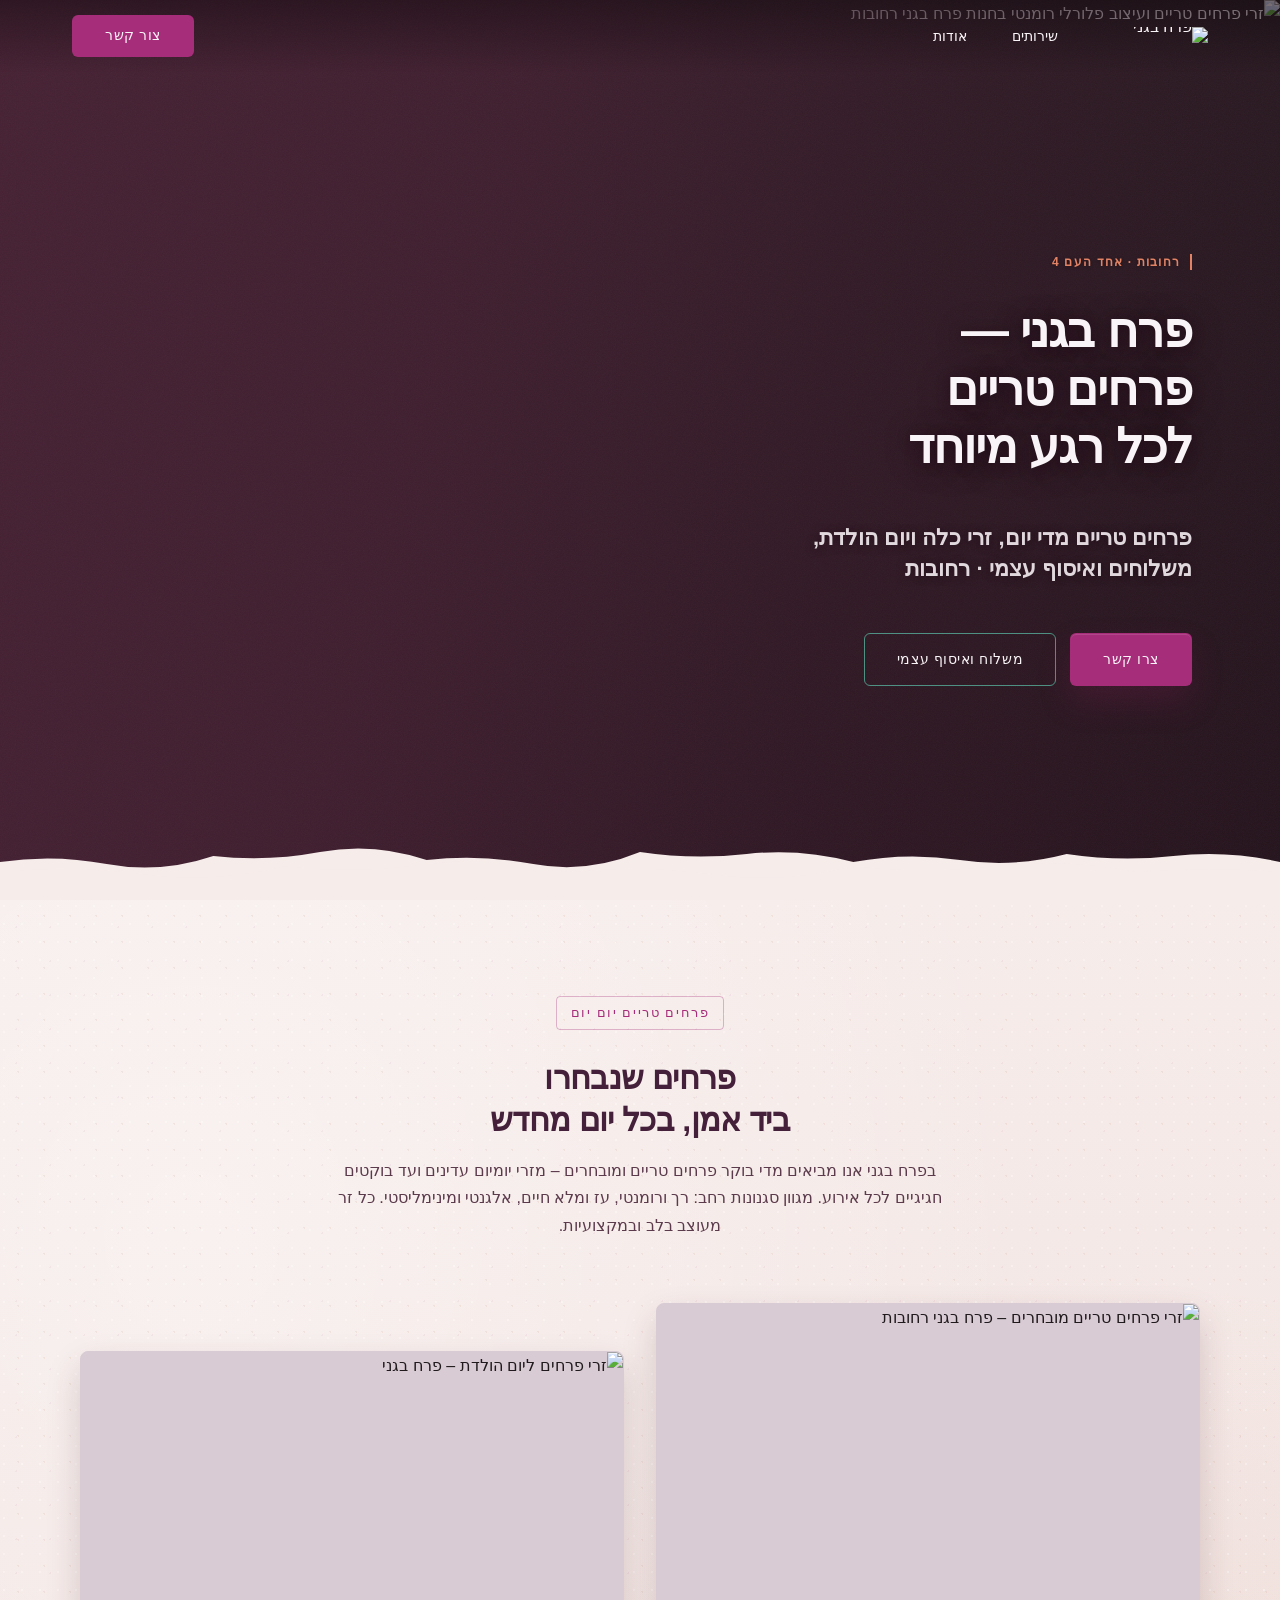
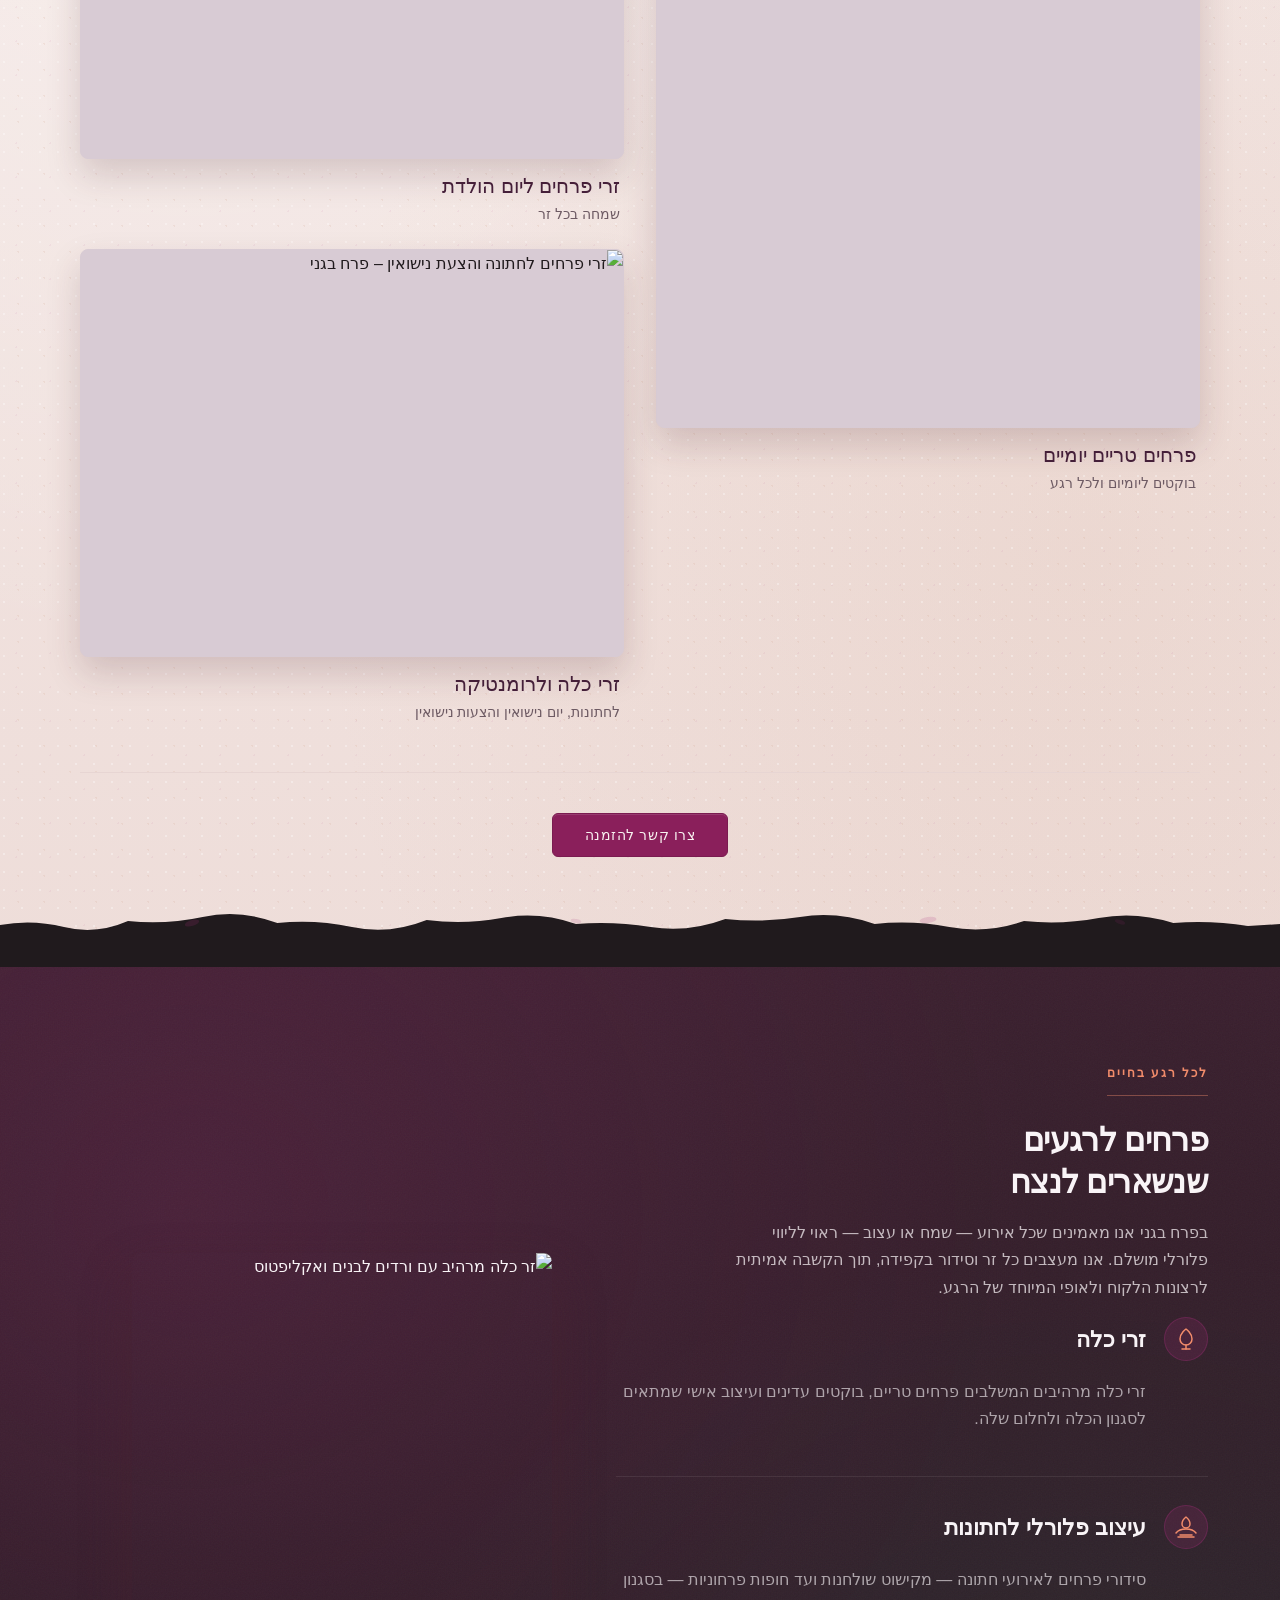
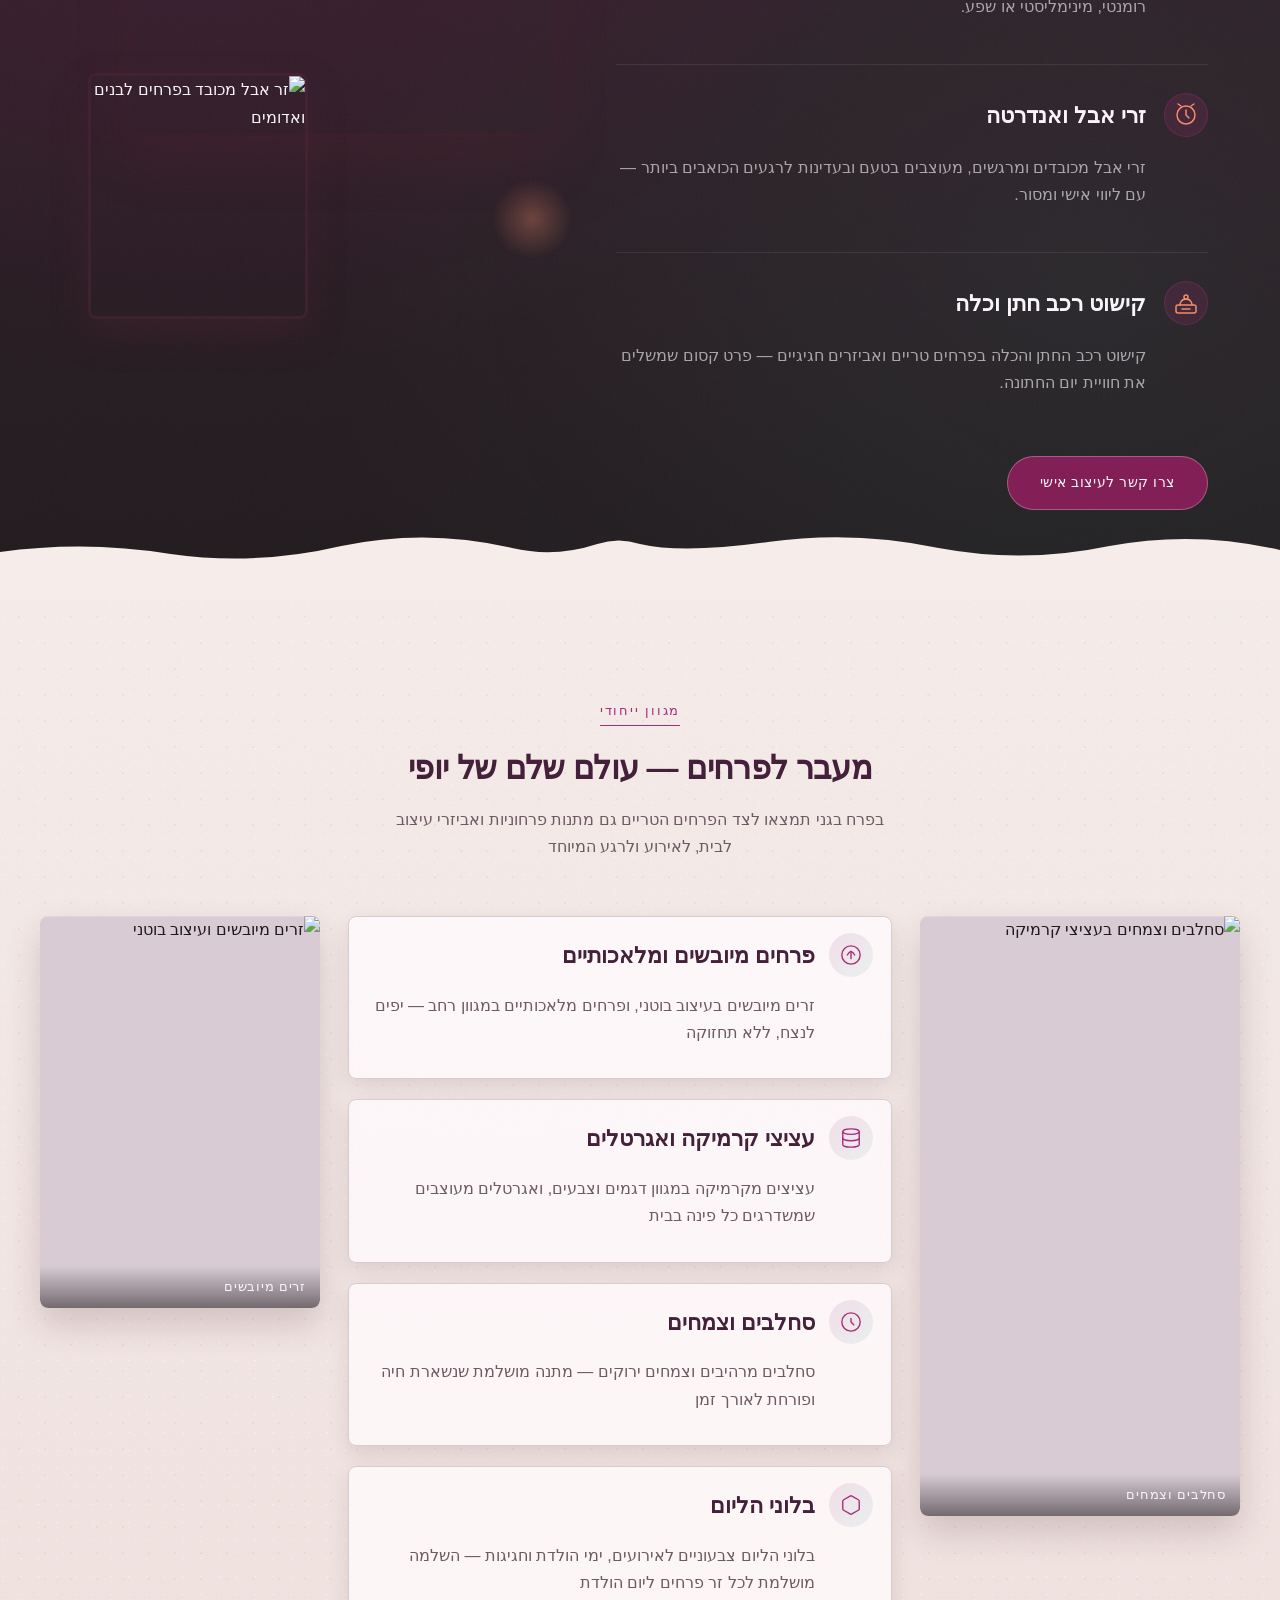
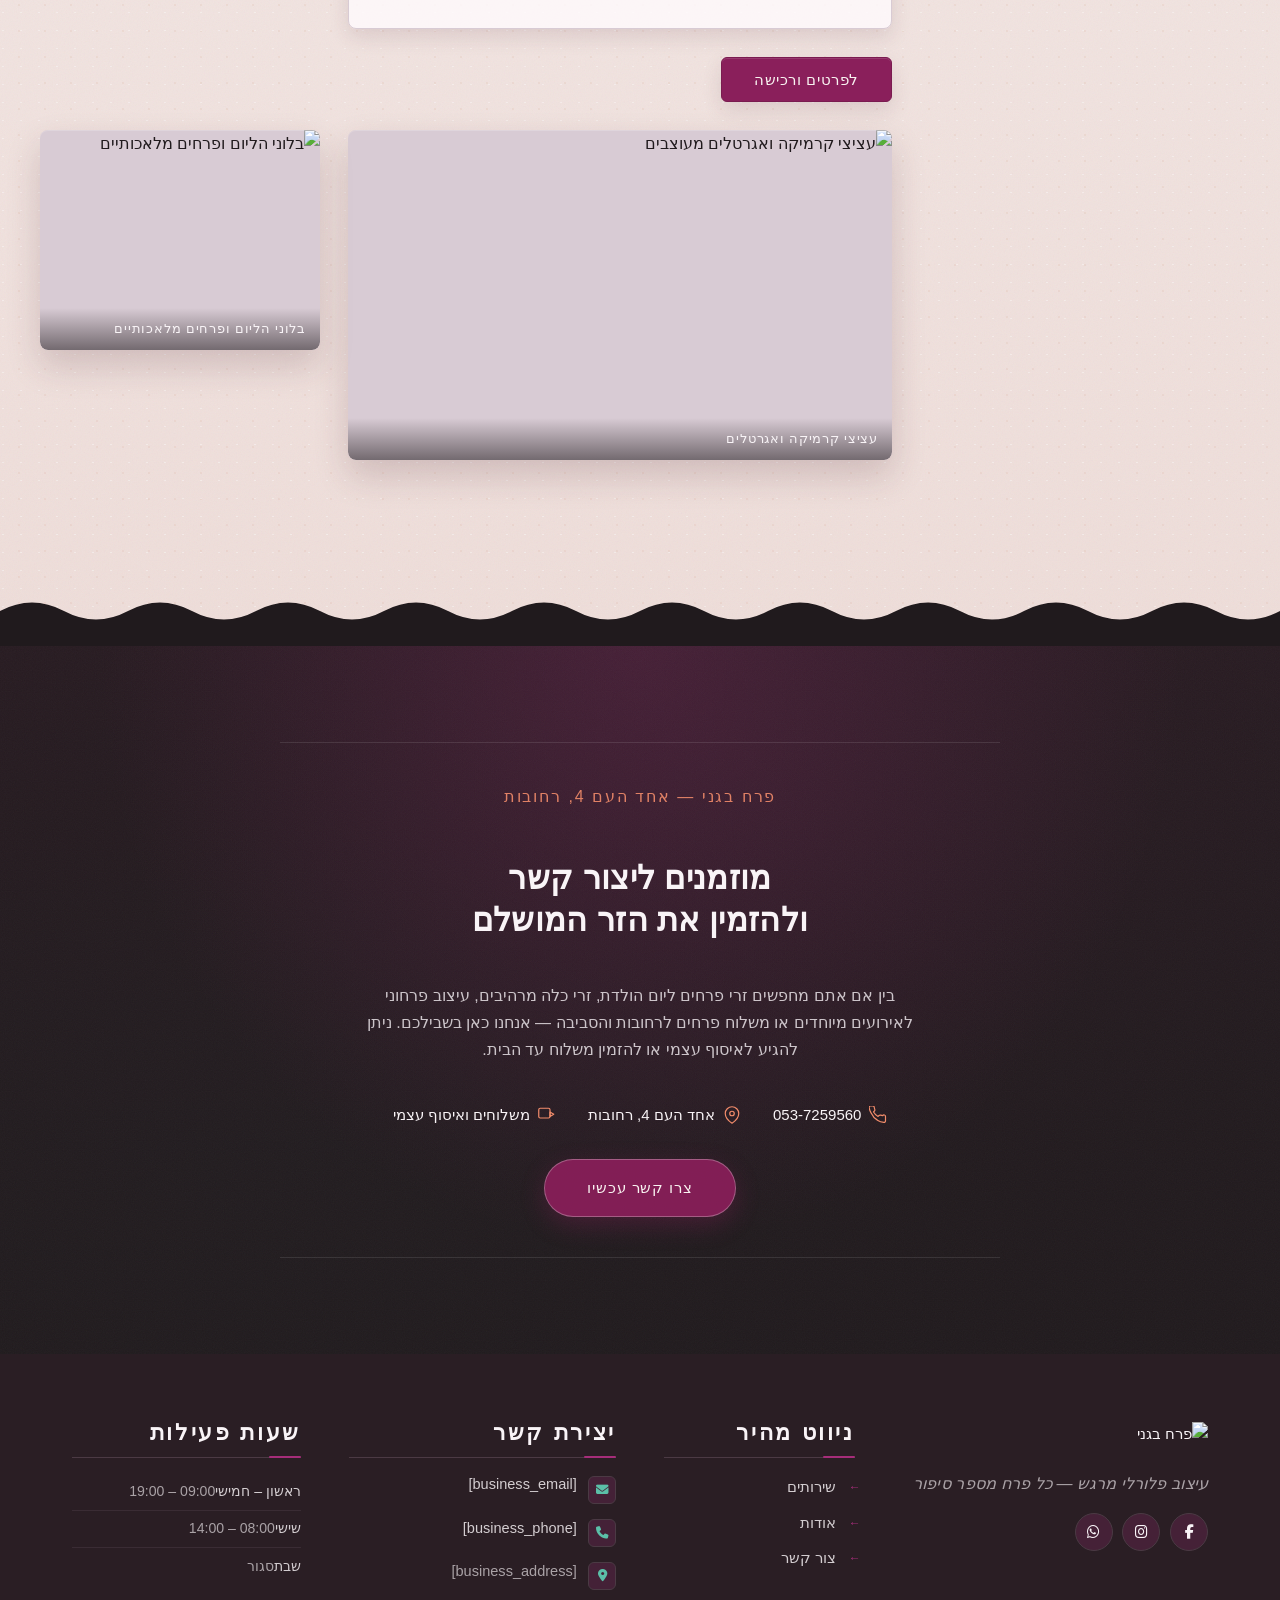
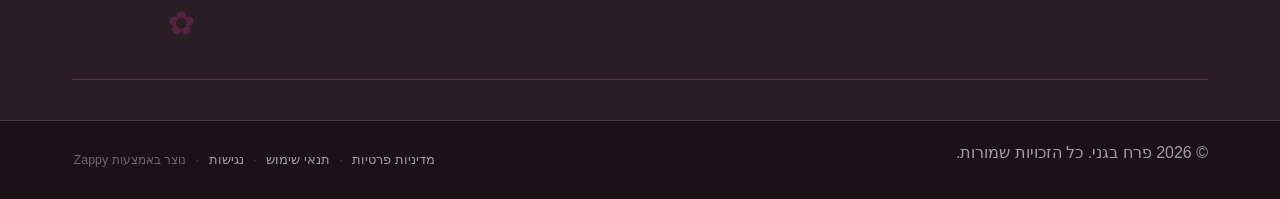
==== index.html @ be07c8a0 "Background sync: Progressive GitHub Sync" ====
<!DOCTYPE html>
<html lang="he" dir="rtl">
<head>
    <meta charset="UTF-8">
    <meta name="viewport" content="width=device-width, initial-scale=1.0">
    <meta name="robots" content="index, follow">
    <title>זרי פרחים ליום הולדת שיגנבו את הלב — פרח בגני</title>
    <meta name="description" content="פרח בגני ברחובות מציעה פרחים טריים יומיים, זרי כלה מרהיבים וזרי פרחים ליום הולדת. משלוח פרחים מהיר או איסוף עצמי — כי כל רגע מיוחד מגיע לפרח מושלם.">
    <meta name="keywords" content="זרי פרחים ליום הולדת, פרחים רחובות, משלוח פרחים, זרי כלה, חנות פרחים רחובות">
    
    <!-- Zappy Analytics -->
<script>
(function() {
  'use strict';
  
  // Configuration
  var config = {
    websiteId: '30f442de-cbdc-4a19-8106-ddbb3d1f5d53',
    apiUrl: 'https://api.zappy5.com/api/analytics/track',
    sessionDuration: 30 * 60 * 1000, // 30 minutes
    visitorDuration: 30 * 24 * 60 * 60 * 1000, // 30 days
    trackPageViews: true,
    trackClicks: true,
    trackFormSubmissions: true
  };
  
  // Generate or retrieve persistent visitor ID (30 days)
  function getVisitorId() {
    var visitorKey = 'zappy_visitor_' + config.websiteId;
    var visitor = null;
    
    try {
      visitor = localStorage.getItem(visitorKey);
      if (visitor) {
        var visitorData = JSON.parse(visitor);
        var now = Date.now();
        
        // Check if visitor ID is still valid (30 days)
        if (now - visitorData.created < config.visitorDuration) {
          // Update last seen timestamp
          visitorData.lastSeen = now;
          localStorage.setItem(visitorKey, JSON.stringify(visitorData));
          return visitorData.id;
        }
      }
    } catch (e) {
      console.warn('Zappy Analytics: LocalStorage not available');
    }
    
    // Generate new visitor ID
    var newVisitorId = 'zv_' + Date.now() + '_' + Math.random().toString(36).substr(2, 9);
    
    try {
      localStorage.setItem(visitorKey, JSON.stringify({
        id: newVisitorId,
        created: Date.now(),
        lastSeen: Date.now()
      }));
    } catch (e) {
      // Continue without local storage
    }
    
    return newVisitorId;
  }
  
  // Generate or retrieve session ID (30 minutes)
  function getSessionId() {
    var sessionKey = 'zappy_session_' + config.websiteId;
    var session = null;
    
    try {
      session = sessionStorage.getItem(sessionKey);
      if (session) {
        var sessionData = JSON.parse(session);
        var now = Date.now();
        
        // Check if session is still valid
        if (now - sessionData.timestamp < config.sessionDuration) {
          // Update timestamp
          sessionData.timestamp = now;
          sessionStorage.setItem(sessionKey, JSON.stringify(sessionData));
          return sessionData.id;
        }
      }
    } catch (e) {
      console.warn('Zappy Analytics: SessionStorage not available');
    }
    
    // Generate new session ID
    var newSessionId = 'zs_' + Date.now() + '_' + Math.random().toString(36).substr(2, 9);
    
    try {
      sessionStorage.setItem(sessionKey, JSON.stringify({
        id: newSessionId,
        timestamp: Date.now()
      }));
    } catch (e) {
      // Continue without session storage
    }
    
    return newSessionId;
  }
  
  var visitorId = getVisitorId();
  var sessionId = getSessionId();
  
  // Track an event
  function trackEvent(eventType, data) {
    data = data || {};
    
    var eventData = {
      website_id: config.websiteId,
      event_type: eventType,
      page_path: window.location.pathname,
      referrer: document.referrer || 'direct',
      visitor_id: visitorId,
      session_id: sessionId,
      metadata: data
    };
    
    // Use sendBeacon if available (better for page unload events)
    if (navigator.sendBeacon) {
      var blob = new Blob([JSON.stringify(eventData)], { type: 'application/json' });
      navigator.sendBeacon(config.apiUrl, blob);
    } else {
      // Fallback to fetch
      fetch(config.apiUrl, {
        method: 'POST',
        headers: {
          'Content-Type': 'application/json'
        },
        body: JSON.stringify(eventData),
        keepalive: true
      }).catch(function(error) {
        console.warn('Zappy Analytics: Failed to track event', error);
      });
    }
  }
  
  // Track page view
  if (config.trackPageViews) {
    trackEvent('pageview', {
      title: document.title,
      url: window.location.href
    });
  }
  
  // Track clicks on important elements
  if (config.trackClicks) {
    document.addEventListener('click', function(e) {
      var target = e.target;
      
      // Track button clicks (counted as actions)
      if (target.tagName === 'BUTTON' || target.closest('button')) {
        var button = target.tagName === 'BUTTON' ? target : target.closest('button');
        trackEvent('click', {
          element: 'button',
          text: button.textContent.trim().substring(0, 100),
          id: button.id || null,
          class: button.className || null
        });
      }
      
      // Track link clicks (navigation - not counted as actions)
      else if (target.tagName === 'A' || target.closest('a')) {
        var link = target.tagName === 'A' ? target : target.closest('a');
        trackEvent('navigation', {
          element: 'link',
          text: link.textContent.trim().substring(0, 100),
          href: link.href,
          external: link.hostname !== window.location.hostname
        });
      }
    }, true);
  }
  
  // Track form submissions
  if (config.trackFormSubmissions) {
    document.addEventListener('submit', function(e) {
      var form = e.target;
      
      trackEvent('form_submit', {
        form_id: form.id || null,
        form_name: form.name || null,
        form_action: form.action || null,
        form_method: form.method || 'GET'
      });
    }, true);
  }
  
  // Track time on page (send on page unload)
  var pageLoadTime = Date.now();
  
  window.addEventListener('beforeunload', function() {
    var timeOnPage = Math.floor((Date.now() - pageLoadTime) / 1000); // in seconds
    
    trackEvent('page_unload', {
      time_on_page: timeOnPage,
      page_path: window.location.pathname
    });
  });
  
  // Expose tracking function globally for custom events
  window.zappyAnalytics = {
    track: trackEvent,
    getVisitorId: function() { return visitorId; },
    getSessionId: function() { return sessionId; }
  };
  
})();
</script>
<!-- End Zappy Analytics -->
    <meta property="og:title" content="זרי פרחים ליום הולדת שיגנבו את הלב — פרח בגני">
    <meta property="og:description" content="פרח בגני ברחובות מציעה פרחים טריים יומיים, זרי כלה מרהיבים וזרי פרחים ליום הולדת. משלוח פרחים מהיר או איסוף עצמי — כי כל רגע מיוחד מגיע לפרח מושלם.">
    <meta name="twitter:card" content="summary_large_image">
    <meta name="twitter:title" content="זרי פרחים ליום הולדת שיגנבו את הלב — פרח בגני">
    <meta name="twitter:description" content="פרח בגני ברחובות מציעה פרחים טריים יומיים, זרי כלה מרהיבים וזרי פרחים ליום הולדת. משלוח פרחים מהיר או איסוף עצמי — כי כל רגע מיוחד מגיע לפרח מושלם.">
    <meta property="og:type" content="website">
  <meta property="og:locale" content="he_IL">
  
  
  
  
  
  <link rel="stylesheet" href="https://cdnjs.cloudflare.com/ajax/libs/font-awesome/6.4.0/css/all.min.css">

    <!-- Favicons -->
    <link rel="icon" type="image/x-icon" href="/assets/favicon.ico">
    <link rel="icon" type="image/png" sizes="16x16" href="/assets/favicon-16x16.png">
    <link rel="icon" type="image/png" sizes="32x32" href="/assets/favicon-32x32.png">
    <link rel="icon" type="image/png" sizes="48x48" href="/assets/favicon-48x48.png">
    <link rel="icon" type="image/png" sizes="192x192" href="/assets/favicon-192x192.png">
    <link rel="icon" type="image/png" sizes="512x512" href="/assets/favicon-512x512.png">
    <link rel="apple-touch-icon" href="/assets/apple-touch-icon.png">
    <!-- Cookie Consent -->
    <link rel="stylesheet" href="https://cdn.jsdelivr.net/npm/vanilla-cookieconsent@3/dist/cookieconsent.css">
    <script src="https://cdn.jsdelivr.net/npm/vanilla-cookieconsent@3/dist/cookieconsent.umd.js"></script>
    <!-- Mickidum Accessibility Toolbar -->
    <script src="https://cdn.jsdelivr.net/gh/mickidum/acc_toolbar/acctoolbar/acctoolbar.min.js"></script>
    <link rel="stylesheet" href="/styles.css">

    <style id="zappy-dropdown-submenu-styles">
      /* ========== DESKTOP DROPDOWN SUBMENU STYLES ========== */
      /* Base styles for dropdown submenus - parent must be positioned */
      .nav-menu li:has(.sub-menu), nav li:has(.sub-menu), .navbar li:has(.sub-menu), #navMenu li:has(.sub-menu) { position: relative; }
      /* Submenu base - hidden by default */
      .nav-menu .sub-menu, nav .sub-menu, .navbar .sub-menu, #navMenu .sub-menu { display: block !important; position: absolute !important; top: 100%; left: 0; min-width: 220px; background: white; border-radius: 8px; box-shadow: 0 8px 25px rgba(0,0,0,0.15); padding: 8px 0; opacity: 0; visibility: hidden; transform: translateY(10px); transition: all 0.3s ease; z-index: 1000; list-style: none; pointer-events: none; }
      /* CRITICAL: Desktop hover styles to show dropdown */
      .nav-menu li:hover > .sub-menu, nav li:hover > .sub-menu, .navbar li:hover > .sub-menu, #navMenu li:hover > .sub-menu { opacity: 1 !important; visibility: visible !important; transform: translateY(0) !important; pointer-events: auto !important; }
      /* Submenu item styling */
      .sub-menu li { list-style: none; margin: 0; padding: 0; }
      .sub-menu a { display: block !important; padding: 10px 16px !important; color: var(--text-dark, #333) !important; font-weight: 500; text-decoration: none; white-space: nowrap; transition: background-color 0.2s; }
      .sub-menu .zappy-nav-child > a { padding-left: 28px !important; font-size: 0.9em !important; opacity: 0.85 !important; }
      [dir="rtl"] .sub-menu .zappy-nav-child > a, html[lang="he"] .sub-menu .zappy-nav-child > a, html[lang="ar"] .sub-menu .zappy-nav-child > a { padding-left: 10px !important; padding-right: 28px !important; }
      .sub-menu .zappy-nav-parent > a { font-weight: 600 !important; }
      .sub-menu a:hover { background-color: #f5f5f5; }
      /* RTL (Hebrew/Arabic) dropdown positioning */
      [dir="rtl"] .nav-menu .sub-menu, [dir="rtl"] nav .sub-menu, [dir="rtl"] .navbar .sub-menu, html[lang="he"] .nav-menu .sub-menu, html[lang="he"] nav .sub-menu, html[lang="he"] .navbar .sub-menu, html[lang="ar"] .nav-menu .sub-menu, html[lang="ar"] nav .sub-menu, html[lang="ar"] .navbar .sub-menu { left: auto !important; right: 0 !important; }
      /* Hide empty dropdown menus (exclude catalog sub-menus that use <a> children instead of <li>) */
      .sub-menu:empty, .sub-menu:not(:has(li:not(.zappy-hidden-menu-item))):not(:has(> a)), .sub-menu:not(:has(li)):not(:has(> a)) { display: none !important; opacity: 0 !important; visibility: hidden !important; pointer-events: none !important; }
      /* Desktop: show submenu on Menu Group hover */
      li:has(.menu-group-title):hover > .sub-menu { opacity: 1 !important; visibility: visible !important; transform: translateY(0) !important; pointer-events: auto !important; }
      /* Menu Group title styling */
      .nav-menu > li > .menu-group-title, #navMenu > li > .menu-group-title { display: inline-block; padding: 0.5rem 1rem; cursor: default; user-select: none; }
      
      /* ========== MOBILE SUBMENU STYLES ========== */
      @media (max-width: 768px) {
        .nav-menu .sub-menu, nav .sub-menu, .navbar .sub-menu, #navMenu .sub-menu { position: static !important; transform: none !important; box-shadow: none !important; background: transparent !important; max-height: 0; overflow: hidden; opacity: 0; visibility: hidden; transition: max-height 0.3s ease, opacity 0.3s ease; padding: 0 !important; border-radius: 0 !important; }
        .navbar .sub-menu.mobile-expanded, .nav-menu .sub-menu.mobile-expanded, #navMenu .sub-menu.mobile-expanded { max-height: none !important; overflow-y: visible !important; opacity: 1 !important; visibility: visible !important; padding: 8px 0 8px 16px !important; }
        [dir="rtl"] .sub-menu.mobile-expanded, html[lang="he"] .sub-menu.mobile-expanded { padding: 8px 16px 8px 0 !important; }
        /* Disable hover behavior on mobile */
        .nav-menu li:hover > .sub-menu, nav li:hover > .sub-menu, .navbar li:hover > .sub-menu, #navMenu li:hover > .sub-menu { opacity: 0; visibility: hidden; pointer-events: none; }
        .nav-menu li > .sub-menu.mobile-expanded, nav li > .sub-menu.mobile-expanded, .navbar li > .sub-menu.mobile-expanded, #navMenu li > .sub-menu.mobile-expanded { opacity: 1 !important; visibility: visible !important; pointer-events: auto !important; }
        .nav-menu li:has(.sub-menu), nav li:has(.sub-menu), .navbar li:has(.sub-menu), #navMenu li:has(.sub-menu) { display: flex !important; flex-wrap: wrap !important; align-items: center !important; position: relative !important; min-height: 44px !important; }
        .nav-menu li:has(.sub-menu) > a, nav li:has(.sub-menu) > a, .navbar li:has(.sub-menu) > a, #navMenu li:has(.sub-menu) > a { flex: 1 !important; min-width: 0 !important; }
        .nav-menu li:has(.sub-menu) > .menu-group-title, nav li:has(.sub-menu) > .menu-group-title, .navbar li:has(.sub-menu) > .menu-group-title, #navMenu li:has(.sub-menu) > .menu-group-title { flex: 1 !important; min-width: 0 !important; padding: 0 !important; line-height: inherit !important; }
        .nav-menu li:has(.sub-menu) > .sub-menu, nav li:has(.sub-menu) > .sub-menu, .navbar li:has(.sub-menu) > .sub-menu, #navMenu li:has(.sub-menu) > .sub-menu { flex-basis: 100% !important; width: 100% !important; }
        .nav-menu li:has(.sub-menu) > a [class*="chevron"], .nav-menu li:has(.sub-menu) > a [class*="arrow"], .nav-menu li:has(.sub-menu) > a .fa-chevron-down, .nav-menu li:has(.sub-menu) > a .fa-angle-down, nav li:has(.sub-menu) > a [class*="chevron"], nav li:has(.sub-menu) > a [class*="arrow"], #navMenu li:has(.sub-menu) > a [class*="chevron"], #navMenu li:has(.sub-menu) > a [class*="arrow"] { display: none !important; visibility: hidden !important; }
        .mobile-submenu-toggle { display: flex !important; align-items: center !important; justify-content: center !important; width: 44px !important; height: auto !important; background: transparent !important; border: none !important; cursor: pointer !important; color: var(--text-light) !important; position: static !important; flex-shrink: 0 !important; align-self: stretch !important; z-index: 2 !important; padding: 0 !important; margin: 0 !important; }
        .mobile-submenu-toggle::after { content: '' !important; width: 0 !important; height: 0 !important; border-left: 6px solid transparent !important; border-right: 6px solid transparent !important; border-top: 7px solid currentColor !important; transition: transform 0.3s ease !important; }
        .mobile-submenu-toggle.expanded::after { transform: rotate(180deg) !important; }
        .sub-menu a { padding: 10px 0 !important; display: block !important; color: var(--text-light) !important; white-space: normal !important; }
        .sub-menu .zappy-nav-child > a { padding-left: 28px !important; font-size: 0.9em !important; opacity: 0.85 !important; }
        [dir="rtl"] .sub-menu .zappy-nav-child > a, html[lang="he"] .sub-menu .zappy-nav-child > a, html[lang="ar"] .sub-menu .zappy-nav-child > a { padding-left: 0 !important; padding-right: 28px !important; }
        .sub-menu .zappy-nav-parent > a { font-weight: 600 !important; }
        .nav-menu.active, #navMenu.active { max-width: 100vw !important; overflow-x: hidden !important; box-sizing: border-box !important; }
        .navbar .sub-menu li a, nav.navbar .sub-menu li a, .zappy-products-dropdown .sub-menu a { color: var(--text-light) !important; }
      }
      @media (min-width: 769px) { .mobile-submenu-toggle { display: none !important; } }
    </style>

    <style id="mobile-lang-menu-deployed-css">
    @media (max-width: 768px) {
      .lang-switcher,
      .nav-cta-container .lang-switcher,
      .nav-container .lang-switcher,
      .navbar .lang-switcher,
      .navbar .nav-cta-container .lang-switcher,
      .nav-icons-left .lang-switcher,
      .nav-ecommerce-icons .lang-switcher { display: none !important; }
      .mobile-lang-menu { width: 100%; border-top: 1px solid rgba(128,128,128,0.2); padding: 8px 0 0 0; margin-top: 8px; }
      .mobile-lang-toggle { display: flex !important; align-items: center; justify-content: space-between; width: 100%; padding: 12px 16px; background: none; border: none; cursor: pointer; font-size: 15px; color: inherit; font-family: inherit; }
      .mobile-lang-toggle::after { content: ''; display: inline-block; width: 8px; height: 8px; border-right: 2px solid currentColor; border-bottom: 2px solid currentColor; transform: rotate(45deg); transition: transform 0.3s ease; margin-left: 8px; }
      .mobile-lang-toggle.expanded::after { transform: rotate(-135deg); }
      .mobile-lang-options { max-height: 0; overflow: hidden; transition: max-height 0.3s ease; }
      .mobile-lang-options.expanded { max-height: 300px; }
      .mobile-lang-option { display: flex !important; align-items: center; gap: 10px; padding: 10px 24px; text-decoration: none; color: inherit; font-size: 14px; font-family: inherit; }
      .mobile-lang-option:hover { background: rgba(128,128,128,0.1); }
      .mobile-lang-option.active { font-weight: 600; opacity: 0.7; pointer-events: none; }
      .mobile-lang-option img { width: 20px; height: 20px; border-radius: 50%; }
    }
    @media (min-width: 769px) {
      .mobile-lang-menu { display: none !important; }
    }
    </style>

    <style id="zappy-widget-visibility">
      #mic-access-tool-general-button, .mic-access-tool-general-button,
      #mic-init-access-tool .mic-access-tool-general-button, #mic-init-access-tool #mic-access-tool-general-button,
      ._access-icon, #mic-access-tool-box, .mic-access-tool-box,
      #mic-init-access-tool #mic-access-tool-box, div[id*="mic-access-tool-box"], ._access-menu {
        display: none !important; visibility: hidden !important; opacity: 0 !important; pointer-events: none !important;
      }
    </style>
</head>
<body>

  <nav class="navbar" dir="rtl">
  <button class="mobile-toggle" id="mobileToggle" aria-label="Menu">
    <svg class="hamburger-icon" width="24" height="24" viewBox="0 0 24 24" fill="none">
      <path d="M3 12h18M3 6h18M3 18h18" stroke="currentColor" stroke-width="2" stroke-linecap="round"></path>
    </svg>
    <svg class="close-icon" width="24" height="24" viewBox="0 0 24 24" fill="none" style="display: none;">
      <path d="M18 6L6 18M6 6l12 12" stroke="currentColor" stroke-width="2" stroke-linecap="round"></path>
    </svg>
  </button>

  <button class="phone-header-btn" data-phone="" aria-label="Call">
    <svg width="20" height="20" viewBox="0 0 24 24" fill="currentColor">
      <path d="M22 16.92v3a2 2 0 0 1-2.18 2 19.79 19.79 0 0 1-8.63-3.07 19.5 19.5 0 0 1-6-6 19.79 19.79 0 0 1-3.07-8.67A2 2 0 0 1 4.11 2h3a2 2 0 0 1 2 1.72 12.84 12.84 0 0 0 .7 2.81 2 2 0 0 1-.45 2.11L8.09 9.91a16 16 0 0 0 6 6l1.27-1.27a2 2 0 0 1 2.11-.45 12.84 12.84 0 0 0 2.81.7A2 2 0 0 1 22 16.92z"></path>
    </svg>
  </button>

  <div class="nav-container">
    <div class="nav-right-group"><div class="nav-brand">
      <a href="/" class="logo-link">
        <img class="logo" data-placeholder="logo" data-context="business logo" width="160" height="40" src="" alt="פרח בגני">
      </a>
    </div><ul class="nav-menu" id="navMenu"><li><a href="/services">שירותים</a></li><li><a href="/about">אודות</a></li></ul></div>

    

    <div class="nav-cta-container">
      <a href="/contact" class="nav-cta-btn">צור קשר</a>
    </div>
  </div>
</nav>
<script>

// Navbar Mobile Menu Toggle and Contrast Fix
(function() {
  // Use 'load' event instead of 'DOMContentLoaded' to ensure we run AFTER all other scripts
  window.addEventListener('load', function() {
    
    // FIX MOBILE BUTTON CONTRAST
    // Detect navbar background color and apply contrasting color to mobile buttons
    const navbar = document.querySelector('.navbar, nav, header');
    if (!navbar) {
      console.log('[Navbar] Navbar element not found');
      return;
    }
    
    // DECLARE VARIABLES EARLY to avoid Temporal Dead Zone errors
    // These are used in multiple places below
    let mobileToggle = document.getElementById('mobileToggle') ||
                       document.querySelector('.mobile-toggle') ||
                       document.querySelector('.hamburger') ||
                       document.querySelector('.hamburger-menu') ||
                       document.querySelector('.menu-toggle') ||
                       document.querySelector('.burger-menu') ||
                       document.querySelector('[aria-label="Menu"]') ||
                       document.querySelector('[aria-label="תפריט"]');
    
    const phoneBtn = document.querySelector('.phone-header-btn');
    
    const computedStyle = window.getComputedStyle(navbar);
    let bgColor = computedStyle.backgroundColor;
    
    console.log('[Navbar] Initial navbar background:', bgColor);
    
    // Check if background is transparent or rgba with 0 alpha
    const isTransparent = bgColor === 'transparent' || 
                         bgColor === 'rgba(0, 0, 0, 0)' ||
                         (bgColor.startsWith('rgba') && bgColor.includes(', 0)'));
    
    if (isTransparent) {
      // Check for background-image or gradient
      const bgImage = computedStyle.backgroundImage;
      if (bgImage && bgImage !== 'none') {
        console.log('[Navbar] Navbar has background image/gradient, using dark text');
        bgColor = 'rgb(240, 240, 240)'; // Assume light background
      } else {
        // Transparent navbar - check body background
        const bodyBg = window.getComputedStyle(document.body).backgroundColor;
        console.log('[Navbar] Navbar transparent, using body background:', bodyBg);
        bgColor = bodyBg;
      }
    }
    
    // Calculate luminance to determine if background is light or dark
    const rgb = bgColor.match(/\d+/g);
    if (rgb && rgb.length >= 3) {
      const r = parseInt(rgb[0]);
      const g = parseInt(rgb[1]);
      const b = parseInt(rgb[2]);
      const luminance = (0.299 * r + 0.587 * g + 0.114 * b) / 255;
      
      // Mobile button colors are set by Claude's AI-generated CSS (same as .nav-menu a)
      // No dynamic color overrides needed - colors come from the generated navbar CSS
      console.log('[Navbar] Mobile button colors preserved from Claude CSS (luminance:', luminance.toFixed(2) + ')');
      
      // FIX ICON SIZES - Ensure SVGs are properly sized and visible
      // INJECT CRITICAL CSS TO OVERRIDE ANY CONFLICTING RULES
      const criticalCSS = document.createElement('style');
      criticalCSS.id = 'zappy-mobile-nav-fix';
      const htmlLang = document.documentElement.lang || 'en';
      const htmlDir = document.documentElement.dir || 'ltr';
      // Check both dir attribute AND lang for RTL detection
      // dir="rtl" is the most reliable indicator
      const isRTL = htmlDir === 'rtl' || htmlLang === 'he' || htmlLang === 'ar';
      
      criticalCSS.textContent = `
        /* Hide mobile buttons on desktop, show only on mobile */
        @media (min-width: 769px) {
          .mobile-toggle,
          .phone-header-btn {
            display: none !important;
          }
        }
        
        /* Show and position mobile buttons correctly on mobile */
        @media (max-width: 768px) {
          .mobile-toggle,
          .phone-header-btn {
            position: absolute !important;
            top: 50% !important;
            transform: translateY(-50%) !important;
            z-index: 1001 !important;
            display: flex !important;
            align-items: center !important;
            justify-content: center !important;
            width: 36px !important;
            height: 36px !important;
            border-radius: 50% !important;
            border: none !important;
            cursor: pointer !important;
            padding: 6px !important;
            background: none !important;
            color: var(--nav-text, var(--text-light)) !important;
          }
          
          /* LTR positioning (default): hamburger LEFT, phone RIGHT */
          html:not([dir="rtl"]):not([lang="he"]):not([lang="ar"]) .mobile-toggle,
          html[dir="ltr"] .mobile-toggle {
            left: 12px !important;
            right: auto !important;
          }
          html:not([dir="rtl"]):not([lang="he"]):not([lang="ar"]) .phone-header-btn,
          html[dir="ltr"] .phone-header-btn {
            right: 12px !important;
            left: auto !important;
          }
          
          /* RTL positioning: hamburger RIGHT, phone LEFT */
          html[dir="rtl"] .mobile-toggle,
          html[lang="he"] .mobile-toggle,
          html[lang="ar"] .mobile-toggle {
            right: 12px !important;
            left: auto !important;
          }
          html[dir="rtl"] .phone-header-btn,
          html[lang="he"] .phone-header-btn,
          html[lang="ar"] .phone-header-btn {
            left: 12px !important;
            right: auto !important;
          }
          
          /* CRITICAL: Ensure nav-container has min-height on mobile */
          /* All children are positioned absolutely/fixed on mobile, so height:auto collapses to 0 */
          .nav-container {
            min-height: 70px !important;
            position: relative !important;
          }
          
          /* Ensure SVG icons are properly sized and inherit color */
          .mobile-toggle svg,
          .phone-header-btn svg {
            width: 24px !important;
            height: 24px !important;
            /* Don't force display - let JavaScript control hamburger/close toggle */
          }
          
          /* Reset nav-cta-container on mobile - remove desktop box-shadow/padding */
          /* that creates a visible ghost box when CTA button is hidden */
          .nav-cta-container {
            box-shadow: none !important;
            padding: 0 !important;
          }
          
          /* Hide nav-cta-container entirely on mobile when there's no lang-switcher */
          /* (only the CTA button is inside, and it's hidden on mobile) */
          .nav-cta-container:not(:has(.lang-switcher)) {
            display: none !important;
          }
          
          /* CRITICAL: Prevent hero image fade gradient from bleeding over headline text */
          /* The .image-fade-gradient has bottom: -30px (extends below parent) */
          /* On mobile stacked layout, this overlaps the h1 text below the image */
          .hero-image-column {
            overflow: hidden !important;
          }
          .image-fade-gradient {
            bottom: 0 !important;
          }
          
          /* Hide desktop language switcher on mobile - hamburger menu handles it */
          /* High specificity to override stored CSS */
          .lang-switcher,
          .nav-cta-container .lang-switcher,
          .nav-container .lang-switcher,
          .navbar .lang-switcher,
          .navbar .nav-cta-container .lang-switcher {
            display: none !important;
          }
        }
      `;
      
      // Remove existing fix if present and inject new one
      const existing = document.getElementById('zappy-mobile-nav-fix');
      if (existing) existing.remove();
      document.head.appendChild(criticalCSS);
      
      console.log('[Navbar] Critical CSS injected for mobile nav positioning');
      
      // ONLY apply inline positioning styles on mobile viewport
      // On desktop, the CSS handles hiding these buttons with display: none
      // Inline styles were breaking desktop layout by overriding CSS
      const isMobileViewport = window.innerWidth <= 768;
      
      if (mobileToggle) {
        // Icon sizing applies to all viewports for consistency
        const hamburgerIcon = mobileToggle.querySelector('.hamburger-icon');
        const closeIcon = mobileToggle.querySelector('.close-icon');
        
        if (hamburgerIcon) {
          hamburgerIcon.style.setProperty('width', '24px', 'important');
          hamburgerIcon.style.setProperty('height', '24px', 'important');
          hamburgerIcon.style.setProperty('display', 'block', 'important'); // Show hamburger by default
        }
        if (closeIcon) {
          closeIcon.style.setProperty('width', '24px', 'important');
          closeIcon.style.setProperty('height', '24px', 'important');
          closeIcon.style.setProperty('display', 'none', 'important'); // Hide close icon by default
        }
        
        // ONLY set positioning inline styles on mobile
        if (isMobileViewport) {
          mobileToggle.style.setProperty('position', 'absolute', 'important');
          mobileToggle.style.setProperty('top', '50%', 'important');
          mobileToggle.style.setProperty('transform', 'translateY(-50%)', 'important');
          mobileToggle.style.setProperty('z-index', '1001', 'important');
          
          // Clear any inline left/right so CSS can take over based on html[dir]
          mobileToggle.style.removeProperty('left');
          mobileToggle.style.removeProperty('right');
          
          console.log('[Navbar] Mobile toggle positioning applied (mobile viewport)');
        } else {
          // On desktop, clear any positioning styles to let CSS handle it
          mobileToggle.style.removeProperty('position');
          mobileToggle.style.removeProperty('top');
          mobileToggle.style.removeProperty('transform');
          mobileToggle.style.removeProperty('z-index');
          mobileToggle.style.removeProperty('left');
          mobileToggle.style.removeProperty('right');
          console.log('[Navbar] Desktop viewport - cleared mobile toggle inline positioning');
        }
      }
      
      if (phoneBtn) {
        // Icon sizing applies to all viewports
        const phoneIcon = phoneBtn.querySelector('svg');
        if (phoneIcon) {
          phoneIcon.style.width = '24px';
          phoneIcon.style.height = '24px';
          phoneIcon.setAttribute('width', '24');
          phoneIcon.setAttribute('height', '24');
        }
        
        // ONLY set positioning inline styles on mobile
        if (isMobileViewport) {
          phoneBtn.style.setProperty('position', 'absolute', 'important');
          phoneBtn.style.setProperty('top', '50%', 'important');
          phoneBtn.style.setProperty('transform', 'translateY(-50%)', 'important');
          phoneBtn.style.setProperty('z-index', '1001', 'important');
          
          // Clear any inline left/right so CSS can take over based on html[dir]
          phoneBtn.style.removeProperty('left');
          phoneBtn.style.removeProperty('right');
          
          console.log('[Navbar] Phone button positioning applied (mobile viewport)');
        } else {
          // On desktop, clear any positioning styles to let CSS handle it
          phoneBtn.style.removeProperty('position');
          phoneBtn.style.removeProperty('top');
          phoneBtn.style.removeProperty('transform');
          phoneBtn.style.removeProperty('z-index');
          phoneBtn.style.removeProperty('left');
          phoneBtn.style.removeProperty('right');
          console.log('[Navbar] Desktop viewport - cleared phone button inline positioning');
        }
      }
    } else {
      console.log('[Navbar] Could not parse background color:', bgColor);
    }
    
    // MOBILE MENU TOGGLE
    // Re-query in case DOM changed (mobileToggle already declared at top of function)
    mobileToggle = document.getElementById('mobileToggle') ||
                   document.querySelector('.mobile-toggle') ||
                   document.querySelector('.hamburger') ||
                   document.querySelector('.hamburger-menu') ||
                   document.querySelector('.menu-toggle') ||
                   document.querySelector('.burger-menu') ||
                   document.querySelector('[aria-label="Menu"]') ||
                   document.querySelector('[aria-label="תפריט"]');
    
    // EXPANDED SEARCH: Find nav menu by ID or class
    const navMenu = document.getElementById('navMenu') ||
                  document.querySelector('.nav-menu') ||
                  document.querySelector('.nav-links') ||
                  document.querySelector('nav ul:not(.submenu)');
    
    if (!mobileToggle || !navMenu) {
      console.log('[Navbar] Mobile toggle or menu not found:', { toggle: !!mobileToggle, menu: !!navMenu });
      return;
    }
    
    // Ensure navMenu has ID for CSS targeting
    if (!navMenu.id) {
      navMenu.id = 'navMenu';
    }
    
    console.log('[Navbar] Initializing mobile menu...');
    
    // Remove any existing event listeners by cloning the button
    const newToggle = mobileToggle.cloneNode(true);
    mobileToggle.parentNode.replaceChild(newToggle, mobileToggle);
    
    // Toggle menu on button click - use newToggle now
    newToggle.addEventListener('click', function(e) {
      e.preventDefault();
      e.stopPropagation();
      
      const hamburgerIcon = this.querySelector('.hamburger-icon');
      const closeIcon = this.querySelector('.close-icon');
      const isActive = navMenu.classList.contains('active');
      
      if (isActive) {
        // Close menu
        navMenu.classList.remove('active');
        if (hamburgerIcon) hamburgerIcon.style.setProperty('display', 'block', 'important');
        if (closeIcon) closeIcon.style.setProperty('display', 'none', 'important');
        document.body.style.overflow = '';
        console.log('[Navbar] Menu closed');
      } else {
        // Open menu
        navMenu.classList.add('active');
        if (hamburgerIcon) hamburgerIcon.style.setProperty('display', 'none', 'important');
        if (closeIcon) closeIcon.style.setProperty('display', 'block', 'important');
        document.body.style.overflow = 'hidden';
        console.log('[Navbar] Menu opened');
      }
    });
    
    // Close menu when clicking nav links (but NOT dropdown toggles)
    const navLinks = navMenu.querySelectorAll('a');
    navLinks.forEach(function(link) {
      link.addEventListener('click', function() {
        // Don't close if it's a dropdown child (unless it's a real navigation link)
        if (this.getAttribute('href') === '#') return;
        
        const hamburgerIcon = newToggle.querySelector('.hamburger-icon');
        const closeIcon = newToggle.querySelector('.close-icon');
        
        navMenu.classList.remove('active');
        if (hamburgerIcon) hamburgerIcon.style.setProperty('display', 'block', 'important');
        if (closeIcon) closeIcon.style.setProperty('display', 'none', 'important');
        document.body.style.overflow = '';
        console.log('[Navbar] Menu closed (link clicked)');
      });
    });
    
    // DROPDOWN MENU TOGGLE (for mobile and touch devices)
    var dropdownToggles = navMenu.querySelectorAll('.dropdown-toggle');
    dropdownToggles.forEach(function(toggle) {
      toggle.addEventListener('click', function(e) {
        e.preventDefault();
        e.stopPropagation();
        var parent = this.closest('.nav-dropdown');
        if (!parent) return;
        
        // Close other open dropdowns at the same level
        var siblings = parent.parentNode.querySelectorAll('.nav-dropdown.open');
        siblings.forEach(function(sib) {
          if (sib !== parent) sib.classList.remove('open');
        });
        
        parent.classList.toggle('open');
        console.log('[Navbar] Dropdown toggled:', parent.classList.contains('open') ? 'open' : 'closed');
      });
    });
    
    // Close dropdowns when clicking outside
    document.addEventListener('click', function(e) {
      if (!e.target.closest('.nav-dropdown')) {
        var openDropdowns = document.querySelectorAll('.nav-dropdown.open');
        openDropdowns.forEach(function(dd) { dd.classList.remove('open'); });
      }
    });
    
    console.log('[Navbar] Dropdown handlers initialized for ' + dropdownToggles.length + ' dropdowns');
    
    // Phone button functionality (phoneBtn already declared at top of function)
    if (phoneBtn) {
      phoneBtn.addEventListener('click', function() {
        // Get phone number from placeholder in page or use default
        const phoneLinks = document.querySelectorAll('a[href^="tel:"]');
        const phoneNumber = phoneLinks.length > 0 
          ? phoneLinks[0].getAttribute('href').replace('tel:', '')
          : '[business_phone]';
        
        window.location.href = 'tel:' + phoneNumber;
        console.log('[Navbar] Phone button clicked');
      });
    }
    
    console.log('[Navbar] Mobile menu initialized successfully');
    
    // === WHATSAPP BUTTON VISIBILITY FIX ===
    // Ensure WhatsApp floating button is hidden on desktop and visible on mobile
    // IMPORTANT: Only target the floating button by its class, NOT generic wa.me links
    const handleWhatsAppVisibility = function() {
      const whatsappBtn = document.querySelector('.whatsapp-float');
      if (whatsappBtn) {
        const isDesktop = window.innerWidth >= 769;
        if (isDesktop) {
          whatsappBtn.style.setProperty('display', 'none', 'important');
          whatsappBtn.style.setProperty('visibility', 'hidden', 'important');
          whatsappBtn.style.setProperty('opacity', '0', 'important');
          whatsappBtn.style.setProperty('pointer-events', 'none', 'important');
          console.log('[WhatsApp] Button hidden on desktop');
        } else {
          whatsappBtn.style.removeProperty('display');
          whatsappBtn.style.removeProperty('visibility');
          whatsappBtn.style.removeProperty('opacity');
          whatsappBtn.style.removeProperty('pointer-events');
          console.log('[WhatsApp] Button visible on mobile');
        }
      }
    };
    
    // Run on load
    handleWhatsAppVisibility();
    
    // Run on resize with debouncing
    let resizeTimer;
    window.addEventListener('resize', function() {
      clearTimeout(resizeTimer);
      resizeTimer = setTimeout(handleWhatsAppVisibility, 100);
    });
  });
})();

</script>
  
  <main>
    <section class="index-hero-section" data-layout-spec="בית-hero" dir="rtl" data-hero-type="fullscreen-scrim">
  <!-- Background Image -->
  <div class="index-hero-bg">
    <img data-hero-bg="true" data-placeholder="index-hero-image-1" data-context="Lush, cinematic overhead and angled composition of abundant fresh flowers in a premium Israeli flower shop: garden roses in deep burgundy and blush pink, white ranunculus, purple anemones, eucalyptus sprigs, and coral peonies arranged in a rich, romantic, editorial style. Dark moody background with dramatic lighting highlighting the petals. Upscale, emotional, botanical opera mood — not commercial." width="1200" height="700" src="/assets/site-index-hero-image-1.webp" alt="זרי פרחים טריים ועיצוב פלורלי רומנטי בחנות פרח בגני רחובות" class="index-hero-img">
  </div>

  <!-- Scrim Overlay -->
  <div class="index-hero-scrim" aria-hidden="true"></div>

  <!-- Grain Texture Overlay -->
  <div class="index-hero-grain" aria-hidden="true"></div>

  <!-- Content Overlay Group -->
  <div class="index-hero-content-wrap">
    <div class="index-hero-content">
      <span class="index-hero-label">רחובות · אחד העם 4</span>
      <h1 class="index-hero-h1">פרח בגני —<br>פרחים טריים<br>לכל רגע מיוחד</h1>
      <h3 class="index-hero-subtitle">פרחים טריים מדי יום, זרי כלה ויום הולדת,<br>משלוחים ואיסוף עצמי · רחובות</h3>
      <div class="index-hero-ctas">
        <a href="/contact" class="index-hero-btn-primary">צרו קשר</a>
        <a href="/contact" class="index-hero-btn-secondary">משלוח ואיסוף עצמי</a>
      </div>
    </div>
  </div>

  <!-- Bottom Petal-Wave SVG Divider -->
  <div class="index-hero-divider-wrapper">
    <svg data-no-icon-edit="true" aria-hidden="true" viewBox="0 0 1440 90" preserveAspectRatio="none" xmlns="http://www.w3.org/2000/svg">
      <!-- Plum layer -->
      <path d="M0,90 L0,52 Q60,44 120,54 T240,46 Q300,52 360,42 T480,50 Q540,44 600,54 T720,42 Q780,50 840,44 T960,52 Q1020,42 1080,50 T1200,44 Q1260,52 1320,46 T1440,52 L1440,90 Z" fill="#F6ECEA"></path>
      <!-- Light blush base -->
      <path d="M0,90 L0,62 Q80,54 160,64 T320,56 Q400,64 480,54 T640,62 Q720,54 800,64 T960,56 Q1040,64 1120,56 T1280,62 Q1360,56 1440,62 L1440,90 Z" fill="#F6ECEA"></path>
    </svg>
  </div>
</section>

<section class="index-showcase-section" data-layout-spec="בית-showcase" dir="rtl">
  <!-- Petal texture overlay -->
  <div class="showcase-texture" aria-hidden="true"></div>

  <!-- Centered intro block -->
  <div class="showcase-container">
    <div class="showcase-intro">
      <span class="showcase-eyebrow">פרחים טריים יום יום</span>
      <h2 class="showcase-heading">פרחים שנבחרו<br>ביד אמן, בכל יום מחדש</h2>
      <p class="showcase-desc">בפרח בגני אנו מביאים מדי בוקר פרחים טריים ומובחרים – מזרי יומיום עדינים ועד בוקטים חגיגיים לכל אירוע. מגוון סגנונות רחב: רך ורומנטי, עז ומלא חיים, אלגנטי ומינימליסטי. כל זר מעוצב בלב ובמקצועיות.</p>
    </div>

    <!-- Asymmetrical image composition -->
    <div class="showcase-gallery">
      <!-- Tall primary image on the START (right) side -->
      <figure class="showcase-figure showcase-figure--primary">
        <div class="showcase-img-wrap showcase-img-wrap--tall">
          <img data-placeholder="index-showcase-image-1" data-context="A tall, lush editorial photograph of a stunning fresh flower bouquet in a blush-pink and plum color palette, featuring peonies, roses, and wildflowers arranged artfully, lying on a marble surface in soft natural light. Premium floral studio atmosphere, romantic and refined." width="520" height="720" src="/assets/site-index-showcase-image-1.webp" alt="זרי פרחים טריים מובחרים – פרח בגני רחובות">
        </div>
        <figcaption class="showcase-caption">
          <span class="showcase-caption-label">פרחים טריים יומיים</span>
          <span class="showcase-caption-sub">בוקטים ליומיום ולכל רגע</span>
        </figcaption>
      </figure>

      <!-- Two stacked supporting tiles on the END (left) side -->
      <div class="showcase-stack">
        <figure class="showcase-figure showcase-figure--secondary">
          <div class="showcase-img-wrap showcase-img-wrap--square">
            <img data-placeholder="index-showcase-image-2" data-context="A vibrant, celebratory birthday flower bouquet with bright sunflowers, orange gerberas, and purple statice, tied with a festive ribbon, photographed from above on a light blush background. Joyful and colorful floral arrangement for birthday gifting." width="400" height="300" src="/assets/site-index-showcase-image-2.webp" alt="זרי פרחים ליום הולדת – פרח בגני">
          </div>
          <figcaption class="showcase-caption">
            <span class="showcase-caption-label">זרי פרחים ליום הולדת</span>
            <span class="showcase-caption-sub">שמחה בכל זר</span>
          </figcaption>
        </figure>

        <figure class="showcase-figure showcase-figure--secondary">
          <div class="showcase-img-wrap showcase-img-wrap--square">
            <img data-placeholder="index-showcase-image-3" data-context="An elegant, romantic bridal-style bouquet with deep red roses, blush garden roses, and trailing greenery, held by a person in a soft cream garment, photographed in warm golden-hour light. Perfect for proposals, anniversaries, and weddings. Luxurious and intimate mood." width="400" height="300" src="/assets/site-index-showcase-image-3.webp" alt="זרי פרחים לחתונה והצעת נישואין – פרח בגני">
          </div>
          <figcaption class="showcase-caption">
            <span class="showcase-caption-label">זרי כלה ולרומנטיקה</span>
            <span class="showcase-caption-sub">לחתונות, יום נישואין והצעות נישואין</span>
          </figcaption>
        </figure>
      </div>
    </div>

    <!-- Thin plum divider line accent -->
    <div class="showcase-rule" aria-hidden="true"></div>

    <!-- CTA -->
    <div class="showcase-cta-wrap">
      <a href="/contact" class="btn-primary showcase-cta">צרו קשר להזמנה</a>
    </div>
  </div>

  <!-- Bottom divider: pressed-botanical torn-paper edge transitioning to dark section -->
  <div class="showcase-divider-wrapper">
    <svg data-no-icon-edit="true" aria-hidden="true" viewBox="0 0 1200 90" preserveAspectRatio="none" xmlns="http://www.w3.org/2000/svg">
      <path d="M0,90 L0,48 Q30,42 60,50 T120,44 Q155,48 190,40 T260,46 Q295,42 330,50 T400,43 Q435,48 470,41 T540,47 Q575,44 610,50 T680,42 Q715,46 750,40 T820,47 Q855,43 890,50 T960,44 Q995,48 1030,41 T1100,46 Q1135,43 1170,49 L1200,47 L1200,90 Z" fill="#201A1D"></path>
      <!-- Leaf accent shapes -->
      <ellipse cx="180" cy="46" rx="7" ry="3" fill="rgba(166,45,122,0.18)" transform="rotate(-18 180 46)"></ellipse>
      <ellipse cx="540" cy="44" rx="5" ry="2" fill="rgba(166,45,122,0.14)" transform="rotate(12 540 44)"></ellipse>
      <ellipse cx="870" cy="43" rx="8" ry="3" fill="rgba(166,45,122,0.16)" transform="rotate(-8 870 43)"></ellipse>
      <ellipse cx="1050" cy="45" rx="5" ry="2" fill="rgba(166,45,122,0.12)" transform="rotate(20 1050 45)"></ellipse>
    </svg>
  </div>
</section>

<section class="index-occasions-section" data-layout-spec="בית-occasions" dir="rtl">
  <div class="index-occasions-noise" aria-hidden="true"></div>

  <div class="index-occasions-container">

    <!-- Content Column -->
    <div class="index-occasions-content">

      <span class="index-occasions-eyebrow">לכל רגע בחיים</span>

      <h2 class="index-occasions-title">פרחים לרגעים<br>שנשארים לנצח</h2>

      <p class="index-occasions-intro">
        בפרח בגני אנו מאמינים שכל אירוע — שמח או עצוב — ראוי לליווי פלורלי מושלם.
        אנו מעצבים כל זר וסידור בקפידה, תוך הקשבה אמיתית לרצונות הלקוח
        ולאופי המיוחד של הרגע.
      </p>

      <!-- Service Items -->
      <ul class="index-occasions-services" role="list">

        <li class="index-occasions-service-item">
          <div class="index-occasions-service-icon" aria-hidden="true">
            <svg data-element-type="icon" data-icon-type="svg" width="28" height="28" viewBox="0 0 28 28" fill="none" xmlns="http://www.w3.org/2000/svg">
              <path d="M14 4C14 4 8 8 8 14C8 17.31 10.69 20 14 20C17.31 20 20 17.31 20 14C20 8 14 4 14 4Z" stroke="currentColor" stroke-width="1.5" stroke-linejoin="round"></path>
              <path d="M14 20V24" stroke="currentColor" stroke-width="1.5" stroke-linecap="round"></path>
              <path d="M10 24H18" stroke="currentColor" stroke-width="1.5" stroke-linecap="round"></path>
            </svg>
          </div>
          <div class="index-occasions-service-text">
            <h3 class="index-occasions-service-title">זרי כלה</h3>
            <p class="index-occasions-service-desc">זרי כלה מרהיבים המשלבים פרחים טריים, בוקטים עדינים ועיצוב אישי שמתאים לסגנון הכלה ולחלום שלה.</p>
          </div>
        </li>

        <li class="index-occasions-service-item">
          <div class="index-occasions-service-icon" aria-hidden="true">
            <svg data-element-type="icon" data-icon-type="svg" width="28" height="28" viewBox="0 0 28 28" fill="none" xmlns="http://www.w3.org/2000/svg">
              <path d="M4 20C4 20 7 16 14 16C21 16 24 20 24 20" stroke="currentColor" stroke-width="1.5" stroke-linecap="round"></path>
              <path d="M14 4C14 4 10 7 10 11C10 13.21 11.79 15 14 15C16.21 15 18 13.21 18 11C18 7 14 4 14 4Z" stroke="currentColor" stroke-width="1.5" stroke-linejoin="round"></path>
              <path d="M8 22H20" stroke="currentColor" stroke-width="1.5" stroke-linecap="round"></path>
              <path d="M6 24H22" stroke="currentColor" stroke-width="1.5" stroke-linecap="round"></path>
            </svg>
          </div>
          <div class="index-occasions-service-text">
            <h3 class="index-occasions-service-title">עיצוב פלורלי לחתונות</h3>
            <p class="index-occasions-service-desc">סידורי פרחים לאירועי חתונה — מקישוט שולחנות ועד חופות פרחוניות — בסגנון רומנטי, מינימליסטי או שפע.</p>
          </div>
        </li>

        <li class="index-occasions-service-item">
          <div class="index-occasions-service-icon" aria-hidden="true">
            <svg data-element-type="icon" data-icon-type="svg" width="28" height="28" viewBox="0 0 28 28" fill="none" xmlns="http://www.w3.org/2000/svg">
              <ellipse cx="14" cy="14" rx="9" ry="9" stroke="currentColor" stroke-width="1.5"></ellipse>
              <path d="M14 9V14L17 17" stroke="currentColor" stroke-width="1.5" stroke-linecap="round" stroke-linejoin="round"></path>
              <path d="M9 5L6 3" stroke="currentColor" stroke-width="1.5" stroke-linecap="round"></path>
              <path d="M19 5L22 3" stroke="currentColor" stroke-width="1.5" stroke-linecap="round"></path>
            </svg>
          </div>
          <div class="index-occasions-service-text">
            <h3 class="index-occasions-service-title">זרי אבל ואנדרטה</h3>
            <p class="index-occasions-service-desc">זרי אבל מכובדים ומרגשים, מעוצבים בטעם ובעדינות לרגעים הכואבים ביותר — עם ליווי אישי ומסור.</p>
          </div>
        </li>

        <li class="index-occasions-service-item">
          <div class="index-occasions-service-icon" aria-hidden="true">
            <svg data-element-type="icon" data-icon-type="svg" width="28" height="28" viewBox="0 0 28 28" fill="none" xmlns="http://www.w3.org/2000/svg">
              <rect x="4" y="16" width="20" height="8" rx="2" stroke="currentColor" stroke-width="1.5"></rect>
              <path d="M8 16C8 16 8 10 14 10C20 10 20 16 20 16" stroke="currentColor" stroke-width="1.5" stroke-linecap="round"></path>
              <circle cx="14" cy="8" r="2" stroke="currentColor" stroke-width="1.5"></circle>
              <path d="M10 20H18" stroke="currentColor" stroke-width="1.5" stroke-linecap="round"></path>
            </svg>
          </div>
          <div class="index-occasions-service-text">
            <h3 class="index-occasions-service-title">קישוט רכב חתן וכלה</h3>
            <p class="index-occasions-service-desc">קישוט רכב החתן והכלה בפרחים טריים ואביזרים חגיגיים — פרט קסום שמשלים את חוויית יום החתונה.</p>
          </div>
        </li>

      </ul>

      <a href="/contact" class="index-occasions-cta btn-pill">צרו קשר לעיצוב אישי</a>

    </div>
    <!-- End Content Column -->

    <!-- Visuals Column -->
    <div class="index-occasions-visuals">
      <figure class="index-occasions-img-large">
        <img data-placeholder="index-occasions-image-1" data-context="Cinematic close-up of a stunning bridal bouquet held by a bride in a white dress, featuring white garden roses, soft blush ranunculus, and cascading eucalyptus greenery, dramatic dark plum-black background, moody editorial lighting, premium Israeli flower shop, romantic and emotional atmosphere" width="520" height="640" src="/assets/site-index-occasions-image-1.webp" alt="זר כלה מרהיב עם ורדים לבנים ואקליפטוס" loading="lazy">
      </figure>
      <figure class="index-occasions-img-small">
        <img data-placeholder="index-occasions-image-2" data-context="Elegant close-up of a refined mourning floral wreath arrangement with deep burgundy and white flowers, soft dark background, dignified and respectful tone, premium Israeli florist, subtle moody lighting, tasteful and solemn" width="260" height="300" src="/assets/site-index-occasions-image-2.webp" alt="זר אבל מכובד בפרחים לבנים ואדומים" loading="lazy">
      </figure>
      <!-- Decorative coral accent dot -->
      <div class="index-occasions-accent-dot" aria-hidden="true"></div>
    </div>
    <!-- End Visuals Column -->

  </div>

  <!-- Bottom Divider: coral-apricot to blush petal notch transition -->
  <div class="index-occasions-divider-wrapper">
    <svg data-no-icon-edit="true" aria-hidden="true" viewBox="0 0 1200 90" preserveAspectRatio="none" xmlns="http://www.w3.org/2000/svg">
      <defs>
        <linearGradient id="occasions-divider-grad" x1="0" y1="0" x2="1" y2="0">
          <stop offset="0%" stop-color="#F28C6B" stop-opacity="1"></stop>
          <stop offset="50%" stop-color="#EAA89A" stop-opacity="1"></stop>
          <stop offset="100%" stop-color="#EDE3EA" stop-opacity="1"></stop>
        </linearGradient>
      </defs>
      <path d="M0,90 L0,42 Q80,30 160,44 Q240,56 320,36 Q400,18 480,38 Q520,48 560,34 Q580,27 600,34 Q640,44 720,32 Q800,20 880,38 Q960,54 1040,36 Q1120,20 1200,40 L1200,90 Z" fill="#F6ECEA"></path>
    </svg>
  </div>

</section>

<section class="index-assortment-section" data-layout-spec="בית-assortment" dir="rtl">
  <!-- Paper texture overlay -->
  <div class="assortment-texture" aria-hidden="true"></div>

  <div class="assortment-container">

    <!-- Section Header -->
    <div class="assortment-header">
      <span class="assortment-eyebrow">מגוון ייחודי</span>
      <h2 class="assortment-title">מעבר לפרחים — עולם שלם של יופי</h2>
      <p class="assortment-subtitle">בפרח בגני תמצאו לצד הפרחים הטריים גם מתנות פרחוניות ואביזרי עיצוב לבית, לאירוע ולרגע המיוחד</p>
    </div>

    <!-- Magazine Grid -->
    <div class="assortment-magazine-grid">

      <!-- Tall Orchid / Plant Image — Column 1, spans 2 rows -->
      <figure class="assortment-figure assortment-figure--tall">
        <img data-placeholder="index-assortment-image-1" data-context="Elegant tall orchid plant in a ceramic pot on a marble surface, soft blush and white tones, editorial still-life photography, luxury flower shop display, natural light, airy and premium mood" width="480" height="720" src="/assets/site-index-assortment-image-1.webp" alt="סחלבים וצמחים בעציצי קרמיקה" class="assortment-img">
        <figcaption class="assortment-figcaption">סחלבים וצמחים</figcaption>
      </figure>

      <!-- Text Block — Column 2, row 1 -->
      <div class="assortment-text-block">
        <div class="assortment-categories">

          <div class="assortment-category-item">
            <div class="assortment-category-icon">
              <svg data-element-type="icon" data-icon-type="svg" xmlns="http://www.w3.org/2000/svg" width="22" height="22" viewBox="0 0 24 24" fill="none" stroke="currentColor" stroke-width="1.5" stroke-linecap="round" stroke-linejoin="round" aria-hidden="true"><path d="M12 2C6.48 2 2 6.48 2 12s4.48 10 10 10 10-4.48 10-10S17.52 2 12 2z"></path><path d="M8 12c1.5-3 4-4 4-4s2.5 1 4 4"></path><path d="M12 8v8"></path></svg>
            </div>
            <div class="assortment-category-content">
              <h3 class="assortment-category-title">פרחים מיובשים ומלאכותיים</h3>
              <p class="assortment-category-desc">זרים מיובשים בעיצוב בוטני, ופרחים מלאכותיים במגוון רחב — יפים לנצח, ללא תחזוקה</p>
            </div>
          </div>

          <div class="assortment-category-item">
            <div class="assortment-category-icon">
              <svg data-element-type="icon" data-icon-type="svg" xmlns="http://www.w3.org/2000/svg" width="22" height="22" viewBox="0 0 24 24" fill="none" stroke="currentColor" stroke-width="1.5" stroke-linecap="round" stroke-linejoin="round" aria-hidden="true"><ellipse cx="12" cy="5" rx="9" ry="3"></ellipse><path d="M21 12c0 1.66-4 3-9 3s-9-1.34-9-3"></path><path d="M3 5v14c0 1.66 4 3 9 3s9-1.34 9-3V5"></path></svg>
            </div>
            <div class="assortment-category-content">
              <h3 class="assortment-category-title">עציצי קרמיקה ואגרטלים</h3>
              <p class="assortment-category-desc">עציצים מקרמיקה במגוון דגמים וצבעים, ואגרטלים מעוצבים שמשדרגים כל פינה בבית</p>
            </div>
          </div>

          <div class="assortment-category-item">
            <div class="assortment-category-icon">
              <svg data-element-type="icon" data-icon-type="svg" xmlns="http://www.w3.org/2000/svg" width="22" height="22" viewBox="0 0 24 24" fill="none" stroke="currentColor" stroke-width="1.5" stroke-linecap="round" stroke-linejoin="round" aria-hidden="true"><circle cx="12" cy="12" r="10"></circle><path d="M12 8v4l3 3"></path></svg>
            </div>
            <div class="assortment-category-content">
              <h3 class="assortment-category-title">סחלבים וצמחים</h3>
              <p class="assortment-category-desc">סחלבים מרהיבים וצמחים ירוקים — מתנה מושלמת שנשארת חיה ופורחת לאורך זמן</p>
            </div>
          </div>

          <div class="assortment-category-item">
            <div class="assortment-category-icon">
              <svg data-element-type="icon" data-icon-type="svg" xmlns="http://www.w3.org/2000/svg" width="22" height="22" viewBox="0 0 24 24" fill="none" stroke="currentColor" stroke-width="1.5" stroke-linecap="round" stroke-linejoin="round" aria-hidden="true"><path d="M21 16V8a2 2 0 0 0-1-1.73l-7-4a2 2 0 0 0-2 0l-7 4A2 2 0 0 0 3 8v8a2 2 0 0 0 1 1.73l7 4a2 2 0 0 0 2 0l7-4A2 2 0 0 0 21 16z"></path></svg>
            </div>
            <div class="assortment-category-content">
              <h3 class="assortment-category-title">בלוני הליום</h3>
              <p class="assortment-category-desc">בלוני הליום צבעוניים לאירועים, ימי הולדת וחגיגות — השלמה מושלמת לכל זר פרחים ליום הולדת</p>
            </div>
          </div>

        </div>

        <a href="/contact" class="assortment-cta btn-primary">לפרטים ורכישה</a>
      </div>

      <!-- Still-life ceramic pots image — Column 2, row 2 -->
      <figure class="assortment-figure assortment-figure--wide">
        <img data-placeholder="index-assortment-image-2" data-context="Beautiful still-life arrangement of colorful ceramic pots and elegant glass vases on a wooden shelf, soft natural light, blush and teal tones, boutique flower shop interior, editorial photography style" width="560" height="340" src="/assets/site-index-assortment-image-2.webp" alt="עציצי קרמיקה ואגרטלים מעוצבים" class="assortment-img">
        <figcaption class="assortment-figcaption">עציצי קרמיקה ואגרטלים</figcaption>
      </figure>

      <!-- Dried floral arrangement image — Column 3 -->
      <figure class="assortment-figure assortment-figure--accent">
        <img data-placeholder="index-assortment-image-3" data-context="Artistic dried flower bouquet arrangement with pampas grass, dried roses, and eucalyptus in warm tones, hung on a white wall, editorial botanical photography, soft shadows, premium boutique aesthetic" width="400" height="560" src="/assets/site-index-assortment-image-3.webp" alt="זרים מיובשים ועיצוב בוטני" class="assortment-img">
        <figcaption class="assortment-figcaption">זרים מיובשים</figcaption>
      </figure>

      <!-- Balloons & extras image — bottom accent -->
      <figure class="assortment-figure assortment-figure--bottom">
        <img data-placeholder="index-assortment-image-4" data-context="Cheerful colorful helium balloons and artificial flowers arrangement in a flower shop display, vibrant colors against a soft blush background, celebratory and festive mood, editorial product photography" width="400" height="280" src="/assets/site-index-assortment-image-4.webp" alt="בלוני הליום ופרחים מלאכותיים" class="assortment-img">
        <figcaption class="assortment-figcaption">בלוני הליום ופרחים מלאכותיים</figcaption>
      </figure>

    </div>
    <!-- end magazine grid -->

  </div>
  <!-- end container -->

  <!-- Bottom scalloped divider transitioning to dark section -->
  <div class="assortment-divider-wrapper">
    <svg data-no-icon-edit="true" aria-hidden="true" viewBox="0 0 1200 90" preserveAspectRatio="none" xmlns="http://www.w3.org/2000/svg">
      <path d="M0,90 L0,55 Q30,38 60,55 Q90,72 120,55 Q150,38 180,55 Q210,72 240,55 Q270,38 300,55 Q330,72 360,55 Q390,38 420,55 Q450,72 480,55 Q510,38 540,55 Q570,72 600,55 Q630,38 660,55 Q690,72 720,55 Q750,38 780,55 Q810,72 840,55 Q870,38 900,55 Q930,72 960,55 Q990,38 1020,55 Q1050,72 1080,55 Q1110,38 1140,55 Q1170,72 1200,55 L1200,90 Z" fill="#201A1D"></path>
    </svg>
  </div>

</section>

<section class="index-cta-section" dir="rtl" data-layout-spec="בית-cta">
  <div class="index-cta-bg-layer" aria-hidden="true"></div>
  <div class="index-cta-noise" aria-hidden="true"></div>

  <figure class="index-cta-floral-figure" aria-hidden="true">
    <img data-placeholder="index-cta-image-1" data-context="A softly blurred, moody close-up of a lush bridal bouquet with deep burgundy roses, dusty pink peonies, and trailing greenery, photographed against a dark plum-black background. The image is slightly out of focus to serve as an atmospheric background texture, with rich berry tones and a premium, romantic editorial feel. Suitable for a luxury flower shop CTA section." width="1200" height="700" src="/assets/site-index-cta-image-1.webp" alt="זר פרחים עשיר ורומנטי על רקע כהה">
  </figure>

  <div class="index-cta-container">
    <div class="index-cta-divider-line" aria-hidden="true"></div>

    <div class="index-cta-content">
      <p class="index-cta-eyebrow">פרח בגני — אחד העם 4, רחובות</p>

      <h2 class="index-cta-heading">מוזמנים ליצור קשר<br>ולהזמין את הזר המושלם</h2>

      <p class="index-cta-body">בין אם אתם מחפשים זרי פרחים ליום הולדת, זרי כלה מרהיבים, עיצוב פרחוני לאירועים מיוחדים או משלוח פרחים לרחובות והסביבה — אנחנו כאן בשבילכם. ניתן להגיע לאיסוף עצמי או להזמין משלוח עד הבית.</p>

      <ul class="index-cta-details">
        <li class="index-cta-detail-item">
          <span class="index-cta-detail-icon" aria-hidden="true">
            <svg data-element-type="icon" data-icon-type="svg" xmlns="http://www.w3.org/2000/svg" width="18" height="18" viewBox="0 0 24 24" fill="none" stroke="currentColor" stroke-width="1.6" stroke-linecap="round" stroke-linejoin="round"><path d="M22 16.92v3a2 2 0 01-2.18 2 19.79 19.79 0 01-8.63-3.07A19.5 19.5 0 013.07 9.81 19.79 19.79 0 01.01 1.18 2 2 0 012 0h3a2 2 0 012 1.72c.13.96.36 1.9.7 2.81a2 2 0 01-.45 2.11L6.09 7.91a16 16 0 006 6l1.27-1.27a2 2 0 012.11-.45c.91.34 1.85.57 2.81.7A2 2 0 0122 14v2.92z"></path></svg>
          </span>
          <a href="tel:053-7259560" class="index-cta-detail-link">053-7259560</a>
        </li>
        <li class="index-cta-detail-item">
          <span class="index-cta-detail-icon" aria-hidden="true">
            <svg data-element-type="icon" data-icon-type="svg" xmlns="http://www.w3.org/2000/svg" width="18" height="18" viewBox="0 0 24 24" fill="none" stroke="currentColor" stroke-width="1.6" stroke-linecap="round" stroke-linejoin="round"><path d="M21 10c0 7-9 13-9 13S3 17 3 10a9 9 0 0118 0z"></path><circle cx="12" cy="10" r="3"></circle></svg>
          </span>
          <a href="https://maps.google.com/?q=אחד+העם+4+רחובות" target="_blank" rel="noopener noreferrer" class="index-cta-detail-link">אחד העם 4, רחובות</a>
        </li>
        <li class="index-cta-detail-item">
          <span class="index-cta-detail-icon" aria-hidden="true">
            <svg data-element-type="icon" data-icon-type="svg" xmlns="http://www.w3.org/2000/svg" width="18" height="18" viewBox="0 0 24 24" fill="none" stroke="currentColor" stroke-width="1.6" stroke-linecap="round" stroke-linejoin="round"><rect x="1" y="3" width="15" height="13" rx="2"></rect><path d="M16 8l5 3-5 3V8z"></path></svg>
          </span>
          <span class="index-cta-detail-text">משלוחים ואיסוף עצמי</span>
        </li>
      </ul>

      <div class="index-cta-actions">
        <a href="/contact" class="index-cta-btn btn-pill">צרו קשר עכשיו</a>
      </div>
    </div>

    <div class="index-cta-divider-line" aria-hidden="true"></div>
  </div>
</section>
  </main>
  
  <footer class="site-footer" dir="rtl">
  <div class="footer-inner">
    <div class="footer-top">

      <!-- Column 1: Company Info -->
      <div class="footer-col footer-brand">
        <div class="footer-logo-wrap">
          <img class="logo" data-placeholder="logo" data-context="business logo" width="150" height="40" src="" alt="פרח בגני">
        </div>
        <p class="footer-tagline">עיצוב פלורלי מרגש — כל פרח מספר סיפור</p>
        <div class="footer-social">
          <a href="[facebook_handle]" aria-label="Facebook"><i class="fab fa-facebook-f"></i></a>
          <a href="[instagram_handle]" aria-label="Instagram"><i class="fab fa-instagram"></i></a>
          <a href="[whatsapp_handle]" aria-label="WhatsApp"><i class="fab fa-whatsapp"></i></a>
        </div>
      </div>

      <!-- Column 2: Quick Links -->
      <div class="footer-col footer-nav">
        <h3 class="footer-heading">ניווט מהיר</h3>
        <ul class="footer-links">
          <li><a href="/services">שירותים</a></li>
          <li><a href="/about">אודות</a></li>
          <li><a href="/contact">צור קשר</a></li>
        </ul>
      </div>

      <!-- Column 3: Contact Info -->
      <div class="footer-col footer-contact-col">
        <h3 class="footer-heading">יצירת קשר</h3>
        <ul class="footer-contact">
          <li>
            <span class="contact-icon"><i class="fas fa-envelope"></i></span>
            <span class="contact-text"><a href="mailto:[business_email]">[business_email]</a></span>
          </li>
          <li>
            <span class="contact-icon"><i class="fas fa-phone"></i></span>
            <span class="contact-text"><a href="tel:[business_phone]">[business_phone]</a></span>
          </li>
          <li><a href="/"><span class="contact-icon"><i class="fas fa-map-marker-alt"></i></span>
            <span class="contact-text">[business_address]</span></a></li>
        </ul>
      </div>

      <!-- Column 4: Decorative / Hours -->
      <div class="footer-col footer-hours">
        <h3 class="footer-heading">שעות פעילות</h3>
        <ul class="hours-list">
          <li><a href="/"><span class="day">ראשון – חמישי</span><span class="time">09:00 – 19:00</span></a></li>
          <li><a href="/"><span class="day">שישי</span><span class="time">08:00 – 14:00</span></a></li>
          <li><a href="/"><span class="day">שבת</span><span class="time">סגור</span></a></li>
        </ul>
        <div class="footer-botanical-accent" aria-hidden="true">✿</div>
      </div>

    </div>
  </div>

  <!-- Bottom Bar -->
  <div class="footer-bottom">
    <div class="footer-bottom-inner">
      <p class="footer-copyright">© 2026 פרח בגני. כל הזכויות שמורות.</p>
      <div class="footer-legal">
        <a href="/privacy">מדיניות פרטיות</a>
        <span class="legal-sep" aria-hidden="true">·</span>
        <a href="/terms">תנאי שימוש</a>
        <span class="legal-sep" aria-hidden="true">·</span>
        <a href="/accessibility">נגישות</a>
        <span class="legal-sep" aria-hidden="true">·</span>
        <a href="https://zappy5.com" target="_blank" class="zappy-attribution">נוצר באמצעות Zappy</a>
      </div>
    </div>
  </div>
</footer>
  
  <a href="https://wa.me/[whatsapp_handle]" class="whatsapp-float" aria-label="WhatsApp">
    <i class="fab fa-whatsapp"></i>
  </a>
  
  <div data-integration="accessibility:toolbar"></div>

    <script src="/script.js"></script>

    <script id="zappy-mobile-submenu-script">
    (function() {
      function initMobileSubmenuToggles() {
        if (window.innerWidth > 768) {
          document.querySelectorAll('.mobile-submenu-toggle').forEach(function(btn) { btn.remove(); });
          document.querySelectorAll('.sub-menu.mobile-expanded').forEach(function(menu) { menu.classList.remove('mobile-expanded'); });
          return;
        }
        var items = document.querySelectorAll('.nav-menu li:has(.sub-menu), nav li:has(.sub-menu), .navbar li:has(.sub-menu), #navMenu li:has(.sub-menu)');
        items.forEach(function(li) {
          if (li.querySelector('.mobile-submenu-toggle')) return;
          var submenu = li.querySelector('.sub-menu');
          var parentLink = li.querySelector(':scope > a');
          if (!submenu || !parentLink) return;
          var toggleBtn = document.createElement('button');
          toggleBtn.className = 'mobile-submenu-toggle';
          toggleBtn.setAttribute('aria-label', 'Toggle submenu');
          toggleBtn.setAttribute('type', 'button');
          parentLink.insertAdjacentElement('afterend', toggleBtn);
          toggleBtn.addEventListener('click', function(e) {
            e.preventDefault(); e.stopPropagation();
            document.querySelectorAll('.sub-menu.mobile-expanded').forEach(function(menu) {
              if (menu !== submenu) { menu.classList.remove('mobile-expanded'); var t = menu.parentElement.querySelector('.mobile-submenu-toggle'); if(t) t.classList.remove('expanded'); }
            });
            submenu.classList.toggle('mobile-expanded');
            toggleBtn.classList.toggle('expanded');
          });
        });
      }
      if (document.readyState === 'loading') { document.addEventListener('DOMContentLoaded', initMobileSubmenuToggles); }
      else { initMobileSubmenuToggles(); }
      var resizeTimer; window.addEventListener('resize', function() { clearTimeout(resizeTimer); resizeTimer = setTimeout(initMobileSubmenuToggles, 250); });
      // Re-initialize when mobile menu becomes visible (MutationObserver)
      var observer = new MutationObserver(function(mutations) {
        mutations.forEach(function(mutation) {
          if (mutation.type === 'attributes') {
            var target = mutation.target;
            if (target.classList && (target.classList.contains('active') || target.classList.contains('open'))) {
              setTimeout(initMobileSubmenuToggles, 100);
            }
          }
        });
      });
      setTimeout(function() {
        document.querySelectorAll('.mobile-menu, .nav-menu, #navMenu, nav').forEach(function(menu) {
          observer.observe(menu, { attributes: true, attributeFilter: ['class', 'style'] });
        });
      }, 500);
    })();
    </script>

    <script id="zappy-navbar-scroll-effect">
    (function(){
      var nb=document.querySelector('nav.navbar,.navbar:not(.zappy-catalog-menu)');
      var cm=document.querySelector('.zappy-catalog-menu,#zappy-catalog-menu');
      if(!nb)return;
      var fb='rgba(237,227,234,0.85)';
      var th=60;
      var rs=getComputedStyle(document.documentElement);
      var td=rs.getPropertyValue('--text-dark').trim()||'#1a1a1a';
      var tl=rs.getPropertyValue('--text-light').trim()||'#ffffff';
      var st=true?td:tl;
      nb.style.transition='background 0.3s ease,backdrop-filter 0.3s ease,-webkit-backdrop-filter 0.3s ease,box-shadow 0.3s ease';
      if(cm)cm.style.transition='background 0.3s ease,backdrop-filter 0.3s ease,-webkit-backdrop-filter 0.3s ease';
      var neSel='a,.navbar-brand,.navbar-brand a,.dropdown-toggle,.mobile-toggle,.phone-header-btn,.mobile-hamburger-btn,.mobile-close-btn,.mobile-submenu-toggle,.nav-link';
      var skipCls=['cart-link','login-link','nav-search-toggle','search-toggle'];
      function sTC(c,clr){var els=c.querySelectorAll(neSel);for(var i=0;i<els.length;i++){var sk=false;if(els[i].closest('.sub-menu')||els[i].closest('.dropdown-menu')){sk=true;}for(var j=0;j<skipCls.length;j++){if(els[i].classList.contains(skipCls[j])){sk=true;break;}}if(!sk)els[i].style.setProperty('color',clr,'important');}}
      function cTC(c){var els=c.querySelectorAll(neSel);for(var i=0;i<els.length;i++){if(els[i].closest('.sub-menu')||els[i].closest('.dropdown-menu'))continue;els[i].style.removeProperty('color');}}
      function applyScrolled(){
        nb.classList.add('scrolled');
        if(window.innerWidth>768){
          nb.style.setProperty('--frosted-text',st);
          nb.style.setProperty('background-image','none','important');
          nb.style.setProperty('background-color',fb,'important');
          nb.style.backdropFilter='blur(12px)';nb.style.webkitBackdropFilter='blur(12px)';nb.style.boxShadow='0 2px 16px rgba(0,0,0,0.12)';
          sTC(nb,st);
        }
        if(cm){cm.classList.add('scrolled');if(window.innerWidth>768){cm.style.setProperty('background',fb,'important');cm.style.setProperty('backdrop-filter','blur(12px)','important');cm.style.setProperty('-webkit-backdrop-filter','blur(12px)','important');sTC(cm,st);}}
      }
      function onS(){
        if(window._zappyNavNoDarkHero) return;
        if(window.innerWidth<=768){nb.classList.remove('scrolled');cTC(nb);if(cm){cm.classList.remove('scrolled');cTC(cm);}return;}
        var y=window.scrollY||window.pageYOffset;
        if(y>th){
          nb.classList.add('scrolled');nb.style.setProperty('background-color',fb,'important');nb.style.setProperty('background-image','none','important');
          nb.style.setProperty('--frosted-text',st);nb.style.backdropFilter='blur(12px)';nb.style.webkitBackdropFilter='blur(12px)';nb.style.boxShadow='0 2px 16px rgba(0,0,0,0.12)';
          sTC(nb,st);
          if(cm){cm.classList.add('scrolled');cm.style.setProperty('background',fb,'important');cm.style.setProperty('backdrop-filter','blur(12px)','important');cm.style.setProperty('-webkit-backdrop-filter','blur(12px)','important');sTC(cm,st);}
        }else{
          nb.classList.remove('scrolled');nb.style.setProperty('background-color','transparent','important');nb.style.removeProperty('background-image');
          nb.style.removeProperty('--frosted-text');nb.style.backdropFilter='none';nb.style.webkitBackdropFilter='none';nb.style.boxShadow='none';
          cTC(nb);
          if(cm){cm.classList.remove('scrolled');cm.style.setProperty('background','transparent','important');cm.style.setProperty('backdrop-filter','none','important');cm.style.setProperty('-webkit-backdrop-filter','none','important');cTC(cm);}
        }
      }
      function sLum(rv,gv,bv){rv/=255;gv/=255;bv/=255;rv=rv<=0.03928?rv/12.92:Math.pow((rv+0.055)/1.055,2.4);gv=gv<=0.03928?gv/12.92:Math.pow((gv+0.055)/1.055,2.4);bv=bv<=0.03928?bv/12.92:Math.pow((bv+0.055)/1.055,2.4);return 0.2126*rv+0.7152*gv+0.0722*bv;}
      window.addEventListener('scroll',onS,{passive:true});
      window.addEventListener('resize',onS,{passive:true});
      onS();
      var heroEl=document.querySelector('section[class*="hero"],[data-hero-type],main>section:first-child');
      var hasDH=false;
      if(heroEl){var hCs=getComputedStyle(heroEl);var hBI=hCs.backgroundImage;if(hBI&&hBI!=='none'){if(hBI.indexOf('url(')!==-1){var hM2=hCs.backgroundColor.match(/\d+/g);if(hM2&&hM2.length>=3){hasDH=sLum(parseInt(hM2[0]),parseInt(hM2[1]),parseInt(hM2[2]))<0.4;}else{hasDH=true;}}else if(hBI.indexOf('gradient')!==-1){var cM=hBI.match(/rgba?\(\s*(\d+)\s*,\s*(\d+)\s*,\s*(\d+)/g);if(cM&&cM.length>0){var tLm=0;for(var ci=0;ci<cM.length;ci++){var pts=cM[ci].match(/\d+/g);tLm+=sLum(parseInt(pts[0]),parseInt(pts[1]),parseInt(pts[2]));}hasDH=(tLm/cM.length)<0.4;}else{hasDH=true;}}else{hasDH=true;}}else{var hM=hCs.backgroundColor.match(/\d+/g);if(hM&&hM.length>=3){hasDH=sLum(parseInt(hM[0]),parseInt(hM[1]),parseInt(hM[2]))<0.4;}}}
      if(!hasDH){window.removeEventListener('scroll',onS);window.removeEventListener('resize',onS);applyScrolled();window._zappyNavNoDarkHero=true;}
    })();
    </script>

    <script id="zappy-mobile-lang-menu-script">
    (function() {
      function initMobileLangMenu() {
        if (window.innerWidth > 768) {
          var existingMenu = document.querySelector('.mobile-lang-menu');
          if (existingMenu) existingMenu.remove();
          return;
        }
        if (document.querySelector('.mobile-lang-menu')) return;
        var switcher = document.querySelector('.lang-switcher');
        if (!switcher) return;
        var dropdown = switcher.querySelector('.lang-switcher-dropdown');
        if (!dropdown) return;
        var options = dropdown.querySelectorAll('.lang-option');
        if (options.length === 0) return;
        var navMenu = document.getElementById('navMenu') || document.querySelector('.nav-menu') || document.querySelector('nav ul');
        if (!navMenu) return;
        var currentLang = document.documentElement.lang || 'en';
        var langConfigs = {
          he: {name:'עברית',flag:'https://api.iconify.design/circle-flags/il.svg'},
          en: {name:'English',flag:'https://api.iconify.design/circle-flags/us.svg'},
          ar: {name:'العربية',flag:'https://api.iconify.design/circle-flags/sa.svg'},
          fr: {name:'Français',flag:'https://api.iconify.design/circle-flags/fr.svg'},
          es: {name:'Español',flag:'https://api.iconify.design/circle-flags/es.svg'},
          de: {name:'Deutsch',flag:'https://api.iconify.design/circle-flags/de.svg'},
          ru: {name:'Русский',flag:'https://api.iconify.design/circle-flags/ru.svg'},
          zh: {name:'中文',flag:'https://api.iconify.design/circle-flags/cn.svg'},
          ja: {name:'日本語',flag:'https://api.iconify.design/circle-flags/jp.svg'},
          pt: {name:'Português',flag:'https://api.iconify.design/circle-flags/br.svg'},
          it: {name:'Italiano',flag:'https://api.iconify.design/circle-flags/it.svg'},
          ko: {name:'한국어',flag:'https://api.iconify.design/circle-flags/kr.svg'}
        };
        var container = document.createElement('div');
        container.className = 'mobile-lang-menu';
        var currentConfig = langConfigs[currentLang] || {name:currentLang,flag:''};
        var toggleBtn = document.createElement('button');
        toggleBtn.className = 'mobile-lang-toggle';
        toggleBtn.type = 'button';
        var currentFlagHtml = currentConfig.flag ? '<img src="' + currentConfig.flag + '" width="20" height="20" alt="" style="border-radius:50%;margin-right:8px;margin-left:8px;">' : '';
        toggleBtn.innerHTML = currentFlagHtml + currentConfig.name;
        container.appendChild(toggleBtn);
        var optionsDiv = document.createElement('div');
        optionsDiv.className = 'mobile-lang-options';
        var currentLink = document.createElement('a');
        currentLink.className = 'mobile-lang-option active';
        currentLink.href = '#';
        currentLink.innerHTML = currentFlagHtml + currentConfig.name;
        optionsDiv.appendChild(currentLink);
        options.forEach(function(opt) {
          var link = document.createElement('a');
          link.className = 'mobile-lang-option';
          link.href = opt.getAttribute('href');
          link.innerHTML = opt.innerHTML;
          optionsDiv.appendChild(link);
        });
        container.appendChild(optionsDiv);
        navMenu.appendChild(container);
        toggleBtn.addEventListener('click', function(e) {
          e.preventDefault();
          e.stopPropagation();
          toggleBtn.classList.toggle('expanded');
          optionsDiv.classList.toggle('expanded');
        });
      }
      if (document.readyState === 'loading') { document.addEventListener('DOMContentLoaded', initMobileLangMenu); }
      else { initMobileLangMenu(); }
      window.addEventListener('resize', function() { clearTimeout(window._mlrt); window._mlrt = setTimeout(initMobileLangMenu, 250); });
    })();
    </script>
</body>
</html>
---- styles.css ----
/* Self-hosted fonts (Inter + Rubik for multi-language support) */

/* Inter font (English / LTR languages) */
@font-face {
  font-family: 'Inter';
  font-style: normal;
  font-weight: 400;
  font-display: swap;
  src: url('assets/fonts/Inter-Regular.woff2') format('woff2');
}

@font-face {
  font-family: 'Inter';
  font-style: normal;
  font-weight: 500;
  font-display: swap;
  src: url('assets/fonts/Inter-Medium.woff2') format('woff2');
}

@font-face {
  font-family: 'Inter';
  font-style: normal;
  font-weight: 600;
  font-display: swap;
  src: url('assets/fonts/Inter-SemiBold.woff2') format('woff2');
}

@font-face {
  font-family: 'Inter';
  font-style: normal;
  font-weight: 700;
  font-display: swap;
  src: url('assets/fonts/Inter-Bold.woff2') format('woff2');
}

/* Rubik font (Hebrew / RTL languages) */
@font-face {
  font-family: 'Rubik';
  font-style: normal;
  font-weight: 400;
  font-display: swap;
  src: url('assets/fonts/Rubik-Regular.woff2') format('woff2');
}

@font-face {
  font-family: 'Rubik';
  font-style: normal;
  font-weight: 500;
  font-display: swap;
  src: url('assets/fonts/Rubik-Medium.woff2') format('woff2');
}

@font-face {
  font-family: 'Rubik';
  font-style: normal;
  font-weight: 600;
  font-display: swap;
  src: url('assets/fonts/Rubik-SemiBold.woff2') format('woff2');
}

@font-face {
  font-family: 'Rubik';
  font-style: normal;
  font-weight: 700;
  font-display: swap;
  src: url('assets/fonts/Rubik-Bold.woff2') format('woff2');
}


/* Self-hosted fonts (Inter + Rubik for multi-language support) */

/* Inter font (English / LTR languages) */
@font-face {
  font-family: 'Inter';
  font-style: normal;
  font-weight: 400;
  font-display: swap;
  src: url('assets/fonts/Inter-Regular.woff2') format('woff2');
}

@font-face {
  font-family: 'Inter';
  font-style: normal;
  font-weight: 500;
  font-display: swap;
  src: url('assets/fonts/Inter-Medium.woff2') format('woff2');
}

@font-face {
  font-family: 'Inter';
  font-style: normal;
  font-weight: 600;
  font-display: swap;
  src: url('assets/fonts/Inter-SemiBold.woff2') format('woff2');
}

@font-face {
  font-family: 'Inter';
  font-style: normal;
  font-weight: 700;
  font-display: swap;
  src: url('assets/fonts/Inter-Bold.woff2') format('woff2');
}

/* Rubik font (Hebrew / RTL languages) */
@font-face {
  font-family: 'Rubik';
  font-style: normal;
  font-weight: 400;
  font-display: swap;
  src: url('assets/fonts/Rubik-Regular.woff2') format('woff2');
}

@font-face {
  font-family: 'Rubik';
  font-style: normal;
  font-weight: 500;
  font-display: swap;
  src: url('assets/fonts/Rubik-Medium.woff2') format('woff2');
}

@font-face {
  font-family: 'Rubik';
  font-style: normal;
  font-weight: 600;
  font-display: swap;
  src: url('assets/fonts/Rubik-SemiBold.woff2') format('woff2');
}

@font-face {
  font-family: 'Rubik';
  font-style: normal;
  font-weight: 700;
  font-display: swap;
  src: url('assets/fonts/Rubik-Bold.woff2') format('woff2');
}
:root {
  --primary: #A62D7A;
  --secondary: #5BBFA8;
  --accent: #F28C6B;
  --bg-light: #EDE3EA;
  --bg-dark: #201A1D;
  --text-dark: #201A1D;
  --text-light: #F9F4F7;
  --text-muted: #6D5A63;
  --border-light: #D8CBD4;
  --border-dark: #4B3A44;
  --nav-bg: transparent;
  --nav-text: #F9F4F7;
  --nav-text-hover: #F28C6B;

  --radius-sm: 4px;
  --radius-card: 8px;
  --radius-btn: 6px;
  --radius-img: 8px;
  --radius-badge: 4px;
  --radius-input: 6px;
  --shadow-subtle: 0 8px 20px rgba(74,35,47,0.12);
  --shadow-card: 0 16px 34px rgba(74,35,47,0.18);
  --shadow-elevated: 0 24px 50px rgba(74,35,47,0.24);
  --shadow-btn-hover: 0 16px 32px rgba(138,31,91,0.22);
  --spacing-section: 96px;
  --spacing-section-mobile: 56px;
  --spacing-card-padding: 32px;
  --spacing-card-gap: 24px;
  --spacing-element-gap: 16px;
  --transition-default: all 0.3s cubic-bezier(0.25, 0.46, 0.45, 0.94);
  --transition-hover: all 0.22s cubic-bezier(0.25, 0.46, 0.45, 0.94);

  --gradient-primary: linear-gradient(135deg, #8A1F5B 0%, #A12F69 100%);
  --gradient-gold-shine: linear-gradient(90deg, #B8834F 0%, #E0BA84 48%, #F3D7AA 100%);
  --gradient-secondary: linear-gradient(135deg, #6F8D82 0%, #567066 100%);
  --gradient-gold-accent: linear-gradient(180deg, #E2BB85 0%, #C98F58 100%);
  --gradient-dark-section: linear-gradient(180deg, #6B314A 0%, #4B2337 100%);
  --gradient-overlay-dark: linear-gradient(90deg, rgba(75,35,55,0.78) 0%, rgba(75,35,55,0.42) 48%, rgba(75,35,55,0.08) 100%);
  --gradient-light-section: linear-gradient(180deg, #F6ECEA 0%, #EEDDD9 100%);
  --gradient-overlay-light: linear-gradient(180deg, rgba(255,245,244,0.88) 0%, rgba(248,235,233,0.74) 100%);
}

*,
*::before,
*::after {
  box-sizing: border-box;
  margin: 0;
  padding: 0;
}

html {
  font-size: 16px !important;
  direction: rtl;
  scroll-behavior: smooth;
  -webkit-text-size-adjust: 100%;
  -moz-text-size-adjust: 100%;
  text-size-adjust: 100%;
}

body {
  font-size: 16px !important;
  line-height: 1.7 !important;
  font-family: 'Rubik', sans-serif;
  color: var(--text-dark);
  background-color: var(--bg-light);
  direction: rtl;
  text-align: right;
  -webkit-font-smoothing: antialiased;
  -moz-osx-font-smoothing: grayscale;
}

img,
picture,
video,
canvas,
svg {
  display: block;
  max-width: 100%;
}

input,
button,
textarea,
select {
  font: inherit;
}

ul,
ol {
  list-style: none;
}

table {
  border-collapse: collapse;
  border-spacing: 0;
}

h1,
h2,
h3,
h4,
h5,
h6 {
  font-family: 'Rubik', sans-serif;
  color: var(--text-dark);
  font-weight: 700;
  text-wrap: balance;
}

h1 {
  font-size: 48px !important;
  font-weight: 700 !important;
  line-height: 1.2 !important;
  margin-bottom: 1rem !important;
  margin-top: 0.5rem !important;
}

h2 {
  font-size: 32px !important;
  font-weight: 600 !important;
  line-height: 1.3 !important;
  margin-bottom: 1rem !important;
  margin-top: 0.5rem !important;
}

h3 {
  font-size: 22px !important;
  font-weight: 600 !important;
  line-height: 1.4 !important;
  margin-bottom: 1rem !important;
  margin-top: 0.5rem !important;
}

h4 {
  font-size: 18px !important;
  font-weight: 600 !important;
  line-height: 1.4 !important;
  margin-bottom: 0.75rem !important;
  margin-top: 0.5rem !important;
}

h5 {
  font-size: 16px !important;
  font-weight: 600 !important;
  line-height: 1.5 !important;
  margin-bottom: 0.75rem !important;
  margin-top: 0.5rem !important;
}

h6 {
  font-size: 14px !important;
  font-weight: 600 !important;
  line-height: 1.5 !important;
  margin-bottom: 0.75rem !important;
  margin-top: 0.5rem !important;
}

p {
  font-size: 16px !important;
  font-weight: 400 !important;
  line-height: 1.7 !important;
  margin-bottom: 1rem !important;
  font-family: 'Rubik', sans-serif;
}

small,
.small-text {
  font-size: 14px !important;
  font-weight: 400 !important;
  line-height: 1.6 !important;
  font-family: 'Rubik', sans-serif;
}

span,
div,
li,
td,
th,
label,
figcaption,
blockquote,
cite,
address {
  font-family: 'Rubik', sans-serif;
}

a {
  color: var(--accent, var(--primary));
  text-decoration: none;
  transition: var(--transition-hover);
}

a:hover {
  color: var(--primary);
  text-decoration: underline;
}

.site-footer a {
  color: inherit;
}

.site-footer a:hover {
  color: inherit;
  opacity: 0.8;
  text-decoration: underline;
}

@media (max-width: 1024px) {
  h1 {
    font-size: 36px !important;
  }

  h2 {
    font-size: 28px !important;
  }

  h3 {
    font-size: 20px !important;
  }

  p {
    font-size: 15px !important;
  }
}

@media (max-width: 768px) {
  h1 {
    font-size: 28px !important;
    margin-bottom: 1rem !important;
    margin-top: 0.5rem !important;
  }

  h2 {
    font-size: 22px !important;
    margin-bottom: 1rem !important;
    margin-top: 0.5rem !important;
  }

  h3 {
    font-size: 18px !important;
    margin-bottom: 1rem !important;
    margin-top: 0.5rem !important;
  }

  p {
    font-size: 14px !important;
  }
}

.container {
  max-width: 1200px;
  margin: 0 auto;
  padding: 0 20px;
  width: 100%;
}

.section-padding {
  padding-top: var(--spacing-section);
  padding-bottom: var(--spacing-section);
}

@media (max-width: 768px) {
  .section-padding {
    padding-top: var(--spacing-section-mobile);
    padding-bottom: var(--spacing-section-mobile);
  }
}

.btn {
  display: inline-flex;
  align-items: center;
  justify-content: center;
  gap: 8px;
  border-radius: var(--radius-btn);
  padding: 14px 32px;
  font-weight: 500;
  text-transform: none;
  transition: var(--transition-hover);
  font-family: 'Rubik', sans-serif;
  font-size: 16px;
  line-height: 1;
  cursor: pointer;
  border: 2px solid transparent;
  text-decoration: none;
  white-space: nowrap;
}

.btn:hover {
  box-shadow: var(--shadow-btn-hover);
  text-decoration: none;
  transform: translateY(-1px);
}

.btn:active {
  transform: translateY(0);
}

.btn-primary {
  background: var(--gradient-primary);
  color: var(--text-light);
  border-color: transparent;
}

.btn-primary:hover {
  background: linear-gradient(135deg, #7A1A50 0%, #8F2A5E 100%);
  color: var(--text-light);
  box-shadow: var(--shadow-btn-hover);
}

.btn-secondary {
  background: transparent;
  color: var(--primary);
  border-color: var(--primary);
}

.btn-secondary:hover {
  background: var(--primary);
  color: var(--text-light);
  box-shadow: var(--shadow-btn-hover);
}

.btn-accent {
  background: var(--accent);
  color: var(--text-light);
  border-color: transparent;
}

.btn-accent:hover {
  background: #e07a57;
  color: var(--text-light);
}

.btn-outline-light {
  background: transparent;
  color: var(--text-light);
  border-color: var(--text-light);
}

.btn-outline-light:hover {
  background: var(--text-light);
  color: var(--primary);
}

.btn-sm {
  padding: 10px 20px;
  font-size: 14px;
}

.btn-lg {
  padding: 18px 40px;
  font-size: 18px;
}

.card {
  background: #fff;
  border-radius: var(--radius-card);
  box-shadow: var(--shadow-card);
  padding: var(--spacing-card-padding);
  transition: var(--transition-default);
}

.card:hover {
  box-shadow: var(--shadow-elevated);
  transform: translateY(-2px);
}

.badge {
  display: inline-flex;
  align-items: center;
  border-radius: var(--radius-badge);
  padding: 4px 10px;
  font-size: 12px;
  font-weight: 500;
  line-height: 1.4;
  font-family: 'Rubik', sans-serif;
}

.badge-primary {
  background: var(--primary);
  color: var(--text-light);
}

.badge-secondary {
  background: var(--secondary);
  color: var(--text-light);
}

.badge-accent {
  background: var(--accent);
  color: var(--text-light);
}

.text-primary { color: var(--primary) !important; }
.text-secondary { color: var(--secondary) !important; }
.text-accent { color: var(--accent) !important; }
.text-muted { color: var(--text-muted) !important; }
.text-light { color: var(--text-light) !important; }
.text-dark { color: var(--text-dark) !important; }

.bg-primary { background-color: var(--primary) !important; }
.bg-secondary { background-color: var(--secondary) !important; }
.bg-accent { background-color: var(--accent) !important; }
.bg-light { background-color: var(--bg-light) !important; }
.bg-dark { background-color: var(--bg-dark) !important; }

.text-center { text-align: center !important; }
.text-right { text-align: right !important; }
.text-left { text-align: left !important; }

.d-flex { display: flex !important; }
.d-grid { display: grid !important; }
.d-block { display: block !important; }
.d-none { display: none !important; }
.d-inline-flex { display: inline-flex !important; }

.align-center { align-items: center !important; }
.justify-center { justify-content: center !important; }
.justify-between { justify-content: space-between !important; }
.flex-wrap { flex-wrap: wrap !important; }
.flex-column { flex-direction: column !important; }

.gap-sm { gap: var(--spacing-element-gap) !important; }
.gap-card { gap: var(--spacing-card-gap) !important; }

.w-100 { width: 100% !important; }
.h-100 { height: 100% !important; }

.mt-0 { margin-top: 0 !important; }
.mb-0 { margin-bottom: 0 !important; }
.mt-1 { margin-top: 0.5rem !important; }
.mb-1 { margin-bottom: 0.5rem !important; }
.mt-2 { margin-top: 1rem !important; }
.mb-2 { margin-bottom: 1rem !important; }
.mt-3 { margin-top: 1.5rem !important; }
.mb-3 { margin-bottom: 1.5rem !important; }
.mt-4 { margin-top: 2rem !important; }
.mb-4 { margin-bottom: 2rem !important; }

.pt-section { padding-top: var(--spacing-section) !important; }
.pb-section { padding-bottom: var(--spacing-section) !important; }

.img-rounded {
  border-radius: var(--radius-img);
}

.img-cover {
  object-fit: cover;
  width: 100%;
  height: 100%;
}

.visually-hidden {
  position: absolute;
  width: 1px;
  height: 1px;
  padding: 0;
  margin: -1px;
  overflow: hidden;
  clip: rect(0, 0, 0, 0);
  white-space: nowrap;
  border: 0;
}

.whatsapp-float {
  position: fixed;
  bottom: 20px;
  left: 20px;
  width: 60px;
  height: 60px;
  background: #25D366;
  color: white;
  border-radius: 50%;
  display: flex;
  align-items: center;
  justify-content: center;
  font-size: 30px;
  z-index: 999;
  box-shadow: 0 4px 12px rgba(0,0,0,0.15);
  text-decoration: none;
  transition: transform 0.3s, box-shadow 0.3s;
}

.whatsapp-float:hover {
  transform: scale(1.1);
  box-shadow: 0 6px 20px rgba(0,0,0,0.2);
  color: white;
  text-decoration: none;
}

@media (min-width: 769px) {
  .whatsapp-float {
    display: none !important;
  }
}

@media (max-width: 480px) {
  .container {
    padding: 0 16px;
  }

  .btn {
    padding: 12px 24px;
    font-size: 15px;
  }

  .btn-lg {
    padding: 14px 28px;
    font-size: 16px;
  }
}

@media (min-width: 481px) and (max-width: 768px) {
  .container {
    padding: 0 20px;
  }
}

@media (min-width: 769px) and (max-width: 1024px) {
  .container {
    padding: 0 24px;
  }
}

@media (min-width: 1025px) {
  .container {
    padding: 0 20px;
  }
}

/* Navbar Styles */
:root {
  --nav-bg: transparent;
  --nav-text: #F9F4F7;
  --nav-text-hover: #F28C6B;
  --primary: #A62D7A;
  --secondary: #5BBFA8;
  --accent: #F28C6B;
  --bg-light: #EDE3EA;
  --bg-dark: #201A1D;
  --text-dark: #201A1D;
  --text-light: #F9F4F7;
  --text-muted: #6D5A63;
  --border-light: #D8CBD4;
  --border-dark: #4B3A44;
}

.navbar {
  background: var(--nav-bg);
  position: fixed;
  top: 0;
  right: 0;
  left: 0;
  z-index: 1000;
  width: 100%;
  padding: 0 24px;
  box-sizing: border-box;
  transition: background 0.32s cubic-bezier(0.25, 0.46, 0.45, 0.94), box-shadow 0.32s cubic-bezier(0.25, 0.46, 0.45, 0.94);
}

.navbar.scrolled {
  background: rgba(32, 26, 29, 0.94);
  backdrop-filter: blur(12px);
  -webkit-backdrop-filter: blur(12px);
  box-shadow: 0 2px 24px rgba(32, 26, 29, 0.38);
}

.nav-container {
  max-width: 1200px;
  margin: 0 auto;
  display: flex;
  align-items: center;
  justify-content: space-between;
  height: 72px;
  gap: 32px;
}

.nav-brand {
  flex-shrink: 0;
  display: flex;
  align-items: center;
}

.logo-link {
  display: flex;
  align-items: center;
  text-decoration: none;
}

.logo {
  max-height: 40px;
  height: auto;
  width: auto;
  display: block;
}

.nav-menu {
  display: flex;
  align-items: center;
  list-style: none;
  margin: 0;
  padding: 0;
  gap: 8px;
  flex: 1;
  justify-content: center;
}

.nav-item {
  position: relative;
}

.nav-link {
  color: var(--nav-text);
  text-decoration: none;
  font-size: 15px;
  font-weight: 400;
  letter-spacing: 0.03em;
  padding: 8px 16px;
  border-radius: 4px;
  display: inline-block;
  position: relative;
  transition: all 0.22s cubic-bezier(0.25, 0.46, 0.45, 0.94);
}

.nav-link::after {
  content: '';
  position: absolute;
  bottom: 2px;
  right: 16px;
  left: 16px;
  height: 1.5px;
  background: var(--nav-text-hover);
  transform: scaleX(0);
  transform-origin: right center;
  transition: transform 0.22s cubic-bezier(0.25, 0.46, 0.45, 0.94);
  border-radius: 2px;
}

.nav-link:hover {
  color: var(--nav-text-hover);
}

.nav-link:hover::after {
  transform: scaleX(1);
  transform-origin: left center;
}

.nav-cta-container {
  flex-shrink: 0;
  margin-left: auto;
  display: flex;
  align-items: center;
}

.nav-cta-btn {
  display: inline-flex;
  align-items: center;
  justify-content: center;
  background: var(--primary);
  color: var(--text-light);
  text-decoration: none;
  font-size: 14px;
  font-weight: 500;
  letter-spacing: 0.04em;
  padding: 14px 32px;
  border-radius: 6px;
  text-transform: none;
  transition: all 0.22s cubic-bezier(0.25, 0.46, 0.45, 0.94);
  border: 1.5px solid transparent;
  white-space: nowrap;
}

.nav-cta-btn:hover {
  background: transparent;
  color: var(--nav-text-hover);
  border-color: var(--nav-text-hover);
  box-shadow: 0 16px 32px rgba(138, 31, 91, 0.22);
  transform: translateY(-1px);
}

.mobile-toggle {
  display: none;
  background: none;
  border: none;
  cursor: pointer;
  color: var(--nav-text);
  padding: 8px;
  border-radius: 4px;
  align-items: center;
  justify-content: center;
  transition: all 0.22s cubic-bezier(0.25, 0.46, 0.45, 0.94);
  position: absolute;
  right: 16px;
  top: 50%;
  transform: translateY(-50%);
  z-index: 1001;
}

.mobile-toggle:hover {
  color: var(--nav-text-hover);
}

.phone-header-btn {
  display: none;
  background: none;
  border: none;
  cursor: pointer;
  color: var(--nav-text);
  padding: 8px;
  border-radius: 4px;
  align-items: center;
  justify-content: center;
  transition: all 0.22s cubic-bezier(0.25, 0.46, 0.45, 0.94);
  position: absolute;
  left: 16px;
  top: 50%;
  transform: translateY(-50%);
  z-index: 1001;
}

.phone-header-btn:hover {
  color: var(--nav-text-hover);
}

@media (max-width: 768px) {
  .navbar {
    padding: 0;
    background: rgba(32, 26, 29, 0.97);
    backdrop-filter: blur(12px);
    -webkit-backdrop-filter: blur(12px);
  }

  .mobile-toggle {
    display: flex;
  }

  .phone-header-btn {
    display: flex;
  }

  .nav-container {
    height: 64px;
    padding: 0 64px;
    justify-content: center;
  }

  .nav-brand {
    justify-content: center;
  }

  .nav-menu {
    display: none;
    flex-direction: column;
    position: absolute;
    top: 64px;
    right: 0;
    left: 0;
    background: rgba(32, 26, 29, 0.98);
    backdrop-filter: blur(16px);
    -webkit-backdrop-filter: blur(16px);
    padding: 16px 0 24px;
    gap: 4px;
    border-top: 1px solid var(--border-dark);
    box-shadow: 0 8px 32px rgba(32, 26, 29, 0.4);
  }

  .nav-menu.is-open {
    display: flex;
  }

  .nav-item {
    width: 100%;
    text-align: center;
  }

  .nav-link {
    display: block;
    width: 100%;
    padding: 12px 24px;
    font-size: 16px;
  }

  .nav-link::after {
    display: none;
  }

  .nav-cta-container {
    display: none;
  }
}
:root {
  --nav-bg: transparent;
  --nav-text: #F9F4F7;
  --nav-text-hover: #F28C6B;
  --primary: #A62D7A;
  --secondary: #5BBFA8;
  --accent: #F28C6B;
  --bg-light: #EDE3EA;
  --bg-dark: #201A1D;
  --text-dark: #201A1D;
  --text-light: #F9F4F7;
  --text-muted: #6D5A63;
  --border-light: #D8CBD4;
  --border-dark: #4B3A44;
}

.navbar {
  background: var(--nav-bg);
  position: fixed;
  top: 0;
  right: 0;
  left: 0;
  z-index: 1000;
  width: 100%;
  padding: 0 24px;
  box-sizing: border-box;
  transition: background 0.32s cubic-bezier(0.25, 0.46, 0.45, 0.94), box-shadow 0.32s cubic-bezier(0.25, 0.46, 0.45, 0.94);
}

.navbar.scrolled {
  background: rgba(32, 26, 29, 0.94);
  backdrop-filter: blur(12px);
  -webkit-backdrop-filter: blur(12px);
  box-shadow: 0 2px 24px rgba(32, 26, 29, 0.38);
}

.nav-container {
  max-width: 1200px;
  margin: 0 auto;
  display: flex;
  align-items: center;
  justify-content: space-between;
  height: 72px;
  gap: 32px;
}

.nav-brand {
  flex-shrink: 0;
  display: flex;
  align-items: center;
}

.logo-link {
  display: flex;
  align-items: center;
  text-decoration: none;
}

.logo {
  max-height: 40px;
  height: auto;
  width: auto;
  display: block;
}

.nav-menu {
  display: flex;
  align-items: center;
  list-style: none;
  margin: 0;
  padding: 0;
  gap: 8px;
  flex: 1;
  justify-content: center;
}

.nav-item {
  position: relative;
}

.nav-link {
  color: var(--nav-text);
  text-decoration: none;
  font-size: 15px;
  font-weight: 400;
  letter-spacing: 0.03em;
  padding: 8px 16px;
  border-radius: 4px;
  display: inline-block;
  position: relative;
  transition: all 0.22s cubic-bezier(0.25, 0.46, 0.45, 0.94);
}

.nav-link::after {
  content: '';
  position: absolute;
  bottom: 2px;
  right: 16px;
  left: 16px;
  height: 1.5px;
  background: var(--nav-text-hover);
  transform: scaleX(0);
  transform-origin: right center;
  transition: transform 0.22s cubic-bezier(0.25, 0.46, 0.45, 0.94);
  border-radius: 2px;
}

.nav-link:hover {
  color: var(--nav-text-hover);
}

.nav-link:hover::after {
  transform: scaleX(1);
  transform-origin: left center;
}

.nav-cta-container {
  flex-shrink: 0;
  margin-left: auto;
  display: flex;
  align-items: center;
}

.nav-cta-btn {
  display: inline-flex;
  align-items: center;
  justify-content: center;
  background: var(--primary);
  color: var(--text-light);
  text-decoration: none;
  font-size: 14px;
  font-weight: 500;
  letter-spacing: 0.04em;
  padding: 14px 32px;
  border-radius: 6px;
  text-transform: none;
  transition: all 0.22s cubic-bezier(0.25, 0.46, 0.45, 0.94);
  border: 1.5px solid transparent;
  white-space: nowrap;
}

.nav-cta-btn:hover {
  background: transparent;
  color: var(--nav-text-hover);
  border-color: var(--nav-text-hover);
  box-shadow: 0 16px 32px rgba(138, 31, 91, 0.22);
  transform: translateY(-1px);
}

.mobile-toggle {
  display: none;
  background: none;
  border: none;
  cursor: pointer;
  color: var(--nav-text);
  padding: 8px;
  border-radius: 4px;
  align-items: center;
  justify-content: center;
  transition: all 0.22s cubic-bezier(0.25, 0.46, 0.45, 0.94);
  position: absolute;
  right: 16px;
  top: 50%;
  transform: translateY(-50%);
  z-index: 1001;
}

.mobile-toggle:hover {
  color: var(--nav-text-hover);
}

.phone-header-btn {
  display: none;
  background: none;
  border: none;
  cursor: pointer;
  color: var(--nav-text);
  padding: 8px;
  border-radius: 4px;
  align-items: center;
  justify-content: center;
  transition: all 0.22s cubic-bezier(0.25, 0.46, 0.45, 0.94);
  position: absolute;
  left: 16px;
  top: 50%;
  transform: translateY(-50%);
  z-index: 1001;
}

.phone-header-btn:hover {
  color: var(--nav-text-hover);
}

@media (max-width: 768px) {
  .navbar {
    padding: 0;
    background: rgba(32, 26, 29, 0.97);
    backdrop-filter: blur(12px);
    -webkit-backdrop-filter: blur(12px);
  }

  .mobile-toggle {
    display: flex;
  }

  .phone-header-btn {
    display: flex;
  }

  .nav-container {
    height: 64px;
    padding: 0 64px;
    justify-content: center;
  }

  .nav-brand {
    justify-content: center;
  }

  .nav-menu {
    display: none;
    flex-direction: column;
    position: absolute;
    top: 64px;
    right: 0;
    left: 0;
    background: rgba(32, 26, 29, 0.98);
    backdrop-filter: blur(16px);
    -webkit-backdrop-filter: blur(16px);
    padding: 16px 0 24px;
    gap: 4px;
    border-top: 1px solid var(--border-dark);
    box-shadow: 0 8px 32px rgba(32, 26, 29, 0.4);
  }

  .nav-menu.is-open {
    display: flex;
  }

  .nav-item {
    width: 100%;
    text-align: center;
  }

  .nav-link {
    display: block;
    width: 100%;
    padding: 12px 24px;
    font-size: 16px;
  }

  .nav-link::after {
    display: none;
  }

  .nav-cta-container {
    display: none;
  }
}


/* ============================================
   NAVBAR LAYOUT - POST-GENERATION FIXES
   Structural layout only - colors from Claude
   ============================================ */

/* Base navbar styles - structural only, colors from AI */
.navbar {
  position: sticky;
  top: 0;
  width: 100%;
  z-index: 1000;
  /* Background color is set by Claude's CSS - don't override */
  box-shadow: 0 2px 4px rgba(0,0,0,0.1);
}

/* ============================================
   DESKTOP LAYOUT (>768px)
   ============================================ */

/* Nav container - constrains max width and provides padding */
.nav-container {
  display: flex;
  align-items: center;
  gap: 1rem;
  position: relative;
  max-width: 1400px;
  margin: 0 auto;
  padding: 1rem 2rem;
  width: 100%;
  box-sizing: border-box;
  min-height: 70px;
}

/* Logo styling (desktop) — mobile logo stays at 110px/35px, do not adjust */
.logo {
  max-height: 40px;
  max-width: 160px !important;
  height: auto;
  width: auto;
  display: block;
  object-fit: contain;
  transition: opacity 0.3s ease;
}

.logo:hover {
  opacity: 0.8;
}

.logo-link {
  display: inline-flex;
  align-items: center;
  text-decoration: none;
  line-height: 0;
}

.logo-link:focus {
  outline: none;
}

/* Remove browser default dark focus box on mouse-click; preserve for keyboard (:focus-visible). */
.navbar a:focus:not(:focus-visible),
.navbar button:focus:not(:focus-visible),
.nav-menu a:focus:not(:focus-visible) {
  outline: none;
}
.navbar a:focus-visible,
.navbar button:focus-visible,
.nav-menu a:focus-visible {
  outline: 2px solid var(--primary-color, var(--primary, #A62D7A));
  outline-offset: 2px;
}

/* Nav brand container */
.nav-brand {
  display: flex;
  align-items: center;
  flex-shrink: 0;
  margin: 0;
}

/* Navigation menu - positioned adjacent to logo */
.nav-menu {
  display: flex;
  list-style: none;
  gap: 0.2rem;
  margin: 0;
  padding: 0;
  align-items: center;
  flex-wrap: nowrap;
  flex: 1;
  min-width: 0;
}

.nav-menu li {
  margin: 0;
  padding: 0;
}

.nav-menu > li > a,
.nav-menu > .nav-item > a {
  text-decoration: none;
  transition: color 0.3s ease;
  font-weight: 500;
  font-size: 0.9rem;
  padding: 0.5rem 0.65rem;
  white-space: nowrap;
  color: var(--nav-text, var(--text-light)) !important;
}

.nav-menu > li > a:hover,
.nav-menu > .nav-item > a:hover {
  color: var(--nav-text-hover, var(--secondary)) !important;
}

/* CTA Container - pushed to end of navbar */
.nav-cta-container {
  margin-left: auto;
  display: flex;
  align-items: center;
  align-self: center;
  height: auto;
  max-height: none;
  padding-top: 0;
  padding-bottom: 0;
}

.nav-cta-item {
  list-style: none;
  margin: 0;
  padding: 0;
}

/* Search container inside CTA area — vertically center to match CTA button */
.nav-cta-container .zappy-search-container {
  align-self: center;
}
.nav-cta-container p {
  margin: 0 !important;
}

/* CTA button - prevent stretching to fill navbar height.
   AI CSS provides colors/gradients/etc - we only constrain sizing.
   display: inline-flex + max-height: 44px keeps it as a compact pill. */
.nav-cta-btn {
  display: inline-flex;
  align-items: center;
  align-self: center;
  height: auto;
  max-height: 44px;
  padding-top: 0.5rem;
  padding-bottom: 0.5rem;
  white-space: nowrap;
  box-sizing: border-box;
  overflow: hidden;
}

/* ============================================
   LTR DESKTOP LAYOUT (English, Spanish, French)
   ============================================ */
html[dir="ltr"] .nav-container,
html[lang="en"] .nav-container,
html[lang="es"] .nav-container,
html[lang="fr"] .nav-container {
  justify-content: flex-start;
}

html[dir="ltr"] .nav-menu,
html[lang="en"] .nav-menu,
html[lang="es"] .nav-menu,
html[lang="fr"] .nav-menu {
  margin-left: 0;
  margin-right: 0;
}

html[dir="ltr"] .nav-cta-container,
html[lang="en"] .nav-cta-container,
html[lang="es"] .nav-cta-container,
html[lang="fr"] .nav-cta-container {
  margin-left: auto;
  margin-right: 0;
}

/* ============================================
   RTL DESKTOP LAYOUT (Hebrew, Arabic)
   ============================================ */
html[dir="rtl"] .nav-container,
html[lang="he"] .nav-container,
html[lang="ar"] .nav-container {
  flex-direction: row-reverse;
  justify-content: space-between;
}

/* CTA on the left in RTL */
html[dir="rtl"] .nav-cta-container,
html[lang="he"] .nav-cta-container,
html[lang="ar"] .nav-cta-container {
  order: -1;
  margin: 0;
}

/* Wrapper groups menu and logo together on the right */
html[dir="rtl"] .nav-right-group,
html[lang="he"] .nav-right-group,
html[lang="ar"] .nav-right-group {
  display: flex;
  align-items: center;
  gap: 1rem;
  order: 1;
  flex: 1;
  min-width: 0;
  flex-direction: row-reverse;
}

/* Within wrapper: Logo on far right, menu to its left */
html[dir="rtl"] .nav-right-group .nav-brand,
html[lang="he"] .nav-right-group .nav-brand,
html[lang="ar"] .nav-right-group .nav-brand {
  order: 2;
}

html[dir="rtl"] .nav-right-group .nav-menu,
html[lang="he"] .nav-right-group .nav-menu,
html[lang="ar"] .nav-right-group .nav-menu {
  order: 1;
}

/* ============================================
   DROPDOWN MENUS (Desktop)
   ============================================ */
.nav-dropdown {
  position: relative;
}

.dropdown-toggle {
  background: none;
  border: none;
  cursor: pointer;
  font-family: 'Rubik', sans-serif;
  font-size: 0.9rem;
  font-weight: 500;
  display: inline-flex;
  align-items: center;
  gap: 4px;
  padding: 0.5rem 0.65rem;
  color: var(--nav-text, var(--text-light)) !important;
  transition: color 0.3s ease;
  white-space: nowrap;
}

.dropdown-toggle:hover {
  color: var(--nav-text-hover, var(--secondary)) !important;
}

.dropdown-arrow {
  width: 10px;
  height: 10px;
  flex-shrink: 0;
  transition: transform 0.2s ease;
}

.nav-dropdown:hover .dropdown-arrow,
.nav-dropdown.open .dropdown-arrow {
  transform: rotate(180deg);
}

.nav-dropdown {
  overflow: visible !important;
}

.dropdown-menu {
  display: none;
  position: absolute;
  top: calc(100% + 8px);
  min-width: 220px;
  background: var(--bg-light, #ffffff);
  box-shadow: 0 8px 24px rgba(0,0,0,0.15);
  border-radius: 8px;
  padding: 8px 0;
  z-index: 100001;
  list-style: none;
  margin: 0;
}

html[dir="rtl"] .dropdown-menu,
html[lang="he"] .dropdown-menu,
html[lang="ar"] .dropdown-menu {
  right: 0;
  left: auto;
}

html[dir="ltr"] .dropdown-menu,
html:not([dir="rtl"]):not([lang="he"]):not([lang="ar"]) .dropdown-menu {
  left: 0;
  right: auto;
}

@media (min-width: 769px) {
  .nav-dropdown:hover > .dropdown-menu {
    display: block;
  }
}

.dropdown-menu li {
  margin: 0;
  padding: 0;
}

.dropdown-menu li a {
  display: block;
  padding: 10px 20px;
  text-decoration: none;
  white-space: nowrap;
  font-weight: 400;
  font-size: 0.9em;
  color: var(--text-dark, #1a1a1a) !important;
  transition: background 0.2s ease, color 0.2s ease;
}

.dropdown-menu li a:hover {
  background: rgba(128,128,128,0.1);
  color: var(--nav-text-hover, var(--accent, var(--primary))) !important;
}

/* Desktop: Hide mobile-only elements */
@media (min-width: 769px) {
  .mobile-toggle,
  .phone-header-btn {
    display: none !important;
  }
  
  /* Hide Contact in nav-menu on desktop (it shows in CTA container instead) */
  .nav-menu .mobile-contact-link {
    display: none !important;
  }
  
  /* When .nav-right-group wrapper is absent, the nav-container has 3 direct
     children (brand, menu, CTA) with space-between. flex:1 makes the menu
     fill the gap, and justify-content:flex-start pushes items toward the
     logo side instead of centering them in the available space. */
  .nav-menu {
    flex: 1 !important;
    justify-content: flex-start !important;
  }
}

/* ============================================
   MOBILE RESPONSIVE (≤768px)
   ============================================ */
@media (max-width: 768px) {
  /* Reset nav-container for mobile */
  /* CRITICAL: Reset position properties to prevent conflict with AI-generated mobile CSS */
  /* Some AI generations set .nav-container to position:fixed for slide-out menus, */
  /* position:relative is needed so .nav-brand (position:absolute) centers within it */
  .nav-container {
    padding: 0.75rem 1rem;
    gap: 0;
    justify-content: center !important;
    position: relative !important;
    top: auto !important;
    right: auto !important;
    left: auto !important;
    height: auto !important;
    min-height: 70px !important; /* Ensure height for absolutely positioned mobile buttons */
    width: 100% !important;
  }
  
  /* Show mobile elements - positioned as direct children of navbar */
  .mobile-toggle {
    position: absolute;
    top: 50%;
    transform: translateY(-50%);
    left: 12px; /* LTR default - hamburger on left */
    right: auto;
    display: flex !important;
    align-items: center;
    justify-content: center;
    background: none;
    border: none;
    cursor: pointer;
    padding: 6px;
    z-index: 1001;
    width: 36px !important;
    height: 36px !important;
    color: var(--nav-text, var(--text-light)) !important;
  }
  
  .phone-header-btn {
    position: absolute;
    top: 50%;
    transform: translateY(-50%);
    right: 12px; /* LTR default - phone on right */
    left: auto;
    display: flex !important;
    align-items: center;
    justify-content: center;
    background: none;
    border: none;
    cursor: pointer;
    padding: 6px;
    z-index: 1001;
    width: 36px !important;
    height: 36px !important;
    color: var(--nav-text, var(--text-light)) !important;
  }
  
  /* Ensure logo-link is centered */
  .logo-link, .nav-brand a {
    display: flex !important;
    justify-content: center !important;
    margin: 0 auto !important;
  }
  
  .mobile-toggle svg,
  .phone-header-btn svg {
    width: 24px !important;
    height: 24px !important;
    color: inherit !important;
    fill: none !important;
    stroke: currentColor !important;
    stroke-width: 2 !important;
    transition: opacity 0.3s ease;
  }
  
  .mobile-toggle svg path,
  .phone-header-btn svg path {
    stroke: currentColor !important;
  }
  
  .mobile-toggle img,
  .phone-header-btn img {
    width: 24px !important;
    height: 24px !important;
    /* Filter removed - preserve original image colors */
    /* ColorContrastService will handle contrast adjustments */
  }
  
  .mobile-toggle:hover svg,
  .phone-header-btn:hover svg {
    opacity: 0.8;
  }
  
  /* Remove default button styles */
  .mobile-toggle:focus,
  .mobile-toggle:active,
  .phone-header-btn:focus,
  .phone-header-btn:active {
    outline: none;
    border: none;
    box-shadow: none;
  }
  
  /* Center logo on mobile - applies to both LTR and RTL */
  /* RTL selectors added for higher specificity to override desktop RTL rules */
  /* IMPORTANT: Do NOT use margin shorthand (margin: 0 auto) — it resets margin-top
     which breaks AI centering hacks (top:50% + margin-top:-Npx).
     Use explicit left/right + transform for robust vertical centering. */
  .nav-brand,
  html[dir="rtl"] .nav-brand,
  html[lang="he"] .nav-brand,
  html[lang="ar"] .nav-brand,
  html[dir="rtl"] .nav-right-group .nav-brand,
  html[lang="he"] .nav-right-group .nav-brand,
  html[lang="ar"] .nav-right-group .nav-brand {
    position: absolute !important;
    left: 50% !important;
    top: 50% !important;
    transform: translate(-50%, -50%) !important;
    margin: 0 !important;
    text-align: center;
    order: 0 !important;
  }
  
  /* Mobile logo size: fixed at 35px/110px — do not adjust, especially for e-commerce/catalog sites */
  .logo {
    max-height: 35px !important;
    max-width: 110px !important;
  }
  
  /* Hide RTL wrapper on mobile */
  .nav-right-group {
    display: contents !important;
  }
  
  /* Hide CTA container on mobile - Contact will be in hamburger menu */
  .nav-cta-container {
    display: none !important;
  }
  
  /* Mobile menu - hidden by default */
  /* CRITICAL: flex-direction: column must have !important to override any desktop rules */
  .nav-menu {
    position: fixed;
    top: 70px;
    width: 50%;
    max-width: 300px;
    /* Mobile menu is position:fixed so it CANNOT inherit background from navbar.
       When --nav-bg is transparent (hero-overlay navbars), the menu would be invisible.
       Always use a solid background derived from the palette. */
    background-color: var(--bg-dark, #1a1a1a) !important;
    flex-direction: column !important;
    gap: 0;
    padding: 20px 0;
    box-shadow: 0 4px 12px rgba(0,0,0,0.15);
    display: none;
    z-index: 999;
    margin: 0 !important;
    /* Align menu items to top, not center */
    align-items: stretch !important;
    justify-content: flex-start !important;
  }
  
  .nav-menu.active {
    display: flex !important;
    flex-direction: column !important;
  }
  
  .nav-menu li {
    width: 100%;
  }
  
  /* Show mobile-contact-link in hamburger menu */
  .nav-menu .mobile-contact-link {
    display: block !important;
  }
  
  /* LTR mobile menu text alignment - left aligned */
  html[dir="ltr"] .nav-menu a,
  html:not([dir="rtl"]):not([lang="he"]):not([lang="ar"]) .nav-menu a {
    text-align: left !important;
  }
  
  .nav-menu a {
    display: block;
    padding: 15px 30px;
    width: 100%;
    font-weight: 500;
  }
  
  /* Mobile dropdown menus */
  .nav-dropdown {
    position: static;
  }
  
  .dropdown-toggle {
    display: flex;
    width: 100%;
    padding: 15px 30px;
    font-weight: 500;
    justify-content: space-between;
  }
  
  .dropdown-menu {
    position: static !important;
    box-shadow: none !important;
    border-radius: 0 !important;
    padding: 0 !important;
    background: rgba(128,128,128,0.06) !important;
    min-width: auto !important;
    max-height: 0 !important;
    overflow: hidden !important;
    opacity: 1 !important;
    visibility: visible !important;
    transform: none !important;
    transition: max-height 0.3s ease !important;
  }
  
  .nav-dropdown .dropdown-menu {
    display: block;
    max-height: 0 !important;
    overflow: hidden !important;
  }
  
  .nav-dropdown.open > .dropdown-menu {
    display: block !important;
    max-height: none !important;
    overflow-y: visible !important;
    padding: 0.5rem 0 !important;
  }
  
  .dropdown-menu li a {
    padding: 12px 30px 12px 50px !important;
    font-size: 0.9em;
  }
  
  html[dir="rtl"] .dropdown-menu li a,
  html[lang="he"] .dropdown-menu li a,
  html[lang="ar"] .dropdown-menu li a {
    padding: 12px 50px 12px 30px !important;
  }

  /* Mobile submenu links: use nav panel text color instead of desktop submenu color.
     Desktop submenu uses light bg + dark text, but mobile submenu is inline (transparent)
     within the nav panel which may be dark. Cannot use 'inherit' because the container
     chain (.sub-menu, li) has dark color — only nav <a> tags get light color explicitly. */
  .navbar .sub-menu li a,
  nav.navbar .sub-menu li a,
  .nav-menu .sub-menu a,
  .zappy-products-dropdown .sub-menu a,
  .sub-menu a {
    color: var(--nav-text, var(--text-light)) !important;
    white-space: normal !important;
  }
  .mobile-submenu-toggle {
    color: var(--nav-text, var(--text-light)) !important;
  }

  /* Force sub-menu hidden by default on mobile */
  .navbar .zappy-products-dropdown .sub-menu,
  .navbar .zappy-products-dropdown > .sub-menu {
    display: none !important;
    position: static !important;
    max-height: 0 !important;
    overflow: hidden !important;
     !important;
    visibility: hidden !important;
    pointer-events: none !important;
    box-shadow: none !important;
    border: none !important;
    padding: 0 !important;
    transform: none !important;
  }
  /* Disable hover-triggered dropdowns on mobile — only open via click (.open class) */
  .navbar .zappy-products-dropdown:hover .sub-menu,
  .navbar .zappy-products-dropdown:hover > .sub-menu,
  .navbar .zappy-products-dropdown:focus-within .sub-menu,
  .navbar .zappy-products-dropdown:focus-within > .sub-menu,
  .navbar .menu-item-has-children:hover > .sub-menu,
  .navbar .nav-dropdown:hover > .dropdown-menu {
    display: none !important;
     !important;
    visibility: hidden !important;
    max-height: 0 !important;
    pointer-events: none !important;
  }
  .navbar .zappy-products-dropdown.open .sub-menu,
  .navbar .zappy-products-dropdown.open > .sub-menu,
  .navbar .zappy-products-dropdown .sub-menu.mobile-expanded,
  .navbar .zappy-products-dropdown > .sub-menu.mobile-expanded,
  .navbar .menu-item-has-children.open > .sub-menu,
  .navbar .menu-item-has-children > .sub-menu.mobile-expanded,
  .navbar .nav-dropdown.open > .dropdown-menu {
    display: block !important;
    opacity: 1 !important;
    visibility: visible !important;
    max-height: none !important;
    pointer-events: auto !important;
    position: static !important;
    overflow-y: visible !important;
    padding: 0.5rem 0 !important;
  }

  /* Prevent hero image fade gradient from bleeding over headline text below */
  /* The .image-fade-gradient has bottom: -30px which extends below parent; */
  /* on mobile stacked layout this overlaps the h1 text */
  .hero-image-column {
    overflow: hidden !important;
  }
  .image-fade-gradient {
    bottom: 0 !important;
  }
}

/* ============================================
   LTR POSITIONING (English, Spanish, French, etc.)
   For LTR mobile: hamburger on LEFT, phone on RIGHT
   Uses !important to override any inline styles
   ============================================ */
@media (max-width: 768px) {
  html[dir="ltr"] .mobile-toggle,
  html:not([dir="rtl"]):not([lang="he"]):not([lang="ar"]) .mobile-toggle {
    left: 12px !important;
    right: auto !important;
  }
  
  html[dir="ltr"] .phone-header-btn,
  html:not([dir="rtl"]):not([lang="he"]):not([lang="ar"]) .phone-header-btn {
    right: 12px !important;
    left: auto !important;
  }
  
  html[dir="ltr"] .nav-menu,
  html:not([dir="rtl"]):not([lang="he"]):not([lang="ar"]) .nav-menu {
    left: 0 !important;
    right: auto !important;
  }
}

/* ============================================
   RTL POSITIONING (Hebrew, Arabic)
   For RTL mobile: hamburger on RIGHT, phone on LEFT
   (natural mirror of LTR layout)
   Uses !important to override any inline styles
   ============================================ */
@media (max-width: 768px) {
  html[dir="rtl"] .mobile-toggle,
  html[lang="he"] .mobile-toggle,
  html[lang="ar"] .mobile-toggle {
    left: auto !important;
    right: 12px !important;
  }
  
  html[dir="rtl"] .phone-header-btn,
  html[lang="he"] .phone-header-btn,
  html[lang="ar"] .phone-header-btn {
    left: 12px !important;
    right: auto !important;
  }
  
  html[dir="rtl"] .nav-menu,
  html[lang="he"] .nav-menu,
  html[lang="ar"] .nav-menu {
    right: 0 !important;
    left: auto !important;
  }
  
  html[dir="rtl"] .nav-menu a,
  html[lang="he"] .nav-menu a,
  html[lang="ar"] .nav-menu a {
    text-align: right !important;
  }
  
  /* Hide desktop language switcher on mobile - hamburger menu handles it */
  /* High specificity to override stored CSS */
  .lang-switcher,
  .nav-cta-container .lang-switcher,
  .nav-container .lang-switcher,
  .navbar .lang-switcher,
  .navbar .nav-cta-container .lang-switcher {
    display: none !important;
  }
}

/* ============================================
   CLONED SITE NAVBAR FIXES
   For sites without nav-right-group wrapper
   ============================================ */

/* Force navbar to be truly full width */
header {
  width: 100% !important;
  max-width: 100% !important;
  margin: 0 !important;
  padding: 0 !important;
  box-sizing: border-box !important;
}

.navbar {
  width: 100% !important;
  max-width: 100% !important;
  margin: 0 !important;
  left: 0 !important;
  right: 0 !important;
}

nav.navbar {
  position: fixed;
  top: 0;
  left: 0;
  right: 0;
  width: 100% !important;
  max-width: none !important;
  overflow-x: hidden !important;
}

/* iOS Safari fix: When the page has hidden horizontal overflow (which iOS
   does not clip on the <html> element), width: 100% / 100vw on a fixed
   element resolves to the visual viewport width, which can exceed the
   actual layout viewport. This pushes children positioned with right:0
   off-screen to the right.

   Two-part fix:
   1. Navbar — left:0 + right:0 + width:auto + overflow-x:hidden anchors
      the navbar to the real layout viewport on all mobile browsers.
   2. Mobile dropdown menu — position:fixed + right:0 on the menu still
      anchors to the iOS visual viewport (regardless of its navbar parent).
      We use a CSS variable --ios-viewport-gap, set by a runtime JS snippet
      (see ensureIOSNavbarGapFix in githubService) to
      (window.innerWidth - document.documentElement.clientWidth). Shifting
      the menu's 'right' by that gap lands it on the real layout-viewport
      right edge on iOS, and is a no-op on every other browser (gap=0).  */
@media (max-width: 768px) {
  .navbar,
  nav.navbar {
    width: auto !important;
    max-width: none !important;
    left: 0 !important;
    right: 0 !important;
    overflow-x: hidden !important;
    box-sizing: border-box !important;
  }
  /* Selector list mirrors the RTL selectors used elsewhere in Zappy CSS so
     this rule wins the cascade via equal-or-higher specificity. */
  #navMenu,
  .nav-menu,
  html[dir="rtl"] .nav-menu,
  html[dir="rtl"] .navbar .nav-menu,
  html[dir="rtl"] nav .nav-menu,
  html[dir="rtl"] header .nav-menu,
  html[dir="rtl"] .nav-container .nav-menu,
  [dir="rtl"] .navbar .nav-menu,
  [dir="rtl"] nav .nav-menu,
  [dir="rtl"] header .nav-menu,
  [dir="rtl"] .nav-container .nav-menu,
  [dir="rtl"] .nav-menu,
  html[lang="he"] .nav-menu,
  html[lang="ar"] .nav-menu {
    position: fixed !important;
    top: var(--zappy-navbar-bottom, 70px) !important;
    right: var(--ios-viewport-gap, 0px) !important;
  }
}

/* Constrained nav-container - content limited to 1200px and centered */
.nav-container {
  width: 100% !important;
  max-width: 1200px !important;
  margin: 0 auto !important;
  padding: 0 2rem !important;
  box-sizing: border-box !important;
  display: flex !important;
  align-items: center !important;
  justify-content: space-between !important;
}

/* RTL layout for cloned sites (without nav-right-group) */
/* Base RTL styles - apply to all screens */
html[dir="rtl"] .nav-container,
html[lang="he"] .nav-container,
html[lang="ar"] .nav-container {
  justify-content: space-between !important;
}

/* Logo stays on right in RTL - DESKTOP ONLY */
/* On mobile, logo should be centered (handled by mobile media query) */
@media (min-width: 769px) {
  html[dir="rtl"] .nav-brand,
  html[dir="rtl"] .logo-link,
  html[lang="he"] .nav-brand,
  html[lang="he"] .logo-link,
  html[lang="ar"] .nav-brand,
  html[lang="ar"] .logo-link {
    order: 2 !important;
    margin-left: 1.5rem !important;
  }
}

/* Base RTL nav-menu styles - display:flex but NOT flex-direction (that's desktop-only) */
html[dir="rtl"] .nav-menu,
html[lang="he"] .nav-menu,
html[lang="ar"] .nav-menu {
  order: 1 !important;
  margin-right: 0 !important;
  margin-left: 0 !important;
}

/* CTA button pushed to far left in RTL */
html[dir="rtl"] .cta-button,
html[dir="rtl"] a.cta-button,
html[dir="rtl"] .nav-cta-btn,
html[lang="he"] .cta-button,
html[lang="he"] a.cta-button,
html[lang="he"] .nav-cta-btn,
html[lang="ar"] .cta-button,
html[lang="ar"] a.cta-button,
html[lang="ar"] .nav-cta-btn {
  order: 0 !important;
  margin-right: auto !important;
  margin-left: 0 !important;
}

/* DESKTOP ONLY: Horizontal flex layout for RTL navbar - prevents breaking mobile vertical menu */
@media (min-width: 769px) {
  html[dir="rtl"] .nav-container,
  html[lang="he"] .nav-container,
  html[lang="ar"] .nav-container {
    flex-direction: row-reverse !important;
  }
  
  html[dir="rtl"] .nav-menu,
  html[lang="he"] .nav-menu,
  html[lang="ar"] .nav-menu {
    display: flex !important;
    flex-direction: row !important;
    align-items: center !important;
    gap: 1.5rem !important;
    /* flex:1 ensures menu fills space between brand and CTA so items
       stay adjacent to the logo instead of centering when the
       .nav-right-group wrapper is absent (cloned sites, etc.).
       justify-content: flex-start pushes items toward the logo
       (in RTL, flex-start = right side, adjacent to the brand). */
    flex: 1 !important;
    justify-content: flex-start !important;
  }
}

/* ============================================
   END NAVBAR FIXES
   ============================================ */

/* Post-generation fix: Remove main element margin-top and padding-top */
main { margin-top: 0 !important; padding-top: 0 !important; }


/* Footer Styles */
.site-footer {
  --primary: #A62D7A;
  --secondary: #5BBFA8;
  --accent: #F28C6B;
  --bg-light: #EDE3EA;
  --bg-dark: #201A1D;
  --text-dark: #201A1D;
  --text-light: #F9F4F7;
  --text-muted: #6D5A63;
  --border-light: #D8CBD4;
  --border-dark: #4B3A44;

  --footer-bg: #2A1E24;
  --footer-bg-bottom: #1A1217;
  --footer-text: var(--text-light);
  --footer-muted: rgba(249, 244, 247, 0.62);
  --footer-link: rgba(249, 244, 247, 0.82);
  --footer-link-hover: #F28C6B;
  --footer-heading-color: #F9F4F7;
  --footer-border: #4B3A44;
  --footer-icon-bg: rgba(166, 45, 122, 0.22);
  --footer-icon-hover: var(--primary);
  --footer-social-hover-bg: var(--accent);

  background-color: var(--footer-bg);
  color: var(--footer-text);
  font-family: 'Rubik', sans-serif;
  direction: rtl;
  font-size: 0.93rem;
  line-height: 1.7;
}

.footer-inner {
  max-width: 1200px;
  margin: 0 auto;
  padding: 3.5rem 2rem 2.5rem;
}

.footer-top {
  display: grid;
  grid-template-columns: 1.6fr 1fr 1.4fr 1.2fr;
  gap: 2.5rem 3rem;
  padding-bottom: 2.5rem;
  border-bottom: 1px solid var(--footer-border);
}

/* ── Brand Column ── */
.footer-brand .footer-logo-wrap {
  margin-bottom: 1rem;
  min-height: 44px;
  display: flex;
  align-items: center;
}

.footer-brand .logo {
  display: block;
  max-width: 150px;
  height: auto;
  object-fit: contain;
}

.footer-tagline {
  color: var(--footer-muted);
  font-size: 0.88rem;
  margin: 0 0 1.4rem;
  font-style: italic;
  letter-spacing: 0.01em;
}

/* ── Social Icons ── */
.footer-social {
  display: flex;
  gap: 0.6rem;
  flex-wrap: wrap;
}

.footer-social a {
  display: inline-flex;
  align-items: center;
  justify-content: center;
  width: 38px;
  height: 38px;
  border-radius: 50%;
  background: var(--footer-icon-bg);
  color: var(--footer-text);
  font-size: 0.9rem;
  text-decoration: none;
  border: 1px solid var(--footer-border);
  transition: all 0.22s cubic-bezier(0.25, 0.46, 0.45, 0.94);
}

.footer-social a:hover,
.footer-social a:focus {
  background: var(--footer-social-hover-bg);
  border-color: var(--footer-social-hover-bg);
  color: #fff;
  transform: translateY(-2px);
  box-shadow: 0 8px 20px rgba(74, 35, 47, 0.28);
  outline: none;
}

/* ── Heading ── */
.footer-heading {
  color: var(--footer-heading-color);
  font-size: 0.82rem;
  font-weight: 700;
  letter-spacing: 0.12em;
  text-transform: uppercase;
  margin: 0 0 1.1rem;
  padding-bottom: 0.55rem;
  border-bottom: 1px solid var(--footer-border);
  position: relative;
}

.footer-heading::after {
  content: '';
  position: absolute;
  bottom: -1px;
  right: 0;
  width: 32px;
  height: 2px;
  background: var(--primary);
  border-radius: 2px;
}

/* ── Quick Links ── */
.footer-links {
  list-style: none;
  margin: 0;
  padding: 0;
}

.footer-links li {
  margin-bottom: 0.55rem;
}

.footer-links a {
  color: var(--footer-link);
  text-decoration: none;
  font-size: 0.92rem;
  transition: all 0.22s cubic-bezier(0.25, 0.46, 0.45, 0.94);
  display: inline-flex;
  align-items: center;
  gap: 0.4rem;
  border-radius: 6px;
  padding: 0.05rem 0;
}

.footer-links a::before {
  content: '←';
  font-size: 0.75rem;
  color: var(--primary);
  
  transform: translateX(6px);
  transition: all 0.22s cubic-bezier(0.25, 0.46, 0.45, 0.94);
  display: inline-block;
}

.footer-links a:hover,
.footer-links a:focus {
  color: var(--footer-link-hover);
  outline: none;
}

.footer-links a:hover::before,
.footer-links a:focus::before {
  opacity: 1;
  transform: translateX(0);
}

/* ── Contact List ── */
.footer-contact {
  list-style: none;
  margin: 0;
  padding: 0;
}

.footer-contact li {
  display: flex;
  align-items: flex-start;
  gap: 0.7rem;
  margin-bottom: 0.85rem;
  color: var(--footer-muted);
  font-size: 0.91rem;
}

.contact-icon {
  flex-shrink: 0;
  width: 28px;
  height: 28px;
  border-radius: 6px;
  background: var(--footer-icon-bg);
  border: 1px solid var(--footer-border);
  display: inline-flex;
  align-items: center;
  justify-content: center;
  color: var(--secondary);
  font-size: 0.78rem;
  margin-top: 0.1rem;
}

.contact-text {
  color: var(--footer-muted);
  line-height: 1.5;
}

.contact-text a {
  color: var(--footer-link);
  text-decoration: none;
  transition: all 0.22s cubic-bezier(0.25, 0.46, 0.45, 0.94);
  border-radius: 6px;
}

.contact-text a:hover,
.contact-text a:focus {
  color: var(--footer-link-hover);
  outline: none;
}

/* ── Hours Column ── */
.hours-list {
  list-style: none;
  margin: 0;
  padding: 0;
}

.hours-list li {
  display: flex;
  justify-content: space-between;
  gap: 1rem;
  padding: 0.38rem 0;
  border-bottom: 1px solid rgba(75, 58, 68, 0.5);
  font-size: 0.88rem;
  color: var(--footer-muted);
}

.hours-list li:last-child {
  border-bottom: none;
}

.hours-list .day {
  color: var(--footer-link);
  font-weight: 500;
}

.hours-list .time {
  color: var(--footer-muted);
  white-space: nowrap;
}

.footer-botanical-accent {
  margin-top: 1.4rem;
  font-size: 2rem;
  color: var(--primary);
  opacity: 0.35;
  text-align: center;
  line-height: 1;
  letter-spacing: 0.3em;
  user-select: none;
}

/* ── Bottom Bar ── */
.footer-bottom {
  background-color: var(--footer-bg-bottom);
  border-top: 1px solid var(--footer-border);
}

.footer-bottom-inner {
  max-width: 1200px;
  margin: 0 auto;
  padding: 1.1rem 2rem;
  display: flex;
  align-items: center;
  justify-content: space-between;
  gap: 1rem;
  flex-wrap: wrap;
}

.footer-copyright {
  margin: 0;
  color: var(--footer-muted);
  font-size: 0.82rem;
}

.footer-legal {
  display: flex;
  align-items: center;
  gap: 0.5rem;
  flex-wrap: wrap;
  justify-content: flex-start;
}

.footer-legal a {
  color: var(--footer-muted);
  text-decoration: none;
  font-size: 0.82rem;
  border-radius: 6px;
  padding: 0.05rem 0.1rem;
  transition: all 0.22s cubic-bezier(0.25, 0.46, 0.45, 0.94);
}

.footer-legal a:hover,
.footer-legal a:focus {
  color: var(--footer-link-hover);
  outline: none;
}

.legal-sep {
  color: var(--footer-border);
  font-size: 0.75rem;
  user-select: none;
}

.zappy-attribution {
  color: rgba(249, 244, 247, 0.38) !important;
  font-size: 0.78rem !important;
  transition: all 0.22s cubic-bezier(0.25, 0.46, 0.45, 0.94);
}

.zappy-attribution:hover,
.zappy-attribution:focus {
  color: var(--footer-link-hover) !important;
}

/* ── Responsive ── */
@media (max-width: 1024px) {
  .footer-top {
    grid-template-columns: 1fr 1fr;
    gap: 2rem;
  }
}

@media (max-width: 767px) {
  .footer-inner {
    padding: 2.5rem 1.25rem 2rem;
  }

  .footer-top {
    grid-template-columns: 1fr;
    gap: 2rem;
    padding-bottom: 2rem;
  }

  .footer-brand {
    text-align: center;
  }

  .footer-brand .footer-logo-wrap {
    justify-content: center;
  }

  .footer-social {
    justify-content: center;
  }

  .footer-heading::after {
    right: 50%;
    transform: translateX(50%);
  }

  .footer-heading {
    text-align: center;
  }

  .footer-links {
    text-align: center;
  }

  .footer-links a::before {
    display: none;
  }

  .footer-contact li {
    justify-content: flex-start;
  }

  .footer-botanical-accent {
    text-align: center;
  }

  .footer-bottom-inner {
    flex-direction: column;
    align-items: center;
    text-align: center;
    padding: 1rem 1.25rem;
  }

  .footer-legal {
    justify-content: center;
  }
}

/* Footer contact alignment fix */
.footer-contact li > a { display: flex; align-items: flex-start; gap: inherit; }
/* RTL footer contact: icon on the right (start) side, text on the left */
html[dir="rtl"] .footer-contact li,
html[dir="rtl"] .site-footer .footer-contact li,
html[dir="rtl"] .site-footer .footer-col:nth-child(3) .footer-contact li {
  flex-direction: row !important;
  justify-content: flex-start !important;
}
html[dir="rtl"] .footer-contact .contact-icon { order: 0 !important; }
html[dir="rtl"] .footer-contact .contact-text { order: 1 !important; }
html[dir="rtl"] .footer-contact li > a { flex-direction: row !important; }
/* index-hero */
.index-hero-section {
  position: relative;
  width: 100%;
  min-height: 100vh;
  overflow: visible;
  background-color: var(--bg-dark);
  color: var(--text-light);
  display: flex;
  align-items: center;
  direction: rtl;
}

/* ── Background Image ── */
.index-hero-section .index-hero-bg {
  position: absolute;
  inset: 0;
  z-index: 0;
  overflow: hidden;
}

.index-hero-section .index-hero-img {
  display: block;
  width: 100%;
  height: 100%;
  object-fit: cover;
  object-position: center center;
  border-radius: 0;
  box-shadow: none;
  border: none;
}

/* ── Scrim Overlay (berry-plum gradient) ── */
.index-hero-section .index-hero-scrim {
  position: absolute;
  inset: 0;
  z-index: 1;
  pointer-events: none;
  background-image:
    linear-gradient(105deg,
      rgba(75, 35, 55, 0.88) 0%,
      rgba(75, 35, 55, 0.72) 35%,
      rgba(75, 35, 55, 0.38) 65%,
      rgba(75, 35, 55, 0.10) 100%
    ),
    linear-gradient(180deg,
      rgba(32, 10, 22, 0.22) 0%,
      rgba(32, 10, 22, 0.55) 100%
    );
}

/* ── Grain Texture Overlay ── */
.index-hero-section .index-hero-grain {
  position: absolute;
  inset: 0;
  z-index: 2;
  pointer-events: none;
  opacity: 0.04;
  background-image: url("data:image/svg+xml,%3Csvg xmlns='http://www.w3.org/2000/svg' width='200' height='200'%3E%3Cfilter id='noise'%3E%3CfeTurbulence type='fractalNoise' baseFrequency='0.85' numOctaves='4' stitchTiles='stitch'/%3E%3C/filter%3E%3Crect width='200' height='200' filter='url(%23noise)' opacity='1'/%3E%3C/svg%3E");
  background-repeat: repeat;
  background-size: 200px 200px;
}

/* ── Content Wrapper ── */
.index-hero-section .index-hero-content-wrap {
  position: relative;
  z-index: 10;
  width: 100%;
  max-width: 1200px;
  margin: 0 auto;
  padding: 160px 48px 120px;
  display: flex;
  align-items: center;
  justify-content: flex-start;
}

/* ── Content Group ── */
.index-hero-section .index-hero-content {
  max-width: 580px;
  display: flex;
  flex-direction: column;
  align-items: flex-start;
  gap: 24px;
  text-align: right;
}

/* ── Location Label ── */
.index-hero-section .index-hero-label {
  display: inline-block;
  font-family: 'Rubik', sans-serif;
  font-size: 12px;
  font-weight: 600;
  letter-spacing: 0.1em;
  text-transform: uppercase;
  color: var(--accent);
  opacity: 0.92;
  border-inline-start: 2px solid var(--accent);
  padding-inline-start: 10px;
  line-height: 1.4;
  text-shadow: 0 1px 4px rgba(0,0,0,0.4);
}

/* ── H1 ── */
.index-hero-section .index-hero-h1 {
  font-family: 'Rubik', sans-serif;
  font-size: clamp(2.8rem, 6vw, 4.5rem);
  font-weight: 500;
  line-height: 1.1;
  letter-spacing: -0.02em;
  color: var(--text-light);
  margin: 0;
  text-shadow:
    0 2px 12px rgba(32, 10, 22, 0.65),
    0 4px 32px rgba(32, 10, 22, 0.45);
}

/* ── Subtitle H3 ── */
.index-hero-section .index-hero-subtitle {
  font-family: 'Rubik', sans-serif;
  font-size: 1rem;
  font-weight: 400;
  line-height: 1.75;
  color: rgba(249, 244, 247, 0.88);
  margin: 0;
  text-shadow: 0 1px 8px rgba(32, 10, 22, 0.55);
  max-width: 460px;
}

/* ── CTA Buttons ── */
.index-hero-section .index-hero-ctas {
  display: flex;
  flex-direction: row;
  flex-wrap: wrap;
  gap: 14px;
  align-items: center;
  margin-top: 8px;
}

.index-hero-section .index-hero-btn-primary {
  display: inline-block;
  font-family: 'Rubik', sans-serif;
  font-size: 14px;
  font-weight: 500;
  letter-spacing: 0.04em;
  text-decoration: none;
  color: #F9F4F7;
  background: var(--primary);
  border: 1px solid rgba(166, 45, 122, 0.85);
  border-radius: 6px;
  padding: 14px 32px;
  box-shadow: 0 16px 32px rgba(138, 31, 91, 0.22), inset 0 1px 0 rgba(255,255,255,0.12);
  transition: all 0.3s cubic-bezier(0.25, 0.46, 0.45, 0.94);
  white-space: nowrap;
}

.index-hero-section .index-hero-btn-primary:hover {
  background: #8A1F5B;
  box-shadow: 0 20px 40px rgba(138, 31, 91, 0.35);
  transform: translateY(-3px);
  color: #F9F4F7;
}

.index-hero-section .index-hero-btn-secondary {
  display: inline-block;
  font-family: 'Rubik', sans-serif;
  font-size: 14px;
  font-weight: 500;
  letter-spacing: 0.04em;
  text-decoration: none;
  color: var(--text-light);
  background: transparent;
  border: 1px solid rgba(91, 191, 168, 0.72);
  border-radius: 6px;
  padding: 14px 32px;
  transition: all 0.3s cubic-bezier(0.25, 0.46, 0.45, 0.94);
  white-space: nowrap;
}

.index-hero-section .index-hero-btn-secondary:hover {
  background: rgba(91, 191, 168, 0.18);
  border-color: var(--secondary);
  transform: translateY(-3px);
  color: var(--text-light);
}

/* ── Bottom Petal-Wave Divider ── */
.index-hero-section .index-hero-divider-wrapper {
  position: absolute;
  bottom: 0;
  left: 0;
  width: 100%;
  height: 90px;
  pointer-events: none;
  z-index: 5;
}

.index-hero-section .index-hero-divider-wrapper svg {
  display: block;
  width: 100%;
  height: 100%;
}

/* ── MOBILE STYLES ── */
@media (max-width: 768px) {
  .index-hero-section {
    min-height: 100svh;
    align-items: flex-start;
  }

  .index-hero-section .index-hero-content-wrap {
    padding: 110px 20px 100px;
    justify-content: flex-start;
    align-items: flex-start;
  }

  .index-hero-section .index-hero-content {
    max-width: 100%;
    gap: 18px;
  }

  .index-hero-section .index-hero-h1 {
    font-size: clamp(2.2rem, 10vw, 3rem);
    line-height: 1.15;
  }

  .index-hero-section .index-hero-subtitle {
    font-size: 0.9375rem;
    max-width: 100%;
  }

  .index-hero-section .index-hero-ctas {
    flex-direction: column;
    align-items: stretch;
    gap: 12px;
    width: 100%;
  }

  .index-hero-section .index-hero-btn-primary,
  .index-hero-section .index-hero-btn-secondary {
    text-align: center;
    padding: 14px 24px;
    width: 100%;
  }

  .index-hero-section .index-hero-scrim {
    background-image:
      linear-gradient(170deg,
        rgba(75, 35, 55, 0.92) 0%,
        rgba(75, 35, 55, 0.78) 50%,
        rgba(75, 35, 55, 0.45) 100%
      );
  }

  .index-hero-section .index-hero-divider-wrapper {
    height: 56px;
  }
}

@media (min-width: 769px) and (max-width: 1024px) {
  .index-hero-section .index-hero-content-wrap {
    padding: 140px 36px 110px;
  }

  .index-hero-section .index-hero-content {
    max-width: 500px;
  }
}

/* index-showcase */
.index-showcase-section {
  position: relative;
  overflow: visible;
  background-color: #F6ECEA;
  background-image:
    radial-gradient(ellipse at 15% 20%, rgba(255,255,255,0.38) 0%, transparent 55%),
    radial-gradient(ellipse at 85% 75%, rgba(212,168,144,0.16) 0%, transparent 50%),
    linear-gradient(180deg, #F6ECEA 0%, #EEDDD9 100%);
  color: var(--text-dark);
  padding: 96px 0 110px;
  direction: rtl;
}

/* Petal texture overlay */
.index-showcase-section .showcase-texture {
  position: absolute;
  inset: 0;
  pointer-events: none;
  z-index: 0;
  background-image:
    radial-gradient(circle at 22% 35%, rgba(255,255,255,0.32) 0, rgba(255,255,255,0.32) 1px, transparent 1px),
    radial-gradient(circle at 70% 60%, rgba(212,168,144,0.18) 0, rgba(212,168,144,0.18) 1px, transparent 1px),
    radial-gradient(circle at 48% 80%, rgba(166,45,122,0.06) 0, rgba(166,45,122,0.06) 1px, transparent 1px);
  background-size: 18px 18px, 26px 26px, 34px 34px;
  opacity: 1;
}

/* Container */
.index-showcase-section .showcase-container {
  position: relative;
  z-index: 1;
  max-width: 1200px;
  margin: 0 auto;
  padding: 0 40px;
}

/* Intro block */
.index-showcase-section .showcase-intro {
  text-align: center;
  max-width: 640px;
  margin: 0 auto 64px;
}

.index-showcase-section .showcase-eyebrow {
  display: inline-block;
  font-family: 'Rubik', sans-serif;
  font-size: 13px;
  font-weight: 500;
  letter-spacing: 0.12em;
  text-transform: uppercase;
  color: var(--primary);
  border: 1px solid rgba(166,45,122,0.32);
  border-radius: 4px;
  padding: 5px 14px;
  margin-bottom: 20px;
}

.index-showcase-section .showcase-heading {
  font-family: 'Rubik', sans-serif;
  font-size: 36px;
  font-weight: 500;
  letter-spacing: -0.02em;
  line-height: 1.15;
  color: #45203A;
  margin: 0 0 20px;
}

.index-showcase-section .showcase-desc {
  font-family: 'Rubik', sans-serif;
  font-size: 16px;
  line-height: 1.7;
  color: #5B3A4B;
  margin: 0;
  text-align: center;
  max-width: none !important;
}

/* Gallery layout */
.index-showcase-section .showcase-gallery {
  display: grid;
  grid-template-columns: 1fr 1fr;
  gap: 32px;
  align-items: start;
  direction: rtl;
  margin-bottom: 48px;
}

/* Figures */
.index-showcase-section .showcase-figure {
  margin: 0;
  padding: 0;
}

.index-showcase-section .showcase-figure--primary {
  grid-column: 1;
}

.index-showcase-section .showcase-stack {
  grid-column: 2;
  display: flex;
  flex-direction: column;
  gap: 24px;
  padding-top: 48px;
}

/* Image wrappers */
.index-showcase-section .showcase-img-wrap {
  overflow: hidden;
  border-radius: 8px;
  box-shadow: 0 16px 34px rgba(74,35,47,0.18);
  border: 1px solid var(--border-light);
  background: var(--border-light);
  position: relative;
}

.index-showcase-section .showcase-img-wrap--tall {
  aspect-ratio: 3/4;
}

.index-showcase-section .showcase-img-wrap--square {
  aspect-ratio: 4/3;
}

.index-showcase-section .showcase-img-wrap img {
  width: 100%;
  height: 100%;
  object-fit: cover;
  display: block;
  border-radius: 8px;
  transition: transform 0.3s cubic-bezier(0.25, 0.46, 0.45, 0.94);
}

.index-showcase-section .showcase-img-wrap:hover img {
  transform: scale(1.025);
}

/* Captions */
.index-showcase-section .showcase-caption {
  display: flex;
  flex-direction: column;
  gap: 4px;
  padding: 14px 4px 0;
  text-align: right;
}

.index-showcase-section .showcase-caption-label {
  font-family: 'Rubik', sans-serif;
  font-size: 20px;
  font-weight: 500;
  line-height: 1.3;
  color: #45203A;
}

.index-showcase-section .showcase-caption-sub {
  font-family: 'Rubik', sans-serif;
  font-size: 14px;
  line-height: 1.6;
  color: var(--text-muted);
}

/* Thin plum accent rule */
.index-showcase-section .showcase-rule {
  width: 100%;
  height: 1px;
  background: #E7D5D3;
  margin: 0 0 40px;
}

/* CTA */
.index-showcase-section .showcase-cta-wrap {
  text-align: center;
}

.index-showcase-section .showcase-cta {
  display: inline-block;
  font-family: 'Rubik', sans-serif;
  font-size: 14px;
  font-weight: 500;
  letter-spacing: 0.04em;
  text-decoration: none;
  background: #8A1F5B;
  color: #F9F3F1;
  padding: 14px 32px;
  border-radius: 6px;
  border: 1px solid #7A1B50;
  box-shadow: inset 0 1px 0 rgba(255,255,255,0.12);
  transition: all 0.3s cubic-bezier(0.25, 0.46, 0.45, 0.94);
  line-height: 1;
}

.index-showcase-section .showcase-cta:hover {
  background: var(--primary);
  box-shadow: 0 16px 32px rgba(138,31,91,0.22), inset 0 1px 0 rgba(255,255,255,0.12);
  transform: translateY(-2px);
  color: #F9F3F1;
}

/* Bottom divider */
.index-showcase-section .showcase-divider-wrapper {
  position: absolute;
  bottom: 0;
  left: 0;
  width: 100%;
  height: 90px;
  pointer-events: none;
  z-index: 5;
}

.index-showcase-section .showcase-divider-wrapper svg {
  display: block;
  width: 100%;
  height: 100%;
}

/* ── RESPONSIVE ── */
@media (max-width: 900px) {
  .index-showcase-section .showcase-gallery {
    grid-template-columns: 1fr;
    gap: 24px;
  }

  .index-showcase-section .showcase-figure--primary {
    grid-column: 1;
  }

  .index-showcase-section .showcase-stack {
    grid-column: 1;
    padding-top: 0;
    flex-direction: row;
    gap: 16px;
  }

  .index-showcase-section .showcase-stack .showcase-figure--secondary {
    flex: 1;
  }

  .index-showcase-section .showcase-img-wrap--tall {
    aspect-ratio: 16/9;
  }
}

@media (max-width: 768px) {
  .index-showcase-section {
    padding: 56px 0 100px;
  }

  .index-showcase-section .showcase-container {
    padding: 0 16px;
  }

  .index-showcase-section .showcase-intro {
    margin-bottom: 40px;
  }

  .index-showcase-section .showcase-heading {
    font-size: 28px;
  }

  .index-showcase-section .showcase-gallery {
    grid-template-columns: 1fr;
    gap: 20px;
  }

  .index-showcase-section .showcase-stack {
    flex-direction: column;
    gap: 20px;
    padding-top: 0;
  }

  .index-showcase-section .showcase-img-wrap--tall {
    aspect-ratio: 4/3;
  }

  .index-showcase-section .showcase-img-wrap--square {
    aspect-ratio: 3/2;
  }

  .index-showcase-section .showcase-caption-label {
    font-size: 18px;
  }

  .index-showcase-section .showcase-divider-wrapper {
    height: 60px;
  }

  .index-showcase-section {
    padding-bottom: 70px;
  }
}

/* index-occasions */
.index-occasions-section {
  position: relative;
  overflow: visible;
  background-color: #201A1D;
  background-image:
    radial-gradient(ellipse at 15% 20%, rgba(166,45,122,0.18) 0%, transparent 55%),
    radial-gradient(ellipse at 85% 75%, rgba(91,191,168,0.08) 0%, transparent 50%),
    linear-gradient(180deg, #3A1F2E 0%, #201A1D 100%);
  color: var(--text-light);
  padding: 96px 0 90px;
  direction: rtl;
}

/* Noise texture overlay */
.index-occasions-section .index-occasions-noise {
  position: absolute;
  inset: 0;
  pointer-events: none;
  z-index: 0;
  opacity: 0.04;
  background-image: url("data:image/svg+xml,%3Csvg xmlns='http://www.w3.org/2000/svg' width='200' height='200'%3E%3Cfilter id='n'%3E%3CfeTurbulence type='fractalNoise' baseFrequency='0.75' numOctaves='4' stitchTiles='stitch'/%3E%3C/filter%3E%3Crect width='200' height='200' filter='url(%23n)' opacity='1'/%3E%3C/svg%3E");
  background-size: 200px 200px;
}

/* Container */
.index-occasions-section .index-occasions-container {
  position: relative;
  z-index: 2;
  max-width: 1200px;
  margin: 0 auto;
  padding: 0 32px;
  display: grid;
  grid-template-columns: 1fr 480px;
  gap: 64px;
  align-items: center;
  direction: rtl;
}

/* ── CONTENT COLUMN ── */
.index-occasions-section .index-occasions-content {
  display: flex;
  flex-direction: column;
  align-items: flex-start;
  gap: 0;
}

.index-occasions-section .index-occasions-eyebrow {
  display: inline-block;
  font-family: 'Rubik', sans-serif;
  font-size: 12px;
  font-weight: 600;
  letter-spacing: 0.16em;
  text-transform: uppercase;
  color: var(--accent);
  margin-bottom: 16px;
  padding-bottom: 12px;
  border-bottom: 1px solid rgba(242,140,107,0.4);
  text-align: right;
}

.index-occasions-section .index-occasions-title {
  font-family: 'Rubik', sans-serif;
  font-size: clamp(2rem, 4vw, 3rem);
  font-weight: 500;
  line-height: 1.15;
  letter-spacing: -0.02em;
  color: var(--text-light);
  margin: 0 0 24px 0;
  text-align: right;
}

.index-occasions-section .index-occasions-intro {
  font-family: 'Rubik', sans-serif;
  font-size: 16px;
  line-height: 1.75;
  color: rgba(249,244,247,0.72);
  margin: 0 0 40px 0;
  max-width: 480px;
  text-align: right;
}

/* ── SERVICE LIST ── */
.index-occasions-section .index-occasions-services {
  list-style: none;
  margin: 0 0 44px 0;
  padding: 0;
  display: flex;
  flex-direction: column;
  gap: 28px;
  width: 100%;
}

.index-occasions-section .index-occasions-service-item {
  display: grid;
  grid-template-columns: 44px 1fr;
  gap: 18px;
  align-items: flex-start;
  padding-bottom: 28px;
  border-bottom: 1px solid rgba(255,255,255,0.08);
  direction: rtl;
}

.index-occasions-section .index-occasions-service-item:last-child {
  border-bottom: none;
  padding-bottom: 0;
}

.index-occasions-section .index-occasions-service-icon {
  display: flex;
  align-items: center;
  justify-content: center;
  width: 44px;
  height: 44px;
  border-radius: 50%;
  background: rgba(166,45,122,0.18);
  border: 1px solid rgba(166,45,122,0.32);
  color: var(--accent);
  flex-shrink: 0;
  transition: all 0.3s cubic-bezier(0.25, 0.46, 0.45, 0.94);
}

.index-occasions-section .index-occasions-service-item:hover .index-occasions-service-icon {
  background: rgba(166,45,122,0.32);
  border-color: var(--accent);
  box-shadow: 0 0 28px rgba(242,154,122,0.28);
}

.index-occasions-section .index-occasions-service-text {
  display: flex;
  flex-direction: column;
  gap: 6px;
}

.index-occasions-section .index-occasions-service-title {
  font-family: 'Rubik', sans-serif;
  font-size: 1.375rem;
  font-weight: 500;
  line-height: 1.3;
  color: var(--text-light);
  margin: 0;
  text-align: right;
}

.index-occasions-section .index-occasions-service-desc {
  font-family: 'Rubik', sans-serif;
  font-size: 14px;
  line-height: 1.65;
  color: rgba(249,244,247,0.62);
  margin: 0;
  text-align: right;
}

/* ── CTA BUTTON ── */
.index-occasions-section .index-occasions-cta {
  display: inline-block;
  font-family: 'Rubik', sans-serif;
  font-size: 14px;
  font-weight: 500;
  letter-spacing: 0.04em;
  text-decoration: none;
  border-radius: 999px;
  padding: 14px 32px;
  border: 1px solid rgba(255,255,255,0.28);
  background: rgba(138,31,91,0.92);
  color: var(--text-light);
  transition: all 0.3s cubic-bezier(0.25, 0.46, 0.45, 0.94);
  cursor: pointer;
  text-align: center;
}

.index-occasions-section .index-occasions-cta:hover {
  background: var(--primary);
  border-color: var(--primary);
  box-shadow: 0 16px 32px rgba(138,31,91,0.22);
  transform: translateY(-2px);
  color: var(--text-light);
}

/* ── VISUALS COLUMN ── */
.index-occasions-section .index-occasions-visuals {
  position: relative;
  display: flex;
  flex-direction: column;
  align-items: flex-end;
  gap: 20px;
}

.index-occasions-section .index-occasions-img-large {
  margin: 0;
  width: 100%;
  max-width: 420px;
  border-radius: 8px;
  overflow: hidden;
  box-shadow: 0 24px 50px rgba(74,35,47,0.4);
  position: relative;
  z-index: 2;
  align-self: flex-start;
}

.index-occasions-section .index-occasions-img-large img {
  display: block;
  width: 100%;
  height: 480px;
  object-fit: cover;
  border-radius: 8px;
  transition: all 0.3s cubic-bezier(0.25, 0.46, 0.45, 0.94);
}

.index-occasions-section .index-occasions-img-large:hover img {
  transform: scale(1.025);
}

.index-occasions-section .index-occasions-img-small {
  margin: 0;
  width: 220px;
  border-radius: 8px;
  overflow: hidden;
  box-shadow: 0 16px 34px rgba(74,35,47,0.36);
  position: relative;
  z-index: 3;
  align-self: flex-end;
  margin-top: -80px;
  margin-inline-end: 16px;
  border: 3px solid rgba(75,35,55,0.6);
}

.index-occasions-section .index-occasions-img-small img {
  display: block;
  width: 100%;
  height: 240px;
  object-fit: cover;
  border-radius: 6px;
  transition: all 0.3s cubic-bezier(0.25, 0.46, 0.45, 0.94);
}

.index-occasions-section .index-occasions-img-small:hover img {
  transform: scale(1.025);
}

/* Decorative accent dot */
.index-occasions-section .index-occasions-accent-dot {
  position: absolute;
  inset-inline-start: -20px;
  bottom: 60px;
  width: 80px;
  height: 80px;
  border-radius: 50%;
  background: radial-gradient(circle, rgba(242,140,107,0.32) 0%, transparent 70%);
  pointer-events: none;
  z-index: 0;
}

/* ── BOTTOM DIVIDER ── */
.index-occasions-section .index-occasions-divider-wrapper {
  position: absolute;
  bottom: 0;
  left: 0;
  width: 100%;
  height: 90px;
  pointer-events: none;
  z-index: 5;
}

.index-occasions-section .index-occasions-divider-wrapper svg {
  display: block;
  width: 100%;
  height: 100%;
}

/* ── RESPONSIVE ── */
@media (max-width: 1024px) {
  .index-occasions-section .index-occasions-container {
    grid-template-columns: 1fr 360px;
    gap: 40px;
  }
  .index-occasions-section .index-occasions-img-large img {
    height: 380px;
  }
  .index-occasions-section .index-occasions-img-small {
    width: 180px;
  }
  .index-occasions-section .index-occasions-img-small img {
    height: 200px;
  }
}

@media (max-width: 768px) {
  .index-occasions-section {
    padding: 56px 0 90px;
  }
  .index-occasions-section .index-occasions-container {
    grid-template-columns: 1fr;
    gap: 40px;
    padding: 0 16px;
  }
  .index-occasions-section .index-occasions-visuals {
    
    align-items: center;
  }
  .index-occasions-section .index-occasions-img-large {
    max-width: 100%;
    align-self: stretch;
  }
  .index-occasions-section .index-occasions-img-large img {
    height: 280px;
  }
  .index-occasions-section .index-occasions-img-small {
    width: 160px;
    margin-top: -60px;
    margin-inline-end: 8px;
  }
  .index-occasions-section .index-occasions-img-small img {
    height: 180px;
  }
  .index-occasions-section .index-occasions-accent-dot {
    inset-inline-start: 0;
    bottom: 20px;
    width: 60px;
    height: 60px;
  }
  .index-occasions-section .index-occasions-title {
    font-size: 2rem;
  }
  .index-occasions-section .index-occasions-intro {
    max-width: 100%;
  }
  .index-occasions-section .index-occasions-service-item {
    grid-template-columns: 40px 1fr;
    gap: 14px;
  }
  .index-occasions-section .index-occasions-service-icon {
    width: 40px;
    height: 40px;
  }
}
/* ZAPPY_POSTGEN_GUARD_RTL_ORDER:בית-occasions — stripped 1 order declaration(s) conflicting with RTL grid */


/* index-assortment */
.index-assortment-section {
  position: relative;
  overflow: visible;
  background-color: #F6ECEA;
  background-image:
    radial-gradient(circle at 15% 25%, rgba(255,255,255,0.38) 0, rgba(255,255,255,0.38) 1px, transparent 1px),
    radial-gradient(circle at 72% 65%, rgba(212,168,144,0.16) 0, rgba(212,168,144,0.16) 1px, transparent 1px),
    linear-gradient(180deg, #F6ECEA 0%, #EEDDD9 100%);
  background-size: 18px 18px, 26px 26px, 100% 100%;
  color: var(--text-dark);
  padding: var(--spacing-section, 96px) 24px calc(var(--spacing-section, 96px) + 90px);
  direction: rtl;
}

/* Paper texture pseudo-element */
.index-assortment-section .assortment-texture {
  position: absolute;
  inset: 0;
  background-image: url("data:image/svg+xml,%3Csvg xmlns='http://www.w3.org/2000/svg' width='300' height='300'%3E%3Cfilter id='n'%3E%3CfeTurbulence type='fractalNoise' baseFrequency='0.75' numOctaves='4' stitchTiles='stitch'/%3E%3C/filter%3E%3Crect width='300' height='300' filter='url(%23n)' opacity='0.06'/%3E%3C/svg%3E");
  pointer-events: none;
  z-index: 0;
}

/* Container */
.index-assortment-section .assortment-container {
  position: relative;
  z-index: 1;
  max-width: 1200px;
  margin: 0 auto;
}

/* ── Section Header ── */
.index-assortment-section .assortment-header {
  text-align: center;
  margin-block-end: 56px;
}

.index-assortment-section .assortment-eyebrow {
  display: inline-block;
  font-family: 'Rubik', sans-serif;
  font-size: 0.8125rem;
  font-weight: 500;
  letter-spacing: 0.14em;
  text-transform: uppercase;
  color: var(--primary);
  border-bottom: 1px solid var(--primary);
  padding-block-end: 3px;
  margin-block-end: 14px;
}

.index-assortment-section .assortment-title {
  font-family: 'Rubik', sans-serif;
  font-size: 36px;
  font-weight: 500;
  letter-spacing: -0.02em;
  line-height: 1.15;
  color: #45203A;
  margin: 0 auto 16px;
  max-width: 640px;
}

.index-assortment-section .assortment-subtitle {
  font-family: 'Rubik', sans-serif;
  font-size: 16px;
  line-height: 1.7;
  color: var(--text-muted);
  max-width: 520px;
  margin: 0 auto;
  text-align: center;
}

/* ── Magazine Grid ── */
.index-assortment-section .assortment-magazine-grid {
  display: grid;
  grid-template-columns: 1fr;
  grid-template-rows: auto;
  gap: 24px;
  direction: rtl;
}

@media (min-width: 768px) {
  .index-assortment-section .assortment-magazine-grid {
    grid-template-columns: 320px 1fr 280px;
    grid-template-rows: auto auto;
    gap: 28px;
    align-items: start;
  }
}

/* ── Figure Base ── */
.index-assortment-section .assortment-figure {
  margin: 0;
  position: relative;
  overflow: hidden;
  border-radius: var(--radius-img, 8px);
  box-shadow: 0 16px 34px rgba(74,35,47,0.18);
  background: var(--border-light);
}

.index-assortment-section .assortment-figure::after {
  content: '';
  position: absolute;
  inset: 0;
  border-radius: var(--radius-img, 8px);
  box-shadow: inset 0 1px 0 rgba(255,255,255,0.18);
  pointer-events: none;
}

.index-assortment-section .assortment-img {
  display: block;
  width: 100%;
  height: 100%;
  object-fit: cover;
  border-radius: var(--radius-img, 8px);
  transition: transform 0.3s cubic-bezier(0.25, 0.46, 0.45, 0.94);
}

.index-assortment-section .assortment-figure:hover .assortment-img {
  transform: scale(1.025);
}

.index-assortment-section .assortment-figcaption {
  position: absolute;
  bottom: 0;
  inset-inline-start: 0;
  inset-inline-end: 0;
  padding: 10px 14px;
  background: linear-gradient(to top, rgba(32,26,29,0.55) 0%, transparent 100%);
  font-family: 'Rubik', sans-serif;
  font-size: 0.8125rem;
  font-weight: 500;
  letter-spacing: 0.06em;
  color: var(--text-light);
  text-align: start;
  border-radius: 0 0 var(--radius-img, 8px) var(--radius-img, 8px);
}

/* Tall image: col 1, rows 1-2 */
.index-assortment-section .assortment-figure--tall {
  min-height: 320px;
}

.index-assortment-section .assortment-figure--tall .assortment-img {
  min-height: 320px;
}

@media (min-width: 768px) {
  .index-assortment-section .assortment-figure--tall {
    grid-column: 1;
    grid-row: 1 / 3;
    min-height: 600px;
  }

  .index-assortment-section .assortment-figure--tall .assortment-img {
    min-height: 600px;
  }
}

/* Text block: col 2, row 1 */
.index-assortment-section .assortment-text-block {
  display: flex;
  flex-direction: column;
  gap: 28px;
}

@media (min-width: 768px) {
  .index-assortment-section .assortment-text-block {
    grid-column: 2;
    grid-row: 1;
  }
}

/* Wide image: col 2, row 2 */
.index-assortment-section .assortment-figure--wide {
  min-height: 240px;
}

.index-assortment-section .assortment-figure--wide .assortment-img {
  min-height: 240px;
}

@media (min-width: 768px) {
  .index-assortment-section .assortment-figure--wide {
    grid-column: 2;
    grid-row: 2;
    min-height: 280px;
  }

  .index-assortment-section .assortment-figure--wide .assortment-img {
    min-height: 280px;
  }
}

/* Accent image (dried): col 3, row 1 */
.index-assortment-section .assortment-figure--accent {
  min-height: 300px;
}

.index-assortment-section .assortment-figure--accent .assortment-img {
  min-height: 300px;
}

@media (min-width: 768px) {
  .index-assortment-section .assortment-figure--accent {
    grid-column: 3;
    grid-row: 1;
    min-height: 380px;
  }

  .index-assortment-section .assortment-figure--accent .assortment-img {
    min-height: 380px;
  }
}

/* Bottom image: col 3, row 2 */
.index-assortment-section .assortment-figure--bottom {
  min-height: 200px;
}

.index-assortment-section .assortment-figure--bottom .assortment-img {
  min-height: 200px;
}

@media (min-width: 768px) {
  .index-assortment-section .assortment-figure--bottom {
    grid-column: 3;
    grid-row: 2;
    min-height: 220px;
  }

  .index-assortment-section .assortment-figure--bottom .assortment-img {
    min-height: 220px;
  }
}

/* ── Category Items ── */
.index-assortment-section .assortment-categories {
  display: flex;
  flex-direction: column;
  gap: 20px;
}

.index-assortment-section .assortment-category-item {
  display: grid;
  grid-template-columns: 44px 1fr;
  gap: 14px;
  align-items: start;
  padding: 16px 18px;
  background: rgba(255,250,253,0.82);
  border: 1px solid var(--border-light);
  border-radius: var(--radius-card, 8px);
  box-shadow: 0 8px 20px rgba(74,35,47,0.12);
  transition: all 0.3s cubic-bezier(0.25, 0.46, 0.45, 0.94);
}

.index-assortment-section .assortment-category-item:hover {
  transform: translateY(-4px);
  box-shadow: 0 24px 50px rgba(74,35,47,0.24);
}

.index-assortment-section .assortment-category-icon {
  display: flex;
  align-items: center;
  justify-content: center;
  width: 44px;
  height: 44px;
  border-radius: 50%;
  background: linear-gradient(135deg, rgba(166,45,122,0.12) 0%, rgba(91,191,168,0.12) 100%);
  color: var(--primary);
  flex-shrink: 0;
}

.index-assortment-section .assortment-category-content {
  display: flex;
  flex-direction: column;
  gap: 4px;
}

.index-assortment-section .assortment-category-title {
  font-family: 'Rubik', sans-serif;
  font-size: 1.125rem;
  font-weight: 600;
  line-height: 1.3;
  color: #45203A;
  margin: 0;
}

.index-assortment-section .assortment-category-desc {
  font-family: 'Rubik', sans-serif;
  font-size: 14px;
  line-height: 1.6;
  color: var(--text-muted);
  margin: 0;
}

/* ── CTA Button ── */
.index-assortment-section .assortment-cta {
  display: inline-block;
  align-self: flex-start;
  background: #8A1F5B;
  color: #F9F3F1;
  padding: 14px 32px;
  border-radius: var(--radius-btn, 6px);
  border: 1px solid #7A1B50;
  font-family: 'Rubik', sans-serif;
  font-weight: 500;
  font-size: 15px;
  letter-spacing: 0.04em;
  line-height: 1;
  box-shadow: inset 0 1px 0 rgba(255,255,255,0.12), 0 8px 20px rgba(74,35,47,0.12);
  text-decoration: none;
  transition: all 0.3s cubic-bezier(0.25, 0.46, 0.45, 0.94);
}

.index-assortment-section .assortment-cta:hover {
  background: var(--primary);
  box-shadow: 0 16px 32px rgba(138,31,91,0.22);
  transform: translateY(-2px);
  color: #F9F3F1;
}

/* ── Bottom Scallop Divider ── */
.index-assortment-section .assortment-divider-wrapper {
  position: absolute;
  bottom: 0;
  left: 0;
  width: 100%;
  height: 90px;
  pointer-events: none;
  z-index: 5;
}

.index-assortment-section .assortment-divider-wrapper svg {
  display: block;
  width: 100%;
  height: 100%;
}

/* ── Mobile Overrides ── */
@media (max-width: 767px) {
  .index-assortment-section {
    padding: var(--spacing-section-mobile, 56px) 16px calc(var(--spacing-section-mobile, 56px) + 90px);
  }

  .index-assortment-section .assortment-header {
    margin-block-end: 36px;
  }

  .index-assortment-section .assortment-title {
    font-size: 28px;
  }

  .index-assortment-section .assortment-magazine-grid {
    grid-template-columns: 1fr;
  }

  .index-assortment-section .assortment-figure--tall,
  .index-assortment-section .assortment-figure--wide,
  .index-assortment-section .assortment-figure--accent,
  .index-assortment-section .assortment-figure--bottom {
    grid-column: 1;
    grid-row: auto;
  }

  .index-assortment-section .assortment-figure--tall .assortment-img,
  .index-assortment-section .assortment-figure--tall {
    min-height: 280px;
  }

  .index-assortment-section .assortment-figure--accent .assortment-img,
  .index-assortment-section .assortment-figure--accent {
    min-height: 260px;
  }

  .index-assortment-section .assortment-figure--wide .assortment-img,
  .index-assortment-section .assortment-figure--wide {
    min-height: 220px;
  }

  .index-assortment-section .assortment-figure--bottom .assortment-img,
  .index-assortment-section .assortment-figure--bottom {
    min-height: 200px;
  }

  .index-assortment-section .assortment-text-block {
    grid-column: 1;
    grid-row: auto;
  }

  .index-assortment-section .assortment-category-item {
    padding: 12px 14px;
  }

  .index-assortment-section .assortment-cta {
    align-self: stretch;
    text-align: center;
  }
}

/* index-cta */
.index-cta-section {
  position: relative;
  overflow: hidden;
  background-color: #201A1D;
  background-image:
    radial-gradient(ellipse at 60% 20%, rgba(166, 45, 122, 0.18) 0%, transparent 55%),
    radial-gradient(ellipse at 20% 80%, rgba(91, 191, 168, 0.08) 0%, transparent 50%),
    linear-gradient(180deg, #3A1E2C 0%, #201A1D 100%);
  color: var(--text-light);
  padding: var(--spacing-section, 96px) 24px;
  text-align: center;
  direction: rtl;
}

/* Blurred floral background image */
.index-cta-section .index-cta-floral-figure {
  position: absolute;
  inset: 0;
  margin: 0;
  padding: 0;
  z-index: 0;
  overflow: hidden;
}

.index-cta-section .index-cta-floral-figure img {
  width: 100%;
  height: 100%;
  object-fit: cover;
  object-position: center;
  filter: blur(6px) brightness(0.28) saturate(1.3);
  transform: scale(1.06);
  display: block;
  border-radius: 0;
}

/* Gradient overlay on top of blurred image */
.index-cta-section .index-cta-bg-layer {
  position: absolute;
  inset: 0;
  z-index: 1;
  background-image:
    radial-gradient(ellipse at 50% 0%, rgba(166, 45, 122, 0.22) 0%, transparent 60%),
    linear-gradient(180deg, rgba(32, 26, 29, 0.72) 0%, rgba(32, 26, 29, 0.88) 100%);
  pointer-events: none;
}

/* Grain noise texture */
.index-cta-section .index-cta-noise {
  position: absolute;
  inset: 0;
  z-index: 2;
  pointer-events: none;
  opacity: 0.04;
  background-image: url("data:image/svg+xml,%3Csvg xmlns='http://www.w3.org/2000/svg' width='200' height='200'%3E%3Cfilter id='n'%3E%3CfeTurbulence type='fractalNoise' baseFrequency='0.9' numOctaves='4' stitchTiles='stitch'/%3E%3C/filter%3E%3Crect width='200' height='200' filter='url(%23n)' opacity='1'/%3E%3C/svg%3E");
  background-size: 200px 200px;
}

/* Main container */
.index-cta-section .index-cta-container {
  position: relative;
  z-index: 10;
  max-width: 720px;
  margin: 0 auto;
  display: flex;
  flex-direction: column;
  align-items: center;
  gap: 40px;
}

/* Horizontal rule divider */
.index-cta-section .index-cta-divider-line {
  width: 100%;
  height: 1px;
  background: rgba(255, 255, 255, 0.10);
  flex-shrink: 0;
}

/* Content block */
.index-cta-section .index-cta-content {
  display: flex;
  flex-direction: column;
  align-items: center;
  gap: 24px;
  text-align: center;
  width: 100%;
}

/* Eyebrow label */
.index-cta-section .index-cta-eyebrow {
  font-family: 'Rubik', sans-serif;
  font-size: 0.875rem;
  font-weight: 400;
  letter-spacing: 0.12em;
  color: var(--accent);
  text-transform: uppercase;
  margin: 0;
  line-height: 1.6;
  opacity: 0.9;
}

/* Main heading */
.index-cta-section .index-cta-heading {
  font-family: 'Rubik', sans-serif;
  font-size: 2.6rem;
  font-weight: 500;
  line-height: 1.25;
  color: var(--text-light);
  margin: 0;
  letter-spacing: 0.01em;
  max-width: none !important;
}

/* Body paragraph */
.index-cta-section .index-cta-body {
  font-family: 'Rubik', sans-serif;
  font-size: 1rem !important;
  font-weight: 400;
  line-height: 1.8;
  color: rgba(249, 244, 247, 0.78);
  margin: 0;
  max-width: 560px;
  text-align: center;
}

/* Contact details list */
.index-cta-section .index-cta-details {
  list-style: none;
  margin: 0;
  padding: 0;
  display: flex;
  flex-direction: row;
  flex-wrap: wrap;
  justify-content: center;
  gap: 8px 32px;
}

.index-cta-section .index-cta-detail-item {
  display: flex;
  flex-direction: row;
  align-items: center;
  gap: 8px;
  color: var(--text-light);
}

.index-cta-section .index-cta-detail-icon {
  display: flex;
  align-items: center;
  justify-content: center;
  color: var(--accent);
  flex-shrink: 0;
  line-height: 1;
}

.index-cta-section .index-cta-detail-link {
  font-family: 'Rubik', sans-serif;
  font-size: 0.9375rem;
  font-weight: 400;
  color: var(--text-light);
  text-decoration: none;
  transition: color 0.22s cubic-bezier(0.25, 0.46, 0.45, 0.94);
  line-height: 1.6;
}

.index-cta-section .index-cta-detail-link:hover {
  color: var(--accent);
}

.index-cta-section .index-cta-detail-text {
  font-family: 'Rubik', sans-serif;
  font-size: 0.9375rem;
  font-weight: 400;
  color: var(--text-light);
  line-height: 1.6;
}

/* CTA button area */
.index-cta-section .index-cta-actions {
  margin-block-start: 8px;
}

.index-cta-section .index-cta-btn {
  display: inline-block;
  font-family: 'Rubik', sans-serif;
  font-size: 0.9375rem;
  font-weight: 500;
  letter-spacing: 0.06em;
  text-decoration: none;
  padding: 15px 42px;
  border-radius: 999px;
  border: 1px solid rgba(255, 255, 255, 0.28);
  background: rgba(138, 31, 91, 0.92);
  color: #F9F3F1;
  transition: all 0.3s cubic-bezier(0.25, 0.46, 0.45, 0.94);
  box-shadow: 0 8px 24px rgba(138, 31, 91, 0.32);
  cursor: pointer;
}

.index-cta-section .index-cta-btn:hover {
  background: var(--primary);
  border-color: rgba(255, 255, 255, 0.45);
  box-shadow: 0 16px 32px rgba(138, 31, 91, 0.42);
  transform: translateY(-2px);
  color: #F9F3F1;
}

/* ── RESPONSIVE ── */
@media (max-width: 768px) {
  .index-cta-section {
    padding: var(--spacing-section-mobile, 56px) 20px;
  }

  .index-cta-section .index-cta-heading {
    font-size: 2rem;
  }

  .index-cta-section .index-cta-details {
    flex-direction: column;
    align-items: center;
    gap: 12px;
  }

  .index-cta-section .index-cta-container {
    gap: 28px;
  }

  .index-cta-section .index-cta-content {
    gap: 18px;
  }

  .index-cta-section .index-cta-btn {
    padding: 14px 32px;
    font-size: 0.9rem;
  }
}

@media (min-width: 769px) {
  .index-cta-section .index-cta-heading {
    font-size: 3rem;
  }
}

/* services-intro */
.services-intro-section {
  position: relative;
  overflow: visible;
  background-color: #F6ECEA;
  background-image:
    radial-gradient(circle at 15% 20%, rgba(255,255,255,0.38) 0%, transparent 55%),
    radial-gradient(circle at 85% 80%, rgba(212,168,144,0.14) 0%, transparent 50%),
    linear-gradient(180deg, #F6ECEA 0%, #EEDDD9 100%);
  color: var(--text-dark);
  padding: 140px 0 80px;
  direction: rtl;
}

.services-intro-section::before {
  content: '';
  position: absolute;
  inset: 0;
  background-image:
    radial-gradient(circle at 30% 50%, rgba(255,255,255,0.22) 0, rgba(255,255,255,0.22) 1px, transparent 1px),
    radial-gradient(circle at 70% 30%, rgba(212,168,144,0.12) 0, rgba(212,168,144,0.12) 1px, transparent 1px);
  background-size: 18px 18px, 26px 26px;
  opacity: 0.6;
  pointer-events: none;
  z-index: 0;
}

.services-intro-section .services-intro-container {
  position: relative;
  z-index: 1;
  max-width: 1200px;
  margin: 0 auto;
  padding: 0 48px;
}

.services-intro-section .services-intro-text-block {
  max-width: 680px;
  margin-inline-start: 0;
  margin-bottom: 52px;
}

.services-intro-section .services-intro-eyebrow {
  display: inline-block;
  font-family: 'Rubik', sans-serif;
  font-size: 13px;
  font-weight: 500;
  letter-spacing: 0.12em;
  text-transform: uppercase;
  color: var(--primary);
  margin-bottom: 20px;
  padding-bottom: 10px;
  border-bottom: 1px solid var(--border-light);
}

.services-intro-section .services-intro-heading {
  font-family: 'Rubik', sans-serif;
  font-size: clamp(2.6rem, 5vw, 4rem);
  font-weight: 500;
  line-height: 1.15;
  letter-spacing: -0.02em;
  color: #45203A;
  margin: 0 0 28px 0;
  text-align: start;
}

.services-intro-section .services-intro-body {
  font-family: 'Rubik', sans-serif;
  font-size: 16px;
  line-height: 1.75;
  color: #4D2740;
  max-width: 600px;
  text-align: start;
  margin: 0;
}

.services-intro-section .services-intro-image-strip {
  position: relative;
  width: 100%;
  border-radius: 8px;
  overflow: hidden;
  box-shadow: 0 16px 34px rgba(74,35,47,0.18);
}

.services-intro-section .services-intro-image-strip img {
  display: block;
  width: 100%;
  height: 420px;
  object-fit: cover;
  border-radius: 8px;
  transition: transform 0.6s cubic-bezier(0.25, 0.46, 0.45, 0.94);
}

.services-intro-section .services-intro-image-strip:hover img {
  transform: scale(1.025);
}

.services-intro-section .services-intro-image-caption {
  position: absolute;
  bottom: 0;
  inset-inline-start: 0;
  width: 100%;
  padding: 28px 32px 20px;
  background: linear-gradient(to top, rgba(32,26,29,0.62) 0%, transparent 100%);
  font-family: 'Rubik', sans-serif;
  font-size: 13px;
  font-weight: 400;
  letter-spacing: 0.08em;
  color: var(--text-light);
  text-align: start;
  pointer-events: none;
}

/* Bottom divider */
.services-intro-section .services-intro-divider-wrapper {
  position: absolute;
  bottom: 0;
  left: 0;
  width: 100%;
  height: 48px;
  pointer-events: none;
  z-index: 5;
}

.services-intro-section .services-intro-divider-wrapper svg {
  display: block;
  width: 100%;
  height: 100%;
}

/* ── Mobile ─────────────────────────────────────────────── */
@media (max-width: 768px) {
  .services-intro-section {
    padding: 100px 0 64px;
  }

  .services-intro-section .services-intro-container {
    padding: 0 20px;
  }

  .services-intro-section .services-intro-text-block {
    max-width: 100%;
    margin-bottom: 32px;
  }

  .services-intro-section .services-intro-heading {
    font-size: 2.2rem;
    margin-bottom: 20px;
  }

  .services-intro-section .services-intro-body {
    max-width: 100%;
  }

  .services-intro-section .services-intro-image-strip img {
    height: 240px;
  }

  .services-intro-section .services-intro-image-caption {
    padding: 20px 20px 14px;
    font-size: 12px;
  }
}

/* services-offerings */
.services-offerings-section {
  position: relative;
  overflow: visible;
  background-color: #F5E9E8;
  background-image:
    radial-gradient(circle at 15% 25%, rgba(255,255,255,0.32) 0, rgba(255,255,255,0.32) 1px, transparent 1px),
    radial-gradient(circle at 72% 58%, rgba(212,168,144,0.18) 0, rgba(212,168,144,0.18) 1px, transparent 1px),
    linear-gradient(180deg, #F6ECEA 0%, #EEDDD9 100%);
  background-size: 18px 18px, 26px 26px, 100% 100%;
  color: var(--text-dark);
  padding: 96px 24px 130px;
  direction: rtl;
}

.services-offerings-section .services-offerings-container {
  max-width: 1200px;
  margin: 0 auto;
  position: relative;
  z-index: 1;
}

/* ── Section Header ── */
.services-offerings-section .services-offerings-header {
  text-align: center;
  margin-bottom: 64px;
  max-width: 640px;
  margin-inline: auto;
  margin-bottom: 64px;
}

.services-offerings-section .services-offerings-eyebrow {
  display: inline-block;
  font-family: 'Rubik', sans-serif;
  font-size: 0.8125rem;
  font-weight: 500;
  letter-spacing: 0.12em;
  text-transform: uppercase;
  color: var(--primary);
  margin-bottom: 12px;
  border-bottom: 1px solid var(--border-light);
  padding-bottom: 6px;
}

.services-offerings-section .services-offerings-title {
  font-family: 'Rubik', sans-serif;
  font-size: 2rem;
  font-weight: 500;
  line-height: 1.3;
  color: #45203A;
  letter-spacing: -0.02em;
  margin: 0 0 16px;
}

.services-offerings-section .services-offerings-subtitle {
  font-family: 'Rubik', sans-serif;
  font-size: 1rem;
  line-height: 1.7;
  color: var(--text-muted);
  margin: 0;
  text-align: center;
}

/* ── Grid Wrapper with Corner Images ── */
.services-offerings-section .services-offerings-grid-wrapper {
  position: relative;
}

/* ── Corner Images ── */
.services-offerings-section .services-corner-image {
  position: absolute;
  margin: 0;
  padding: 0;
  z-index: 0;
  pointer-events: none;
}

.services-offerings-section .services-corner-image--top-right {
  inset-inline-start: -40px;
  top: -32px;
  width: 220px;
}

.services-offerings-section .services-corner-image--bottom-left {
  inset-inline-end: -36px;
  bottom: -24px;
  width: 190px;
}

.services-offerings-section .services-corner-image img {
  width: 100%;
  height: auto;
  display: block;
  border-radius: 8px;
  object-fit: cover;
  box-shadow: 0 16px 34px rgba(74,35,47,0.18);
  transition: all 0.3s cubic-bezier(0.25, 0.46, 0.45, 0.94);
  opacity: 0.88;
}

.services-offerings-section .services-corner-image img:hover {
  transform: scale(1.025);
  opacity: 1;
}

/* ── Cards Grid ── */
.services-offerings-section .services-offerings-cards {
  position: relative;
  z-index: 1;
  display: grid;
  grid-template-columns: repeat(3, 1fr);
  gap: 24px;
  direction: rtl;
}

/* ── Individual Card ── */
.services-offerings-section .services-offering-card {
  background: rgba(255,250,253,0.82);
  border: 1px solid var(--border-light);
  border-radius: 8px;
  padding: 32px;
  box-shadow: 0 16px 34px rgba(74,35,47,0.18);
  transition: all 0.3s cubic-bezier(0.25, 0.46, 0.45, 0.94);
  display: flex;
  flex-direction: column;
  gap: 16px;
  text-align: right;
}

.services-offerings-section .services-offering-card:hover {
  transform: translateY(-4px);
  box-shadow: 0 24px 50px rgba(74,35,47,0.24);
}

/* ── Card Icon ── */
.services-offerings-section .services-offering-card__icon {
  display: flex;
  align-items: center;
  justify-content: flex-end;
  width: 52px;
  height: 52px;
  background: linear-gradient(135deg, rgba(166,45,122,0.08) 0%, rgba(242,140,107,0.10) 100%);
  border-radius: 8px;
  border: 1px solid rgba(166,45,122,0.14);
  color: var(--primary);
  align-self: flex-end;
  flex-shrink: 0;
  padding: 10px;
}

.services-offerings-section .services-offering-card__icon svg {
  width: 28px;
  height: 28px;
  flex-shrink: 0;
}

/* ── Card Content ── */
.services-offerings-section .services-offering-card__content {
  display: flex;
  flex-direction: column;
  gap: 10px;
}

.services-offerings-section .services-offering-card__title {
  font-family: 'Rubik', sans-serif;
  font-size: 1.375rem;
  font-weight: 500;
  line-height: 1.4;
  color: #45203A;
  margin: 0;
}

.services-offerings-section .services-offering-card__desc {
  font-family: 'Rubik', sans-serif;
  font-size: 1rem;
  line-height: 1.7;
  color: var(--text-muted);
  margin: 0;
}

/* ── CTA Strip ── */
.services-offerings-section .services-offerings-cta-strip {
  display: flex;
  align-items: center;
  justify-content: space-between;
  gap: 24px;
  margin-top: 56px;
  padding: 28px 36px;
  background: rgba(255,250,253,0.72);
  border: 1px solid var(--border-light);
  border-radius: 8px;
  box-shadow: 0 8px 20px rgba(74,35,47,0.12);
  position: relative;
  z-index: 1;
}

.services-offerings-section .services-offerings-cta-text {
  font-family: 'Rubik', sans-serif;
  font-size: 1.25rem;
  font-weight: 500;
  color: #45203A;
  line-height: 1.4;
}

.services-offerings-section .services-offerings-cta-btn {
  display: inline-block;
  background: #8A1F5B;
  color: #F9F3F1;
  padding: 14px 32px;
  border-radius: 6px;
  border: 1px solid #7A1B50;
  font-family: 'Rubik', sans-serif;
  font-weight: 500;
  font-size: 0.9375rem;
  letter-spacing: 0.04em;
  text-decoration: none;
  white-space: nowrap;
  flex-shrink: 0;
  box-shadow: inset 0 1px 0 rgba(255,255,255,0.12);
  transition: all 0.3s cubic-bezier(0.25, 0.46, 0.45, 0.94);
}

.services-offerings-section .services-offerings-cta-btn:hover {
  background: var(--primary);
  box-shadow: 0 16px 32px rgba(138,31,91,0.22), inset 0 1px 0 rgba(255,255,255,0.12);
  transform: translateY(-2px);
}

/* ── Bottom Divider ── */
.services-offerings-section .services-offerings-divider-wrapper {
  position: absolute;
  bottom: 0;
  left: 0;
  width: 100%;
  height: 90px;
  pointer-events: none;
  z-index: 5;
}

.services-offerings-section .services-offerings-divider-wrapper svg {
  display: block;
  width: 100%;
  height: 100%;
}

/* ── Responsive: Tablet ── */
@media (max-width: 1024px) {
  .services-offerings-section .services-corner-image--top-right {
    width: 160px;
    inset-inline-start: -16px;
    top: -16px;
  }

  .services-offerings-section .services-corner-image--bottom-left {
    width: 140px;
    inset-inline-end: -16px;
    bottom: -12px;
  }

  .services-offerings-section .services-offerings-cards {
    grid-template-columns: repeat(2, 1fr);
  }
}

/* ── Responsive: Mobile ── */
@media (max-width: 768px) {
  .services-offerings-section {
    padding: 56px 16px 110px;
  }

  .services-offerings-section .services-offerings-header {
    margin-bottom: 40px;
  }

  .services-offerings-section .services-offerings-title {
    font-size: 1.75rem;
  }

  /* Hide corner images on mobile to avoid overlap issues */
  .services-offerings-section .services-corner-image {
    display: none;
  }

  .services-offerings-section .services-offerings-cards {
    grid-template-columns: 1fr !important;
    gap: 16px;
  }

  .services-offerings-section .services-offering-card {
    padding: 24px 20px;
  }

  .services-offerings-section .services-offerings-cta-strip {
    flex-direction: column;
    align-items: flex-end;
    text-align: right;
    padding: 20px 20px;
    gap: 16px;
    margin-top: 36px;
  }

  .services-offerings-section .services-offerings-cta-text {
    font-size: 1.1rem;
  }

  .services-offerings-section .services-offerings-cta-btn {
    width: 100%;
    text-align: center;
    padding: 14px 24px;
  }
}

/* services-milestones */
.services-milestones-section {
  position: relative;
  overflow: visible;
  direction: rtl;
  background-color: #4B2337;
  background-image:
    radial-gradient(ellipse at 80% 10%, rgba(242,140,107,0.13) 0%, transparent 55%),
    radial-gradient(ellipse at 10% 80%, rgba(166,45,122,0.14) 0%, transparent 50%),
    linear-gradient(180deg, #6B314A 0%, #4B2337 100%);
  color: var(--text-light);
  padding: var(--spacing-section, 96px) 0 90px;
}

/* Grain texture overlay */
.services-milestones-section .sms-grain-overlay {
  position: absolute;
  inset: 0;
  pointer-events: none;
  z-index: 0;
  opacity: 0.04;
  background-image: url("data:image/svg+xml,%3Csvg xmlns='http://www.w3.org/2000/svg' width='200' height='200'%3E%3Cfilter id='n'%3E%3CfeTurbulence type='fractalNoise' baseFrequency='0.75' numOctaves='4' stitchTiles='stitch'/%3E%3C/filter%3E%3Crect width='200' height='200' filter='url(%23n)' opacity='1'/%3E%3C/svg%3E");
  background-size: 200px 200px;
}

.services-milestones-section .sms-container {
  position: relative;
  z-index: 1;
  max-width: 1200px;
  margin: 0 auto;
  padding: 0 32px;
}

/* Title block */
.services-milestones-section .sms-title-block {
  text-align: center;
  margin-bottom: 64px;
  max-width: 680px;
  margin-inline: auto;
  margin-bottom: 64px;
}

.services-milestones-section .sms-label {
  display: inline-block;
  font-family: 'Rubik', sans-serif;
  font-size: 13px;
  font-weight: 500;
  letter-spacing: 0.14em;
  text-transform: uppercase;
  color: var(--accent);
  margin-bottom: 14px;
  border: 1px solid rgba(242,140,107,0.38);
  border-radius: var(--radius-badge, 4px);
  padding: 5px 14px;
}

.services-milestones-section .sms-heading {
  font-family: 'Rubik', sans-serif;
  font-size: 2rem;
  font-weight: 500;
  line-height: 1.3;
  color: var(--text-light);
  letter-spacing: -0.02em;
  margin: 0 0 20px;
}

.services-milestones-section .sms-intro {
  font-family: 'Rubik', sans-serif;
  font-size: 16px;
  line-height: 1.7;
  color: rgba(249,244,247,0.78);
  margin: 0;
  text-align: center;
}

/* Two-column body */
.services-milestones-section .sms-body {
  display: grid;
  grid-template-columns: 1fr 480px;
  gap: 56px;
  align-items: start;
  direction: rtl;
}

/* Occasions column (START = right in RTL) */
.services-milestones-section .sms-occasions {
  display: flex;
  flex-direction: column;
  gap: 0;
}

.services-milestones-section .sms-occasion-entry {
  padding: 24px 0;
}

.services-milestones-section .sms-entry-header {
  display: flex;
  flex-direction: row;
  align-items: baseline;
  gap: 14px;
  margin-bottom: 10px;
}

.services-milestones-section .sms-entry-number {
  font-family: 'Rubik', sans-serif;
  font-size: 13px;
  font-weight: 500;
  letter-spacing: 0.12em;
  color: var(--accent);
  opacity: 0.85;
  flex-shrink: 0;
  line-height: 1;
  padding-top: 3px;
}

.services-milestones-section .sms-entry-title {
  font-family: 'Rubik', sans-serif;
  font-size: 1.375rem;
  font-weight: 500;
  line-height: 1.4;
  color: var(--text-light);
  margin: 0;
}

.services-milestones-section .sms-entry-desc {
  font-family: 'Rubik', sans-serif;
  font-size: 16px;
  line-height: 1.7;
  color: rgba(249,244,247,0.72);
  margin: 0;
  padding-inline-start: 0;
}

.services-milestones-section .sms-entry-divider {
  height: 1px;
  background: rgba(255,255,255,0.10);
  margin-top: 24px;
  width: 100%;
}

/* CTA row */
.services-milestones-section .sms-cta-row {
  display: flex;
  flex-direction: row;
  align-items: center;
  gap: 20px;
  margin-top: 32px;
  flex-wrap: wrap;
}

.services-milestones-section .sms-cta-btn {
  display: inline-block;
  background: var(--primary);
  color: var(--text-light);
  font-family: 'Rubik', sans-serif;
  font-size: 14px;
  font-weight: 500;
  letter-spacing: 0.04em;
  padding: 14px 32px;
  border-radius: var(--radius-btn, 6px);
  border: 1px solid rgba(166,45,122,0.7);
  text-decoration: none;
  transition: var(--transition-default, all 0.3s cubic-bezier(0.25,0.46,0.45,0.94));
  box-shadow: inset 0 1px 0 rgba(255,255,255,0.12);
  white-space: nowrap;
}

.services-milestones-section .sms-cta-btn:hover {
  background: #C9446D;
  box-shadow: 0 16px 32px rgba(138,31,91,0.28);
  transform: translateY(-2px);
}

.services-milestones-section .sms-phone-hint {
  font-family: 'Rubik', sans-serif;
  font-size: 14px;
  color: rgba(249,244,247,0.65);
}

.services-milestones-section .sms-phone-link {
  color: var(--accent);
  text-decoration: none;
  font-weight: 500;
  transition: var(--transition-hover, all 0.22s cubic-bezier(0.25,0.46,0.45,0.94));
}

.services-milestones-section .sms-phone-link:hover {
  color: var(--text-light);
  text-decoration: underline;
}

/* Images column (END = left in RTL) */
.services-milestones-section .sms-images {
  display: flex;
  flex-direction: column;
  gap: var(--spacing-card-gap, 24px);
  position: sticky;
  top: 120px;
}

.services-milestones-section .sms-img-dominant {
  margin: 0;
  padding: 0;
  border-radius: var(--radius-img, 8px);
  overflow: hidden;
  box-shadow: 0 16px 34px rgba(74,35,47,0.35);
  line-height: 0;
}

.services-milestones-section .sms-img-dominant img {
  width: 100%;
  height: 420px;
  object-fit: cover;
  border-radius: var(--radius-img, 8px);
  display: block;
  transition: var(--transition-hover, all 0.22s cubic-bezier(0.25,0.46,0.45,0.94));
}

.services-milestones-section .sms-img-dominant:hover img {
  transform: scale(1.025);
}

.services-milestones-section .sms-img-tiles {
  display: grid;
  grid-template-columns: 1fr 1fr;
  gap: var(--spacing-card-gap, 24px);
}

.services-milestones-section .sms-img-tile {
  margin: 0;
  padding: 0;
  border-radius: var(--radius-img, 8px);
  overflow: hidden;
  box-shadow: 0 8px 20px rgba(74,35,47,0.28);
  line-height: 0;
}

.services-milestones-section .sms-img-tile img {
  width: 100%;
  height: 200px;
  object-fit: cover;
  border-radius: var(--radius-img, 8px);
  display: block;
  transition: var(--transition-hover, all 0.22s cubic-bezier(0.25,0.46,0.45,0.94));
}

.services-milestones-section .sms-img-tile:hover img {
  transform: scale(1.025);
}

/* Bottom divider */
.services-milestones-section .sms-divider-wrapper {
  position: absolute;
  bottom: 0;
  left: 0;
  width: 100%;
  height: 90px;
  pointer-events: none;
  z-index: 5;
}

.services-milestones-section .sms-divider-wrapper svg {
  display: block;
  width: 100%;
  height: 100%;
}

/* ── Tablet ── */
@media (max-width: 1024px) {
  .services-milestones-section .sms-body {
    grid-template-columns: 1fr 380px;
    gap: 40px;
  }
  .services-milestones-section .sms-images {
    position: static;
  }
}

/* ── Mobile ── */
@media (max-width: 768px) {
  .services-milestones-section {
    padding: var(--spacing-section-mobile, 56px) 0 90px;
  }
  .services-milestones-section .sms-container {
    padding: 0 16px;
  }
  .services-milestones-section .sms-title-block {
    margin-bottom: 40px;
  }
  .services-milestones-section .sms-heading {
    font-size: 1.75rem;
  }
  .services-milestones-section .sms-intro {
    font-size: 15px;
  }
  .services-milestones-section .sms-body {
    grid-template-columns: 1fr !important;
    gap: 40px;
  }
  .services-milestones-section .sms-images {
    position: static;
    order: -1;
  }
  .services-milestones-section .sms-img-dominant img {
    height: 300px;
  }
  .services-milestones-section .sms-img-tiles {
    grid-template-columns: 1fr 1fr;
    gap: 12px;
  }
  .services-milestones-section .sms-img-tile img {
    height: 150px;
  }
  .services-milestones-section .sms-cta-row {
    flex-direction: column;
    align-items: flex-start;
    gap: 12px;
  }
  .services-milestones-section .sms-occasion-entry {
    padding: 18px 0;
  }
}

/* services-decor */
.services-decor-section {
  position: relative;
  overflow: visible;
  background-color: #F5E9E8;
  background-image:
    radial-gradient(circle at 20% 30%, rgba(255,255,255,0.32) 0, rgba(255,255,255,0.32) 1px, transparent 1px),
    radial-gradient(circle at 75% 60%, rgba(212,168,144,0.18) 0, rgba(212,168,144,0.18) 1px, transparent 1px),
    linear-gradient(180deg, #F6ECEA 0%, #EEDDD9 100%);
  background-size: 18px 18px, 26px 26px, 100% 100%;
  color: var(--text-dark);
  padding: 96px 24px 140px;
  direction: rtl;
}

.services-decor-section .services-decor-container {
  max-width: 1200px;
  margin: 0 auto;
  display: grid;
  grid-template-columns: 1fr 1fr;
  gap: 64px;
  align-items: center;
  direction: rtl;
}

/* ── TEXT SIDE ── */
.services-decor-section .services-decor-text {
  display: flex;
  flex-direction: column;
  align-items: flex-start;
  gap: 24px;
  text-align: right;
  position: relative;
  z-index: 2;
}

.services-decor-section .services-decor-label {
  display: inline-block;
  font-family: 'Rubik', sans-serif;
  font-size: 13px;
  font-weight: 500;
  letter-spacing: 0.12em;
  text-transform: uppercase;
  color: var(--primary);
  border-bottom: 1px solid var(--border-light);
  padding-bottom: 6px;
}

.services-decor-section .services-decor-heading {
  font-family: 'Rubik', sans-serif;
  font-size: 36px;
  font-weight: 500;
  letter-spacing: -0.02em;
  line-height: 1.15;
  color: #45203A;
  margin: 0;
}

.services-decor-section .services-decor-intro {
  font-family: 'Rubik', sans-serif;
  font-size: 16px;
  line-height: 1.7;
  color: #5B3A4B;
  margin: 0;
  max-width: 480px;
}

/* ── LIST ── */
.services-decor-section .services-decor-list {
  list-style: none;
  padding: 0;
  margin: 0;
  display: flex;
  flex-direction: column;
  gap: 20px;
  width: 100%;
}

.services-decor-section .services-decor-list li {
  display: flex;
  flex-direction: row;
  align-items: flex-start;
  gap: 16px;
  background: rgba(255, 250, 253, 0.82);
  border: 1px solid var(--border-light);
  border-radius: 8px;
  padding: 16px 20px;
  box-shadow: 0 8px 20px rgba(74,35,47,0.12);
  transition: all 0.3s cubic-bezier(0.25, 0.46, 0.45, 0.94);
}

.services-decor-section .services-decor-list li:hover {
  transform: translateY(-3px);
  box-shadow: 0 16px 34px rgba(74,35,47,0.18);
}

.services-decor-section .services-decor-icon {
  flex-shrink: 0;
  width: 40px;
  height: 40px;
  border-radius: 50%;
  background: linear-gradient(135deg, rgba(166,45,122,0.12) 0%, rgba(91,191,168,0.10) 100%);
  display: flex;
  align-items: center;
  justify-content: center;
  color: var(--primary);
  margin-top: 2px;
}

.services-decor-section .services-decor-item-text {
  display: flex;
  flex-direction: column;
  gap: 4px;
  text-align: right;
}

.services-decor-section .services-decor-item-text strong {
  font-family: 'Rubik', sans-serif;
  font-size: 17px;
  font-weight: 600;
  color: #45203A;
  line-height: 1.3;
}

.services-decor-section .services-decor-item-text span {
  font-family: 'Rubik', sans-serif;
  font-size: 14px;
  line-height: 1.6;
  color: var(--text-muted);
}

/* ── CTA BUTTON ── */
.services-decor-section .services-decor-cta {
  display: inline-block;
  background: #8A1F5B;
  color: #F9F3F1;
  padding: 14px 32px;
  border-radius: 6px;
  border: 1px solid #7A1B50;
  font-family: 'Rubik', sans-serif;
  font-weight: 500;
  font-size: 15px;
  letter-spacing: 0.04em;
  text-decoration: none;
  line-height: 1;
  box-shadow: inset 0 1px 0 rgba(255,255,255,0.12);
  transition: all 0.3s cubic-bezier(0.25, 0.46, 0.45, 0.94);
  margin-top: 8px;
}

.services-decor-section .services-decor-cta:hover {
  background: var(--primary);
  box-shadow: 0 16px 32px rgba(138,31,91,0.22);
  transform: translateY(-2px);
  color: #F9F3F1;
}

/* ── COLLAGE SIDE ── */
.services-decor-section .services-decor-collage {
  position: relative;
  z-index: 1;
}

.services-decor-section .services-decor-collage-inner {
  position: relative;
  width: 100%;
  min-height: 480px;
}

/* Main image */
.services-decor-section .services-decor-img-main {
  margin: 0;
  position: relative;
  z-index: 2;
  border-radius: 8px;
  overflow: hidden;
  box-shadow: 0 16px 34px rgba(74,35,47,0.18);
  display: block;
  width: 88%;
}

.services-decor-section .services-decor-img-main img {
  display: block;
  width: 100%;
  height: auto;
  aspect-ratio: 4/3;
  object-fit: cover;
  border-radius: 8px;
  transition: transform 0.3s cubic-bezier(0.25, 0.46, 0.45, 0.94);
}

.services-decor-section .services-decor-img-main:hover img {
  transform: scale(1.025);
}

/* Offset secondary image — peeks from bottom-end (left in RTL) corner */
.services-decor-section .services-decor-img-offset {
  margin: 0;
  position: absolute;
  bottom: -36px;
  inset-inline-end: -20px;
  z-index: 3;
  border-radius: 8px;
  overflow: hidden;
  box-shadow: 0 16px 34px rgba(74,35,47,0.22);
  width: 48%;
  border: 4px solid #F6ECEA;
}

.services-decor-section .services-decor-img-offset img {
  display: block;
  width: 100%;
  height: auto;
  aspect-ratio: 4/3;
  object-fit: cover;
  border-radius: 6px;
  transition: transform 0.3s cubic-bezier(0.25, 0.46, 0.45, 0.94);
}

.services-decor-section .services-decor-img-offset:hover img {
  transform: scale(1.025);
}

/* Small accent image floating near top-start */
.services-decor-section .services-decor-img-accent {
  margin: 0;
  position: absolute;
  top: -24px;
  inset-inline-start: -16px;
  z-index: 4;
  border-radius: 8px;
  overflow: hidden;
  box-shadow: 0 8px 20px rgba(74,35,47,0.14);
  width: 34%;
  border: 3px solid #F6ECEA;
}

.services-decor-section .services-decor-img-accent img {
  display: block;
  width: 100%;
  height: auto;
  aspect-ratio: 1/1;
  object-fit: cover;
  border-radius: 6px;
  transition: transform 0.3s cubic-bezier(0.25, 0.46, 0.45, 0.94);
}

.services-decor-section .services-decor-img-accent:hover img {
  transform: scale(1.025);
}

/* Decorative dot pattern */
.services-decor-section .services-decor-dot-pattern {
  position: absolute;
  bottom: 20px;
  inset-inline-start: -30px;
  width: 120px;
  height: 120px;
  background-image: radial-gradient(circle, rgba(166,45,122,0.18) 1.5px, transparent 1.5px);
  background-size: 14px 14px;
  z-index: 0;
  pointer-events: none;
  border-radius: 50%;
}

/* ── BOTTOM SCALLOPED DIVIDER ── */
.services-decor-section .services-decor-divider-wrapper {
  position: absolute;
  bottom: 0;
  left: 0;
  width: 100%;
  height: 70px;
  pointer-events: none;
  z-index: 5;
}

.services-decor-section .services-decor-divider-wrapper svg {
  display: block;
  width: 100%;
  height: 100%;
}

/* ── RESPONSIVE ── */
@media (max-width: 900px) {
  .services-decor-section .services-decor-container {
    grid-template-columns: 1fr;
    gap: 48px;
  }

  .services-decor-section .services-decor-collage {
    order: -1;
  }

  .services-decor-section .services-decor-collage-inner {
    min-height: 340px;
  }

  .services-decor-section .services-decor-img-main {
    width: 80%;
  }

  .services-decor-section .services-decor-img-offset {
    inset-inline-end: -10px;
    bottom: -28px;
    width: 44%;
  }

  .services-decor-section .services-decor-img-accent {
    top: -16px;
    inset-inline-start: -8px;
    width: 30%;
  }
}

@media (max-width: 768px) {
  .services-decor-section {
    padding: 56px 16px 110px;
  }

  .services-decor-section .services-decor-container {
    grid-template-columns: 1fr !important;
    gap: 32px;
  }

  .services-decor-section .services-decor-heading {
    font-size: 28px;
  }

  .services-decor-section .services-decor-intro {
    max-width: 100%;
  }

  .services-decor-section .services-decor-collage-inner {
    min-height: 280px;
  }

  .services-decor-section .services-decor-img-main {
    width: 82%;
  }

  .services-decor-section .services-decor-img-offset {
    position: absolute;
    inset-inline-end: 0;
    bottom: -20px;
    width: 46%;
    border-width: 3px;
  }

  .services-decor-section .services-decor-img-accent {
    position: absolute;
    top: -12px;
    inset-inline-start: 0;
    width: 32%;
    border-width: 2px;
  }

  .services-decor-section .services-decor-dot-pattern {
    display: none;
  }

  .services-decor-section .services-decor-list li {
    padding: 14px 16px;
  }

  .services-decor-section .services-decor-cta {
    width: 100%;
    text-align: center;
    padding: 14px 24px;
  }
}

/* services-logistics */
.services-logistics-section {
  background-color: #EDE3EA;
  background-image:
    radial-gradient(circle at 20% 30%, rgba(255,255,255,0.32) 0, rgba(255,255,255,0.32) 1px, transparent 1px),
    radial-gradient(circle at 75% 60%, rgba(212,168,144,0.18) 0, rgba(212,168,144,0.18) 1px, transparent 1px),
    linear-gradient(180deg, #F6ECEA 0%, #EEDDD9 100%);
  background-size: 18px 18px, 26px 26px, 100% 100%;
  color: var(--text-dark);
  padding: 96px 24px;
  position: relative;
  overflow: visible;
  direction: rtl;
}

.services-logistics-section .sls-container {
  max-width: 1200px;
  margin: 0 auto;
  width: 100%;
}

/* ── Intro Block ── */
.services-logistics-section .sls-intro {
  text-align: center;
  max-width: 640px;
  margin: 0 auto 56px;
}

.services-logistics-section .sls-eyebrow {
  display: inline-block;
  font-family: 'Rubik', sans-serif;
  font-size: 12px;
  font-weight: 500;
  letter-spacing: 0.14em;
  text-transform: uppercase;
  color: var(--primary);
  margin-bottom: 14px;
  padding: 5px 14px;
  border: 1px solid var(--border-light);
  border-radius: 4px;
  background: rgba(166, 45, 122, 0.07);
}

.services-logistics-section .sls-heading {
  font-family: 'Rubik', sans-serif;
  font-size: 36px;
  font-weight: 500;
  letter-spacing: -0.02em;
  line-height: 1.15;
  color: #45203A;
  margin: 0 0 18px;
  max-width: none !important;
}

.services-logistics-section .sls-subtext {
  font-family: 'Rubik', sans-serif;
  font-size: 16px;
  line-height: 1.7;
  color: var(--text-muted);
  margin: 0 0 28px;
  max-width: none !important;
  text-align: center;
}

.services-logistics-section .sls-cta-btn {
  display: inline-block;
  font-family: 'Rubik', sans-serif;
  font-size: 14px;
  font-weight: 500;
  letter-spacing: 0.04em;
  text-decoration: none;
  color: #F9F3F1;
  background: #8A1F5B;
  border: 1px solid #7A1B50;
  border-radius: 6px;
  padding: 14px 32px;
  box-shadow: inset 0 1px 0 rgba(255,255,255,0.12);
  transition: all 0.3s cubic-bezier(0.25, 0.46, 0.45, 0.94);
  line-height: 1;
}

.services-logistics-section .sls-cta-btn:hover {
  background: #A62D7A;
  box-shadow: 0 16px 32px rgba(138,31,91,0.22), inset 0 1px 0 rgba(255,255,255,0.12);
  transform: translateY(-2px);
}

/* ── Divider Rule ── */
.services-logistics-section .sls-divider-rule {
  width: 100%;
  height: 1px;
  background: #E7D5D3;
  margin-bottom: 56px;
}

/* ── Panels Grid ── */
.services-logistics-section .sls-panels {
  display: grid;
  grid-template-columns: 1fr 1fr;
  gap: 24px;
  direction: rtl;
}

/* ── Individual Panel ── */
.services-logistics-section .sls-panel {
  background: rgba(255, 250, 253, 0.82);
  border: 1px solid var(--border-light);
  border-radius: 8px;
  padding: 32px;
  box-shadow: 0 16px 34px rgba(74,35,47,0.18);
  transition: all 0.3s cubic-bezier(0.25, 0.46, 0.45, 0.94);
  display: flex;
  flex-direction: column;
  gap: 16px;
  position: relative;
  overflow: hidden;
}

.services-logistics-section .sls-panel::before {
  content: '';
  position: absolute;
  inset-inline-end: 0;
  top: 0;
  width: 4px;
  height: 100%;
  background: linear-gradient(180deg, var(--primary) 0%, var(--accent) 100%);
  border-radius: 0 8px 8px 0;
}

.services-logistics-section .sls-panel:hover {
  transform: translateY(-4px);
  box-shadow: 0 24px 50px rgba(74,35,47,0.24);
}

/* ── Panel Icon ── */
.services-logistics-section .sls-panel-icon-wrap {
  display: flex;
  align-items: center;
  justify-content: flex-end;
  width: 60px;
  height: 60px;
  background: linear-gradient(135deg, rgba(166,45,122,0.10) 0%, rgba(91,191,168,0.10) 100%);
  border: 1px solid var(--border-light);
  border-radius: 8px;
  color: var(--primary);
  padding: 12px;
  flex-shrink: 0;
  align-self: flex-start;
}

.services-logistics-section .sls-panel-icon-wrap svg {
  width: 32px;
  height: 32px;
  flex-shrink: 0;
}

/* ── Panel Content ── */
.services-logistics-section .sls-panel-content {
  display: flex;
  flex-direction: column;
  gap: 12px;
}

.services-logistics-section .sls-panel-title {
  font-family: 'Rubik', sans-serif;
  font-size: 22px;
  font-weight: 500;
  line-height: 1.4;
  color: #45203A;
  margin: 0;
  text-align: right;
}

.services-logistics-section .sls-panel-text {
  font-family: 'Rubik', sans-serif;
  font-size: 16px;
  line-height: 1.7;
  color: var(--text-muted);
  margin: 0;
  text-align: right;
}

.services-logistics-section .sls-panel-text strong {
  color: #45203A;
  font-weight: 600;
}

/* ── Panel List ── */
.services-logistics-section .sls-panel-list {
  list-style: none;
  padding: 0;
  margin: 4px 0 0;
  display: flex;
  flex-direction: column;
  gap: 8px;
}

.services-logistics-section .sls-panel-list li {
  display: flex;
  flex-direction: row;
  align-items: center;
  gap: 8px;
  font-family: 'Rubik', sans-serif;
  font-size: 14px;
  line-height: 1.6;
  color: #4D2740;
  text-align: right;
}

.services-logistics-section .sls-panel-list li svg {
  flex-shrink: 0;
  color: var(--secondary);
}

/* ── Map Link ── */
.services-logistics-section .sls-map-link {
  display: inline-flex;
  flex-direction: row;
  align-items: center;
  gap: 6px;
  font-family: 'Rubik', sans-serif;
  font-size: 13px;
  font-weight: 500;
  letter-spacing: 0.03em;
  color: var(--secondary);
  text-decoration: none;
  border-bottom: 1px solid rgba(91,191,168,0.4);
  padding-bottom: 2px;
  margin-top: 4px;
  align-self: flex-start;
  transition: all 0.22s cubic-bezier(0.25, 0.46, 0.45, 0.94);
}

.services-logistics-section .sls-map-link:hover {
  color: var(--primary);
  border-bottom-color: rgba(166,45,122,0.4);
}

/* ── Responsive ── */
@media (max-width: 768px) {
  .services-logistics-section {
    padding: 56px 16px;
  }

  .services-logistics-section .sls-intro {
    margin-bottom: 40px;
  }

  .services-logistics-section .sls-heading {
    font-size: 28px;
  }

  .services-logistics-section .sls-divider-rule {
    margin-bottom: 32px;
  }

  .services-logistics-section .sls-panels {
    grid-template-columns: 1fr !important;
    gap: 16px;
  }

  .services-logistics-section .sls-panel {
    padding: 24px 20px;
  }

  .services-logistics-section .sls-panel::before {
    border-radius: 8px 8px 0 0;
    width: 100%;
    height: 4px;
    inset-inline-end: 0;
    top: 0;
    right: 0;
  }

  .services-logistics-section .sls-panel-title {
    font-size: 20px;
  }
}

/* about-intro */
.about-intro-section {
  position: relative;
  overflow: visible;
  background-color: #F6ECEA;
  background-image:
    radial-gradient(circle at 15% 20%, rgba(255,255,255,0.38) 0%, transparent 45%),
    radial-gradient(circle at 80% 75%, rgba(212,168,144,0.16) 0%, transparent 50%),
    linear-gradient(180deg, #F6ECEA 0%, #EEDDD9 100%);
  color: var(--text-dark);
  padding: 140px 24px 110px;
  direction: rtl;
}

/* Subtle petal texture */
.about-intro-section .about-intro-texture {
  position: absolute;
  inset: 0;
  background-image:
    radial-gradient(circle at 20% 30%, rgba(255,255,255,0.32) 0, rgba(255,255,255,0.32) 1px, transparent 1px),
    radial-gradient(circle at 75% 60%, rgba(212,168,144,0.18) 0, rgba(212,168,144,0.18) 1px, transparent 1px);
  background-size: 18px 18px, 26px 26px;
  opacity: 0.6;
  pointer-events: none;
  z-index: 0;
}

/* Container */
.about-intro-section .about-intro-container {
  position: relative;
  z-index: 1;
  max-width: 1200px;
  margin: 0 auto;
  display: flex;
  flex-direction: row;
  align-items: center;
  gap: 64px;
}

/* ── TEXT BLOCK ── */
.about-intro-section .about-intro-text {
  flex: 1 1 0;
  min-width: 280px;
  display: flex;
  flex-direction: column;
  align-items: flex-start;
  text-align: right;
}

.about-intro-section .about-intro-eyebrow {
  display: inline-block;
  font-family: 'Rubik', sans-serif;
  font-size: 13px;
  font-weight: 500;
  letter-spacing: 0.12em;
  text-transform: uppercase;
  color: var(--primary);
  margin-bottom: 18px;
  border-inline-start: 3px solid var(--primary);
  padding-inline-start: 12px;
}

.about-intro-section .about-intro-heading {
  font-family: 'Rubik', sans-serif;
  font-size: clamp(2.6rem, 5vw, 4rem);
  font-weight: 500;
  line-height: 1.15;
  letter-spacing: -0.02em;
  color: #45203A;
  margin: 0 0 24px 0;
}

.about-intro-section .about-intro-rule {
  width: 56px;
  height: 1px;
  background: var(--accent);
  margin-bottom: 24px;
  margin-inline-start: 0;
}

.about-intro-section .about-intro-body {
  font-family: 'Rubik', sans-serif;
  font-size: 16px;
  line-height: 1.75;
  color: #4D2740;
  max-width: 520px;
  margin: 0 0 16px 0;
}

.about-intro-section .about-intro-sub {
  font-family: 'Rubik', sans-serif;
  font-size: 14px;
  line-height: 1.6;
  color: var(--text-muted);
  margin: 0 0 36px 0;
}

.about-intro-section .about-intro-cta-row {
  display: flex;
  flex-direction: row;
  align-items: center;
  gap: 16px;
  flex-wrap: wrap;
}

/* Buttons */
.about-intro-section .about-intro-btn {
  display: inline-block;
  font-family: 'Rubik', sans-serif;
  font-size: 14px;
  font-weight: 500;
  letter-spacing: 0.04em;
  text-decoration: none;
  padding: 14px 32px;
  border-radius: 6px;
  background: var(--primary);
  color: var(--text-light);
  border: 1px solid #7A1B50;
  box-shadow: inset 0 1px 0 rgba(255,255,255,0.12);
  transition: all 0.3s cubic-bezier(0.25, 0.46, 0.45, 0.94);
}

.about-intro-section .about-intro-btn:hover {
  background: #8A1F5B;
  box-shadow: 0 16px 32px rgba(138,31,91,0.22);
  transform: translateY(-2px);
}

.about-intro-section .about-intro-btn-ghost {
  display: inline-block;
  font-family: 'Rubik', sans-serif;
  font-size: 14px;
  font-weight: 500;
  letter-spacing: 0.04em;
  text-decoration: none;
  padding: 13px 28px;
  border-radius: 6px;
  background: transparent;
  color: #8A1F5B;
  border: 1px solid #8A1F5B;
  transition: all 0.3s cubic-bezier(0.25, 0.46, 0.45, 0.94);
}

.about-intro-section .about-intro-btn-ghost:hover {
  background: rgba(138,31,91,0.07);
  box-shadow: 0 8px 20px rgba(74,35,47,0.12);
  transform: translateY(-2px);
}

/* ── IMAGE BLOCK ── */
.about-intro-section .about-intro-figure {
  flex: 0 0 420px;
  position: relative;
  margin: 0;
}

.about-intro-section .about-intro-img-frame {
  position: relative;
  border-radius: 8px;
  overflow: hidden;
  box-shadow: 0 16px 34px rgba(74,35,47,0.18);
  line-height: 0;
}

.about-intro-section .about-intro-img-frame::before {
  content: '';
  position: absolute;
  inset: 0;
  background: linear-gradient(160deg, rgba(162,45,122,0.08) 0%, transparent 50%);
  z-index: 1;
  pointer-events: none;
}

.about-intro-section .about-intro-img {
  width: 100%;
  height: 520px;
  object-fit: cover;
  border-radius: 8px;
  display: block;
  transition: transform 0.5s cubic-bezier(0.25, 0.46, 0.45, 0.94);
}

.about-intro-section .about-intro-img-frame:hover .about-intro-img {
  transform: scale(1.025);
}

/* Decorative offset frame */
.about-intro-section .about-intro-img-frame::after {
  content: '';
  position: absolute;
  inset: -10px;
  border: 1px solid var(--border-light);
  border-radius: 10px;
  z-index: -1;
  pointer-events: none;
}

/* Badge */
.about-intro-section .about-intro-badge {
  position: absolute;
  bottom: -20px;
  inset-inline-end: -20px;
  background: var(--accent);
  color: var(--text-light);
  border-radius: 50%;
  width: 84px;
  height: 84px;
  display: flex;
  flex-direction: column;
  align-items: center;
  justify-content: center;
  box-shadow: 0 8px 20px rgba(74,35,47,0.22);
  z-index: 2;
}

.about-intro-section .about-intro-badge-num {
  font-family: 'Rubik', sans-serif;
  font-size: 18px;
  font-weight: 600;
  line-height: 1;
  color: var(--text-light);
}

.about-intro-section .about-intro-badge-label {
  font-family: 'Rubik', sans-serif;
  font-size: 11px;
  font-weight: 500;
  letter-spacing: 0.06em;
  color: var(--text-light);
  margin-top: 2px;
}

/* ── BOTTOM DIVIDER ── */
.about-intro-section .about-intro-divider-wrapper {
  position: absolute;
  bottom: 0;
  left: 0;
  width: 100%;
  height: 90px;
  pointer-events: none;
  z-index: 5;
}

.about-intro-section .about-intro-divider-wrapper svg {
  display: block;
  width: 100%;
  height: 100%;
}

/* ── RESPONSIVE ── */
@media (max-width: 900px) {
  .about-intro-section .about-intro-figure {
    flex: 0 0 340px;
  }
  .about-intro-section .about-intro-container {
    gap: 40px;
  }
}

@media (max-width: 768px) {
  .about-intro-section {
    padding: 100px 16px 100px;
  }

  .about-intro-section .about-intro-container {
    flex-direction: column;
    gap: 40px;
  }

  .about-intro-section .about-intro-text {
    order: 1;
    width: 100%;
  }

  .about-intro-section .about-intro-figure {
    order: 2;
    flex: none;
    width: 100%;
    position: static;
  }

  .about-intro-section .about-intro-img {
    height: 320px;
  }

  .about-intro-section .about-intro-badge {
    position: absolute;
    bottom: -16px;
    inset-inline-end: 8px;
    width: 72px;
    height: 72px;
  }

  .about-intro-section .about-intro-badge-num {
    font-size: 15px;
  }

  .about-intro-section .about-intro-heading {
    font-size: 2.4rem;
  }

  .about-intro-section .about-intro-body {
    max-width: 100%;
  }

  .about-intro-section .about-intro-cta-row {
    flex-direction: column;
    align-items: flex-start;
    gap: 12px;
  }

  .about-intro-section .about-intro-btn,
  .about-intro-section .about-intro-btn-ghost {
    width: 100%;
    text-align: center;
  }
}

/* about-story */
.about-story-section {
  position: relative;
  overflow: visible;
  background-color: #4B2337;
  background-image:
    radial-gradient(ellipse at 10% 0%, rgba(166,45,122,0.18) 0%, transparent 55%),
    radial-gradient(ellipse at 90% 80%, rgba(91,191,168,0.10) 0%, transparent 50%),
    linear-gradient(180deg, #6B314A 0%, #4B2337 100%);
  color: var(--text-light);
  padding: 96px 24px 90px;
  direction: rtl;
}

.about-story-section::before {
  content: '';
  position: absolute;
  inset: 0;
  background-image: url("data:image/svg+xml,%3Csvg xmlns='http://www.w3.org/2000/svg' width='200' height='200'%3E%3Cfilter id='n'%3E%3CfeTurbulence type='fractalNoise' baseFrequency='0.75' numOctaves='4' stitchTiles='stitch'/%3E%3C/filter%3E%3Crect width='200' height='200' filter='url(%23n)' opacity='0.04'/%3E%3C/svg%3E");
  pointer-events: none;
  z-index: 0;
  opacity: 0.7;
}

.about-story-inner {
  position: relative;
  z-index: 1;
  max-width: 1200px;
  margin: 0 auto;
  display: grid;
  grid-template-columns: 1fr 480px;
  gap: 72px;
  align-items: center;
  direction: rtl;
}

/* ── Content Column ── */
.about-story-content {
  display: flex;
  flex-direction: column;
  gap: 0;
}

.about-story-label {
  font-family: 'Rubik', sans-serif;
  font-size: 0.75rem;
  font-weight: 500;
  letter-spacing: 0.18em;
  text-transform: uppercase;
  color: var(--accent);
  margin-bottom: 16px;
  text-align: right;
}

.about-story-h2 {
  font-family: 'Rubik', sans-serif;
  font-size: clamp(2rem, 3.5vw, 2.8rem);
  font-weight: 500;
  line-height: 1.2;
  letter-spacing: -0.02em;
  color: var(--text-light);
  margin: 0 0 10px 0;
  text-align: right;
}

.about-story-h2-accent {
  display: block;
  color: var(--accent);
  font-style: italic;
}

.about-story-h3 {
  font-family: 'Rubik', sans-serif;
  font-size: 1.2rem;
  font-weight: 400;
  line-height: 1.4;
  color: rgba(249,244,247,0.70);
  margin: 0 0 24px 0;
  text-align: right;
  letter-spacing: 0.01em;
}

.about-story-divider-line {
  width: 48px;
  height: 1px;
  background: var(--accent);
  margin-bottom: 28px;
  margin-inline-start: auto;
  opacity: 0.7;
}

.about-story-para {
  font-family: 'Rubik', sans-serif;
  font-size: 1rem !important;
  line-height: 1.8;
  color: rgba(249,244,247,0.82);
  margin: 0 0 20px 0;
  text-align: right;
}

.about-story-para:last-of-type {
  margin-bottom: 32px;
}

.about-story-tags {
  display: flex;
  flex-wrap: wrap;
  gap: 10px;
  justify-content: flex-start;
  direction: rtl;
  margin-top: 4px;
}

.about-story-tag {
  font-family: 'Rubik', sans-serif;
  font-size: 0.8125rem;
  font-weight: 400;
  color: rgba(249,244,247,0.72);
  border: 1px solid rgba(249,244,247,0.22);
  border-radius: 4px;
  padding: 5px 14px;
  letter-spacing: 0.03em;
  background: rgba(255,255,255,0.05);
  transition: all 0.3s cubic-bezier(0.25, 0.46, 0.45, 0.94);
}

.about-story-tag:hover {
  border-color: var(--accent);
  color: var(--accent);
  background: rgba(242,140,107,0.08);
}

/* ── Image Column ── */
.about-story-image-col {
  position: relative;
  display: flex;
  flex-direction: column;
  align-items: flex-start;
}

.about-story-image-frame {
  position: relative;
  width: 100%;
  border-radius: 8px;
  overflow: hidden;
  box-shadow: 0 24px 50px rgba(74,35,47,0.40);
}

.about-story-image-frame img {
  display: block;
  width: 100%;
  height: 580px;
  object-fit: cover;
  object-position: center top;
  border-radius: 8px;
  transition: all 0.3s cubic-bezier(0.25, 0.46, 0.45, 0.94);
}

.about-story-image-frame:hover img {
  transform: scale(1.025);
}

.about-story-image-badge {
  position: absolute;
  bottom: 24px;
  inset-inline-end: 24px;
  background: rgba(75,35,55,0.88);
  border: 1px solid rgba(249,244,247,0.18);
  border-radius: 8px;
  padding: 16px 22px;
  display: flex;
  flex-direction: column;
  align-items: center;
  gap: 2px;
  backdrop-filter: blur(4px);
  box-shadow: 0 8px 20px rgba(74,35,47,0.30);
  z-index: 2;
}

.about-story-badge-num {
  font-family: 'Rubik', sans-serif;
  font-size: 2rem;
  font-weight: 600;
  color: var(--accent);
  line-height: 1;
  display: block;
}

.about-story-badge-text {
  font-family: 'Rubik', sans-serif;
  font-size: 0.75rem;
  color: rgba(249,244,247,0.80);
  letter-spacing: 0.06em;
  text-align: center;
  white-space: nowrap;
}

.about-story-image-accent-bar {
  width: 56px;
  height: 4px;
  background: linear-gradient(90deg, var(--accent), var(--primary));
  border-radius: 2px;
  margin-top: 20px;
  margin-inline-start: 8px;
  opacity: 0.8;
}

/* ── Botanical Divider ── */
.about-story-divider-wrapper {
  position: absolute;
  bottom: 0;
  left: 0;
  width: 100%;
  height: 90px;
  pointer-events: none;
  z-index: 5;
}

.about-story-divider-wrapper svg {
  display: block;
  width: 100%;
  height: 100%;
}

/* ── Responsive ── */
@media (max-width: 1024px) {
  .about-story-inner {
    grid-template-columns: 1fr 380px;
    gap: 48px;
  }
}

@media (max-width: 768px) {
  .about-story-section {
    padding: 56px 16px 80px;
  }

  .about-story-inner {
    grid-template-columns: 1fr;
    gap: 40px;
  }

  .about-story-image-col {
    order: -1;
    align-items: center;
  }

  .about-story-image-frame img {
    height: 340px;
  }

  .about-story-image-badge {
    bottom: 16px;
    inset-inline-end: 16px;
    padding: 12px 16px;
  }

  .about-story-badge-num {
    font-size: 1.5rem;
  }

  .about-story-image-accent-bar {
    margin-inline-start: auto;
    margin-inline-end: auto;
  }

  .about-story-h2 {
    font-size: 1.75rem;
  }

  .about-story-tags {
    gap: 8px;
  }

  .about-story-divider-wrapper {
    height: 60px;
  }
}

/* about-principles */
.about-principles-section {
  position: relative;
  overflow: visible;
  background-color: #EDE3EA;
  background-image:
    radial-gradient(circle at 20% 30%, rgba(255,255,255,0.32) 0, rgba(255,255,255,0.32) 1px, transparent 1px),
    radial-gradient(circle at 75% 60%, rgba(212,168,144,0.18) 0, rgba(212,168,144,0.18) 1px, transparent 1px),
    linear-gradient(180deg, #F6ECEA 0%, #EEDDD9 100%);
  background-size: 18px 18px, 26px 26px, 100% 100%;
  color: var(--text-dark);
  padding: 96px 24px 96px;
  direction: rtl;
}

.about-principles-inner {
  position: relative;
  z-index: 1;
  max-width: 1200px;
  margin: 0 auto;
}

.about-principles-intro {
  text-align: center;
  max-width: 680px;
  margin: 0 auto 56px;
}

.about-principles-eyebrow {
  display: inline-block;
  font-family: 'Rubik', sans-serif;
  font-size: 13px;
  font-weight: 500;
  letter-spacing: 0.12em;
  text-transform: uppercase;
  color: var(--primary);
  margin-bottom: 14px;
}

.about-principles-heading {
  font-family: 'Rubik', sans-serif;
  font-size: 36px;
  font-weight: 500;
  letter-spacing: -0.02em;
  line-height: 1.15;
  color: #45203A;
  margin: 0 0 18px;
}

.about-principles-subtext {
  font-family: 'Rubik', sans-serif;
  font-size: 16px;
  line-height: 1.7;
  color: #5B3A4B;
  margin: 0;
  max-width: none !important;
}

.about-principles-image-wrap {
  width: 100%;
  max-width: 900px;
  margin: 0 auto 64px;
  border-radius: 8px;
  overflow: hidden;
  box-shadow: 0 16px 34px rgba(74,35,47,0.18);
  line-height: 0;
}

.about-principles-grid {
  display: grid;
  grid-template-columns: repeat(4, 1fr);
  gap: 24px;
  direction: rtl;
}

.about-principle-card {
  background: rgba(255, 250, 253, 0.82);
  border: 1px solid var(--border-light);
  border-radius: 8px;
  padding: 32px;
  box-shadow: 0 16px 34px rgba(74,35,47,0.18);
  transition: all 0.3s cubic-bezier(0.25, 0.46, 0.45, 0.94);
  display: flex;
  flex-direction: column;
  align-items: flex-start;
  text-align: right;
  position: relative;
  overflow: hidden;
}

.about-principle-icon {
  width: 52px;
  height: 52px;
  border-radius: 50%;
  background: linear-gradient(135deg, rgba(166,45,122,0.10) 0%, rgba(242,140,107,0.10) 100%);
  border: 1px solid var(--border-light);
  display: flex;
  align-items: center;
  justify-content: center;
  margin-bottom: 20px;
  color: var(--primary);
  flex-shrink: 0;
  transition: all 0.3s cubic-bezier(0.25, 0.46, 0.45, 0.94);
}

.about-principle-icon {
  background: linear-gradient(135deg, rgba(166,45,122,0.18) 0%, rgba(242,140,107,0.18) 100%);
  border-color: var(--primary);
}

.about-principle-content {
  flex: 1;
}

.about-principle-title {
  font-family: 'Rubik', sans-serif;
  font-size: 22px;
  font-weight: 500;
  line-height: 1.4;
  color: #45203A;
  margin: 0 0 12px;
}

.about-principle-text {
  font-family: 'Rubik', sans-serif;
  font-size: 16px;
  line-height: 1.7;
  color: #4D2740;
  margin: 0;
}

.about-principles-divider-wrapper {
  position: absolute;
  bottom: 0;
  left: 0;
  width: 100%;
  height: 48px;
  pointer-events: none;
  z-index: 5;
}

.about-principles-grid {
    grid-template-columns: repeat(2, 1fr);
  }

.about-principles-section {
    padding: 56px 16px 72px;
  }

.about-principles-intro {
    margin-bottom: 36px;
  }

.about-principles-heading {
    font-size: 28px;
  }

.about-principles-image-wrap {
    margin-bottom: 36px;
  }

.about-principles-grid {
    grid-template-columns: 1fr !important;
    gap: 16px;
  }

.about-principle-card {
    padding: 24px;
  }

.about-principle-icon {
    width: 44px;
    height: 44px;
    margin-bottom: 14px;
  }

.about-principle-title {
    font-size: 20px;
  }

/* about-visit */
.about-visit-section {
  position: relative;
  background-color: #EEDDD9;
  background-image:
    radial-gradient(circle at 15% 25%, rgba(255,255,255,0.38) 0%, transparent 55%),
    radial-gradient(circle at 85% 75%, rgba(212,168,144,0.22) 0%, transparent 50%),
    linear-gradient(180deg, #F6ECEA 0%, #EEDDD9 100%);
  color: var(--text-dark);
  padding: var(--spacing-section, 96px) 24px;
  overflow: visible;
  direction: rtl;
}

/* Faint petal/paper texture via pseudo-element */
.about-visit-section .about-visit-texture {
  position: absolute;
  inset: 0;
  background-image:
    radial-gradient(circle at 20% 30%, rgba(255,255,255,0.32) 0, rgba(255,255,255,0.32) 1px, transparent 1px),
    radial-gradient(circle at 75% 60%, rgba(212,168,144,0.18) 0, rgba(212,168,144,0.18) 1px, transparent 1px);
  background-size: 18px 18px, 26px 26px;
  opacity: 0.6;
  pointer-events: none;
  z-index: 0;
}

/* ── Container ── */
.about-visit-section .about-visit-container {
  position: relative;
  z-index: 1;
  max-width: 1200px;
  margin: 0 auto;
  display: grid;
  grid-template-columns: 1fr 1fr;
  gap: 64px;
  align-items: center;
  direction: rtl;
}

/* ── Text Side ── */
.about-visit-section .about-visit-content {
  display: flex;
  flex-direction: column;
  gap: 24px;
  text-align: right;
}

/* Eyebrow label */
.about-visit-section .about-visit-eyebrow {
  display: inline-block;
  font-family: 'Rubik', sans-serif;
  font-size: 12px;
  font-weight: 600;
  letter-spacing: 0.14em;
  text-transform: uppercase;
  color: var(--primary);
  padding: 6px 14px;
  border: 1px solid var(--border-light);
  border-radius: 4px;
  background: rgba(166, 45, 122, 0.07);
  width: fit-content;
}

/* Heading */
.about-visit-section .about-visit-heading {
  font-family: 'Rubik', sans-serif;
  font-size: 36px;
  font-weight: 500;
  letter-spacing: -0.02em;
  line-height: 1.15;
  color: #45203A;
  margin: 0;
}

/* Lead paragraph */
.about-visit-section .about-visit-lead {
  font-family: 'Rubik', sans-serif;
  font-size: 16px;
  font-weight: 400;
  line-height: 1.75;
  color: #4D2740;
  margin: 0;
  max-width: 520px;
}

/* ── Location Details List ── */
.about-visit-section .about-visit-details {
  list-style: none;
  padding: 0;
  margin: 0;
  display: flex;
  flex-direction: column;
  gap: 14px;
  border-top: 1px solid var(--border-light);
  padding-top: 24px;
}

.about-visit-section .about-visit-details li {
  display: flex;
  flex-direction: row;
  align-items: center;
  gap: 12px;
  font-family: 'Rubik', sans-serif;
  font-size: 15px;
  line-height: 1.5;
  color: var(--text-dark);
}

.about-visit-section .about-visit-icon {
  display: flex;
  align-items: center;
  justify-content: center;
  width: 36px;
  height: 36px;
  border-radius: 50%;
  background: rgba(166, 45, 122, 0.09);
  color: var(--primary);
  flex-shrink: 0;
}

.about-visit-section .about-visit-details a {
  color: var(--primary);
  text-decoration: none;
  font-weight: 500;
  transition: color 0.22s cubic-bezier(0.25, 0.46, 0.45, 0.94);
}

.about-visit-section .about-visit-details a:hover {
  color: var(--accent);
  text-decoration: underline;
}

/* ── CTA Buttons ── */
.about-visit-section .about-visit-cta {
  display: flex;
  flex-direction: row;
  gap: 14px;
  align-items: center;
  flex-wrap: wrap;
  margin-top: 8px;
}

.about-visit-section .about-visit-btn-primary {
  display: inline-flex;
  align-items: center;
  justify-content: center;
  background: #8A1F5B;
  color: #F9F3F1;
  padding: 14px 32px;
  border-radius: 6px;
  border: 1px solid #7A1B50;
  font-family: 'Rubik', sans-serif;
  font-weight: 500;
  font-size: 15px;
  letter-spacing: 0.04em;
  text-decoration: none;
  box-shadow: inset 0 1px 0 rgba(255,255,255,0.12);
  transition: all 0.3s cubic-bezier(0.25, 0.46, 0.45, 0.94);
  cursor: pointer;
}

.about-visit-section .about-visit-btn-primary:hover {
  background: var(--primary);
  box-shadow: 0 16px 32px rgba(138, 31, 91, 0.22);
  transform: translateY(-2px);
  color: #F9F3F1;
}

.about-visit-section .about-visit-btn-ghost {
  display: inline-flex;
  align-items: center;
  justify-content: center;
  gap: 8px;
  background: transparent;
  color: #8A1F5B;
  border: 1px solid #8A1F5B;
  padding: 14px 24px;
  border-radius: 6px;
  font-family: 'Rubik', sans-serif;
  font-weight: 500;
  font-size: 15px;
  letter-spacing: 0.04em;
  text-decoration: none;
  transition: all 0.3s cubic-bezier(0.25, 0.46, 0.45, 0.94);
  cursor: pointer;
}

.about-visit-section .about-visit-btn-ghost:hover {
  background: rgba(138, 31, 91, 0.08);
  box-shadow: 0 8px 20px rgba(74, 35, 47, 0.12);
  transform: translateY(-2px);
  color: var(--primary);
}

/* ── Figure / Image Side ── */
.about-visit-section .about-visit-figure {
  position: relative;
  margin: 0;
  padding: 0;
}

.about-visit-section .about-visit-img-wrapper {
  position: relative;
  border-radius: 8px;
  overflow: hidden;
  box-shadow: 0 16px 34px rgba(74, 35, 47, 0.18);
  aspect-ratio: 5 / 6;
}

.about-visit-section .about-visit-img-wrapper img {
  width: 100%;
  height: 100%;
  object-fit: cover;
  border-radius: 8px;
  display: block;
  transition: transform 0.5s cubic-bezier(0.25, 0.46, 0.45, 0.94);
}

.about-visit-section .about-visit-img-wrapper:hover img {
  transform: scale(1.025);
}

/* Decorative botanical accent square */
.about-visit-section .about-visit-img-accent {
  position: absolute;
  bottom: -20px;
  inset-inline-start: -20px;
  width: 120px;
  height: 120px;
  border-radius: 8px;
  background: linear-gradient(135deg, rgba(166, 45, 122, 0.14) 0%, rgba(91, 191, 168, 0.18) 100%);
  border: 1px solid var(--border-light);
  z-index: -1;
  pointer-events: none;
}

/* ── Responsive: Mobile ── */
@media (max-width: 768px) {
  .about-visit-section {
    padding: var(--spacing-section-mobile, 56px) 16px;
  }

  .about-visit-section .about-visit-container {
    grid-template-columns: 1fr;
    gap: 40px;
  }

  /* On mobile, image comes AFTER text (natural DOM order is text first, image second) */
  .about-visit-section .about-visit-content {
    gap: 18px;
  }

  .about-visit-section .about-visit-heading {
    font-size: 28px;
  }

  .about-visit-section .about-visit-lead {
    max-width: 100%;
    font-size: 16px;
  }

  .about-visit-section .about-visit-img-wrapper {
    aspect-ratio: 4 / 3;
  }

  .about-visit-section .about-visit-img-accent {
    display: none;
  }

  .about-visit-section .about-visit-cta {
    flex-direction: column;
    align-items: flex-start;
  }

  .about-visit-section .about-visit-btn-primary,
  .about-visit-section .about-visit-btn-ghost {
    width: 100%;
    justify-content: center;
  }
}

@media (min-width: 769px) and (max-width: 1024px) {
  .about-visit-section .about-visit-container {
    gap: 40px;
  }

  .about-visit-section .about-visit-heading {
    font-size: 30px;
  }
}

/* contact-intro */
.contact-intro-section {
  position: relative;
  overflow: visible;
  background-color: #F5E9E8;
  background-image:
    radial-gradient(circle at 20% 30%, rgba(255,255,255,0.32) 0, rgba(255,255,255,0.32) 1px, transparent 1px),
    radial-gradient(circle at 75% 60%, rgba(212,168,144,0.18) 0, rgba(212,168,144,0.18) 1px, transparent 1px),
    linear-gradient(180deg, #F6ECEA 0%, #EEDDD9 100%);
  background-size: 18px 18px, 26px 26px, 100% 100%;
  color: var(--text-dark);
  padding: 140px 24px 96px;
  direction: rtl;
  text-align: center;
  padding-bottom: 80px;
}

.contact-intro-section .contact-intro-container {
  max-width: 720px;
  margin: 0 auto;
  position: relative;
  z-index: 1;
  text-align: center;
}

.contact-intro-section .contact-intro-eyebrow {
  display: flex;
  align-items: center;
  justify-content: center;
  gap: 14px;
  margin-bottom: 24px;
}

.contact-intro-section .contact-intro-line {
  display: block;
  width: 48px;
  height: 1px;
  background-color: var(--primary);
  opacity: 0.5;
  flex-shrink: 0;
}

.contact-intro-section .contact-intro-label {
  font-family: 'Rubik', sans-serif;
  font-size: 13px;
  font-weight: 500;
  letter-spacing: 0.12em;
  text-transform: uppercase;
  color: var(--primary);
  white-space: nowrap;
}

.contact-intro-section .contact-intro-heading {
  font-family: 'Rubik', sans-serif;
  font-size: 3rem;
  font-weight: 500;
  line-height: 1.2;
  color: var(--text-dark);
  letter-spacing: -0.02em;
  margin: 0 0 24px;
  text-align: center;
  max-width: none !important;
}

.contact-intro-section .contact-intro-subtext {
  font-family: 'Rubik', sans-serif;
  font-size: 16px;
  line-height: 1.7;
  color: var(--text-muted);
  text-align: center;
  margin: 0 auto 32px;
  max-width: 600px;
}

.contact-intro-section .contact-intro-divider-accent {
  width: 56px;
  height: 2px;
  background: linear-gradient(90deg, var(--primary), var(--accent));
  border-radius: 2px;
  margin: 0 auto;
  opacity: 0.7;
}

.contact-intro-section .contact-intro-divider-wrapper {
  position: absolute;
  bottom: 0;
  left: 0;
  width: 100%;
  height: 60px;
  pointer-events: none;
  z-index: 5;
}

.contact-intro-section .contact-intro-divider-wrapper svg {
  display: block;
  width: 100%;
  height: 100%;
}

@media (max-width: 768px) {
  .contact-intro-section {
    padding: 110px 16px 72px;
  }

  .contact-intro-section .contact-intro-heading {
    font-size: 2.1rem;
  }

  .contact-intro-section .contact-intro-subtext {
    font-size: 16px;
    max-width: 100%;
  }

  .contact-intro-section .contact-intro-line {
    width: 28px;
  }
}

/* contact-details */
.contact-details-section {
  position: relative;
  overflow: visible;
  background-color: #4B2337;
  background-image:
    radial-gradient(ellipse at 80% 20%, rgba(162,45,122,0.18) 0%, transparent 55%),
    radial-gradient(ellipse at 10% 80%, rgba(91,191,168,0.10) 0%, transparent 50%),
    linear-gradient(180deg, #6B314A 0%, #4B2337 100%);
  color: var(--text-light);
  padding: 96px 24px 90px;
  direction: rtl;
}

/* Grain texture */
.contact-details-section .contact-details-grain {
  position: absolute;
  inset: 0;
  pointer-events: none;
  z-index: 0;
  background-image: url("data:image/svg+xml,%3Csvg viewBox='0 0 200 200' xmlns='http://www.w3.org/2000/svg'%3E%3Cfilter id='n'%3E%3CfeTurbulence type='fractalNoise' baseFrequency='0.85' numOctaves='4' stitchTiles='stitch'/%3E%3C/filter%3E%3Crect width='100%25' height='100%25' filter='url(%23n)' opacity='0.04'/%3E%3C/svg%3E");
  background-size: 200px 200px;
  opacity: 1;
}

.contact-details-section .contact-details-container {
  position: relative;
  z-index: 1;
  max-width: 1200px;
  margin: 0 auto;
  display: grid;
  grid-template-columns: 1fr 420px;
  gap: 64px;
  align-items: start;
  direction: rtl;
}

/* ── Details Column ─────────────────────────────────── */
.contact-details-section .contact-details-content {
  display: flex;
  flex-direction: column;
  gap: 0;
}

.contact-details-section .contact-details-eyebrow {
  font-family: 'Rubik', sans-serif;
  font-size: 12px;
  font-weight: 500;
  letter-spacing: 0.14em;
  text-transform: uppercase;
  color: var(--accent);
  margin-bottom: 12px;
  text-align: right;
}

.contact-details-section .contact-details-heading {
  font-family: 'Rubik', sans-serif;
  font-size: 2rem;
  font-weight: 500;
  line-height: 1.3;
  color: var(--text-light);
  margin: 0 0 16px 0;
  text-align: right;
}

.contact-details-section .contact-details-intro {
  font-family: 'Rubik', sans-serif;
  font-size: 16px;
  line-height: 1.7;
  color: rgba(249,244,247,0.78);
  margin: 0 0 28px 0;
  text-align: right;
  max-width: 480px;
}

.contact-details-section .contact-details-divider {
  width: 48px;
  height: 1px;
  background: rgba(255,255,255,0.18);
  margin-bottom: 32px;
  margin-inline-start: auto;
  margin-inline-end: 0;
}

/* ── Detail Items ───────────────────────────────────── */
.contact-details-section .contact-detail-item {
  display: grid;
  grid-template-columns: 44px 1fr;
  gap: 0 16px;
  align-items: start;
  margin-bottom: 28px;
  direction: rtl;
}

.contact-details-section .contact-detail-item:last-of-type {
  margin-bottom: 32px;
}

.contact-details-section .contact-detail-icon-wrap {
  width: 44px;
  height: 44px;
  background: rgba(162,45,122,0.22);
  border: 1px solid rgba(162,45,122,0.35);
  border-radius: 8px;
  display: flex;
  align-items: center;
  justify-content: center;
  color: var(--accent);
  flex-shrink: 0;
  transition: all 0.3s cubic-bezier(0.25, 0.46, 0.45, 0.94);
}

.contact-details-section .contact-detail-item:hover .contact-detail-icon-wrap {
  background: rgba(162,45,122,0.38);
  box-shadow: 0 0 28px rgba(242,154,122,0.28);
}

.contact-details-section .contact-detail-body {
  display: flex;
  flex-direction: column;
  gap: 4px;
  padding-top: 4px;
}

.contact-details-section .contact-detail-label {
  font-family: 'Rubik', sans-serif;
  font-size: 11px;
  font-weight: 600;
  letter-spacing: 0.1em;
  text-transform: uppercase;
  color: rgba(249,244,247,0.50);
  margin: 0;
  text-align: right;
  line-height: 1.4;
}

.contact-details-section .contact-detail-value {
  font-family: 'Rubik', sans-serif;
  font-size: 1.375rem;
  font-weight: 500;
  line-height: 1.4;
  color: var(--text-light);
  text-decoration: none;
  text-align: right;
  transition: color 0.22s cubic-bezier(0.25, 0.46, 0.45, 0.94);
}

.contact-details-section a.contact-detail-value:hover {
  color: var(--accent);
}

.contact-details-section .contact-detail-text {
  font-family: 'Rubik', sans-serif;
  font-size: 16px;
  font-weight: 400;
  line-height: 1.6;
  color: rgba(249,244,247,0.82);
  margin: 0;
}

/* ── Service Tags ───────────────────────────────────── */
.contact-details-section .contact-details-tags {
  display: flex;
  flex-wrap: wrap;
  gap: 8px;
  justify-content: flex-start;
  direction: rtl;
}

.contact-details-section .contact-tag {
  font-family: 'Rubik', sans-serif;
  font-size: 13px;
  font-weight: 400;
  color: rgba(249,244,247,0.80);
  background: rgba(162,45,122,0.18);
  border: 1px solid rgba(162,45,122,0.30);
  border-radius: 4px;
  padding: 5px 12px;
  transition: all 0.22s cubic-bezier(0.25, 0.46, 0.45, 0.94);
  cursor: default;
}

.contact-details-section .contact-tag:hover {
  background: rgba(162,45,122,0.32);
  color: var(--text-light);
}

/* ── Image Column ───────────────────────────────────── */
.contact-details-section .contact-details-figure {
  position: relative;
  margin: 0;
  padding: 0;
}

.contact-details-section .contact-details-img {
  width: 100%;
  height: 560px;
  object-fit: cover;
  border-radius: 8px;
  box-shadow: 0 24px 50px rgba(74,35,47,0.40);
  display: block;
  transition: all 0.3s cubic-bezier(0.25, 0.46, 0.45, 0.94);
}

.contact-details-section .contact-details-figure:hover .contact-details-img {
  transform: scale(1.025);
  box-shadow: 0 32px 60px rgba(74,35,47,0.50);
}

.contact-details-section .contact-details-img-badge {
  position: absolute;
  bottom: 24px;
  inset-inline-end: 24px;
  background: rgba(75,35,55,0.88);
  border: 1px solid rgba(162,45,122,0.40);
  border-radius: 8px;
  padding: 14px 20px;
  display: flex;
  flex-direction: column;
  align-items: center;
  gap: 2px;
  box-shadow: 0 8px 20px rgba(74,35,47,0.30);
  text-align: center;
}

.contact-details-section .img-badge-line1 {
  font-family: 'Rubik', sans-serif;
  font-size: 15px;
  font-weight: 500;
  color: var(--accent);
  line-height: 1.2;
  white-space: nowrap;
}

.contact-details-section .img-badge-line2 {
  font-family: 'Rubik', sans-serif;
  font-size: 11px;
  font-weight: 400;
  letter-spacing: 0.08em;
  color: rgba(249,244,247,0.70);
  white-space: nowrap;
}

/* ── Bottom Petal Divider ───────────────────────────── */
.contact-details-section .contact-details-divider-wrapper {
  position: absolute;
  bottom: 0;
  left: 0;
  width: 100%;
  height: 90px;
  pointer-events: none;
  z-index: 5;
}

.contact-details-section .contact-details-divider-wrapper svg {
  display: block;
  width: 100%;
  height: 100%;
}

/* ── Responsive ─────────────────────────────────────── */
@media (max-width: 900px) {
  .contact-details-section .contact-details-container {
    grid-template-columns: 1fr;
    gap: 40px;
  }

  .contact-details-section .contact-details-figure {
    
  }

  .contact-details-section .contact-details-img {
    height: 320px;
  }
}

@media (max-width: 768px) {
  .contact-details-section {
    padding: 56px 16px 90px;
  }

  .contact-details-section .contact-details-container {
    grid-template-columns: 1fr;
    gap: 32px;
  }

  .contact-details-section .contact-details-heading {
    font-size: 1.7rem;
  }

  .contact-details-section .contact-details-intro {
    max-width: 100%;
  }

  .contact-details-section .contact-detail-item {
    grid-template-columns: 40px 1fr;
    gap: 0 12px;
    margin-bottom: 22px;
  }

  .contact-details-section .contact-detail-icon-wrap {
    width: 40px;
    height: 40px;
  }

  .contact-details-section .contact-detail-value {
    font-size: 1.2rem;
  }

  .contact-details-section .contact-details-img {
    height: 260px;
  }

  .contact-details-section .contact-details-img-badge {
    bottom: 16px;
    inset-inline-end: 16px;
    padding: 10px 14px;
  }

  .contact-details-section .contact-details-tags {
    gap: 6px;
  }
}
/* ZAPPY_POSTGEN_GUARD_RTL_ORDER:צור קשר-details — stripped 1 order declaration(s) conflicting with RTL grid */


/* contact-form */
.contact-form-section {
  position: relative;
  overflow: visible;
  background-color: #F6ECEA;
  background-image:
    radial-gradient(circle at 15% 20%, rgba(255,255,255,0.38) 0%, transparent 55%),
    radial-gradient(circle at 85% 75%, rgba(212,168,144,0.15) 0%, transparent 50%),
    linear-gradient(180deg, #F6ECEA 0%, #EEDDD9 100%);
  color: var(--text-dark);
  padding: 96px 24px 140px;
  direction: rtl;
}

.contact-form-section__container {
  max-width: 680px;
  margin: 0 auto;
  position: relative;
  z-index: 1;
}

.contact-form-section__header {
  text-align: center;
  margin-bottom: 48px;
}

.contact-form-section__title {
  font-family: 'Rubik', sans-serif;
  font-size: 2rem;
  font-weight: 500;
  letter-spacing: -0.02em;
  line-height: 1.15;
  color: var(--text-dark);
  margin: 0 0 18px;
}

.contact-form-section__subtitle {
  font-family: 'Rubik', sans-serif;
  font-size: 1rem;
  line-height: 1.75;
  color: var(--text-muted);
  max-width: 560px;
  margin: 0 auto;
  text-align: center;
}

.contact-form-section__form-wrapper {
  background: rgba(255, 250, 253, 0.82);
  border: 1px solid var(--border-light);
  border-radius: 8px;
  padding: 40px;
  box-shadow: 0 16px 34px rgba(74,35,47,0.18);
  position: relative;
}

.contact-form-section__fields {
  display: grid;
  grid-template-columns: 1fr 1fr;
  gap: 20px;
  margin-bottom: 20px;
}

.contact-form-section__field-group {
  display: flex;
  flex-direction: column;
  gap: 7px;
}

.contact-form-section__field-group--full {
  grid-column: 1 / -1;
}

.contact-form-section__label {
  font-family: 'Rubik', sans-serif;
  font-size: 0.875rem;
  font-weight: 500;
  color: var(--text-dark);
  text-align: right;
  letter-spacing: 0.01em;
}

.contact-form-section__input {
  font-family: 'Rubik', sans-serif;
  font-size: 1rem;
  color: var(--text-dark);
  background: #FDFAF9;
  border: 1px solid var(--border-light);
  border-radius: 6px;
  padding: 12px 14px;
  width: 100%;
  box-sizing: border-box;
  outline: none;
  transition: all 0.3s cubic-bezier(0.25, 0.46, 0.45, 0.94);
  text-align: right;
  direction: rtl;
  appearance: none;
}

.contact-form-section__input::placeholder {
  color: var(--text-muted);
  opacity: 0.75;
}

.contact-form-section__input:focus {
  border-color: var(--primary);
  background: #fff;
  box-shadow: 0 0 0 3px rgba(162,45,122,0.10);
}

.contact-form-section__textarea {
  resize: vertical;
  min-height: 130px;
  line-height: 1.7;
}

.contact-form-section .privacy-consent {
  margin-bottom: 24px;
  color: var(--text-dark);
}

.contact-form-section .privacy-consent-label {
  display: flex;
  flex-direction: row;
  align-items: flex-start;
  gap: 10px;
  font-family: 'Rubik', sans-serif;
  font-size: 0.875rem;
  line-height: 1.6;
  color: var(--text-dark);
  cursor: pointer;
  text-align: right;
}

.contact-form-section .privacy-consent-checkbox {
  margin-top: 3px;
  flex-shrink: 0;
  accent-color: var(--primary);
  width: 16px;
  height: 16px;
  cursor: pointer;
}

.contact-form-section .privacy-consent a {
  color: var(--primary);
  text-decoration: underline;
  text-underline-offset: 2px;
}

.contact-form-section .privacy-consent a:hover {
  color: var(--accent);
}

.contact-form-section__submit-row {
  display: flex;
  justify-content: center;
}

.contact-form-section__btn-submit {
  display: inline-flex;
  align-items: center;
  gap: 10px;
  flex-direction: row;
  font-family: 'Rubik', sans-serif;
  font-size: 0.9375rem;
  font-weight: 500;
  letter-spacing: 0.04em;
  color: #F9F4F7;
  background: var(--primary);
  border: none;
  border-radius: 6px;
  padding: 14px 40px;
  cursor: pointer;
  transition: all 0.3s cubic-bezier(0.25, 0.46, 0.45, 0.94);
  box-shadow: 0 8px 20px rgba(74,35,47,0.12);
}

.contact-form-section__btn-submit:hover {
  background: #8A1F5B;
  box-shadow: 0 16px 32px rgba(138,31,91,0.22);
  transform: translateY(-2px);
}

.contact-form-section__btn-submit svg {
  flex-shrink: 0;
  transform: scaleX(-1);
}

.contact-form-section__floral-accent {
  position: absolute;
  top: -30px;
  inset-inline-end: -20px;
  width: 100px;
  height: 100px;
  opacity: 0.55;
  pointer-events: none;
  z-index: 0;
}

/* Bottom scalloped divider */
.contact-form-section__divider-wrapper {
  position: absolute;
  bottom: 0;
  left: 0;
  width: 100%;
  height: 70px;
  pointer-events: none;
  z-index: 5;
}

.contact-form-section__divider-wrapper svg {
  display: block;
  width: 100%;
  height: 100%;
}

/* Tablet */
@media (min-width: 768px) {
  .contact-form-section__title {
    font-size: 2.25rem;
  }
}

/* Mobile */
@media (max-width: 767px) {
  .contact-form-section {
    padding: 100px 16px 110px;
  }

  .contact-form-section__container {
    max-width: 100%;
  }

  .contact-form-section__header {
    margin-bottom: 32px;
  }

  .contact-form-section__title {
    font-size: 1.75rem;
  }

  .contact-form-section__subtitle {
    font-size: 0.9375rem;
  }

  .contact-form-section__form-wrapper {
    padding: 24px 18px;
  }

  .contact-form-section__fields {
    grid-template-columns: 1fr;
    gap: 16px;
  }

  .contact-form-section__field-group--full {
    grid-column: 1 / -1;
  }

  .contact-form-section__floral-accent {
    display: none;
  }

  .contact-form-section__btn-submit {
    width: 100%;
    justify-content: center;
    padding: 14px 24px;
  }
}

/* contact-location */
.contact-location-section {
  background-color: #F5E9E8;
  background-image:
    radial-gradient(circle at 10% 20%, rgba(255,255,255,0.38) 0, rgba(255,255,255,0.38) 1px, transparent 1px),
    radial-gradient(circle at 70% 65%, rgba(212,168,144,0.20) 0, rgba(212,168,144,0.20) 1px, transparent 1px),
    linear-gradient(180deg, #F6ECEA 0%, #EEDDD9 100%);
  background-size: 18px 18px, 26px 26px, 100% 100%;
  color: var(--text-dark);
  padding: 96px 24px;
  position: relative;
  overflow: visible;
  direction: rtl;
}

.contact-location-section .contact-location-container {
  max-width: 1200px;
  margin: 0 auto;
  display: grid;
  grid-template-columns: 1fr 1fr;
  gap: 64px;
  align-items: center;
  direction: rtl;
}

/* ── Content (right column in RTL) ── */
.contact-location-section .contact-location-content {
  display: flex;
  flex-direction: column;
  gap: 28px;
  position: relative;
  z-index: 2;
}

.contact-location-section .contact-location-label {
  display: inline-block;
  font-family: 'Rubik', sans-serif;
  font-size: 12px;
  font-weight: 600;
  letter-spacing: 0.14em;
  text-transform: uppercase;
  color: var(--primary);
  padding: 5px 14px;
  border: 1px solid rgba(166, 45, 122, 0.28);
  border-radius: 4px;
  background: rgba(166, 45, 122, 0.06);
  width: fit-content;
}

.contact-location-section .contact-location-heading {
  font-family: 'Rubik', sans-serif;
  font-size: 36px;
  font-weight: 500;
  line-height: 1.15;
  letter-spacing: -0.02em;
  color: #45203A;
  margin: 0;
}

.contact-location-section .contact-location-desc {
  font-family: 'Rubik', sans-serif;
  font-size: 16px;
  line-height: 1.7;
  color: #4D2740;
  margin: 0;
  max-width: 480px;
  text-align: start;
}

.contact-location-section .contact-location-desc strong {
  color: var(--primary);
  font-weight: 600;
}

/* ── Detail Items ── */
.contact-location-section .contact-location-details {
  display: flex;
  flex-direction: column;
  gap: 16px;
  padding: 24px;
  background: rgba(255, 250, 253, 0.82);
  border: 1px solid var(--border-light);
  border-radius: 8px;
  box-shadow: 0 8px 20px rgba(74,35,47,0.12);
}

.contact-location-section .contact-location-detail-item {
  display: grid;
  grid-template-columns: 40px 1fr;
  align-items: center;
  gap: 12px;
  direction: rtl;
}

.contact-location-section .contact-location-detail-icon {
  width: 40px;
  height: 40px;
  border-radius: 50%;
  background: rgba(166, 45, 122, 0.08);
  display: flex;
  align-items: center;
  justify-content: center;
  color: var(--primary);
  flex-shrink: 0;
}

.contact-location-section .contact-location-detail-text {
  display: flex;
  flex-direction: column;
  gap: 2px;
  text-align: start;
}

.contact-location-section .contact-location-detail-label {
  font-family: 'Rubik', sans-serif;
  font-size: 11px;
  font-weight: 600;
  letter-spacing: 0.08em;
  text-transform: uppercase;
  color: var(--text-muted);
}

.contact-location-section .contact-location-detail-value {
  font-family: 'Rubik', sans-serif;
  font-size: 15px;
  font-weight: 500;
  color: #45203A;
  line-height: 1.4;
}

.contact-location-section .contact-location-phone {
  font-family: 'Rubik', sans-serif;
  font-size: 15px;
  font-weight: 600;
  color: var(--primary);
  text-decoration: none;
  transition: all 0.3s cubic-bezier(0.25, 0.46, 0.45, 0.94);
  direction: ltr;
  display: inline-block;
  text-align: start;
}

.contact-location-section .contact-location-phone:hover {
  color: var(--accent);
  text-decoration: underline;
}

/* ── CTA Button ── */
.contact-location-section .contact-location-map-btn {
  display: inline-flex;
  align-items: center;
  gap: 8px;
  background: #8A1F5B;
  color: #F9F3F1;
  padding: 14px 32px;
  border-radius: 6px;
  border: 1px solid #7A1B50;
  font-family: 'Rubik', sans-serif;
  font-weight: 500;
  font-size: 14px;
  letter-spacing: 0.04em;
  text-decoration: none;
  box-shadow: inset 0 1px 0 rgba(255,255,255,0.12);
  transition: all 0.3s cubic-bezier(0.25, 0.46, 0.45, 0.94);
  width: fit-content;
}

.contact-location-section .contact-location-map-btn:hover {
  background: var(--primary);
  box-shadow: 0 16px 32px rgba(138,31,91,0.22), inset 0 1px 0 rgba(255,255,255,0.12);
  transform: translateY(-2px);
  color: #F9F3F1;
}

/* ── Figure (left column in RTL) ── */
.contact-location-section .contact-location-figure {
  position: relative;
  margin: 0;
  z-index: 1;
}

.contact-location-section .contact-location-img-wrapper {
  position: relative;
  border-radius: 8px;
  overflow: hidden;
  box-shadow: 0 16px 34px rgba(74,35,47,0.18);
}

.contact-location-section .contact-location-img-wrapper img {
  display: block;
  width: 100%;
  height: 520px;
  object-fit: cover;
  border-radius: 8px;
  transition: all 0.3s cubic-bezier(0.25, 0.46, 0.45, 0.94);
}

.contact-location-section .contact-location-img-wrapper:hover img {
  transform: scale(1.025);
}

/* Subtle warm overlay on image */
.contact-location-section .contact-location-img-wrapper::after {
  content: '';
  position: absolute;
  inset: 0;
  background: linear-gradient(to top, rgba(69, 32, 58, 0.28) 0%, transparent 50%);
  border-radius: 8px;
  pointer-events: none;
  z-index: 1;
}

/* Badge on image */
.contact-location-section .contact-location-img-badge {
  position: absolute;
  bottom: 20px;
  right: 20px;
  background: rgba(255, 250, 253, 0.94);
  border: 1px solid var(--border-light);
  border-radius: 4px;
  padding: 10px 16px;
  display: flex;
  align-items: center;
  gap: 8px;
  font-family: 'Rubik', sans-serif;
  font-size: 13px;
  font-weight: 600;
  color: #45203A;
  box-shadow: 0 8px 20px rgba(74,35,47,0.18);
  z-index: 3;
  direction: rtl;
}

.contact-location-section .contact-location-img-badge-icon {
  font-size: 16px;
  line-height: 1;
}

/* Decorative accent block */
.contact-location-section .contact-location-img-accent {
  position: absolute;
  bottom: -20px;
  left: -20px;
  width: 140px;
  height: 140px;
  border-radius: 8px;
  background: linear-gradient(135deg, rgba(166,45,122,0.12) 0%, rgba(91,191,168,0.10) 100%);
  border: 1px solid rgba(166,45,122,0.16);
  z-index: 0;
  pointer-events: none;
}

/* ── Responsive ── */
@media (max-width: 900px) {
  .contact-location-section .contact-location-container {
    grid-template-columns: 1fr;
    gap: 40px;
  }

  .contact-location-section .contact-location-figure {
    
  }

  .contact-location-section .contact-location-img-wrapper img {
    height: 380px;
  }

  .contact-location-section .contact-location-img-accent {
    display: none;
  }
}

@media (max-width: 768px) {
  .contact-location-section {
    padding: 56px 16px;
  }

  .contact-location-section .contact-location-container {
    grid-template-columns: 1fr;
    gap: 32px;
  }

  .contact-location-section .contact-location-heading {
    font-size: 28px;
  }

  .contact-location-section .contact-location-desc {
    max-width: 100%;
  }

  .contact-location-section .contact-location-details {
    padding: 16px;
  }

  .contact-location-section .contact-location-img-wrapper img {
    height: 300px;
  }

  .contact-location-section .contact-location-map-btn {
    width: 100%;
    justify-content: center;
  }
}
/* ZAPPY_POSTGEN_GUARD_RTL_ORDER:צור קשר-location — stripped 1 order declaration(s) conflicting with RTL grid */




/* Global font override - exclude icon fonts and special elements */
*:not(.fas):not(.far):not(.fab):not(.fa):not([class*="fa-"]):not(.iconify):not([class*="icon"]):not(code):not(pre):not(i[class*="fa"]) {
  font-family: 'Rubik', sans-serif !important;
}


/* Logo size constraint - enforce max-height only */
.logo, img.logo, .logo img, .logo-link img, .nav-brand img {
  max-height: 40px !important;
  height: auto !important;
  width: auto !important;
  object-fit: contain !important;
}


/* Hide WhatsApp float button on desktop (mobile-only) */
@media (min-width: 769px) {
  .whatsapp-float {
    display: none !important;
    visibility: hidden !important;
    opacity: 0 !important;
    pointer-events: none !important;
  }
}


/* Footer contact alignment fix */
.footer-contact li > a { display: flex; align-items: flex-start; gap: inherit; }

/* RTL footer contact: icon on the right (start) side, text on the left */
html[dir="rtl"] .footer-contact li, html[dir="rtl"] .site-footer .footer-contact li, html[dir="rtl"] .site-footer .footer-col:nth-child(3) .footer-contact li { flex-direction: row !important; justify-content: flex-start !important; }
html[dir="rtl"] .footer-contact .contact-icon { order: 0 !important; }
html[dir="rtl"] .footer-contact .contact-text { order: 1 !important; }
html[dir="rtl"] .footer-contact li > a { flex-direction: row !important; }


/* ============================================
   MOBILE RESPONSIVE FIXES (Auto-generated)
   Safe, minimal fixes for common overflow issues
   ============================================ */

@media (max-width: 768px) {
  
  /* 1. GLOBAL FIXES - Essential for preventing horizontal scroll */
  html, body {
    width: 100% !important;
    max-width: 100vw !important;
    overflow-x: hidden !important;
    box-sizing: border-box !important;
  }
  
  *, *::before, *::after {
    box-sizing: border-box !important;
  }

  /* 2. FORM FIXES - Forms often have fixed widths */
  input[type="text"],
  input[type="email"],
  input[type="tel"],
  input[type="number"],
  input[type="url"],
  input[type="search"],
  select,
  textarea {
    width: 100% !important;
    max-width: 100% !important;
    min-width: 0 !important;
    box-sizing: border-box !important;
  }

  .form-field,
  .form-group,
  .input-group {
    width: 100% !important;
    max-width: 100% !important;
    box-sizing: border-box !important;
  }

  /* 3. GRID TO COLUMN CONVERSION */
  /* Only convert grids that don't have proper mobile handling */
  [style*="display: grid"]:not([data-zappy-auto-grid="true"]):not(.zappy-preserve-css-grid),
  [style*="display:grid"]:not([data-zappy-auto-grid="true"]):not(.zappy-preserve-css-grid),
  .grid:not([data-zappy-auto-grid="true"]):not(.zappy-preserve-css-grid) {
    display: flex !important;
    flex-direction: column !important;
    gap: 1rem !important;
  }
  
  /* Ensure auto-grids use single column on mobile */
  [data-zappy-auto-grid="true"] {
    display: grid !important;
    grid-template-columns: 1fr !important;
    gap: 1.5rem !important;
  }
  
  /* Force single-column for AI-generated grids with class names like gallery-grid, features-grid, etc. */
  /* These often have fixed column counts (repeat(3, 1fr) or repeat(4, 1fr)) that don't fit mobile */
  [class*="-grid"]:not([data-zappy-auto-grid="true"]):not([data-zappy-explicit-columns="true"]) {
    grid-template-columns: 1fr !important;
  }
  
  /* Reset any column/row spanning items on mobile - they cause overflow */
  [class*="-grid"] > [class*="-large"],
  [class*="-grid"] > [class*="-item-large"],
  [class*="-grid"] > [style*="grid-column: span"],
  [class*="-grid"] > [style*="grid-row: span"] {
    grid-column: span 1 !important;
    grid-row: span 1 !important;
  }
  
  /* Fix zoom wrapper images to be responsive on mobile */
  [data-zappy-zoom-wrapper="true"] {
    width: 100% !important;
    max-width: 100% !important;
    height: auto !important;
  }
  
  [data-zappy-zoom-wrapper="true"] img {
    position: relative !important;
    width: 100% !important;
    height: auto !important;
    max-height: 300px !important;
    object-fit: cover !important;
    top: 0 !important;
    left: 0 !important;
  }

  /* Hero sections need extra padding-top to clear the sticky navbar */
  /* The navbar is ~70px tall, so hero needs at least 100px padding-top */
  /* IMPORTANT: Use section tag to avoid matching child elements like buttons that contain "-hero-section" in their BEM class */
  section[class*="-hero-section"]:first-of-type,
  main > section:first-child {
    padding-top: 100px !important;
  }

  /* 4. TYPOGRAPHY SCALING - Only headings, NOT spans (breaks icons) */
  h1 {
    font-size: clamp(28px, 8vw, 48px) !important;
  }
  
  h2 {
    font-size: clamp(24px, 6vw, 36px) !important;
  }
  
  h3 {
    font-size: clamp(20px, 5vw, 28px) !important;
  }
  
  h4 {
    font-size: clamp(18px, 4vw, 24px) !important;
  }

  /* Body text scaling - exclude spans to avoid breaking icons */
  p, li {
    font-size: clamp(14px, 4vw, 18px) !important;
  }

  /* 5. IMAGE RESPONSIVENESS */
  img {
    max-width: 100% !important;
    height: auto !important;
  }

  /* 5b. HERO BG IMAGE EXCEPTION - fullscreen hero backgrounds must fill their
     absolute-positioned wrapper, not shrink to natural aspect-ratio height.
     data-hero-bg is added deterministically by sectionGenerationService. */
  img[data-hero-bg] {
    height: 100% !important;
    width: 100% !important;
    object-fit: cover !important;
  }

  /* 6. MULTI-COLUMN LAYOUTS */
  .columns,
  [style*="column-count"],
  [style*="columns:"] {
    column-count: 1 !important;
    columns: 1 !important;
  }

  /* 7. TABLES */
  table {
    width: 100% !important;
    display: block !important;
    overflow-x: auto !important;
  }

  /* 8. CARDS/BLOCKS */
  .card,
  .block,
  .box {
    width: 100% !important;
    max-width: 100% !important;
  }

  /* 9. HERO SECTIONS - Targeted selectors only */
  section.hero,
  section.hero-section,
  section[class*="hero-section"] {
    min-height: auto !important;
    height: auto !important;
    padding: 2rem 1rem !important;
  }

  /* 9b. HERO SECTION CHILDREN - prevent 100vh min-height on inner wrappers
     AI often sets content-wrappers / scrim divs to min-height:100vh which
     creates huge empty space on mobile. Reset direct children so the section
     sizes to its content. Absolute-positioned backgrounds are unaffected. */
  section.hero > *,
  section.hero-section > *,
  section[class*="hero-section"] > * {
    min-height: auto !important;
  }

  /* 9c. FULLSCREEN HERO EXCEPTION — from sharedMobileCss.js */

  section[data-hero-type*="fullscreen"] {
    height: auto !important;
    min-height: 100svh !important;
    padding: 0 0 90px 0 !important;
  }
  section[data-hero-type*="fullscreen"] > [class*="-container"]:not([class*="bg"]):not([class*="scrim"]):not([class*="divider"]),
  section[data-hero-type*="fullscreen"] > .container {
    padding-bottom: 100px !important;
    min-height: auto !important;
  }

  /* 10. HERO TITLE ACCENTS - ensure inline display for proper text flow */
  h1 span[class*="accent"],
  h2 span[class*="accent"],
  .hero-title span,
  .hero-heading span {
    display: inline !important;
  }

  /* 11. PACKAGES/CARDS GRIDS - Specific class targeting */
  .packages-grid,
  .cards-grid,
  .pricing-grid {
    display: flex !important;
    flex-direction: column !important;
    width: 100% !important;
  }

  /* 12. PREVENT HORIZONTAL SCROLL - Safety net */
  body > * {
    max-width: 100vw !important;
  }
}

/* END MOBILE RESPONSIVE FIXES */

/* === NAVBAR STYLE OVERRIDES START === */
.navbar { background-color: transparent !important; background-image: linear-gradient(to bottom, rgba(0,0,0,var(--nav-overlay-opacity,0.35)), transparent) !important; transition: background-color 0.3s ease, background-image 0.3s ease, backdrop-filter 0.3s ease, -webkit-backdrop-filter 0.3s ease, box-shadow 0.3s ease !important; }
.zappy-catalog-menu, #zappy-catalog-menu { background-image: linear-gradient(to bottom, rgba(0,0,0,var(--nav-overlay-opacity,0.35)), transparent) !important; transition: background 0.3s ease, background-image 0.3s ease, backdrop-filter 0.3s ease, -webkit-backdrop-filter 0.3s ease !important;}
.navbar .nav-menu > li > a,
.navbar .nav-menu > .nav-item > a,
.navbar .nav-link,
.navbar .navbar-nav .nav-link,
.navbar a:not(.nav-cta-btn) { color: #F9F4F7 !important; }
.navbar .nav-menu > li > a:hover,
.navbar .nav-menu > .nav-item > a:hover,
.navbar .nav-link:hover,
.navbar a:not(.nav-cta-btn):hover { color: #F28C6B !important; }
.navbar .navbar-brand, .navbar .navbar-brand a { color: #F9F4F7 !important; }
.navbar .dropdown-toggle { color: #F9F4F7 !important; }
.navbar .dropdown-toggle:hover { color: #F28C6B !important; }
.navbar .mobile-hamburger-btn, .navbar .mobile-close-btn { color: #F9F4F7 !important; }
.navbar-toggler { color: #F9F4F7 !important; border-color: #F9F4F744 !important; }
.navbar-toggler-icon { background-image: url("data:image/svg+xml,%3csvg xmlns='http://www.w3.org/2000/svg' viewBox='0 0 30 30'%3e%3cpath stroke='%23F9F4F7' stroke-linecap='round' stroke-miterlimit='10' stroke-width='2' d='M4 7h22M4 15h22M4 23h22'/%3e%3c/svg%3e") !important; }
.navbar .dropdown-menu { background-color: #201A1D !important; }
.navbar .dropdown-menu li a,
.navbar .dropdown-menu .dropdown-item { color: #F9F4F7 !important; }
.navbar .dropdown-menu li a:hover,
.navbar .dropdown-menu .dropdown-item:hover { color: #F28C6B !important; background-color: rgba(128,128,128,0.1) !important; }
.navbar .sub-menu,
.navbar ul.sub-menu,
nav.navbar .sub-menu { background-color: #201A1D !important; }
.navbar .sub-menu a,
.navbar .sub-menu li a,
.navbar .nav-menu .sub-menu a,
.navbar .nav-menu .sub-menu li a,
.navbar .zappy-products-dropdown .sub-menu a,
nav.navbar .sub-menu li a { color: #F9F4F7 !important; }
.navbar .sub-menu a:hover,
.navbar .sub-menu li a:hover,
nav.navbar .sub-menu li a:hover { color: #F28C6B !important; background-color: rgba(128,128,128,0.1) !important; }
.navbar .mobile-submenu-toggle { color: #F9F4F7 !important; }
.navbar .phone-header-btn { color: #F9F4F7 !important; }
.navbar .nav-search-input,
.navbar .nav-search-box .nav-search-input { color: #201A1D !important; }
.navbar .nav-search-input::placeholder { color: var(--text-muted, rgba(128,128,128,0.6)) !important; }
@media (min-width: 769px) {
  .navbar .nav-search-box .nav-search-btn { color: #201A1D !important; }
  .navbar .nav-search-box .nav-search-btn svg { stroke: #201A1D !important; fill: none !important; }
}
.navbar .nav-search-result-name { color: #201A1D !important; }
.navbar .nav-search-result-item a { color: #201A1D !important; }
.navbar .nav-search-result-price { color: var(--accent, var(--primary)) !important; }
.navbar .nav-search-no-results,
.navbar .search-no-results { color: var(--text-muted, rgba(128,128,128,0.6)) !important; }
.zappy-catalog-menu, #zappy-catalog-menu { background: transparent !important; }
.zappy-catalog-menu .catalog-menu-item,
.zappy-catalog-menu .catalog-menu-all { color: #F9F4F7 !important; }
.zappy-catalog-menu .catalog-menu-item:hover,
.zappy-catalog-menu .catalog-menu-all:hover { color: #F28C6B !important; background: rgba(128,128,128,0.1) !important; }
.navbar .cart-link.nav-cart,
.navbar .login-link.nav-login,
.navbar .nav-search-toggle,
.navbar .search-toggle { background: var(--bg-light, #ffffff) !important; color: var(--text-dark, #1a1a1a) !important; }
.navbar .cart-link.nav-cart:hover,
.navbar .login-link.nav-login:hover,
.navbar .nav-search-toggle:hover,
.navbar .search-toggle:hover { background: rgba(128,128,128,0.15) !important; color: var(--text-dark, #1a1a1a) !important; }
.navbar .cart-link.nav-cart svg, .navbar .login-link.nav-login svg, .navbar .nav-search-toggle svg, .navbar .search-toggle svg { color: inherit !important; fill: none !important; stroke: currentColor !important; }

@media (min-width: 769px) {
  .navbar:not(.scrolled) .dropdown-menu { background-color: #201A1D !important; }
  .navbar:not(.scrolled) .dropdown-menu li a,
  .navbar:not(.scrolled) .dropdown-menu .dropdown-item { color: #F9F4F7 !important; }
  .navbar:not(.scrolled) .dropdown-menu li a:hover,
  .navbar:not(.scrolled) .dropdown-menu .dropdown-item:hover { color: var(--nav-text-hover, var(--accent)) !important; }
  .navbar:not(.scrolled) .sub-menu { background-color: #201A1D !important; }
  .navbar:not(.scrolled) .sub-menu a,
  .navbar:not(.scrolled) .sub-menu li a,
  .navbar:not(.scrolled) .nav-menu .sub-menu a,
  .navbar:not(.scrolled) .zappy-products-dropdown .sub-menu a { color: #F9F4F7 !important; }
  .navbar:not(.scrolled) .sub-menu a:hover,
  .navbar:not(.scrolled) .sub-menu li a:hover { color: var(--nav-text-hover, var(--accent)) !important; }
}
.navbar.scrolled { background-color: rgba(32,26,29,0.85) !important; background-image: none !important; backdrop-filter: blur(12px) !important; -webkit-backdrop-filter: blur(12px) !important; box-shadow: 0 2px 16px rgba(0,0,0,0.12) !important; }
.navbar.scrolled::before, .navbar.scrolled::after { background: transparent !important; opacity: 0 !important; }
.navbar.scrolled ~ .zappy-catalog-menu, .navbar.scrolled ~ #zappy-catalog-menu, .zappy-catalog-menu.scrolled, #zappy-catalog-menu.scrolled { background: rgba(32,26,29,0.85) !important; background-image: none !important; backdrop-filter: blur(12px) !important; -webkit-backdrop-filter: blur(12px) !important; }
.zappy-catalog-menu.scrolled .catalog-menu-item,
.zappy-catalog-menu.scrolled .catalog-menu-all,
#zappy-catalog-menu.scrolled .catalog-menu-item,
#zappy-catalog-menu.scrolled .catalog-menu-all,
.navbar.scrolled ~ .zappy-catalog-menu .catalog-menu-item,
.navbar.scrolled ~ .zappy-catalog-menu .catalog-menu-all,
.navbar.scrolled ~ #zappy-catalog-menu .catalog-menu-item,
.navbar.scrolled ~ #zappy-catalog-menu .catalog-menu-all { color: var(--frosted-text, #F9F4F7) !important; }
.zappy-catalog-menu.scrolled .catalog-menu-item:hover,
.zappy-catalog-menu.scrolled .catalog-menu-all:hover,
#zappy-catalog-menu.scrolled .catalog-menu-item:hover,
#zappy-catalog-menu.scrolled .catalog-menu-all:hover,
.navbar.scrolled ~ .zappy-catalog-menu .catalog-menu-item:hover,
.navbar.scrolled ~ .zappy-catalog-menu .catalog-menu-all:hover,
.navbar.scrolled ~ #zappy-catalog-menu .catalog-menu-item:hover,
.navbar.scrolled ~ #zappy-catalog-menu .catalog-menu-all:hover { color: var(--nav-text-hover, var(--accent)) !important; }
.navbar.scrolled .nav-menu > li > a,
.navbar.scrolled .nav-menu > .nav-item > a,
.navbar.scrolled .nav-link,
.navbar.scrolled a:not(.nav-cta-btn) { color: var(--frosted-text, #F9F4F7) !important; }
.navbar.scrolled .nav-menu > li > a:hover,
.navbar.scrolled .nav-menu > .nav-item > a:hover,
.navbar.scrolled .nav-link:hover,
.navbar.scrolled a:not(.nav-cta-btn):hover { color: var(--nav-text-hover, var(--accent)) !important; }
.navbar.scrolled .navbar-brand, .navbar.scrolled .navbar-brand a { color: var(--frosted-text, #F9F4F7) !important; }
.navbar.scrolled .dropdown-toggle { color: var(--frosted-text, #F9F4F7) !important; }
.navbar.scrolled .mobile-hamburger-btn, .navbar.scrolled .mobile-close-btn { color: var(--frosted-text, #F9F4F7) !important; }
.navbar.scrolled .phone-header-btn { color: var(--frosted-text, #F9F4F7) !important; }
.navbar.scrolled .mobile-toggle { color: var(--frosted-text, #F9F4F7) !important; }
.navbar.scrolled .mobile-toggle svg { color: inherit !important; }
.navbar.scrolled .mobile-toggle svg path { stroke: currentColor !important; }
.navbar.scrolled .nav-search-btn { color: var(--frosted-text, #F9F4F7) !important; }
.navbar.scrolled .nav-search-btn svg { stroke: var(--frosted-text, #F9F4F7) !important; fill: none !important; }
@media (min-width: 769px) {
  .navbar.scrolled .sub-menu,
  .navbar.scrolled ul.sub-menu,
  nav.navbar.scrolled .sub-menu { background-color: #EDE3EA !important; border-radius: 8px !important; box-shadow: 0 4px 20px rgba(0,0,0,0.15) !important; }
  .navbar.scrolled .sub-menu a,
  .navbar.scrolled .sub-menu li a,
  .navbar.scrolled .nav-menu .sub-menu a,
  .navbar.scrolled .nav-menu .sub-menu li a,
  .navbar.scrolled .zappy-products-dropdown .sub-menu a,
  nav.navbar.scrolled .sub-menu li a { color: #201A1D !important; }
  .navbar.scrolled .sub-menu a:hover,
  .navbar.scrolled .sub-menu li a:hover,
  .navbar.scrolled .nav-menu .sub-menu a:hover,
  nav.navbar.scrolled .sub-menu li a:hover { color: #F28C6B !important; background-color: rgba(128,128,128,0.1) !important; }
  .navbar.scrolled .dropdown-menu { background-color: #EDE3EA !important; }
  .navbar.scrolled .dropdown-menu li a,
  .navbar.scrolled .dropdown-menu .dropdown-item { color: #201A1D !important; }
  .navbar.scrolled .dropdown-menu li a:hover,
  .navbar.scrolled .dropdown-menu .dropdown-item:hover { color: #F28C6B !important; background-color: rgba(128,128,128,0.1) !important; }
  .navbar.scrolled .mobile-submenu-toggle { color: #201A1D !important; }
}

.navbar.scrolled .cart-link.nav-cart,
.navbar.scrolled .login-link.nav-login,
.navbar.scrolled .nav-search-toggle,
.navbar.scrolled .search-toggle { background: var(--bg-light, #ffffff) !important; color: var(--text-dark, #1a1a1a) !important; }
@media (max-width: 768px) {
  .navbar { background-color: transparent !important; background-image: none !important; backdrop-filter: none !important; -webkit-backdrop-filter: none !important; box-shadow: none !important; }
  .zappy-catalog-menu, #zappy-catalog-menu { background-image: none !important; }
  .navbar::before, .navbar::after { background: transparent !important; opacity: 0 !important; }
  body.menu-open .navbar, body.nav-open .navbar, body.mobile-menu-open .navbar, .navbar.scrolled, .navbar.active, .navbar.open, .navbar.show, .navbar.menu-open, .navbar:has(.nav-menu.active), .navbar:has(#navMenu.active), .navbar:has(.mobile-menu.active), .navbar:has(.mobile-toggle.active), .navbar:has(#mobileToggle.active) { background-color: #201A1D !important; }
  .nav-menu, .nav-menu.active, .nav-menu.nav-menu-active, #navMenu, #navMenu.active, .mobile-menu, .mobile-menu.active, .mobile-nav, .mobile-nav.active { background-color: #201A1D !important; background: #201A1D !important; }
  .nav-menu.active, .nav-menu.nav-menu-active, #navMenu.active, .mobile-menu.active, .mobile-nav.active { max-height: calc(100dvh - 70px) !important; overflow-y: auto !important; }
  .nav-menu a, .nav-menu > li > a, #navMenu a, #navMenu > li > a { color: #F9F4F7 !important; }
  .nav-menu a:hover, .nav-menu > li > a:hover { color: #F28C6B !important; }
  .nav-menu .dropdown-menu { background: rgba(128,128,128,0.06) !important; }
  .nav-menu .dropdown-menu a, .nav-menu .dropdown-menu li a { color: #F9F4F7 !important; }
  .nav-menu .dropdown-menu a:hover { color: #F28C6B !important; }
  .nav-menu .sub-menu a { color: #F9F4F7 !important; white-space: normal !important; }
  .nav-menu .sub-menu a:hover { color: #F28C6B !important; }
  .nav-menu > li { position: relative !important; }
  .navbar .nav-menu .mobile-submenu-toggle { color: #F9F4F7 !important; position: static !important; height: auto !important; flex-shrink: 0 !important; align-self: stretch !important; }
  .mobile-toggle { color: #F9F4F7 !important; }
  .mobile-toggle svg { color: inherit !important; }
  .mobile-toggle svg path { stroke: currentColor !important; }
  
  /* When menu is open or navbar is scrolled in mobile, the background is dropdownBg, so text should be mobileMenuText */
  .navbar.scrolled .mobile-toggle, .navbar.scrolled .mobile-hamburger-btn, .navbar.scrolled .mobile-close-btn,
  .navbar.scrolled .navbar-brand, .navbar.scrolled .dropdown-toggle, .navbar.scrolled .phone-header-btn,
  body.menu-open .navbar .mobile-toggle, body.nav-open .navbar .mobile-toggle, body.mobile-menu-open .navbar .mobile-toggle,
  .navbar.active .mobile-toggle, .navbar.open .mobile-toggle, .navbar.show .mobile-toggle, .navbar.menu-open .mobile-toggle,
  .navbar:has(.nav-menu.active) .mobile-toggle, .navbar:has(#navMenu.active) .mobile-toggle, .navbar:has(.mobile-menu.active) .mobile-toggle, .navbar:has(.mobile-toggle.active) .mobile-toggle,
  body.menu-open .navbar .navbar-brand, body.nav-open .navbar .navbar-brand, body.mobile-menu-open .navbar .navbar-brand,
  .navbar.active .navbar-brand, .navbar.open .navbar-brand, .navbar.show .navbar-brand, .navbar.menu-open .navbar-brand,
  .navbar:has(.nav-menu.active) .navbar-brand, .navbar:has(#navMenu.active) .navbar-brand, .navbar:has(.mobile-menu.active) .navbar-brand, .navbar:has(.mobile-toggle.active) .navbar-brand,
  body.menu-open .navbar .phone-header-btn, body.nav-open .navbar .phone-header-btn, body.mobile-menu-open .navbar .phone-header-btn,
  .navbar.active .phone-header-btn, .navbar.open .phone-header-btn, .navbar.show .phone-header-btn, .navbar.menu-open .phone-header-btn,
  .navbar:has(.nav-menu.active) .phone-header-btn, .navbar:has(#navMenu.active) .phone-header-btn, .navbar:has(.mobile-menu.active) .phone-header-btn, .navbar:has(.mobile-toggle.active) .phone-header-btn {
    color: #F9F4F7 !important;
  }
  
  .navbar.scrolled .mobile-toggle svg { color: inherit !important; }
  .navbar.scrolled .mobile-toggle svg path { stroke: currentColor !important; }
  
  .navbar.scrolled .nav-menu > li > a,
  .navbar.scrolled .nav-menu > .nav-item > a,
  .navbar.scrolled .nav-link,
  .navbar.scrolled a:not(.nav-cta-btn) { color: #F9F4F7 !important; }
  .cart-link.nav-cart,
  .login-link.nav-login,
  .nav-search-toggle,
  .search-toggle { background: var(--bg-light, #ffffff) !important; color: var(--text-dark, #1a1a1a) !important; }
  .cart-link.nav-cart svg,
  .login-link.nav-login svg,
  .nav-search-toggle svg,
  .search-toggle svg { stroke: var(--text-dark, #1a1a1a) !important; color: var(--text-dark, #1a1a1a) !important; }
  .mobile-search-panel { color: #F9F4F7 !important; }
  .mobile-search-panel input { color: #F9F4F7 !important; background: rgba(255,255,255,0.12) !important; }
  .mobile-search-panel .close-search { color: #F9F4F7 !important; background: rgba(255,255,255,0.15) !important; }
  .mobile-search-panel .close-search svg { stroke: #F9F4F7 !important; color: #F9F4F7 !important; }
  .mobile-search-panel .close-search:hover { color: #F9F4F7 !important; background: rgba(255,255,255,0.25) !important; }
  .mobile-search-panel .close-search:hover svg { stroke: #F9F4F7 !important; color: #F9F4F7 !important; }
  .navbar .zappy-products-dropdown .sub-menu,
  .navbar .zappy-products-dropdown > .sub-menu {
    display: none !important; position: static !important; max-height: 0 !important;
    overflow: hidden !important; opacity: 0 !important; visibility: hidden !important;
    pointer-events: none !important; box-shadow: none !important; border: none !important;
    padding: 0 !important; transform: none !important;
  }
  .navbar .zappy-products-dropdown:hover .sub-menu,
  .navbar .zappy-products-dropdown:hover > .sub-menu,
  .navbar .zappy-products-dropdown:focus-within .sub-menu,
  .navbar .zappy-products-dropdown:focus-within > .sub-menu,
  .navbar .menu-item-has-children:hover > .sub-menu,
  .navbar .nav-dropdown:hover > .dropdown-menu {
    display: none !important; opacity: 0 !important; visibility: hidden !important;
    max-height: 0 !important; pointer-events: none !important;
  }
  .navbar .zappy-products-dropdown.open .sub-menu,
  .navbar .zappy-products-dropdown.open > .sub-menu,
  .navbar .zappy-products-dropdown .sub-menu.mobile-expanded,
  .navbar .zappy-products-dropdown > .sub-menu.mobile-expanded,
  .navbar .menu-item-has-children.open > .sub-menu,
  .navbar .menu-item-has-children > .sub-menu.mobile-expanded,
  .navbar .nav-dropdown.open > .dropdown-menu {
    display: block !important; opacity: 1 !important; visibility: visible !important;
    max-height: none !important; pointer-events: auto !important; position: static !important;
    overflow-y: visible !important; padding: 0.5rem 0 !important;
  }
}
/* === NAVBAR STYLE OVERRIDES END === */

/* Legal Pages Content Styles */

/* Legal Pages Content Styles */
.legal-page-content {
  padding: 120px 0 60px;
  min-height: 60vh;
  color: inherit;
}

.legal-page-content .container {
  max-width: 800px;
  margin: 0 auto;
  padding: 0 20px;
}

.legal-page-content h1 {
  font-size: 2.5rem;
  margin-bottom: 1rem;
  color: inherit;
}

.legal-page-content .last-updated {
  color: #666;
  margin-bottom: 2rem;
  font-style: italic;
}

.legal-page-content h2 {
  font-size: 1.5rem;
  margin-top: 2rem;
  margin-bottom: 1rem;
  color: inherit;
}

.legal-page-content p {
  margin-bottom: 1rem;
  line-height: 1.7;
}

.legal-page-content ul {
  margin-bottom: 1.5rem;
  padding-left: 1.5rem;
}

[dir="rtl"] .legal-page-content ul {
  padding-left: 0;
  padding-right: 1.5rem;
}

.legal-page-content li {
  margin-bottom: 0.5rem;
  line-height: 1.6;
}

.legal-page-content .contact-box,
.legal-page-content .contact-info {
  background: rgba(0, 0, 0, 0.03);
  padding: 1.5rem;
  border-radius: 8px;
  margin-top: 1.5rem;
  border: 1px solid rgba(0, 0, 0, 0.08);
}

.legal-page-content .contact-box a,
.legal-page-content .contact-info a {
  color: inherit;
  text-decoration: underline;
}

.legal-page-content .contact-box a:hover,
.legal-page-content .contact-info a:hover {
  opacity: 0.8;
}

.legal-page-content .important-notice,
.legal-page-content .legal-reference {
  background: rgba(0, 0, 0, 0.03);
  padding: 1rem 1.5rem;
  border-radius: 8px;
  margin: 1.5rem 0;
  border-left: 4px solid currentColor;
}

[dir="rtl"] .legal-page-content .important-notice,
[dir="rtl"] .legal-page-content .legal-reference {
  border-left: none;
  border-right: 4px solid currentColor;
}


/* Cookie Consent Styles */

/* Cookie Consent Customizations */
:root {
  --cc-btn-primary-bg: #3b82f6;
  --cc-btn-primary-border: #3b82f6;
  --cc-btn-primary-hover-bg: #2269dd;
}

#cc--main {
  font-family: inherit !important;
}

.cc-btn.cc--btn-primary {
  background-color: var(--cc-btn-primary-bg) !important;
  border-color: var(--cc-btn-primary-border) !important;
}

.cc-btn.cc--btn-primary:hover {
  background-color: var(--cc-btn-primary-hover-bg) !important;
}

/* Responsive adjustments */
@media (max-width: 768px) {
  #cc--main .cc__btn {
    font-size: 14px !important;
    padding: 8px 16px !important;
  }
  
  .cc__modal .cc__modal-content {
    margin: 10px !important;
  }
}

/* Cookie preferences button in footer */
.cookie-preferences-btn:hover {
  text-decoration: none !important;
}

/* Accessibility Styles */

/* Basic Accessibility Enhancements */
:root {
  --accessibility-focus: #f9f4f7;
}

/* Skip link styles */
.skip-link:focus {
  position: absolute !important;
  top: 6px !important;
  left: 6px !important;
  background: #000 !important;
  color: white !important;
  padding: 8px !important;
  text-decoration: none !important;
  z-index: 10000 !important;
  border-radius: 4px !important;
}

/* Enhanced focus indicators */
*:focus {
  outline: 2px solid var(--accessibility-focus) !important;
  outline-offset: 2px !important;
}

/* High contrast mode support */
@media (prefers-contrast: high) {
  * {
    border-color: currentColor !important;
  }
}

/* Reduced motion support */
@media (prefers-reduced-motion: reduce) {
  *,
  *::before,
  *::after {
    animation-duration: 0.01ms !important;
    animation-iteration-count: 1 !important;
    transition-duration: 0.01ms !important;
    scroll-behavior: auto !important;
  }
}

/* Screen reader only content */
.sr-only {
  position: absolute !important;
  width: 1px !important;
  height: 1px !important;
  padding: 0 !important;
  margin: -1px !important;
  overflow: hidden !important;
  clip: rect(0, 0, 0, 0) !important;
  white-space: nowrap !important;
  border: 0 !important;
}


/* Custom Accessibility Toolbar Styling - Zappy Style */

/* Main button icon - ONLY target the floating button, not menu elements */
#mic-access-tool-general-button {
  background-color: transparent !important;
  background: transparent !important;
  border: none !important;
  width: 32px !important;
  height: 32px !important;
  min-width: 32px !important;
  min-height: 32px !important;
  display: flex !important;
  align-items: center !important;
  justify-content: center !important;
  padding: 0 !important;
  line-height: 0 !important;
  position: relative !important;
  overflow: hidden !important;
}

/* AGGRESSIVELY hide all text in the button */
#mic-access-tool-general-button,
#mic-access-tool-general-button *:not(svg):not(path):not(circle):not(rect):not(polygon):not(ellipse):not(line):not(polyline):not(g) {
  font-size: 0 !important;
  color: transparent !important;
  text-indent: -9999px !important;
  line-height: 0 !important;
  letter-spacing: -999em !important;
  white-space: nowrap !important;
}

/* Hide text nodes specifically */
#mic-access-tool-general-button::before,
#mic-access-tool-general-button::after {
  content: none !important;
  display: none !important;
}

/* Hover state - keep text hidden */
#mic-access-tool-general-button:hover {
  background-color: rgba(249, 244, 247, 0.1) !important;
  background: rgba(249, 244, 247, 0.1) !important;
  box-shadow: 0 2px 8px rgba(249, 244, 247, 0.2) !important;
  font-size: 0 !important;
  color: transparent !important;
  text-indent: -9999px !important;
}

/* Target the SVG and make it the selected color */
#mic-access-tool-general-button svg {
  width: 18px !important;
  height: 18px !important;
  max-width: 18px !important;
  max-height: 18px !important;
  position: absolute !important;
  top: 50% !important;
  left: 50% !important;
  transform: translate(-50%, -50%) !important;
  margin: 0 !important;
  /* Convert green to selected color using dynamic CSS filter */
  filter: invert(50%) sepia(100%) saturate(500%) hue-rotate(0deg) brightness(100%) contrast(100%) !important;
}

/* Also directly target all SVG elements to be the selected color */
#mic-access-tool-general-button svg,
#mic-access-tool-general-button svg *,
#mic-access-tool-general-button svg path,
#mic-access-tool-general-button svg circle,
#mic-access-tool-general-button svg rect,
#mic-access-tool-general-button svg polygon,
#mic-access-tool-general-button svg ellipse,
#mic-access-tool-general-button svg line,
#mic-access-tool-general-button svg polyline,
#mic-access-tool-general-button svg g {
  fill: #f9f4f7 !important;
  stroke: #f9f4f7 !important;
  color: #f9f4f7 !important;
}

/* Target images if the icon is an img instead of SVG */
#mic-access-tool-general-button img,
#mic-access-tool-general-button i {
  width: 18px !important;
  height: 18px !important;
  position: absolute !important;
  top: 50% !important;
  left: 50% !important;
  transform: translate(-50%, -50%) !important;
  /* Convert green to selected color using dynamic filter */
  filter: invert(50%) sepia(100%) saturate(500%) hue-rotate(0deg) brightness(100%) contrast(100%) !important;
}

/* Menu header with selected color */
#mic-access-tool-box .mic-access-tool-box-header,
.mic-access-tool-box-header,
div[id*="mic-access-tool-box"] header,
div[id*="mic-access-tool-box"] .header {
  background: #f9f4f7 !important;
  color: white !important;
}

/* Make header text white - title and close button */
#mic-access-tool-box .mic-access-tool-box-header *,
.mic-access-tool-box-header *,
div[id*="mic-access-tool-box"] header *,
div[id*="mic-access-tool-box"] .header * {
  color: white !important;
}

/* Close button text */
#mic-access-tool-box .mic-access-tool-box-header button,
#mic-access-tool-box .mic-access-tool-box-header a,
#mic-access-tool-box [class*="close"],
#mic-access-tool-box button[title*="close"],
#mic-access-tool-box button[title*="Close"] {
  color: white !important;
  background: transparent !important;
}

/* Active buttons and highlights in menu */
#mic-access-tool-box button.active,
#mic-access-tool-box button:hover,
div[id*="mic-access-tool-box"] button.active,
div[id*="mic-access-tool-box"] button:hover {
  border-color: #f9f4f7 !important;
  color: #f9f4f7 !important;
  background-color: rgba(249, 244, 247, 0.1) !important;
}

/* Reset button */
#mic-access-tool-box button[title*="reset"],
#mic-access-tool-box button[title*="Reset"],
#mic-access-tool-box [class*="reset"],
div[id*="mic-access-tool-box"] button[class*="reset"] {
  background: #f9f4f7 !important;
  color: white !important;
}

/* Reset button text and icon */
#mic-access-tool-box button[title*="reset"] *,
#mic-access-tool-box button[title*="Reset"] *,
#mic-access-tool-box [class*="reset"] *,
div[id*="mic-access-tool-box"] button[class*="reset"] * {
  color: white !important;
}

/* Hide accessibility widget by default on all screen sizes */
/* TODO: Can be re-enabled in the future by removing display: none */
/* The widget can be shown via ALT+A keyboard shortcut (desktop only) */
/* Target Mickidum accessibility button with high specificity */
#mic-access-tool-general-button,
.mic-access-tool-general-button,
#mic-init-access-tool .mic-access-tool-general-button,
#mic-init-access-tool #mic-access-tool-general-button,
._access-icon {
  display: none !important; /* Hidden by default - can be re-enabled */
}

/* Target Mickidum accessibility menu with high specificity */
#mic-access-tool-box,
.mic-access-tool-box,
#mic-init-access-tool #mic-access-tool-box,
div[id*="mic-access-tool-box"],
._access-menu {
  display: none !important; /* Hidden by default - can be re-enabled */
}

/* Show accessibility widget when ALT+A keyboard shortcut is used (desktop only) */
body.accessibility-widget-visible #mic-access-tool-general-button,
body.accessibility-widget-visible .mic-access-tool-general-button,
body.accessibility-widget-visible #mic-init-access-tool .mic-access-tool-general-button,
body.accessibility-widget-visible #mic-init-access-tool #mic-access-tool-general-button,
body.accessibility-widget-visible ._access-icon {
  display: flex !important; /* Show button when visible class is added */
}

body.accessibility-widget-visible #mic-access-tool-box,
body.accessibility-widget-visible .mic-access-tool-box,
body.accessibility-widget-visible #mic-init-access-tool #mic-access-tool-box,
body.accessibility-widget-visible div[id*="mic-access-tool-box"],
body.accessibility-widget-visible ._access-menu {
  display: block !important; /* Show menu when visible class is added */
}

/* On mobile, ensure it stays hidden */
@media (max-width: 768px) {
  /* Hide the accessibility button on mobile - higher specificity */
  #mic-access-tool-general-button,
  .mic-access-tool-general-button,
  #mic-init-access-tool .mic-access-tool-general-button,
  #mic-init-access-tool #mic-access-tool-general-button,
  ._access-icon {
    display: none !important; /* Hidden on mobile - can be re-enabled */
  }
  
  /* Hide the accessibility menu on mobile - higher specificity */
  #mic-access-tool-box,
  .mic-access-tool-box,
  #mic-init-access-tool #mic-access-tool-box,
  div[id*="mic-access-tool-box"],
  ._access-menu {
    display: none !important; /* Hidden on mobile - can be re-enabled */
  }
  
  /* Ensure mobile never shows widget even with keyboard shortcut */
  body.accessibility-widget-visible #mic-access-tool-general-button,
  body.accessibility-widget-visible .mic-access-tool-general-button,
  body.accessibility-widget-visible #mic-init-access-tool .mic-access-tool-general-button,
  body.accessibility-widget-visible #mic-init-access-tool #mic-access-tool-general-button,
  body.accessibility-widget-visible ._access-icon,
  body.accessibility-widget-visible #mic-access-tool-box,
  body.accessibility-widget-visible .mic-access-tool-box,
  body.accessibility-widget-visible #mic-init-access-tool #mic-access-tool-box,
  body.accessibility-widget-visible div[id*="mic-access-tool-box"],
  body.accessibility-widget-visible ._access-menu {
    display: none !important;
  }
}
/* mobile-submenu-overflow-fix */
@media (max-width: 768px) {
  .navbar .sub-menu.mobile-expanded,
  .nav-menu .sub-menu.mobile-expanded,
  #navMenu .sub-menu.mobile-expanded,
  .zappy-products-dropdown .sub-menu.mobile-expanded,
  .zappy-products-dropdown > .sub-menu.mobile-expanded,
  .menu-item-has-children > .sub-menu.mobile-expanded {
    max-height: none !important;
    overflow-y: visible !important;
  }
  .menu-item-has-children,
  .zappy-products-dropdown,
  .nav-menu > li.menu-item-has-children {
    flex-shrink: 0 !important;
  }
  .sub-menu a,
  .navbar .sub-menu a,
  .navbar .sub-menu li a,
  nav.navbar .sub-menu li a,
  .zappy-products-dropdown .sub-menu a {
    white-space: normal !important;
  }
}


/* zappy-nav-child-indent */
.zappy-products-dropdown .zappy-nav-child > a,
.sub-menu .zappy-nav-child > a {
  padding-left: 28px !important;
  font-size: 0.9em !important;
  opacity: 0.85 !important;
}
[dir="rtl"] .zappy-products-dropdown .zappy-nav-child > a,
[dir="rtl"] .sub-menu .zappy-nav-child > a,
html[lang="he"] .zappy-products-dropdown .zappy-nav-child > a,
html[lang="he"] .sub-menu .zappy-nav-child > a,
html[lang="ar"] .zappy-products-dropdown .zappy-nav-child > a,
html[lang="ar"] .sub-menu .zappy-nav-child > a {
  padding-left: 0 !important;
  padding-right: 28px !important;
}
.zappy-products-dropdown .zappy-nav-parent > a,
.sub-menu .zappy-nav-parent > a {
  font-weight: 600 !important;
}
@media (max-width: 768px) {
  .nav-menu.active,
  #navMenu.active {
    max-width: 100vw !important;
    overflow-x: hidden !important;
    box-sizing: border-box !important;
  }
}


/* ========== EMPTY SUBMENU HIDING (Auto-added by Zappy) ========== */
.sub-menu:empty,
.dropdown-menu:empty,
.sub-menu.zappy-empty-submenu,
.dropdown-menu.zappy-empty-submenu,
.nav-menu .sub-menu.zappy-empty-submenu,
nav .sub-menu.zappy-empty-submenu,
.navbar .sub-menu.zappy-empty-submenu,
#navMenu .sub-menu.zappy-empty-submenu,
#navMenu .dropdown-menu.zappy-empty-submenu {
  display: none !important;
}


/* ========== RTL MOBILE NAVBAR FIX (zappy-rtl-mobile-fix) ========== */
/* High-specificity rules to ensure RTL positioning wins over any [lang="en"] conflicts */
/* For RTL sites: hamburger on RIGHT, phone on LEFT (mirror of LTR layout) */
/* NOTE: Includes both html[dir="rtl"] AND [dir="rtl"] selectors as fallback */
/* because some pages may be wrapped with <html lang="en"> (missing dir="rtl" on html) */
/* but still have dir="rtl" on <body> or other ancestor elements */

@media (max-width: 768px) {
  /* RTL Mobile Toggle (hamburger) - positioned on RIGHT */
  /* Using multiple parent selectors for higher specificity */
  html[dir="rtl"] .navbar .mobile-toggle,
  html[dir="rtl"] nav .mobile-toggle,
  html[dir="rtl"] header .mobile-toggle,
  html[dir="rtl"] .nav-container .mobile-toggle,
  html[dir="rtl"] .mobile-toggle,
  [dir="rtl"] .navbar .mobile-toggle,
  [dir="rtl"] nav .mobile-toggle,
  [dir="rtl"] header .mobile-toggle,
  [dir="rtl"] .nav-container .mobile-toggle,
  [dir="rtl"] .mobile-toggle,
  html[lang="he"] .mobile-toggle,
  html[lang="ar"] .mobile-toggle {
    left: auto !important;
    right: 15px !important;
  }
  
  /* RTL Phone Button - positioned on LEFT */
  html[dir="rtl"] .navbar .phone-header-btn,
  html[dir="rtl"] nav .phone-header-btn,
  html[dir="rtl"] header .phone-header-btn,
  html[dir="rtl"] .nav-container .phone-header-btn,
  html[dir="rtl"] .phone-header-btn,
  [dir="rtl"] .navbar .phone-header-btn,
  [dir="rtl"] nav .phone-header-btn,
  [dir="rtl"] header .phone-header-btn,
  [dir="rtl"] .nav-container .phone-header-btn,
  [dir="rtl"] .phone-header-btn,
  html[lang="he"] .phone-header-btn,
  html[lang="ar"] .phone-header-btn {
    left: 15px !important;
    right: auto !important;
  }
  
  /* RTL Mobile Menu - slides from RIGHT */
  html[dir="rtl"] .navbar .nav-menu,
  html[dir="rtl"] nav .nav-menu,
  html[dir="rtl"] header .nav-menu,
  html[dir="rtl"] .nav-container .nav-menu,
  html[dir="rtl"] .nav-menu,
  [dir="rtl"] .navbar .nav-menu,
  [dir="rtl"] nav .nav-menu,
  [dir="rtl"] header .nav-menu,
  [dir="rtl"] .nav-container .nav-menu,
  [dir="rtl"] .nav-menu,
  html[lang="he"] .nav-menu,
  html[lang="ar"] .nav-menu {
    left: auto !important;
    right: 0 !important;
  }
  
  /* RTL Mobile Menu Links - text align right */
  html[dir="rtl"] .nav-menu a,
  html[dir="rtl"] .nav-menu li,
  [dir="rtl"] .nav-menu a,
  [dir="rtl"] .nav-menu li,
  html[lang="he"] .nav-menu a,
  html[lang="he"] .nav-menu li,
  html[lang="ar"] .nav-menu a,
  html[lang="ar"] .nav-menu li {
    text-align: right !important;
  }
}

/* ========== END RTL MOBILE NAVBAR FIX ========== */


/* ========== NAV CONTAINER MIN-HEIGHT FIX (nav-container-min-height-fix) ========== */
/* On mobile, all nav children are position:absolute/fixed (out of flow), */
/* so height:auto collapses to 0px. min-height ensures the navbar is visible. */

/* DEFENSIVE: Ensure CTA container is visible on desktop */
/* This guards against CSS minifiers (CleanCSS level 2) that may pull */
/* the mobile display:none rule out of its @media query */
@media (min-width: 769px) {
  .nav-cta-container,
  .nav-cta-container:not(:has(.lang-switcher)) {
    display: flex !important;
    align-items: center !important;
  }
}

@media (max-width: 768px) {
  .nav-container {
    min-height: 70px !important;
    position: relative !important;
  }
  /* Reset nav-cta-container desktop styling (box-shadow/padding) on mobile */
  .nav-cta-container {
    box-shadow: none !important;
    padding: 0 !important;
  }
  /* Hide nav-cta-container when no lang-switcher (only CTA btn, which is hidden on mobile) */
  .nav-cta-container:not(:has(.lang-switcher)) {
    display: none !important;
  }
}

/* ========== END NAV CONTAINER MIN-HEIGHT FIX ========== */


/* ========== HERO IMAGE GRADIENT FIX (hero-image-gradient-fix) ========== */
/* Prevent hero image fade gradient from bleeding over headline text below. */
/* The .image-fade-gradient has bottom: -30px which extends below its parent; */
/* on mobile stacked layout this overlaps the h1 text. */

@media (max-width: 768px) {
  .hero-image-column {
    overflow: hidden !important;
  }
  .image-fade-gradient {
    bottom: 0 !important;
  }
}

/* ========== END HERO IMAGE GRADIENT FIX ========== */


/* ========== FULLSCREEN HERO OVERFLOW FIX (fullscreen-hero-overflow-fix) ========== */
@media (max-width: 768px) {

  section[data-hero-type*="fullscreen"] {
    height: auto !important;
    min-height: 100svh !important;
    padding: 0 0 90px 0 !important;
  }
  section[data-hero-type*="fullscreen"] > [class*="-container"]:not([class*="bg"]):not([class*="scrim"]):not([class*="divider"]),
  section[data-hero-type*="fullscreen"] > .container {
    padding-bottom: 100px !important;
    min-height: auto !important;
  }
}
/* ========== END FULLSCREEN HERO OVERFLOW FIX ========== */


/* ========== PRODUCT ICON STYLES (product-icon-styles) ========== */
.product-title-row { display: flex; align-items: flex-start; justify-content: space-between; gap: 16px; width: 100%; }
.product-title-row h1 { flex: 1; min-width: 0; }
.product-icon-actions { display: flex; gap: 8px; flex-shrink: 0; padding-top: 6px; }
.icon-btn { width: 36px; height: 36px; border: none; background: transparent; cursor: pointer; display: flex; align-items: center; justify-content: center; transition: color 0.2s; color: currentColor; padding: 0; }
.icon-btn:hover { color: var(--primary-color, #ff0083); }
.icon-btn.active { color: #e74c3c; }
.icon-btn.active .heart-outline { display: none !important; }
.icon-btn.active .heart-filled { display: block !important; }
.profile-section, .addresses-section, .favorites-section, .orders-section { border: 1px solid var(--border-color, rgba(128,128,128,0.2)); border-radius: 12px; padding: 24px; margin-bottom: 24px; background: transparent; }
.favorites-section h2 { font-size: 1.25rem; color: var(--text-color, #1f2937); margin-bottom: 20px; }
.favorites-loading { text-align: center; padding: 20px; color: var(--text-secondary, #6b7280); }
.favorites-empty { text-align: center; padding: 32px; color: var(--text-secondary, #6b7280); }
.favorites-empty p { margin-bottom: 16px; }
.favorites-grid { display: grid; grid-template-columns: repeat(auto-fill, minmax(180px, 1fr)); gap: 16px; }
.favorite-card { background: transparent; border: 1px solid var(--border-color, rgba(128,128,128,0.2)); border-radius: 10px; overflow: hidden; transition: box-shadow 0.2s; position: relative; }
.favorite-card:hover { box-shadow: 0 2px 12px rgba(0,0,0,0.08); }
.favorite-card-img { width: 100%; aspect-ratio: 1; object-fit: cover; }
.favorite-card-body { padding: 12px; }
.favorite-card-body h4 { font-size: 0.875rem; font-weight: 500; color: var(--text-color, #1f2937); margin: 0 0 6px 0; overflow: hidden; text-overflow: ellipsis; white-space: nowrap; }
.favorite-price { font-weight: 600; color: var(--primary-color, #ff0083); font-size: 0.9rem; }
.favorite-remove-btn { position: absolute; top: 8px; right: 8px; width: 28px; height: 28px; border-radius: 50%; border: none; background: rgba(255,255,255,0.9); color: #dc2626; cursor: pointer; display: flex; align-items: center; justify-content: center; font-size: 16px; transition: all 0.2s; box-shadow: 0 1px 4px rgba(0,0,0,0.1); }
.favorite-remove-btn:hover { background: #dc2626; color: white; }
@media (max-width: 480px) { .favorites-grid { grid-template-columns: repeat(2, 1fr); gap: 10px; } }
/* ========== END PRODUCT ICON STYLES ========== */

/* ========== ORPHANED_ZOOM_IMG_FIX ========== */
@media (max-width: 768px) {
  .zappy-preserve-css-grid > img[data-zappy-zoom],
  [class*="-grid"] > img[data-zappy-zoom] {
    position: relative !important;
    width: 100% !important;
    height: auto !important;
    max-width: 100% !important;
    max-height: 300px !important;
    object-fit: cover !important;
    left: auto !important;
    top: auto !important;
  }
}
/* ========== END ORPHANED_ZOOM_IMG_FIX ========== */


/* ========== GRID RESPONSIVE FIX (zappy-grid-mobile-fix) ========== */
/* Ensures grids with explicit columns use CSS variable and are responsive on mobile */

/* DESKTOP: Explicit column grids use CSS variable for grid-template-columns */
/* The deployment process ensures --zappy-grid-cols is always set in inline styles */
[data-zappy-explicit-columns="true"] {
  display: grid !important;
  grid-template-columns: var(--zappy-grid-cols, repeat(2, minmax(0, 1fr))) !important;
}
/* Carousel mode overrides grid display to allow flex-based track layout */
.zappy-carousel-mode,
[data-zappy-display-mode="carousel"] {
  display: block !important;
}

/* ZOOM WRAPPER: Ensure overflow:hidden and position:relative for crop zoom effect */
/* The wrapper clips the oversized image to create the zoom/crop effect */
/* position:relative is needed so absolutely positioned images stay within the wrapper */
[data-zappy-zoom-wrapper="true"] {
  overflow: hidden !important;
  position: relative !important;
}

/* Prevent inserted elements from exceeding their container width.
   max-width uses no !important so inline styles can set a specific constraint. */
.zappy-inserted-element {
  max-width: 100%;
  box-sizing: border-box !important;
}

@media (max-width: 768px) {
  /* Auto-grid (AI-generated) grids - force single column on mobile */
  .zappy-preserve-css-grid[data-zappy-auto-grid="true"],
  [data-zappy-auto-grid="true"] {
    grid-template-columns: 1fr !important;
    gap: 1.5rem !important;
  }
  
  /* Grid children: override min-width:auto so children with fixed-width
     content (e.g. zoom wrappers with width:448px!important) can shrink
     to fit the 1fr column instead of overflowing the grid container. */
  .zappy-preserve-css-grid[data-zappy-auto-grid="true"] > *,
  [data-zappy-auto-grid="true"] > *,
  [data-zappy-explicit-columns="true"] > * {
    min-width: 0 !important;
    max-width: 100% !important;
  }
  
  /* Featured grids - force single column on mobile */
  .featured-grid {
    grid-template-columns: 1fr !important;
  }
  
  /* Neutralize centering transforms on mobile */
  [data-zappy-center-transform] {
    transform: none !important;
  }
  
  /* Media-only grid items - constrain height on mobile */
  .zappy-preserve-css-grid[data-zappy-auto-grid="true"] > .zappy-grid-item-media-only,
  [data-zappy-auto-grid="true"] > .zappy-grid-item-media-only {
    height: auto !important;
    max-height: 300px !important;
  }
  
  .zappy-preserve-css-grid[data-zappy-auto-grid="true"] > .zappy-grid-item-media-only img,
  [data-zappy-auto-grid="true"] > .zappy-grid-item-media-only img {
    height: auto !important;
    max-height: 300px !important;
  }
  
  /* Full-width mode zoom wrappers - ensure image is visible (not collapsed) */
  [data-zappy-zoom-wrapper-width-mode="full"] img {
    position: relative !important;
    width: 100% !important;
    height: auto !important;
    max-width: 100% !important;
    max-height: 300px !important;
    left: auto !important;
    top: auto !important;
    object-fit: cover !important;
  }
  
  /* MOBILE: Explicit column grids - force single column on mobile */
  [data-zappy-explicit-columns="true"] {
    grid-template-columns: 1fr !important;
  }
  
  /* Inline grid with fixed pixel columns - make responsive */
  .zappy-inline-grid-active.zappy-preserve-css-grid {
    grid-template-columns: 1fr !important;
  }
  
  /* AI-generated section grids with common naming patterns */
  /* These often have fixed pixel column widths that don't adapt to mobile */
  [class*="-grid"]:not([data-zappy-auto-grid]):not(.zappy-preserve-css-grid):not([data-zappy-explicit-columns="true"]) {
    grid-template-columns: 1fr !important;
  }
  
  /* Reset any column/row spanning items on mobile - they cause overflow */
  /* Gallery grids often have -large items that span multiple columns */
  [class*="-grid"] > [class*="-large"],
  [class*="-grid"] > [class*="-item-large"],
  [class*="-grid"] > [style*="grid-column: span"],
  [class*="-grid"] > [style*="grid-row: span"] {
    grid-column: span 1 !important;
    grid-row: span 1 !important;
  }
  
  /* Common AI-generated visual/frame containers that may overflow */
  [class*="-visual"],
  [class*="-frame"] {
    width: 100% !important;
    max-width: 100% !important;
    min-width: 0 !important;
  }
  
  /* CRITICAL: Constrain zoom wrappers on mobile - they often have fixed pixel widths */
  [data-zappy-zoom-wrapper="true"] {
    width: 100% !important;
    max-width: 100% !important;
    min-width: 0 !important;
    height: auto !important;
  }
  
  /* Fix zoom wrapper images on mobile - make responsive */
  /* Exclude images with mobile overrides — those are handled by JS to honor user settings */
  [data-zappy-zoom-wrapper="true"] img:not([data-zappy-mobile-object-position]):not([data-zappy-mobile-zoom]) {
    position: relative !important;
    width: 100% !important;
    height: auto !important;
    max-height: 300px !important;
    max-width: 100% !important;
    object-fit: cover !important;
    top: auto !important;
    left: auto !important;
    right: auto !important;
    bottom: auto !important;
  }
  
  /* Carousel: ensure block display on mobile */
  .zappy-carousel-mode,
  [data-zappy-display-mode="carousel"] {
    display: block !important;
  }
  /* JS-initialized carousel: constrain wrapper on mobile */
  .zappy-carousel-js-init .zappy-carousel-container-wrapper {
    max-width: calc(100% - 20px) !important;
  }
  .zappy-carousel-js-init .zappy-carousel-item {
    min-width: 0 !important;
    max-width: 100% !important;
  }
  /* CSS-only fallback: if JS didn't initialize, stack items vertically */
  .zappy-carousel-mode:not(.zappy-carousel-js-init) .zappy-carousel-container-wrapper {
    width: 100% !important;
    max-width: 100% !important;
    overflow: visible !important;
  }
  .zappy-carousel-mode:not(.zappy-carousel-js-init) .zappy-carousel-track {
    flex-direction: column !important;
    transform: none !important;
    gap: 1.5rem !important;
  }
  .zappy-carousel-mode:not(.zappy-carousel-js-init) .zappy-carousel-item {
    width: 100% !important;
    min-width: 0 !important;
    max-width: 100% !important;
    flex: 0 0 auto !important;
  }
  .zappy-carousel-mode:not(.zappy-carousel-js-init) > :not(style):not(script):not(.zappy-carousel-btn):not(.zappy-carousel-dots):not(.zappy-carousel-container-wrapper) {
    width: 100% !important;
    min-width: 0 !important;
    max-width: 100% !important;
    flex: none !important;
  }
  .zappy-carousel-mode:not(.zappy-carousel-js-init) .zappy-carousel-btn,
  .zappy-carousel-mode:not(.zappy-carousel-js-init) .zappy-carousel-dots {
    display: none !important;
  }
  /* Carousel items: fix zoom wrapper padding creating excess spacing */
  .zappy-carousel-item [data-zappy-zoom-wrapper="true"],
  .zappy-carousel-mode > div [data-zappy-zoom-wrapper="true"] {
    padding-bottom: 0 !important;
    min-height: 0 !important;
    height: auto !important;
  }
  /* Carousel buttons: position inside the card area on mobile */
  .zappy-carousel-js-init > .zappy-carousel-btn {
    left: 4px !important;
    right: auto !important;
    width: 36px !important;
    height: 36px !important;
    font-size: 16px !important;
    background: rgba(255,255,255,0.9) !important;
  }
  .zappy-carousel-js-init > .zappy-carousel-btn.zappy-carousel-right {
    left: auto !important;
    right: 4px !important;
  }
  
  /* ========== MAIN PADDING FIX ========== */
  /* Fix double-padding from old V2 mobile CSS that applied padding to both main and sections */
  /* Exclude ecommerce-page which needs its own horizontal padding for proper mobile layout */
  main:not(.ecommerce-page) {
    padding-left: 0 !important;
    padding-right: 0 !important;
  }
  
  /* Hero sections need flex-column on mobile for proper stacking */
  section[class*="hero"],
  .home-Hero-section {
    flex-direction: column !important;
  }
  
  /* Hero sections need extra padding-top to clear the sticky navbar */
  /* The navbar is ~70px tall, so hero needs at least 100px padding-top */
  /* IMPORTANT: Use section tag to avoid matching child elements like buttons that contain "-hero-section" in their BEM class */
  section[class*="-hero-section"]:first-of-type,
  main > section:first-child {
    padding-top: 100px !important;
  }
  
  /* ========== HERO CONTAINER FULL-WIDTH (FULLSCREEN HEROES ONLY) ========== */
  /* Only strip container padding/width for heroes with actual background images.
     Text-only and side-by-side hero sections on inner pages need normal padding. */
  .hero-container,
  /* V2 generation-time fullscreen heroes */
  section[data-hero-type="fullscreen-scrim"] > .container,
  section[data-hero-type="fullscreen-card"] > .container,
  /* Editor-applied background images on hero sections */
  section[class*="hero"][data-zappy-bg-type="image"] > .container,
  section[class*="hero"][data-zappy-bg-type="video"] > .container,
  /* V1 fallback: hero sections with known bg structures */
  section[class*="hero"]:has(.hero-bg-container) > .container,
  section[class*="hero"]:has([data-hero-bg]) > .container {
    width: 100% !important;
    max-width: 100% !important;
  }
  
  /* ========== HERO WIDTH FIX ========== */
  /* Remove nested horizontal padding for fullscreen-type heroes only */
  .home-Hero-section .hero-container,
  .home-Hero-section .hero-content,
  .home-Hero-section .hero-metrics,
  .home-Hero-section .hero-image-column,
  .home-Hero-section .hero-image-frame,
  .home-Hero-section .container,
  .home-Hero-section .wrapper,
  /* V2 fullscreen heroes */
  section[data-hero-type="fullscreen-scrim"] .hero-container,
  section[data-hero-type="fullscreen-scrim"] .hero-content,
  section[data-hero-type="fullscreen-scrim"] .container,
  section[data-hero-type="fullscreen-card"] .hero-container,
  section[data-hero-type="fullscreen-card"] .hero-content,
  section[data-hero-type="fullscreen-card"] .container,
  /* Editor-applied background images on hero sections */
  section[class*="hero"][data-zappy-bg-type="image"] .hero-container,
  section[class*="hero"][data-zappy-bg-type="image"] .hero-content,
  section[class*="hero"][data-zappy-bg-type="image"] .container,
  section[class*="hero"][data-zappy-bg-type="video"] .hero-container,
  section[class*="hero"][data-zappy-bg-type="video"] .hero-content,
  section[class*="hero"][data-zappy-bg-type="video"] .container,
  /* V1 fallback: hero sections with known bg structures */
  section[class*="hero"]:has(.hero-bg-container) .hero-container,
  section[class*="hero"]:has(.hero-bg-container) .hero-content,
  section[class*="hero"]:has(.hero-bg-container) .container,
  section[class*="hero"]:has([data-hero-bg]) .hero-container,
  section[class*="hero"]:has([data-hero-bg]) .hero-content,
  section[class*="hero"]:has([data-hero-bg]) .container {
    padding-left: 0 !important;
    padding-right: 0 !important;
    padding-inline-start: 0 !important;
    padding-inline-end: 0 !important;
  }
  
  /* ========== HERO VERTICAL SPACING FIX ========== */
  .home-Hero-section .hero-content,
  .home-Hero-section .hero-container,
  .home-Hero-section .hero-image-column {
    padding-top: 8px !important;
    padding-bottom: 8px !important;
  }
  
  .hero-cta-row {
    padding: 8px 0 !important;
    margin: 8px 0 12px !important;
  }
  
  .hero-content {
    gap: 12px !important;
  }
  
  .hero-metrics {
    gap: 10px !important;
  }
  
  .metric-card {
    padding: 12px !important;
  }
  
  .hero-container {
    gap: 16px !important;
  }

  /* ========== GRID OVERFLOW FIX ========== */
  /* CSS Grid items default to min-width:auto, preventing them from shrinking
     below their content's intrinsic size. Fixed-width zoom wrappers or large
     images inside grid items can force the column wider than the viewport. */
  .hero-container > * {
    min-width: 0 !important;
    overflow: hidden !important;
  }

  /* Zappy-inserted image elements with fixed-width zoom wrappers must
     respect the parent container width on mobile */
  .zappy-inserted-element,
  [data-zappy-zoom-wrapper] {
    max-width: 100% !important;
  }

  /* ========== FULLSCREEN HERO OVERFLOW FIX ========== */

  section[data-hero-type*="fullscreen"] {
    height: auto !important;
    min-height: 100svh !important;
    padding: 0 0 90px 0 !important;
  }
  section[data-hero-type*="fullscreen"] > [class*="-container"]:not([class*="bg"]):not([class*="scrim"]):not([class*="divider"]),
  section[data-hero-type*="fullscreen"] > .container {
    padding-bottom: 100px !important;
    min-height: auto !important;
  }
}

/* ========== HERO SECTION WIDTH CONSTRAINT (ALL VIEWPORTS) ========== */
/* Prevent hero sections from exceeding viewport width.                */
/* Root cause: AI-generated CSS may use width:100vw or add horizontal  */
/* padding to the section, causing it to overflow the viewport.        */
/* NOTE: Do NOT add overflow:hidden here — it clips SVG bottom dividers */
/* that need overflow:visible to extend into the next section.          */
section[class*="hero" i],
section[class*="Hero"],
section[data-hero-type] {
  max-width: 100% !important;
  box-sizing: border-box !important;
}

/* ========== SVG DIVIDER OVERLAY FIX ========== */
/* Many AI sections place .section-divider absolutely at the bottom of a section,
   which can overlap/cut off the last row of content. The safest CSS-only fix
   is to prevent overlay by forcing the divider into normal flow. */
.section-divider {
  position: relative !important;
  bottom: auto !important;
  top: auto !important;
  left: auto !important;
  right: auto !important;
  z-index: auto !important;
  margin-top: 16px !important;
}

.section-divider svg {
  display: block !important;
  width: 100% !important;
  height: auto !important;
}

/* Exclude small icon SVGs from full-width sizing - these are decorative icons, not wave dividers */
.section-divider svg.divider-icon,
.section-divider svg[width="32"],
.section-divider svg[width="24"],
.section-divider svg[width="48"],
.section-divider svg[viewBox="0 0 32 32"],
.section-divider svg[viewBox="0 0 24 24"],
.section-divider svg[viewBox="0 0 48 48"] {
  width: auto !important;
  height: auto !important;
  max-width: 64px !important;
  max-height: 64px !important;
}

/* ========== END SVG DIVIDER OVERLAY FIX ========== */

/* ========== HORIZONTAL-PAIR GRID MEDIA FIX ========== */
/* Ensures media in horizontal-pair grids fills columns correctly */

/* Image/video media cells: stretch to fill the grid cell */
.zappy-horizontal-grid[data-zappy-grid-kind="horizontal-pair"] [data-zappy-media-cell="true"]:not([data-element-type="icon"]) {
  position: relative !important;
  display: flex !important;
  flex-direction: column !important;
  align-items: stretch !important;
  justify-content: stretch !important;
  min-height: 0 !important;
}

/* Icon media cells: use flex for centering but allow alignment to be controlled by the editor */
.zappy-horizontal-grid[data-zappy-grid-kind="horizontal-pair"] [data-zappy-media-cell="true"][data-element-type="icon"] {
  position: relative !important;
  display: flex !important;
  min-height: 0 !important;
}

/* Images/videos: preserve aspect ratio while filling column width */
.zappy-horizontal-grid[data-zappy-grid-kind="horizontal-pair"] [data-zappy-media-cell="true"] > img,
.zappy-horizontal-grid[data-zappy-grid-kind="horizontal-pair"] [data-zappy-media-cell="true"] > video {
  width: 100% !important;
  max-width: 100% !important;
  height: auto !important;
  max-height: none !important;
  flex: 0 0 auto !important;
  min-height: 0 !important;
  display: block !important;
  object-fit: contain !important;
  object-position: center !important;
}

/* Icons/SVG: respect their explicit pixel size from the editor */
/* Do NOT force width/height: 100% - icons should use their inline size */
.zappy-horizontal-grid[data-zappy-grid-kind="horizontal-pair"] [data-zappy-media-cell="true"] > svg,
.zappy-horizontal-grid[data-zappy-grid-kind="horizontal-pair"] [data-zappy-media-cell="true"] > .iconify,
.zappy-horizontal-grid[data-zappy-grid-kind="horizontal-pair"] [data-zappy-media-cell="true"] > .iconify svg {
  flex: 0 0 auto !important;
  min-height: 0 !important;
  display: inline-block !important;
}

/* Non-media grid items (buttons, text, etc.) should NOT stretch */
.zappy-horizontal-grid[data-zappy-grid-kind="horizontal-pair"] > .zappy-inserted-element:not([data-zappy-media-cell]) {
  align-self: start !important;
  height: auto !important;
  width: auto !important;
  max-width: 100% !important;
}

/* Buttons inside non-media grid items should NOT stretch horizontally */
.zappy-horizontal-grid[data-zappy-grid-kind="horizontal-pair"] > .zappy-inserted-element:not([data-zappy-media-cell]) .btn,
.zappy-horizontal-grid[data-zappy-grid-kind="horizontal-pair"] > .zappy-inserted-element:not([data-zappy-media-cell]) [data-element-type="button"] {
  width: auto !important;
  flex: 0 0 auto !important;
}

/* ========== END HORIZONTAL-PAIR GRID MEDIA FIX ========== */

/* ========== END GRID RESPONSIVE FIX ========== */


/* ZAPPY_CONTACT_FORM_LAYOUT_FIX */
form.contact-form, .contact-form { flex-direction: column !important; align-items: stretch !important; }
form.contact-form > .contact-form-field, .contact-form > .contact-form-field { width: 100% !important; align-self: stretch !important; }
form.contact-form .contact-input, form.contact-form .contact-textarea { width: 100% !important; box-sizing: border-box !important; }


/* ZAPPY_NAVBAR_CTA_ALIGNMENT_FIX */
.nav-cta-container .zappy-search-container,
.zappy-search-container { align-self: center; }
.nav-cta-container p { margin: 0 !important; }


/* ZAPPY_SECTION_BG_TYPE_FIX */
[data-zappy-bg-type="color"] { background-image: none !important; background-color: var(--zappy-bg-color, transparent) !important; }
[data-zappy-bg-type="image"] { background-image: linear-gradient(var(--zappy-bg-overlay, rgba(0,0,0,0)), var(--zappy-bg-overlay, rgba(0,0,0,0))), var(--zappy-bg-image, none) !important; background-size: cover !important; background-position: center !important; background-repeat: no-repeat !important; }
[data-zappy-bg-type="video"] { background-image: none !important; }


/* ZAPPY_IOS_NAVBAR_GAP_FIX */
/* iOS Safari does not clip overflow-x:hidden on <html>, so a page with any
   horizontal overflow ends up with visual viewport > layout viewport.
   position:fixed children anchored with right:0 (the mobile dropdown menu)
   then pin to the visual viewport right edge — off-screen past the navbar.
   Companion JS (ZAPPY_IOS_VIEWPORT_GAP_FIX in script.js) measures the gap
   and exposes it as --ios-viewport-gap; this rule uses it to shift the
   menu inward so it lands on the real layout-viewport right edge. On every
   other browser the gap is 0 and the rule is a no-op.

   The selector list below intentionally mirrors the RTL selectors used
   elsewhere in the stylesheet — we need equal-or-higher specificity to
   win the cascade (!important alone can't beat higher specificity). */
@media (max-width: 768px) {
  .navbar,
  nav.navbar {
    width: auto !important;
    max-width: none !important;
    left: 0 !important;
    right: 0 !important;
    overflow-x: hidden !important;
    box-sizing: border-box !important;
  }
  #navMenu,
  .nav-menu,
  html[dir="rtl"] .nav-menu,
  html[dir="rtl"] .navbar .nav-menu,
  html[dir="rtl"] nav .nav-menu,
  html[dir="rtl"] header .nav-menu,
  html[dir="rtl"] .nav-container .nav-menu,
  [dir="rtl"] .navbar .nav-menu,
  [dir="rtl"] nav .nav-menu,
  [dir="rtl"] header .nav-menu,
  [dir="rtl"] .nav-container .nav-menu,
  [dir="rtl"] .nav-menu,
  html[lang="he"] .nav-menu,
  html[lang="ar"] .nav-menu {
    /* Force position:fixed so the --ios-viewport-gap shift is measured
       against the (visual) viewport, not whatever container the menu may
       have been reparented into by earlier v1/v2 patches.
       --zappy-navbar-bottom is set by the runtime JS companion and
       defaults to 70px — this lets us override the v2 `top: 100%` (which
       with position:fixed would resolve to the full viewport height and
       push the menu off-screen). */
    position: fixed !important;
    top: var(--zappy-navbar-bottom, 70px) !important;
    right: var(--ios-viewport-gap, 0px) !important;
  }
}

/* Spec table BiDi fix: isolate cells so mixed LTR/RTL content renders correctly */
.specs-table th, .specs-table td { unicode-bidi: plaintext !important; }
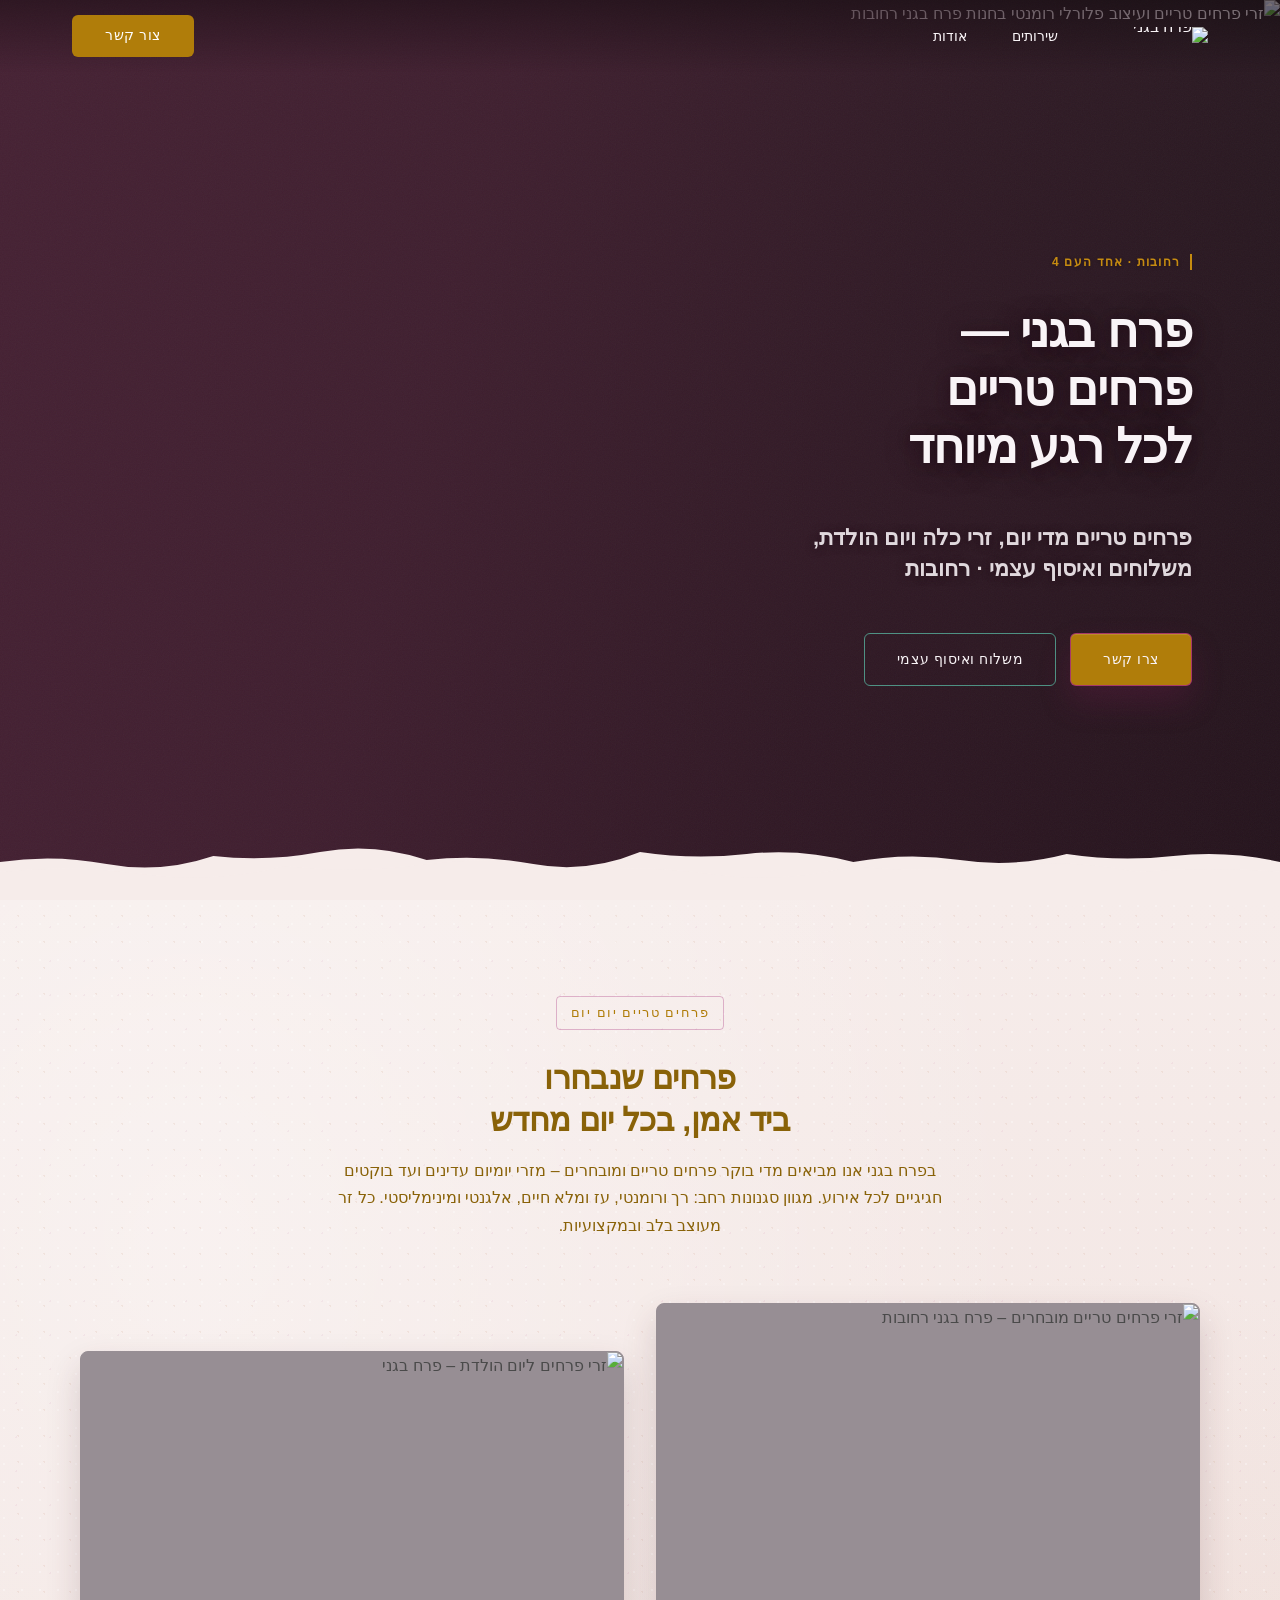
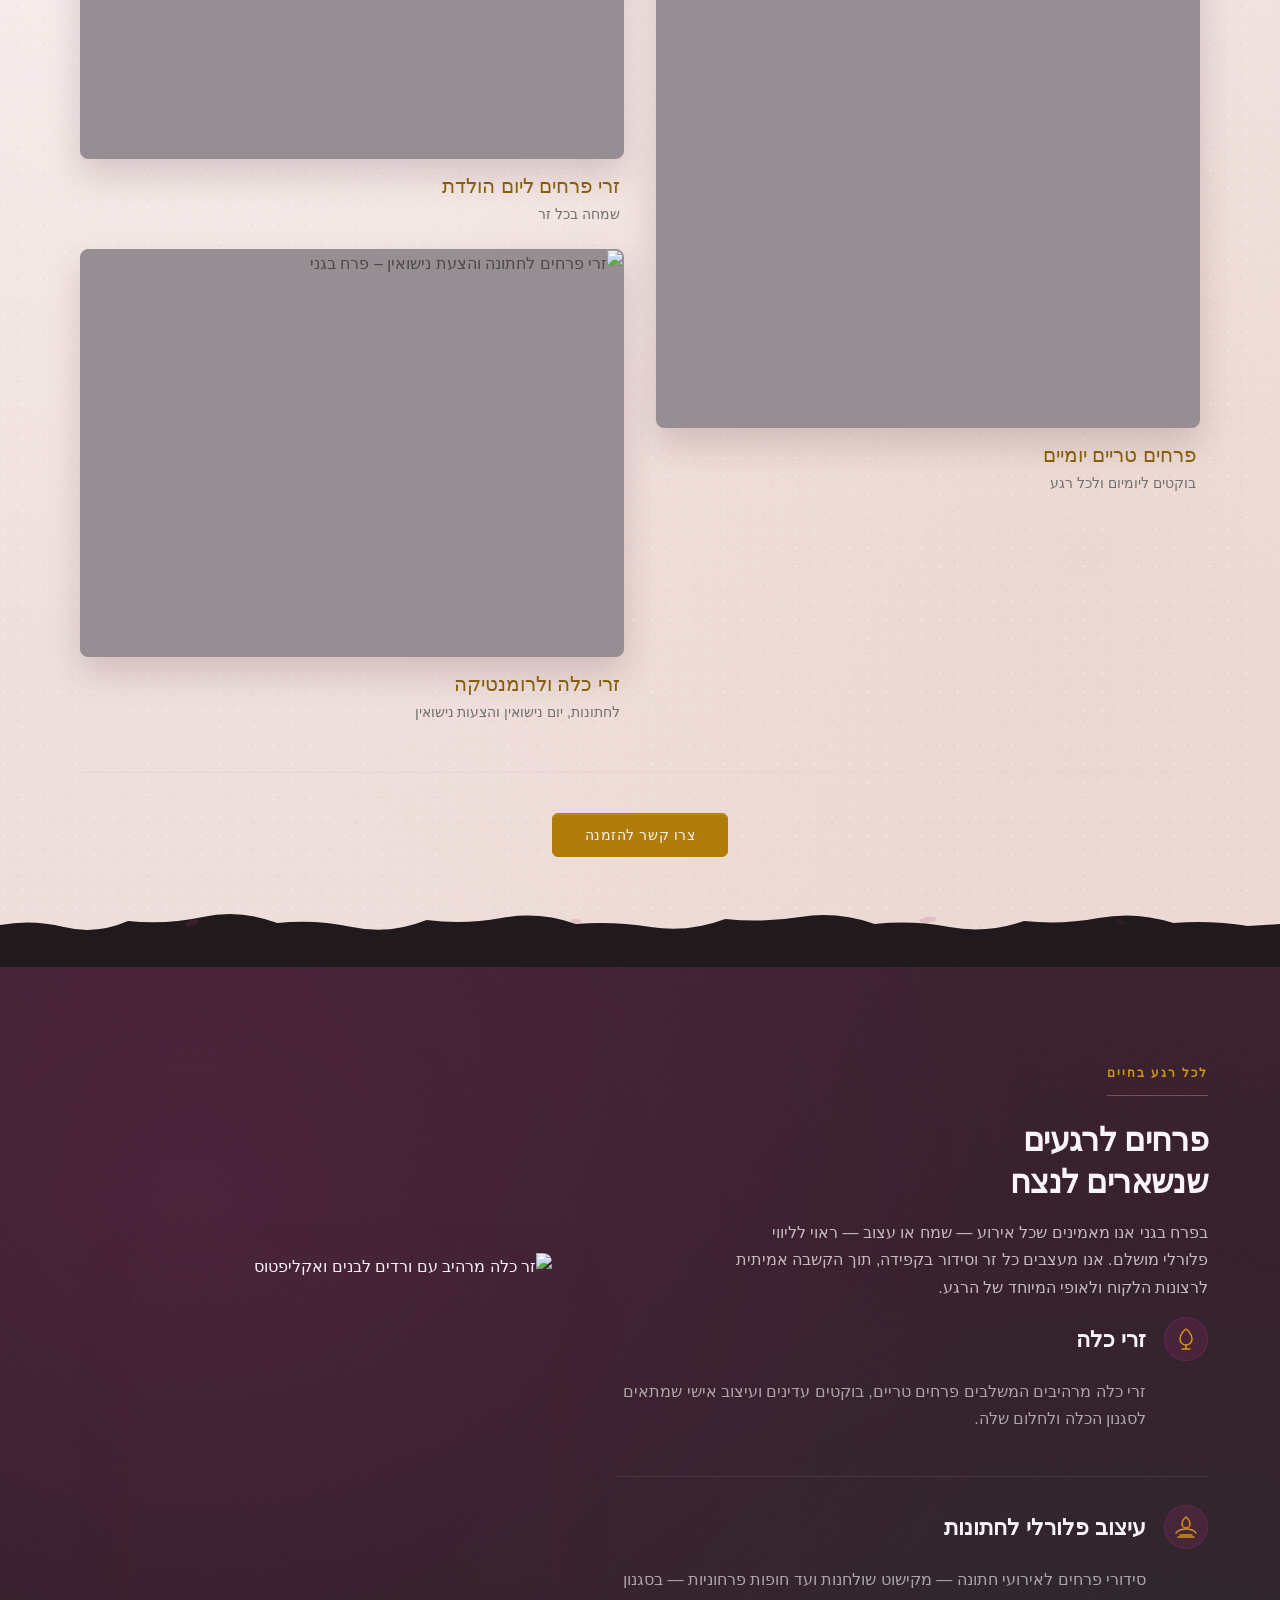
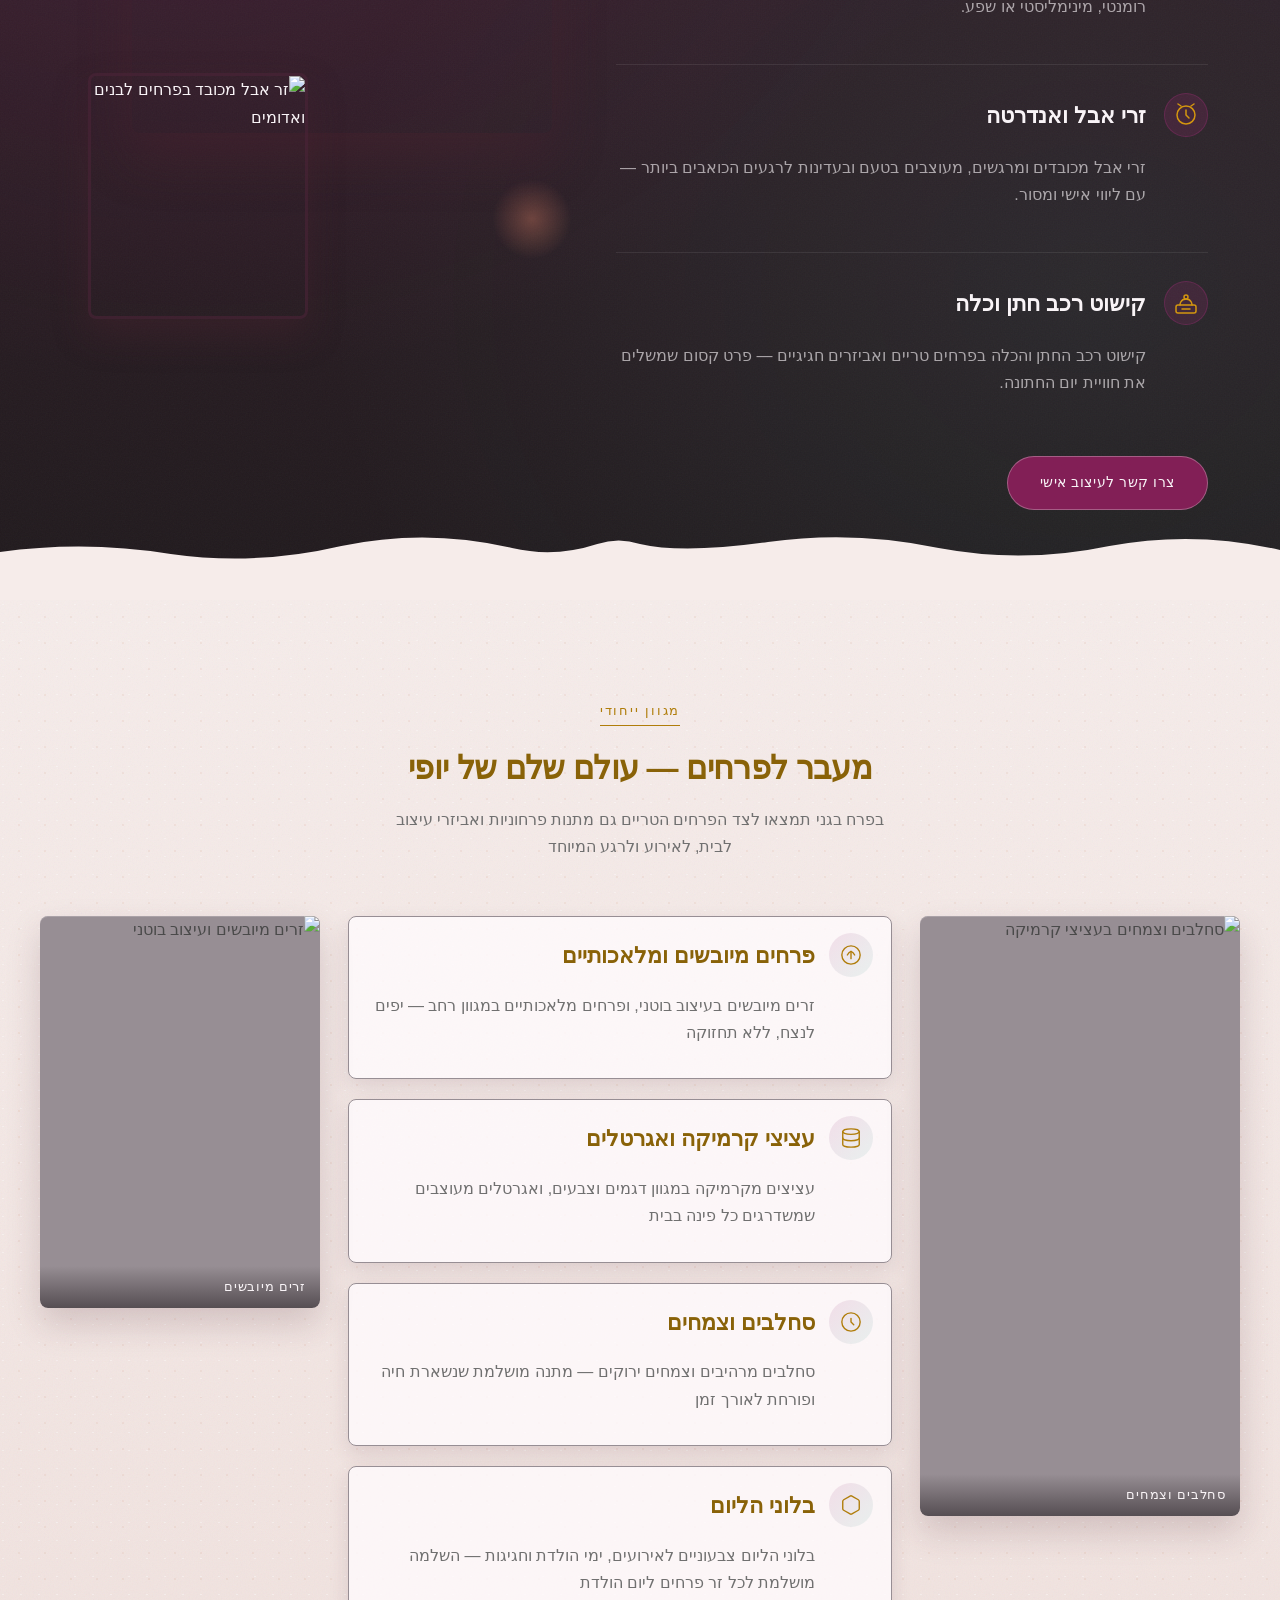
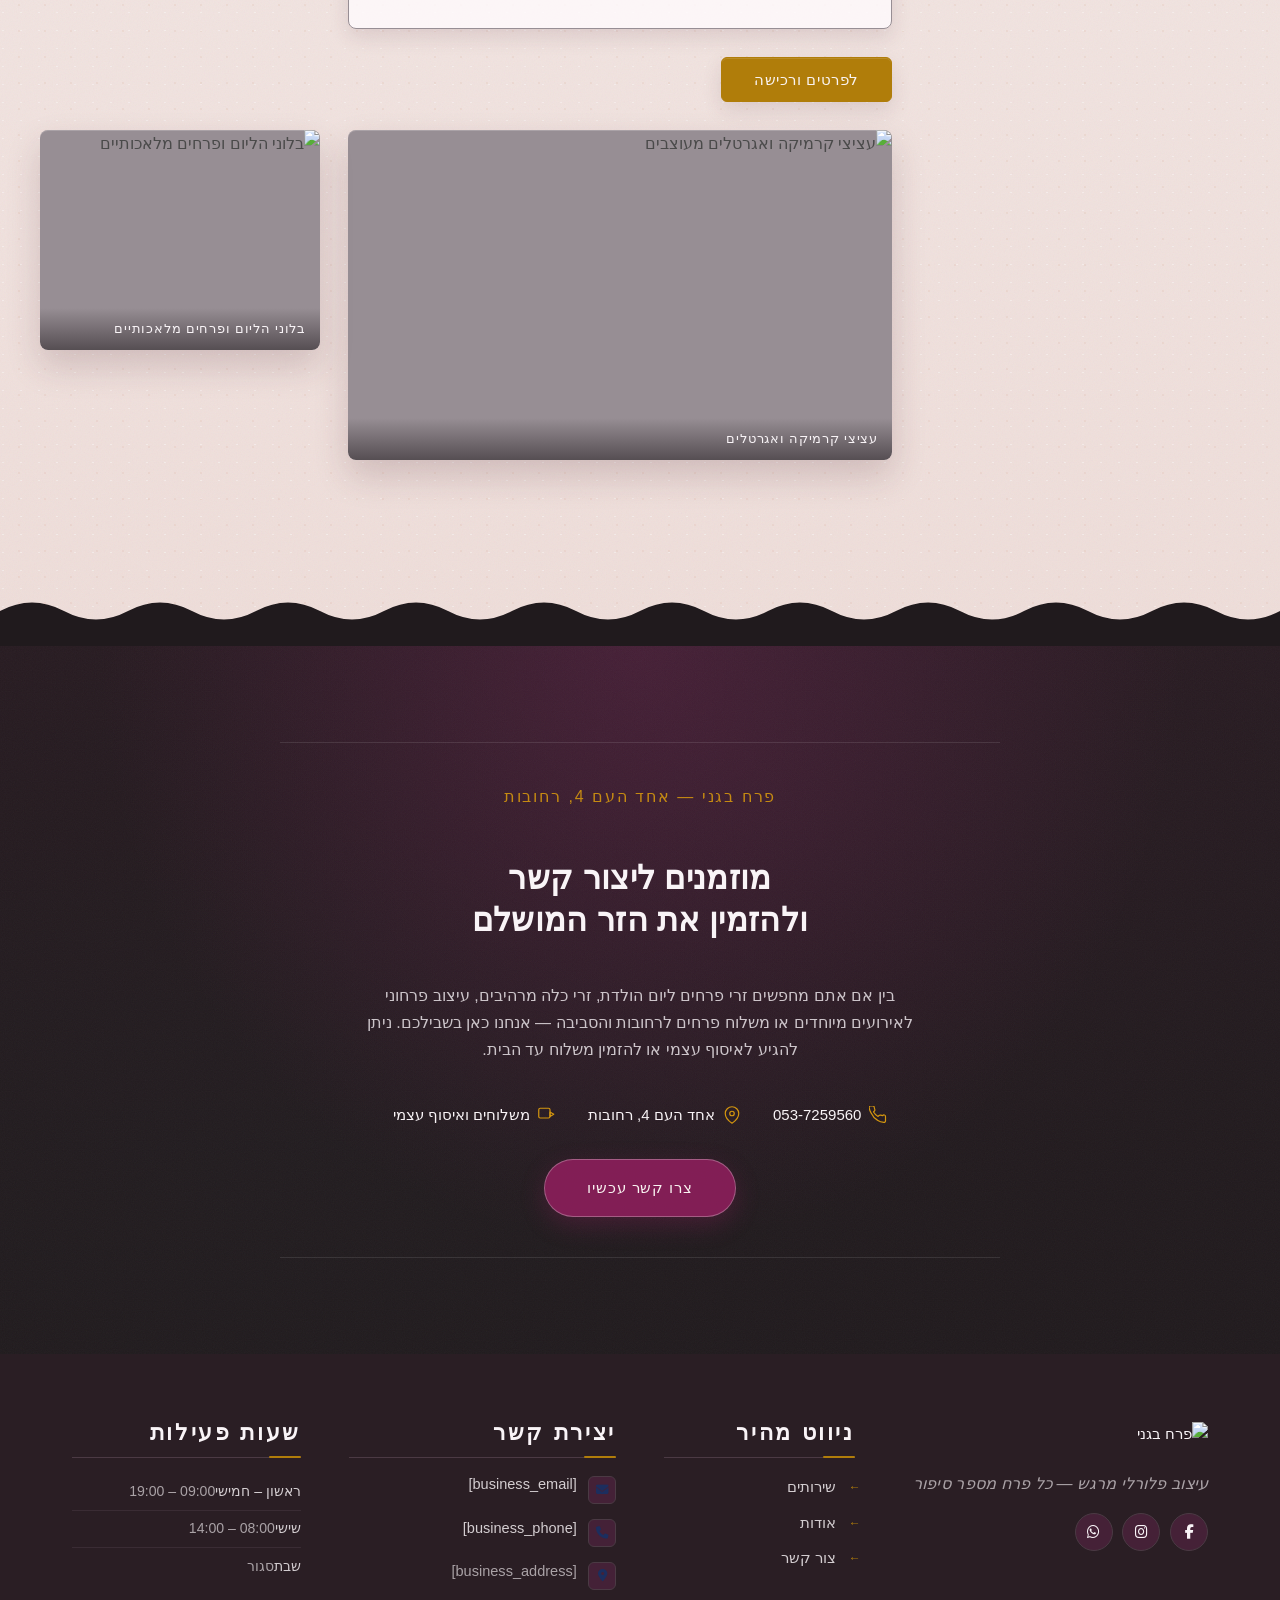
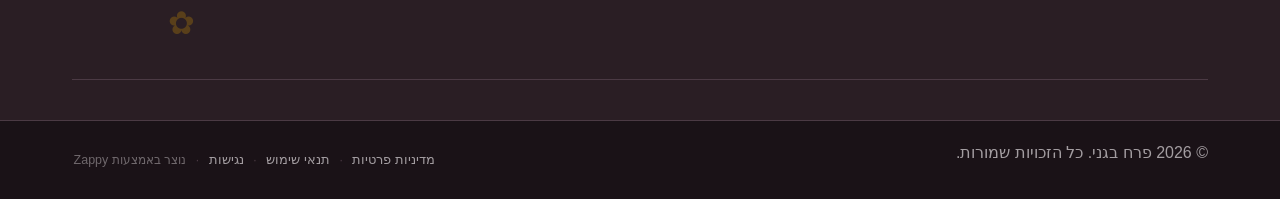
==== commit ea6cae70: "Background sync: Progressive GitHub Sync" ====
--- a/index.html
+++ b/index.html
@@ -999,7 +999,7 @@
     <svg data-no-icon-edit="true" aria-hidden="true" viewBox="0 0 1200 90" preserveAspectRatio="none" xmlns="http://www.w3.org/2000/svg">
       <defs>
         <linearGradient id="occasions-divider-grad" x1="0" y1="0" x2="1" y2="0">
-          <stop offset="0%" stop-color="#F28C6B" stop-opacity="1"></stop>
+          <stop offset="0%" stop-color="#D4960F" stop-opacity="1"></stop>
           <stop offset="50%" stop-color="#EAA89A" stop-opacity="1"></stop>
           <stop offset="100%" stop-color="#EDE3EA" stop-opacity="1"></stop>
         </linearGradient>
@@ -1294,61 +1294,6 @@
           observer.observe(menu, { attributes: true, attributeFilter: ['class', 'style'] });
         });
       }, 500);
-    })();
-    </script>
-
-    <script id="zappy-navbar-scroll-effect">
-    (function(){
-      var nb=document.querySelector('nav.navbar,.navbar:not(.zappy-catalog-menu)');
-      var cm=document.querySelector('.zappy-catalog-menu,#zappy-catalog-menu');
-      if(!nb)return;
-      var fb='rgba(237,227,234,0.85)';
-      var th=60;
-      var rs=getComputedStyle(document.documentElement);
-      var td=rs.getPropertyValue('--text-dark').trim()||'#1a1a1a';
-      var tl=rs.getPropertyValue('--text-light').trim()||'#ffffff';
-      var st=true?td:tl;
-      nb.style.transition='background 0.3s ease,backdrop-filter 0.3s ease,-webkit-backdrop-filter 0.3s ease,box-shadow 0.3s ease';
-      if(cm)cm.style.transition='background 0.3s ease,backdrop-filter 0.3s ease,-webkit-backdrop-filter 0.3s ease';
-      var neSel='a,.navbar-brand,.navbar-brand a,.dropdown-toggle,.mobile-toggle,.phone-header-btn,.mobile-hamburger-btn,.mobile-close-btn,.mobile-submenu-toggle,.nav-link';
-      var skipCls=['cart-link','login-link','nav-search-toggle','search-toggle'];
-      function sTC(c,clr){var els=c.querySelectorAll(neSel);for(var i=0;i<els.length;i++){var sk=false;if(els[i].closest('.sub-menu')||els[i].closest('.dropdown-menu')){sk=true;}for(var j=0;j<skipCls.length;j++){if(els[i].classList.contains(skipCls[j])){sk=true;break;}}if(!sk)els[i].style.setProperty('color',clr,'important');}}
-      function cTC(c){var els=c.querySelectorAll(neSel);for(var i=0;i<els.length;i++){if(els[i].closest('.sub-menu')||els[i].closest('.dropdown-menu'))continue;els[i].style.removeProperty('color');}}
-      function applyScrolled(){
-        nb.classList.add('scrolled');
-        if(window.innerWidth>768){
-          nb.style.setProperty('--frosted-text',st);
-          nb.style.setProperty('background-image','none','important');
-          nb.style.setProperty('background-color',fb,'important');
-          nb.style.backdropFilter='blur(12px)';nb.style.webkitBackdropFilter='blur(12px)';nb.style.boxShadow='0 2px 16px rgba(0,0,0,0.12)';
-          sTC(nb,st);
-        }
-        if(cm){cm.classList.add('scrolled');if(window.innerWidth>768){cm.style.setProperty('background',fb,'important');cm.style.setProperty('backdrop-filter','blur(12px)','important');cm.style.setProperty('-webkit-backdrop-filter','blur(12px)','important');sTC(cm,st);}}
-      }
-      function onS(){
-        if(window._zappyNavNoDarkHero) return;
-        if(window.innerWidth<=768){nb.classList.remove('scrolled');cTC(nb);if(cm){cm.classList.remove('scrolled');cTC(cm);}return;}
-        var y=window.scrollY||window.pageYOffset;
-        if(y>th){
-          nb.classList.add('scrolled');nb.style.setProperty('background-color',fb,'important');nb.style.setProperty('background-image','none','important');
-          nb.style.setProperty('--frosted-text',st);nb.style.backdropFilter='blur(12px)';nb.style.webkitBackdropFilter='blur(12px)';nb.style.boxShadow='0 2px 16px rgba(0,0,0,0.12)';
-          sTC(nb,st);
-          if(cm){cm.classList.add('scrolled');cm.style.setProperty('background',fb,'important');cm.style.setProperty('backdrop-filter','blur(12px)','important');cm.style.setProperty('-webkit-backdrop-filter','blur(12px)','important');sTC(cm,st);}
-        }else{
-          nb.classList.remove('scrolled');nb.style.setProperty('background-color','transparent','important');nb.style.removeProperty('background-image');
-          nb.style.removeProperty('--frosted-text');nb.style.backdropFilter='none';nb.style.webkitBackdropFilter='none';nb.style.boxShadow='none';
-          cTC(nb);
-          if(cm){cm.classList.remove('scrolled');cm.style.setProperty('background','transparent','important');cm.style.setProperty('backdrop-filter','none','important');cm.style.setProperty('-webkit-backdrop-filter','none','important');cTC(cm);}
-        }
-      }
-      function sLum(rv,gv,bv){rv/=255;gv/=255;bv/=255;rv=rv<=0.03928?rv/12.92:Math.pow((rv+0.055)/1.055,2.4);gv=gv<=0.03928?gv/12.92:Math.pow((gv+0.055)/1.055,2.4);bv=bv<=0.03928?bv/12.92:Math.pow((bv+0.055)/1.055,2.4);return 0.2126*rv+0.7152*gv+0.0722*bv;}
-      window.addEventListener('scroll',onS,{passive:true});
-      window.addEventListener('resize',onS,{passive:true});
-      onS();
-      var heroEl=document.querySelector('section[class*="hero"],[data-hero-type],main>section:first-child');
-      var hasDH=false;
-      if(heroEl){var hCs=getComputedStyle(heroEl);var hBI=hCs.backgroundImage;if(hBI&&hBI!=='none'){if(hBI.indexOf('url(')!==-1){var hM2=hCs.backgroundColor.match(/\d+/g);if(hM2&&hM2.length>=3){hasDH=sLum(parseInt(hM2[0]),parseInt(hM2[1]),parseInt(hM2[2]))<0.4;}else{hasDH=true;}}else if(hBI.indexOf('gradient')!==-1){var cM=hBI.match(/rgba?\(\s*(\d+)\s*,\s*(\d+)\s*,\s*(\d+)/g);if(cM&&cM.length>0){var tLm=0;for(var ci=0;ci<cM.length;ci++){var pts=cM[ci].match(/\d+/g);tLm+=sLum(parseInt(pts[0]),parseInt(pts[1]),parseInt(pts[2]));}hasDH=(tLm/cM.length)<0.4;}else{hasDH=true;}}else{hasDH=true;}}else{var hM=hCs.backgroundColor.match(/\d+/g);if(hM&&hM.length>=3){hasDH=sLum(parseInt(hM[0]),parseInt(hM[1]),parseInt(hM[2]))<0.4;}}}
-      if(!hasDH){window.removeEventListener('scroll',onS);window.removeEventListener('resize',onS);applyScrolled();window._zappyNavNoDarkHero=true;}
     })();
     </script>
 
--- a/styles.css
+++ b/styles.css
@@ -137,16 +137,16 @@
   src: url('assets/fonts/Rubik-Bold.woff2') format('woff2');
 }
 :root {
-  --primary: #A62D7A;
-  --secondary: #5BBFA8;
-  --accent: #F28C6B;
-  --bg-light: #EDE3EA;
+--primary: #B07D0A;
+  --secondary: #1C2E5E;
+  --accent: #D4960F;
+  --bg-light: #FFFFFF;
   --bg-dark: #201A1D;
-  --text-dark: #201A1D;
+  --text-dark: #4a4a4a;
   --text-light: #F9F4F7;
-  --text-muted: #6D5A63;
-  --border-light: #D8CBD4;
-  --border-dark: #4B3A44;
+  --text-muted: #707070;
+  --border-light: #978e94;
+  --border-dark: #7e6d77;
   --nav-bg: transparent;
   --nav-text: #F9F4F7;
   --nav-text-hover: #F28C6B;
@@ -169,14 +169,21 @@
   --transition-default: all 0.3s cubic-bezier(0.25, 0.46, 0.45, 0.94);
   --transition-hover: all 0.22s cubic-bezier(0.25, 0.46, 0.45, 0.94);
 
-  --gradient-primary: linear-gradient(135deg, #8A1F5B 0%, #A12F69 100%);
+  --gradient-primary: linear-gradient(135deg, #886108 0%, #AD7B0A 100%);
   --gradient-gold-shine: linear-gradient(90deg, #B8834F 0%, #E0BA84 48%, #F3D7AA 100%);
   --gradient-secondary: linear-gradient(135deg, #6F8D82 0%, #567066 100%);
-  --gradient-gold-accent: linear-gradient(180deg, #E2BB85 0%, #C98F58 100%);
+  --gradient-gold-accent: linear-gradient(180deg, #DD9D10 0%, #9C6E0B 100%);
   --gradient-dark-section: linear-gradient(180deg, #6B314A 0%, #4B2337 100%);
   --gradient-overlay-dark: linear-gradient(90deg, rgba(75,35,55,0.78) 0%, rgba(75,35,55,0.42) 48%, rgba(75,35,55,0.08) 100%);
   --gradient-light-section: linear-gradient(180deg, #F6ECEA 0%, #EEDDD9 100%);
   --gradient-overlay-light: linear-gradient(180deg, rgba(255,245,244,0.88) 0%, rgba(248,235,233,0.74) 100%);
+  --primary-color: #B07D0A;
+  --secondary-color: #1C2E5E;
+  --accent-color: #D4960F;
+  --background-color: #FFFFFF;
+  --surface-color: #F8F6F0;
+  --text-color: #4a4a4a;
+  --text-secondary-color: #707070;
 }
 
 *,
@@ -441,7 +448,7 @@
 }
 
 .btn-primary:hover {
-  background: linear-gradient(135deg, #7A1A50 0%, #8F2A5E 100%);
+  background: linear-gradient(135deg, #745307 0%, #976C09 100%);
   color: var(--text-light);
   box-shadow: var(--shadow-btn-hover);
 }
@@ -465,7 +472,7 @@
 }
 
 .btn-accent:hover {
-  background: #e07a57;
+  background: #D4960F;
   color: var(--text-light);
 }
 
@@ -491,7 +498,7 @@
 }
 
 .card {
-  background: #fff;
+  background: #F8F6F0;
   border-radius: var(--radius-card);
   box-shadow: var(--shadow-card);
   padding: var(--spacing-card-padding);
@@ -606,7 +613,7 @@
   left: 20px;
   width: 60px;
   height: 60px;
-  background: #25D366;
+  background: #1C2E5E;
   color: white;
   border-radius: 50%;
   display: flex;
@@ -671,16 +678,16 @@
   --nav-bg: transparent;
   --nav-text: #F9F4F7;
   --nav-text-hover: #F28C6B;
-  --primary: #A62D7A;
-  --secondary: #5BBFA8;
-  --accent: #F28C6B;
-  --bg-light: #EDE3EA;
+  --primary: #B07D0A;
+  --secondary: #1C2E5E;
+  --accent: #D4960F;
+  --bg-light: #FFFFFF;
   --bg-dark: #201A1D;
-  --text-dark: #201A1D;
+  --text-dark: #4a4a4a;
   --text-light: #F9F4F7;
-  --text-muted: #6D5A63;
-  --border-light: #D8CBD4;
-  --border-dark: #4B3A44;
+  --text-muted: #707070;
+  --border-light: #978e94;
+  --border-dark: #7e6d77;
 }
 
 .navbar {
@@ -930,16 +937,16 @@
   --nav-bg: transparent;
   --nav-text: #F9F4F7;
   --nav-text-hover: #F28C6B;
-  --primary: #A62D7A;
-  --secondary: #5BBFA8;
-  --accent: #F28C6B;
-  --bg-light: #EDE3EA;
+  --primary: #B07D0A;
+  --secondary: #1C2E5E;
+  --accent: #D4960F;
+  --bg-light: #FFFFFF;
   --bg-dark: #201A1D;
-  --text-dark: #201A1D;
+  --text-dark: #4a4a4a;
   --text-light: #F9F4F7;
-  --text-muted: #6D5A63;
-  --border-light: #D8CBD4;
-  --border-dark: #4B3A44;
+  --text-muted: #707070;
+  --border-light: #978e94;
+  --border-dark: #7e6d77;
 }
 
 .navbar {
@@ -1255,7 +1262,7 @@
 .navbar a:focus-visible,
 .navbar button:focus-visible,
 .nav-menu a:focus-visible {
-  outline: 2px solid var(--primary-color, var(--primary, #A62D7A));
+  outline: 2px solid var(--primary-color, var(--primary, #B07D0A));
   outline-offset: 2px;
 }
 
@@ -2092,23 +2099,23 @@
 
 /* Footer Styles */
 .site-footer {
-  --primary: #A62D7A;
-  --secondary: #5BBFA8;
-  --accent: #F28C6B;
-  --bg-light: #EDE3EA;
+  --primary: #B07D0A;
+  --secondary: #1C2E5E;
+  --accent: #D4960F;
+  --bg-light: #FFFFFF;
   --bg-dark: #201A1D;
-  --text-dark: #201A1D;
+  --text-dark: #4a4a4a;
   --text-light: #F9F4F7;
-  --text-muted: #6D5A63;
-  --border-light: #D8CBD4;
-  --border-dark: #4B3A44;
+  --text-muted: #707070;
+  --border-light: #978e94;
+  --border-dark: #7e6d77;
 
   --footer-bg: #2A1E24;
   --footer-bg-bottom: #1A1217;
   --footer-text: var(--text-light);
   --footer-muted: rgba(249, 244, 247, 0.62);
   --footer-link: rgba(249, 244, 247, 0.82);
-  --footer-link-hover: #F28C6B;
+  --footer-link-hover: #D4960F;
   --footer-heading-color: #F9F4F7;
   --footer-border: #4B3A44;
   --footer-icon-bg: rgba(166, 45, 122, 0.22);
@@ -2651,7 +2658,7 @@
 }
 
 .index-hero-section .index-hero-btn-primary:hover {
-  background: #8A1F5B;
+  background: #B07D0A;
   box-shadow: 0 20px 40px rgba(138, 31, 91, 0.35);
   transform: translateY(-3px);
   color: #F9F4F7;
@@ -2827,7 +2834,7 @@
   font-weight: 500;
   letter-spacing: -0.02em;
   line-height: 1.15;
-  color: #45203A;
+  color: #896208;
   margin: 0 0 20px;
 }
 
@@ -2835,7 +2842,7 @@
   font-family: 'Rubik', sans-serif;
   font-size: 16px;
   line-height: 1.7;
-  color: #5B3A4B;
+  color: #896208;
   margin: 0;
   text-align: center;
   max-width: none !important;
@@ -2914,7 +2921,7 @@
   font-size: 20px;
   font-weight: 500;
   line-height: 1.3;
-  color: #45203A;
+  color: #896208;
 }
 
 .index-showcase-section .showcase-caption-sub {
@@ -2944,11 +2951,11 @@
   font-weight: 500;
   letter-spacing: 0.04em;
   text-decoration: none;
-  background: #8A1F5B;
+  background: #B07D0A;
   color: #F9F3F1;
   padding: 14px 32px;
   border-radius: 6px;
-  border: 1px solid #7A1B50;
+  border: 1px solid #B07D0A;
   box-shadow: inset 0 1px 0 rgba(255,255,255,0.12);
   transition: all 0.3s cubic-bezier(0.25, 0.46, 0.45, 0.94);
   line-height: 1;
@@ -3450,7 +3457,7 @@
   font-weight: 500;
   letter-spacing: -0.02em;
   line-height: 1.15;
-  color: #45203A;
+  color: #896208;
   margin: 0 auto 16px;
   max-width: 640px;
 }
@@ -3677,7 +3684,7 @@
   font-size: 1.125rem;
   font-weight: 600;
   line-height: 1.3;
-  color: #45203A;
+  color: #896208;
   margin: 0;
 }
 
@@ -3693,11 +3700,11 @@
 .index-assortment-section .assortment-cta {
   display: inline-block;
   align-self: flex-start;
-  background: #8A1F5B;
+  background: #B07D0A;
   color: #F9F3F1;
   padding: 14px 32px;
   border-radius: var(--radius-btn, 6px);
-  border: 1px solid #7A1B50;
+  border: 1px solid #B07D0A;
   font-family: 'Rubik', sans-serif;
   font-weight: 500;
   font-size: 15px;
@@ -4095,7 +4102,7 @@
   font-weight: 500;
   line-height: 1.15;
   letter-spacing: -0.02em;
-  color: #45203A;
+  color: #896208;
   margin: 0 0 28px 0;
   text-align: start;
 }
@@ -4104,7 +4111,7 @@
   font-family: 'Rubik', sans-serif;
   font-size: 16px;
   line-height: 1.75;
-  color: #4D2740;
+  color: #896208;
   max-width: 600px;
   text-align: start;
   margin: 0;
@@ -4247,7 +4254,7 @@
   font-size: 2rem;
   font-weight: 500;
   line-height: 1.3;
-  color: #45203A;
+  color: #896208;
   letter-spacing: -0.02em;
   margin: 0 0 16px;
 }
@@ -4366,7 +4373,7 @@
   font-size: 1.375rem;
   font-weight: 500;
   line-height: 1.4;
-  color: #45203A;
+  color: #896208;
   margin: 0;
 }
 
@@ -4398,17 +4405,17 @@
   font-family: 'Rubik', sans-serif;
   font-size: 1.25rem;
   font-weight: 500;
-  color: #45203A;
+  color: #896208;
   line-height: 1.4;
 }
 
 .services-offerings-section .services-offerings-cta-btn {
   display: inline-block;
-  background: #8A1F5B;
+  background: #B07D0A;
   color: #F9F3F1;
   padding: 14px 32px;
   border-radius: 6px;
-  border: 1px solid #7A1B50;
+  border: 1px solid #B07D0A;
   font-family: 'Rubik', sans-serif;
   font-weight: 500;
   font-size: 0.9375rem;
@@ -4515,7 +4522,7 @@
   position: relative;
   overflow: visible;
   direction: rtl;
-  background-color: #4B2337;
+  background-color: #B07D0A;
   background-image:
     radial-gradient(ellipse at 80% 10%, rgba(242,140,107,0.13) 0%, transparent 55%),
     radial-gradient(ellipse at 10% 80%, rgba(166,45,122,0.14) 0%, transparent 50%),
@@ -4678,7 +4685,7 @@
 }
 
 .services-milestones-section .sms-cta-btn:hover {
-  background: #C9446D;
+  background: #B07D0A;
   box-shadow: 0 16px 32px rgba(138,31,91,0.28);
   transform: translateY(-2px);
 }
@@ -4887,7 +4894,7 @@
   font-weight: 500;
   letter-spacing: -0.02em;
   line-height: 1.15;
-  color: #45203A;
+  color: #896208;
   margin: 0;
 }
 
@@ -4895,7 +4902,7 @@
   font-family: 'Rubik', sans-serif;
   font-size: 16px;
   line-height: 1.7;
-  color: #5B3A4B;
+  color: #896208;
   margin: 0;
   max-width: 480px;
 }
@@ -4953,7 +4960,7 @@
   font-family: 'Rubik', sans-serif;
   font-size: 17px;
   font-weight: 600;
-  color: #45203A;
+  color: #896208;
   line-height: 1.3;
 }
 
@@ -4967,11 +4974,11 @@
 /* ── CTA BUTTON ── */
 .services-decor-section .services-decor-cta {
   display: inline-block;
-  background: #8A1F5B;
+  background: #B07D0A;
   color: #F9F3F1;
   padding: 14px 32px;
   border-radius: 6px;
-  border: 1px solid #7A1B50;
+  border: 1px solid #B07D0A;
   font-family: 'Rubik', sans-serif;
   font-weight: 500;
   font-size: 15px;
@@ -5253,7 +5260,7 @@
   font-weight: 500;
   letter-spacing: -0.02em;
   line-height: 1.15;
-  color: #45203A;
+  color: #805b07;
   margin: 0 0 18px;
   max-width: none !important;
 }
@@ -5276,8 +5283,8 @@
   letter-spacing: 0.04em;
   text-decoration: none;
   color: #F9F3F1;
-  background: #8A1F5B;
-  border: 1px solid #7A1B50;
+  background: #B07D0A;
+  border: 1px solid #B07D0A;
   border-radius: 6px;
   padding: 14px 32px;
   box-shadow: inset 0 1px 0 rgba(255,255,255,0.12);
@@ -5286,7 +5293,7 @@
 }
 
 .services-logistics-section .sls-cta-btn:hover {
-  background: #A62D7A;
+  background: #B07D0A;
   box-shadow: 0 16px 32px rgba(138,31,91,0.22), inset 0 1px 0 rgba(255,255,255,0.12);
   transform: translateY(-2px);
 }
@@ -5372,7 +5379,7 @@
   font-size: 22px;
   font-weight: 500;
   line-height: 1.4;
-  color: #45203A;
+  color: #805b07;
   margin: 0;
   text-align: right;
 }
@@ -5387,7 +5394,7 @@
 }
 
 .services-logistics-section .sls-panel-text strong {
-  color: #45203A;
+  color: #805b07;
   font-weight: 600;
 }
 
@@ -5409,7 +5416,7 @@
   font-family: 'Rubik', sans-serif;
   font-size: 14px;
   line-height: 1.6;
-  color: #4D2740;
+  color: #805b07;
   text-align: right;
 }
 
@@ -5551,7 +5558,7 @@
   font-weight: 500;
   line-height: 1.15;
   letter-spacing: -0.02em;
-  color: #45203A;
+  color: #896208;
   margin: 0 0 24px 0;
 }
 
@@ -5567,7 +5574,7 @@
   font-family: 'Rubik', sans-serif;
   font-size: 16px;
   line-height: 1.75;
-  color: #4D2740;
+  color: #896208;
   max-width: 520px;
   margin: 0 0 16px 0;
 }
@@ -5600,13 +5607,13 @@
   border-radius: 6px;
   background: var(--primary);
   color: var(--text-light);
-  border: 1px solid #7A1B50;
+  border: 1px solid #B07D0A;
   box-shadow: inset 0 1px 0 rgba(255,255,255,0.12);
   transition: all 0.3s cubic-bezier(0.25, 0.46, 0.45, 0.94);
 }
 
 .about-intro-section .about-intro-btn:hover {
-  background: #8A1F5B;
+  background: #B07D0A;
   box-shadow: 0 16px 32px rgba(138,31,91,0.22);
   transform: translateY(-2px);
 }
@@ -5621,8 +5628,8 @@
   padding: 13px 28px;
   border-radius: 6px;
   background: transparent;
-  color: #8A1F5B;
-  border: 1px solid #8A1F5B;
+  color: #896208;
+  border: 1px solid #B07D0A;
   transition: all 0.3s cubic-bezier(0.25, 0.46, 0.45, 0.94);
 }
 
@@ -5805,7 +5812,7 @@
 .about-story-section {
   position: relative;
   overflow: visible;
-  background-color: #4B2337;
+  background-color: #B07D0A;
   background-image:
     radial-gradient(ellipse at 10% 0%, rgba(166,45,122,0.18) 0%, transparent 55%),
     radial-gradient(ellipse at 90% 80%, rgba(91,191,168,0.10) 0%, transparent 50%),
@@ -6125,7 +6132,7 @@
   font-weight: 500;
   letter-spacing: -0.02em;
   line-height: 1.15;
-  color: #45203A;
+  color: #936808;
   margin: 0 0 18px;
 }
 
@@ -6133,7 +6140,7 @@
   font-family: 'Rubik', sans-serif;
   font-size: 16px;
   line-height: 1.7;
-  color: #5B3A4B;
+  color: #936808;
   margin: 0;
   max-width: none !important;
 }
@@ -6199,7 +6206,7 @@
   font-size: 22px;
   font-weight: 500;
   line-height: 1.4;
-  color: #45203A;
+  color: #936808;
   margin: 0 0 12px;
 }
 
@@ -6207,7 +6214,7 @@
   font-family: 'Rubik', sans-serif;
   font-size: 16px;
   line-height: 1.7;
-  color: #4D2740;
+  color: #936808;
   margin: 0;
 }
 
@@ -6331,7 +6338,7 @@
   font-weight: 500;
   letter-spacing: -0.02em;
   line-height: 1.15;
-  color: #45203A;
+  color: #805b07;
   margin: 0;
 }
 
@@ -6341,7 +6348,7 @@
   font-size: 16px;
   font-weight: 400;
   line-height: 1.75;
-  color: #4D2740;
+  color: #805b07;
   margin: 0;
   max-width: 520px;
 }
@@ -6407,11 +6414,11 @@
   display: inline-flex;
   align-items: center;
   justify-content: center;
-  background: #8A1F5B;
+  background: #B07D0A;
   color: #F9F3F1;
   padding: 14px 32px;
   border-radius: 6px;
-  border: 1px solid #7A1B50;
+  border: 1px solid #B07D0A;
   font-family: 'Rubik', sans-serif;
   font-weight: 500;
   font-size: 15px;
@@ -6435,8 +6442,8 @@
   justify-content: center;
   gap: 8px;
   background: transparent;
-  color: #8A1F5B;
-  border: 1px solid #8A1F5B;
+  color: #805b07;
+  border: 1px solid #B07D0A;
   padding: 14px 24px;
   border-radius: 6px;
   font-family: 'Rubik', sans-serif;
@@ -6674,7 +6681,7 @@
 .contact-details-section {
   position: relative;
   overflow: visible;
-  background-color: #4B2337;
+  background-color: #B07D0A;
   background-image:
     radial-gradient(ellipse at 80% 20%, rgba(162,45,122,0.18) 0%, transparent 55%),
     radial-gradient(ellipse at 10% 80%, rgba(91,191,168,0.10) 0%, transparent 50%),
@@ -7101,7 +7108,7 @@
 
 .contact-form-section__input:focus {
   border-color: var(--primary);
-  background: #fff;
+  background: #FFFFFF;
   box-shadow: 0 0 0 3px rgba(162,45,122,0.10);
 }
 
@@ -7173,7 +7180,7 @@
 }
 
 .contact-form-section__btn-submit:hover {
-  background: #8A1F5B;
+  background: #B07D0A;
   box-shadow: 0 16px 32px rgba(138,31,91,0.22);
   transform: translateY(-2px);
 }
@@ -7319,7 +7326,7 @@
   font-weight: 500;
   line-height: 1.15;
   letter-spacing: -0.02em;
-  color: #45203A;
+  color: #896208;
   margin: 0;
 }
 
@@ -7327,7 +7334,7 @@
   font-family: 'Rubik', sans-serif;
   font-size: 16px;
   line-height: 1.7;
-  color: #4D2740;
+  color: #896208;
   margin: 0;
   max-width: 480px;
   text-align: start;
@@ -7390,7 +7397,7 @@
   font-family: 'Rubik', sans-serif;
   font-size: 15px;
   font-weight: 500;
-  color: #45203A;
+  color: #896208;
   line-height: 1.4;
 }
 
@@ -7416,11 +7423,11 @@
   display: inline-flex;
   align-items: center;
   gap: 8px;
-  background: #8A1F5B;
+  background: #B07D0A;
   color: #F9F3F1;
   padding: 14px 32px;
   border-radius: 6px;
-  border: 1px solid #7A1B50;
+  border: 1px solid #B07D0A;
   font-family: 'Rubik', sans-serif;
   font-weight: 500;
   font-size: 14px;
@@ -7491,7 +7498,7 @@
   font-family: 'Rubik', sans-serif;
   font-size: 13px;
   font-weight: 600;
-  color: #45203A;
+  color: #896208;
   box-shadow: 0 8px 20px rgba(74,35,47,0.18);
   z-index: 3;
   direction: rtl;
@@ -8456,6 +8463,15 @@
     display: none !important;
   }
 }
+/* === BUTTON TEXT OVERRIDES START === */
+.btn-accent,
+.btn--accent,
+[class*="btn-accent"],
+[class*="btn--accent"] { color: #333333 !important; }
+.navbar .nav-cta-btn,
+.nav-cta-btn { color: #FFFFFF !important; }
+/* === BUTTON TEXT OVERRIDES END === */
+
 /* mobile-submenu-overflow-fix */
 @media (max-width: 768px) {
   .navbar .sub-menu.mobile-expanded,
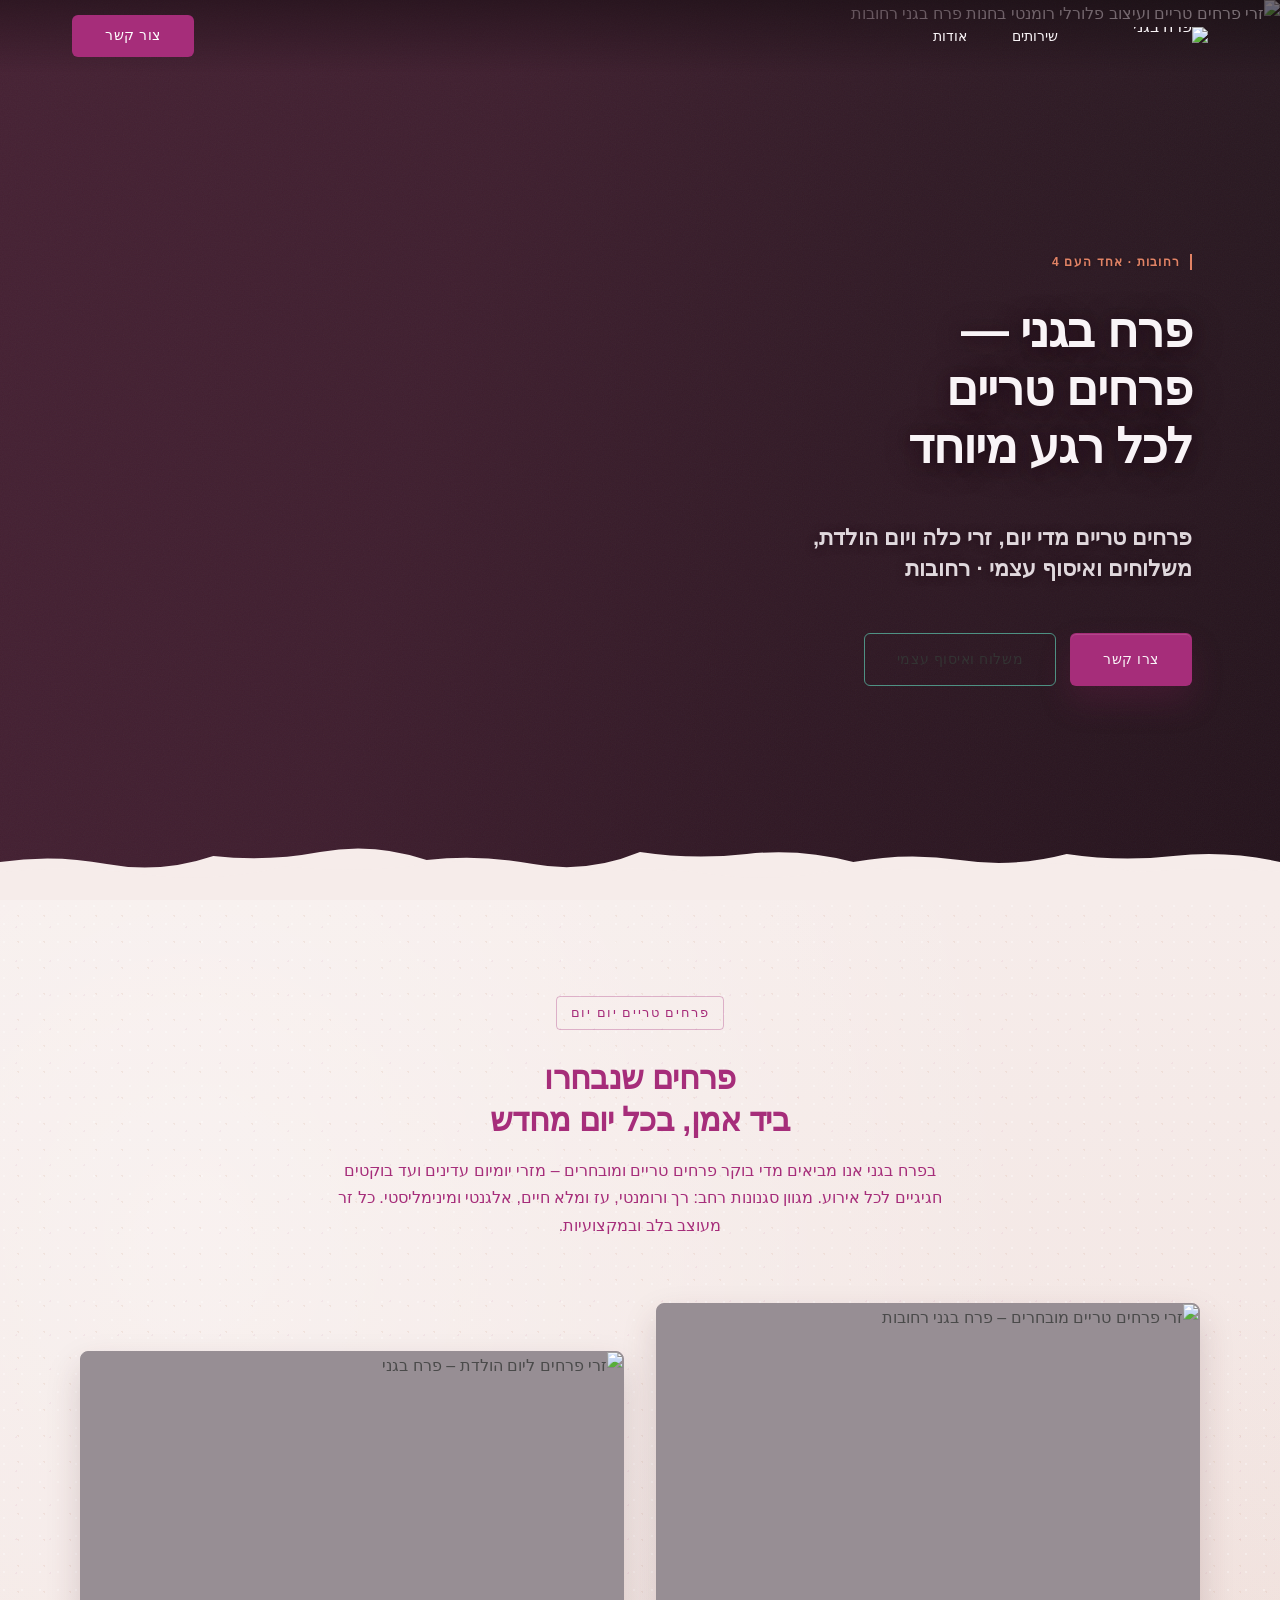
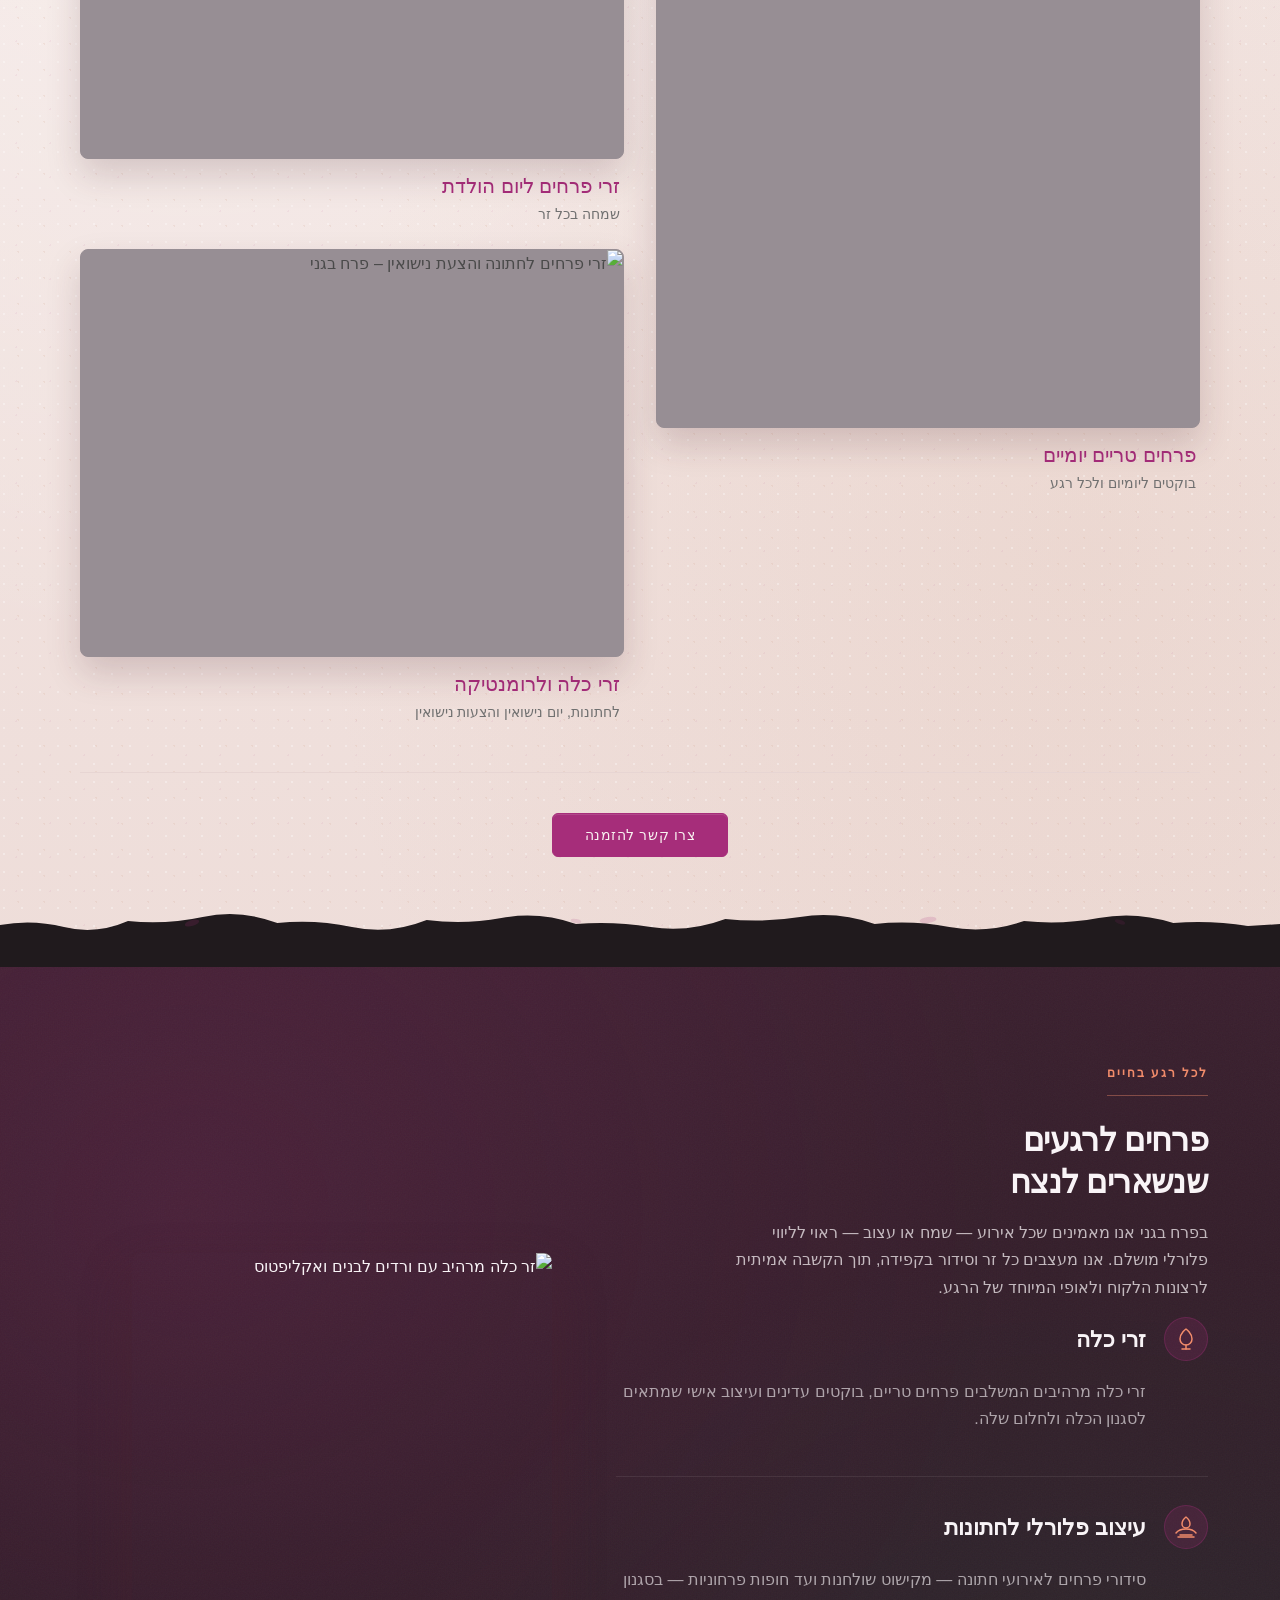
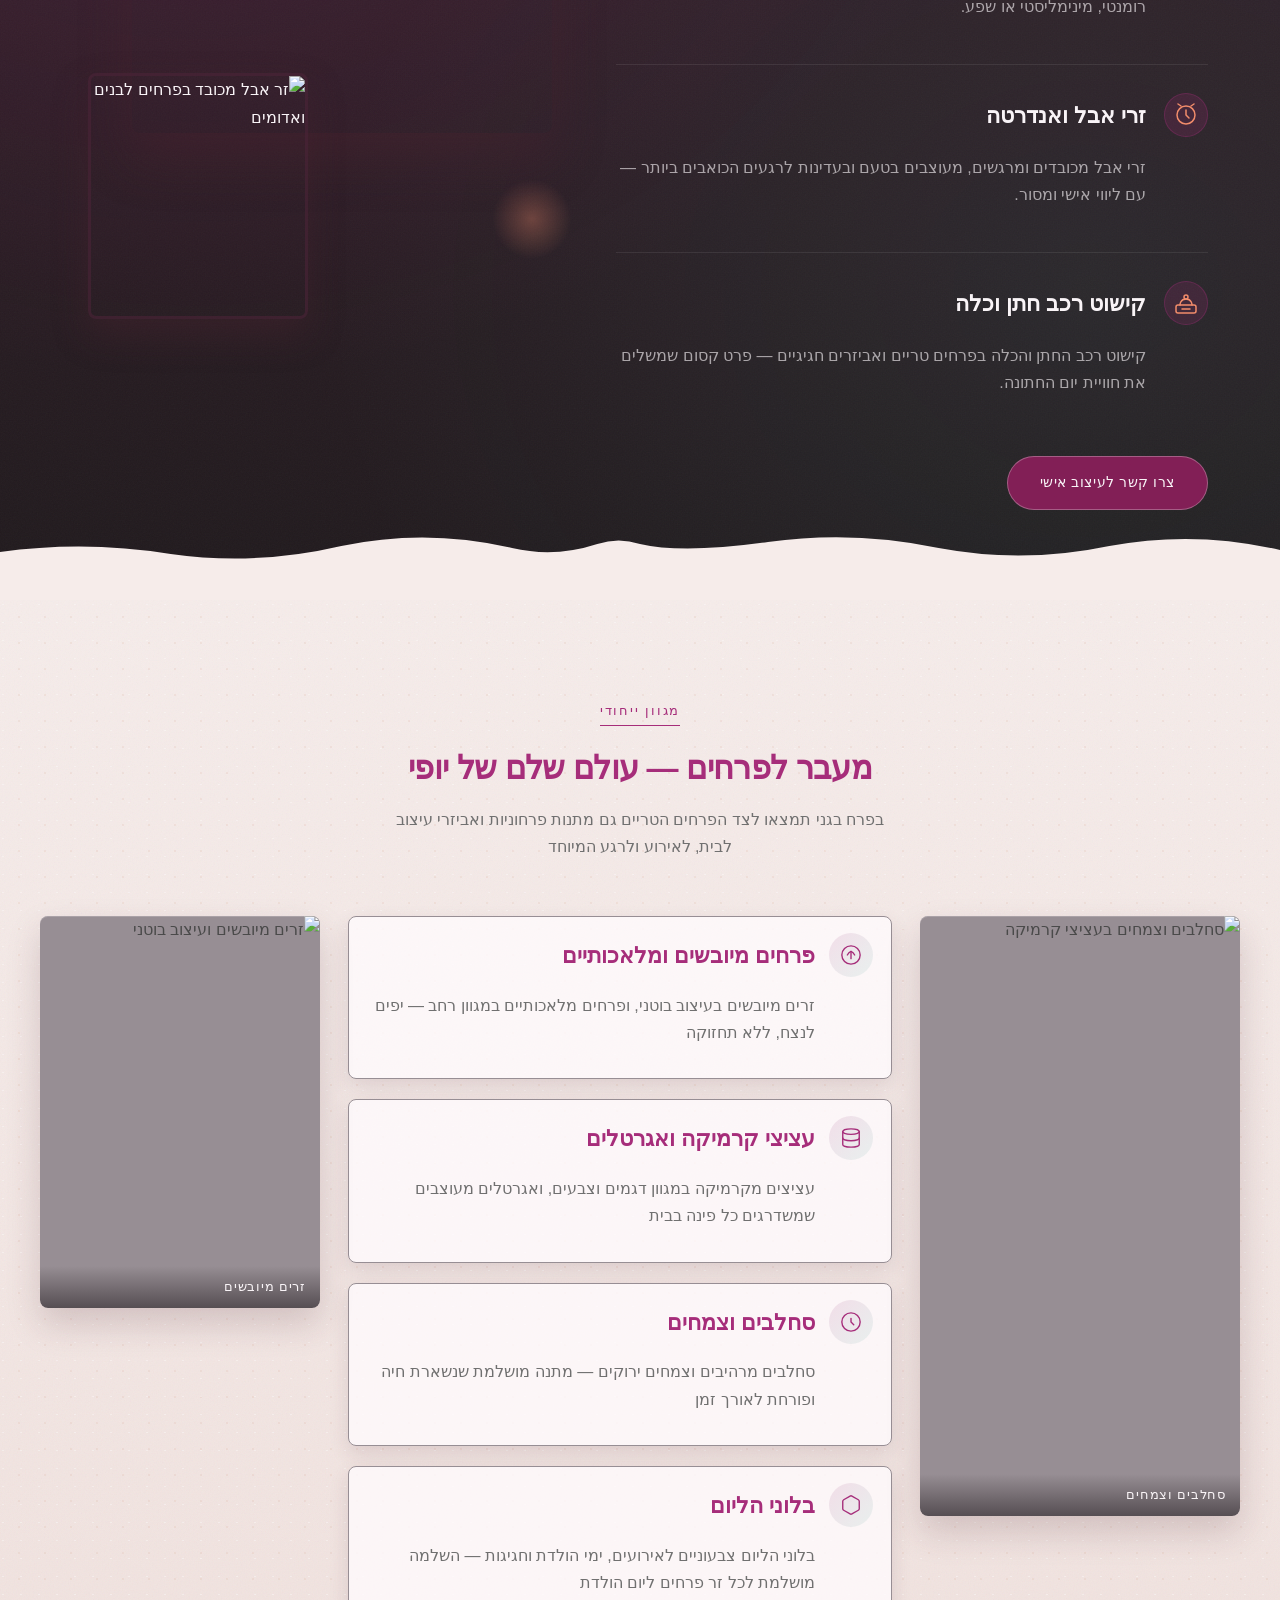
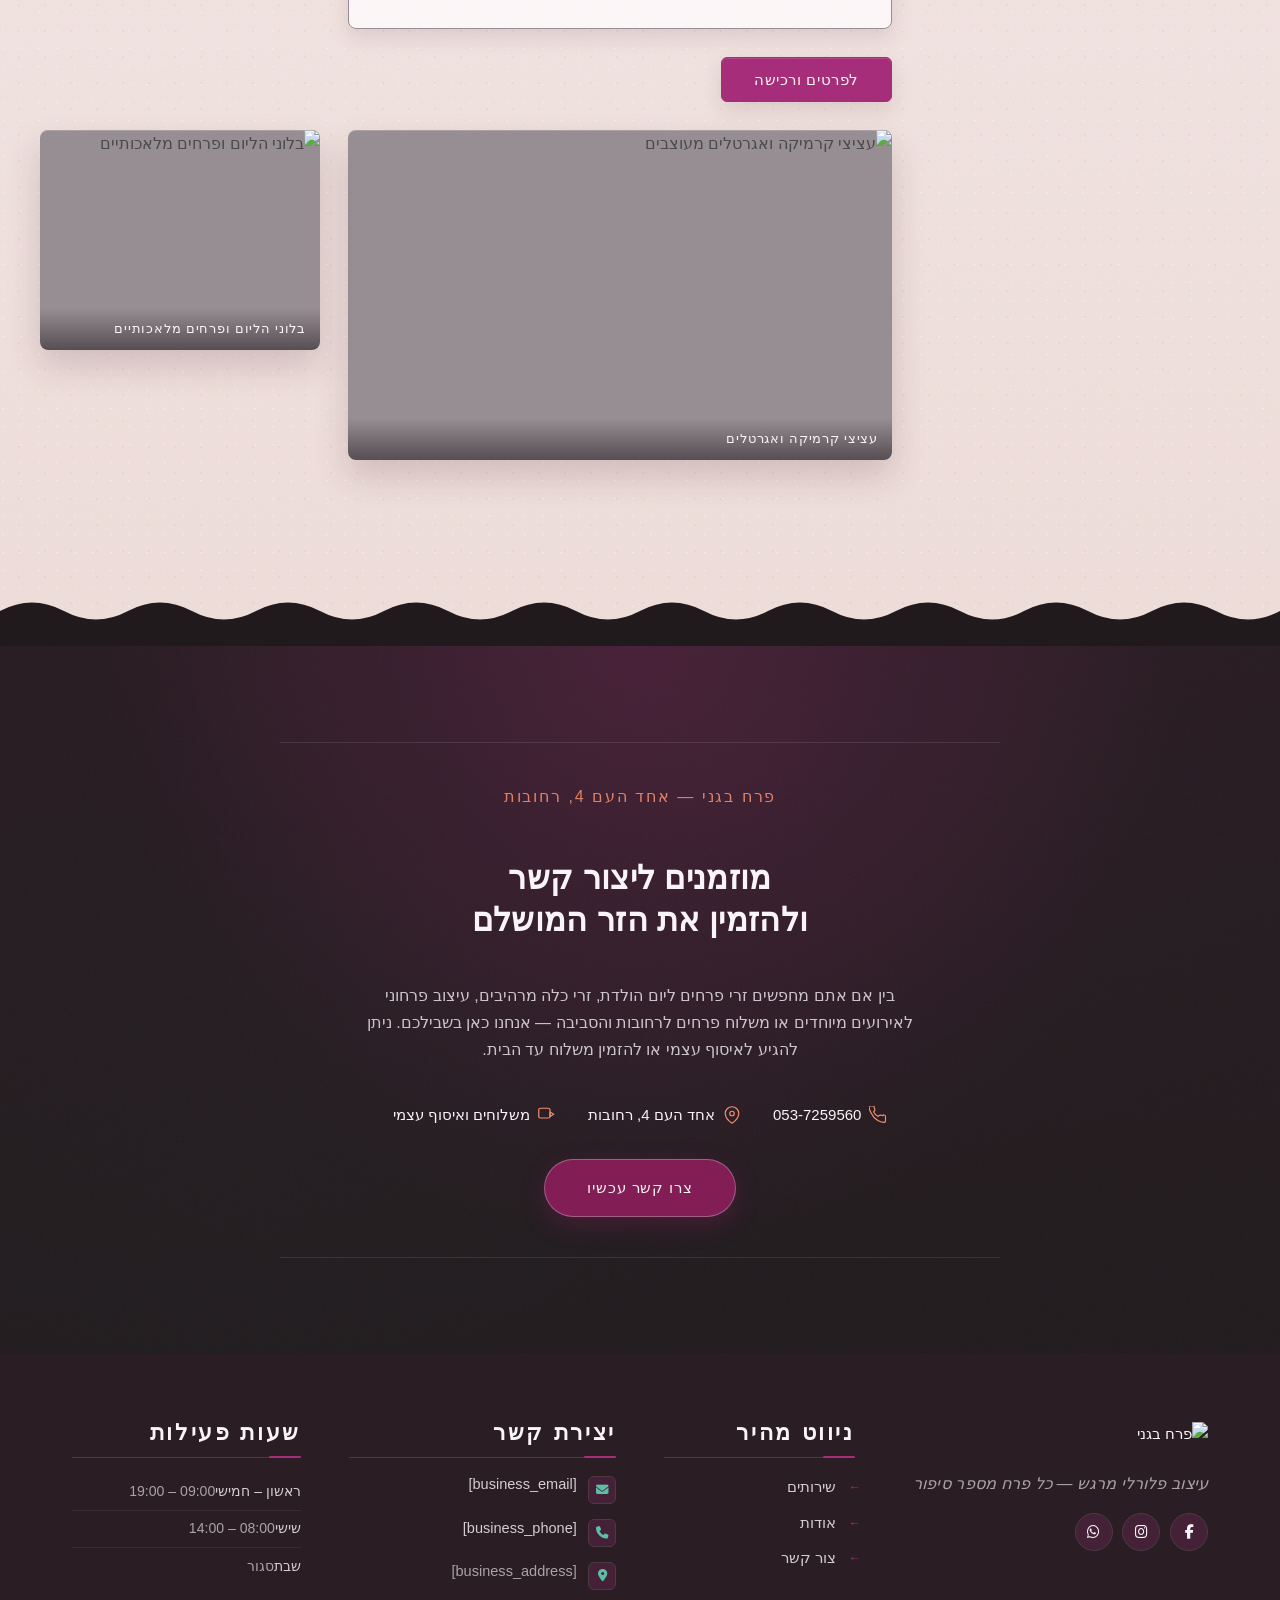
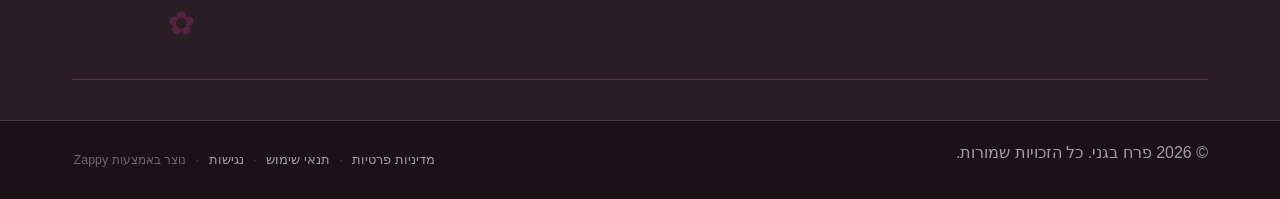
==== commit 5250b3bb: "Background sync: Progressive GitHub Sync" ====
--- a/index.html
+++ b/index.html
@@ -999,7 +999,7 @@
     <svg data-no-icon-edit="true" aria-hidden="true" viewBox="0 0 1200 90" preserveAspectRatio="none" xmlns="http://www.w3.org/2000/svg">
       <defs>
         <linearGradient id="occasions-divider-grad" x1="0" y1="0" x2="1" y2="0">
-          <stop offset="0%" stop-color="#D4960F" stop-opacity="1"></stop>
+          <stop offset="0%" stop-color="#F28C6B" stop-opacity="1"></stop>
           <stop offset="50%" stop-color="#EAA89A" stop-opacity="1"></stop>
           <stop offset="100%" stop-color="#EDE3EA" stop-opacity="1"></stop>
         </linearGradient>
--- a/styles.css
+++ b/styles.css
@@ -137,12 +137,12 @@
   src: url('assets/fonts/Rubik-Bold.woff2') format('woff2');
 }
 :root {
---primary: #B07D0A;
-  --secondary: #1C2E5E;
-  --accent: #D4960F;
+--primary: #A62D7A;
+  --secondary: #5BBFA8;
+  --accent: #F28C6B;
   --bg-light: #FFFFFF;
   --bg-dark: #201A1D;
-  --text-dark: #4a4a4a;
+  --text-dark: #4A4A4A;
   --text-light: #F9F4F7;
   --text-muted: #707070;
   --border-light: #978e94;
@@ -169,20 +169,20 @@
   --transition-default: all 0.3s cubic-bezier(0.25, 0.46, 0.45, 0.94);
   --transition-hover: all 0.22s cubic-bezier(0.25, 0.46, 0.45, 0.94);
 
-  --gradient-primary: linear-gradient(135deg, #886108 0%, #AD7B0A 100%);
+  --gradient-primary: linear-gradient(135deg, #852462 0%, #A62D7A 100%);
   --gradient-gold-shine: linear-gradient(90deg, #B8834F 0%, #E0BA84 48%, #F3D7AA 100%);
   --gradient-secondary: linear-gradient(135deg, #6F8D82 0%, #567066 100%);
-  --gradient-gold-accent: linear-gradient(180deg, #DD9D10 0%, #9C6E0B 100%);
+  --gradient-gold-accent: linear-gradient(180deg, #F39374 0%, #97296F 100%);
   --gradient-dark-section: linear-gradient(180deg, #6B314A 0%, #4B2337 100%);
   --gradient-overlay-dark: linear-gradient(90deg, rgba(75,35,55,0.78) 0%, rgba(75,35,55,0.42) 48%, rgba(75,35,55,0.08) 100%);
   --gradient-light-section: linear-gradient(180deg, #F6ECEA 0%, #EEDDD9 100%);
   --gradient-overlay-light: linear-gradient(180deg, rgba(255,245,244,0.88) 0%, rgba(248,235,233,0.74) 100%);
-  --primary-color: #B07D0A;
-  --secondary-color: #1C2E5E;
-  --accent-color: #D4960F;
+  --primary-color: #A62D7A;
+  --secondary-color: #5BBFA8;
+  --accent-color: #F28C6B;
   --background-color: #FFFFFF;
-  --surface-color: #F8F6F0;
-  --text-color: #4a4a4a;
+  --surface-color: #F9FAFB;
+  --text-color: #4A4A4A;
   --text-secondary-color: #707070;
 }
 
@@ -448,7 +448,7 @@
 }
 
 .btn-primary:hover {
-  background: linear-gradient(135deg, #745307 0%, #976C09 100%);
+  background: linear-gradient(135deg, #742056 0%, #92276B 100%);
   color: var(--text-light);
   box-shadow: var(--shadow-btn-hover);
 }
@@ -472,7 +472,7 @@
 }
 
 .btn-accent:hover {
-  background: #D4960F;
+  background: #F28C6B;
   color: var(--text-light);
 }
 
@@ -613,7 +613,7 @@
   left: 20px;
   width: 60px;
   height: 60px;
-  background: #1C2E5E;
+  background: #5BBFA8;
   color: white;
   border-radius: 50%;
   display: flex;
@@ -678,12 +678,12 @@
   --nav-bg: transparent;
   --nav-text: #F9F4F7;
   --nav-text-hover: #F28C6B;
-  --primary: #B07D0A;
-  --secondary: #1C2E5E;
-  --accent: #D4960F;
+  --primary: #A62D7A;
+  --secondary: #5BBFA8;
+  --accent: #F28C6B;
   --bg-light: #FFFFFF;
   --bg-dark: #201A1D;
-  --text-dark: #4a4a4a;
+  --text-dark: #4A4A4A;
   --text-light: #F9F4F7;
   --text-muted: #707070;
   --border-light: #978e94;
@@ -937,12 +937,12 @@
   --nav-bg: transparent;
   --nav-text: #F9F4F7;
   --nav-text-hover: #F28C6B;
-  --primary: #B07D0A;
-  --secondary: #1C2E5E;
-  --accent: #D4960F;
+  --primary: #A62D7A;
+  --secondary: #5BBFA8;
+  --accent: #F28C6B;
   --bg-light: #FFFFFF;
   --bg-dark: #201A1D;
-  --text-dark: #4a4a4a;
+  --text-dark: #4A4A4A;
   --text-light: #F9F4F7;
   --text-muted: #707070;
   --border-light: #978e94;
@@ -1262,7 +1262,7 @@
 .navbar a:focus-visible,
 .navbar button:focus-visible,
 .nav-menu a:focus-visible {
-  outline: 2px solid var(--primary-color, var(--primary, #B07D0A));
+  outline: 2px solid var(--primary-color, var(--primary, #A62D7A));
   outline-offset: 2px;
 }
 
@@ -2099,12 +2099,12 @@
 
 /* Footer Styles */
 .site-footer {
-  --primary: #B07D0A;
-  --secondary: #1C2E5E;
-  --accent: #D4960F;
+  --primary: #A62D7A;
+  --secondary: #5BBFA8;
+  --accent: #F28C6B;
   --bg-light: #FFFFFF;
   --bg-dark: #201A1D;
-  --text-dark: #4a4a4a;
+  --text-dark: #4A4A4A;
   --text-light: #F9F4F7;
   --text-muted: #707070;
   --border-light: #978e94;
@@ -2115,7 +2115,7 @@
   --footer-text: var(--text-light);
   --footer-muted: rgba(249, 244, 247, 0.62);
   --footer-link: rgba(249, 244, 247, 0.82);
-  --footer-link-hover: #D4960F;
+  --footer-link-hover: #F28C6B;
   --footer-heading-color: #F9F4F7;
   --footer-border: #4B3A44;
   --footer-icon-bg: rgba(166, 45, 122, 0.22);
@@ -2658,7 +2658,7 @@
 }
 
 .index-hero-section .index-hero-btn-primary:hover {
-  background: #B07D0A;
+  background: #A62D7A;
   box-shadow: 0 20px 40px rgba(138, 31, 91, 0.35);
   transform: translateY(-3px);
   color: #F9F4F7;
@@ -2834,7 +2834,7 @@
   font-weight: 500;
   letter-spacing: -0.02em;
   line-height: 1.15;
-  color: #896208;
+  color: #A62D7A;
   margin: 0 0 20px;
 }
 
@@ -2842,7 +2842,7 @@
   font-family: 'Rubik', sans-serif;
   font-size: 16px;
   line-height: 1.7;
-  color: #896208;
+  color: #A62D7A;
   margin: 0;
   text-align: center;
   max-width: none !important;
@@ -2921,7 +2921,7 @@
   font-size: 20px;
   font-weight: 500;
   line-height: 1.3;
-  color: #896208;
+  color: #A62D7A;
 }
 
 .index-showcase-section .showcase-caption-sub {
@@ -2951,11 +2951,11 @@
   font-weight: 500;
   letter-spacing: 0.04em;
   text-decoration: none;
-  background: #B07D0A;
+  background: #A62D7A;
   color: #F9F3F1;
   padding: 14px 32px;
   border-radius: 6px;
-  border: 1px solid #B07D0A;
+  border: 1px solid #A62D7A;
   box-shadow: inset 0 1px 0 rgba(255,255,255,0.12);
   transition: all 0.3s cubic-bezier(0.25, 0.46, 0.45, 0.94);
   line-height: 1;
@@ -3457,7 +3457,7 @@
   font-weight: 500;
   letter-spacing: -0.02em;
   line-height: 1.15;
-  color: #896208;
+  color: #A62D7A;
   margin: 0 auto 16px;
   max-width: 640px;
 }
@@ -3684,7 +3684,7 @@
   font-size: 1.125rem;
   font-weight: 600;
   line-height: 1.3;
-  color: #896208;
+  color: #A62D7A;
   margin: 0;
 }
 
@@ -3700,11 +3700,11 @@
 .index-assortment-section .assortment-cta {
   display: inline-block;
   align-self: flex-start;
-  background: #B07D0A;
+  background: #A62D7A;
   color: #F9F3F1;
   padding: 14px 32px;
   border-radius: var(--radius-btn, 6px);
-  border: 1px solid #B07D0A;
+  border: 1px solid #A62D7A;
   font-family: 'Rubik', sans-serif;
   font-weight: 500;
   font-size: 15px;
@@ -4102,7 +4102,7 @@
   font-weight: 500;
   line-height: 1.15;
   letter-spacing: -0.02em;
-  color: #896208;
+  color: #A62D7A;
   margin: 0 0 28px 0;
   text-align: start;
 }
@@ -4111,7 +4111,7 @@
   font-family: 'Rubik', sans-serif;
   font-size: 16px;
   line-height: 1.75;
-  color: #896208;
+  color: #A62D7A;
   max-width: 600px;
   text-align: start;
   margin: 0;
@@ -4254,7 +4254,7 @@
   font-size: 2rem;
   font-weight: 500;
   line-height: 1.3;
-  color: #896208;
+  color: #A62D7A;
   letter-spacing: -0.02em;
   margin: 0 0 16px;
 }
@@ -4373,7 +4373,7 @@
   font-size: 1.375rem;
   font-weight: 500;
   line-height: 1.4;
-  color: #896208;
+  color: #A62D7A;
   margin: 0;
 }
 
@@ -4405,17 +4405,17 @@
   font-family: 'Rubik', sans-serif;
   font-size: 1.25rem;
   font-weight: 500;
-  color: #896208;
+  color: #A62D7A;
   line-height: 1.4;
 }
 
 .services-offerings-section .services-offerings-cta-btn {
   display: inline-block;
-  background: #B07D0A;
+  background: #A62D7A;
   color: #F9F3F1;
   padding: 14px 32px;
   border-radius: 6px;
-  border: 1px solid #B07D0A;
+  border: 1px solid #A62D7A;
   font-family: 'Rubik', sans-serif;
   font-weight: 500;
   font-size: 0.9375rem;
@@ -4522,7 +4522,7 @@
   position: relative;
   overflow: visible;
   direction: rtl;
-  background-color: #B07D0A;
+  background-color: #A62D7A;
   background-image:
     radial-gradient(ellipse at 80% 10%, rgba(242,140,107,0.13) 0%, transparent 55%),
     radial-gradient(ellipse at 10% 80%, rgba(166,45,122,0.14) 0%, transparent 50%),
@@ -4685,7 +4685,7 @@
 }
 
 .services-milestones-section .sms-cta-btn:hover {
-  background: #B07D0A;
+  background: #A62D7A;
   box-shadow: 0 16px 32px rgba(138,31,91,0.28);
   transform: translateY(-2px);
 }
@@ -4894,7 +4894,7 @@
   font-weight: 500;
   letter-spacing: -0.02em;
   line-height: 1.15;
-  color: #896208;
+  color: #A62D7A;
   margin: 0;
 }
 
@@ -4902,7 +4902,7 @@
   font-family: 'Rubik', sans-serif;
   font-size: 16px;
   line-height: 1.7;
-  color: #896208;
+  color: #A62D7A;
   margin: 0;
   max-width: 480px;
 }
@@ -4960,7 +4960,7 @@
   font-family: 'Rubik', sans-serif;
   font-size: 17px;
   font-weight: 600;
-  color: #896208;
+  color: #A62D7A;
   line-height: 1.3;
 }
 
@@ -4974,11 +4974,11 @@
 /* ── CTA BUTTON ── */
 .services-decor-section .services-decor-cta {
   display: inline-block;
-  background: #B07D0A;
+  background: #A62D7A;
   color: #F9F3F1;
   padding: 14px 32px;
   border-radius: 6px;
-  border: 1px solid #B07D0A;
+  border: 1px solid #A62D7A;
   font-family: 'Rubik', sans-serif;
   font-weight: 500;
   font-size: 15px;
@@ -5260,7 +5260,7 @@
   font-weight: 500;
   letter-spacing: -0.02em;
   line-height: 1.15;
-  color: #805b07;
+  color: #A62D7A;
   margin: 0 0 18px;
   max-width: none !important;
 }
@@ -5283,8 +5283,8 @@
   letter-spacing: 0.04em;
   text-decoration: none;
   color: #F9F3F1;
-  background: #B07D0A;
-  border: 1px solid #B07D0A;
+  background: #A62D7A;
+  border: 1px solid #A62D7A;
   border-radius: 6px;
   padding: 14px 32px;
   box-shadow: inset 0 1px 0 rgba(255,255,255,0.12);
@@ -5293,7 +5293,7 @@
 }
 
 .services-logistics-section .sls-cta-btn:hover {
-  background: #B07D0A;
+  background: #A62D7A;
   box-shadow: 0 16px 32px rgba(138,31,91,0.22), inset 0 1px 0 rgba(255,255,255,0.12);
   transform: translateY(-2px);
 }
@@ -5379,7 +5379,7 @@
   font-size: 22px;
   font-weight: 500;
   line-height: 1.4;
-  color: #805b07;
+  color: #A62D7A;
   margin: 0;
   text-align: right;
 }
@@ -5394,7 +5394,7 @@
 }
 
 .services-logistics-section .sls-panel-text strong {
-  color: #805b07;
+  color: #A62D7A;
   font-weight: 600;
 }
 
@@ -5416,7 +5416,7 @@
   font-family: 'Rubik', sans-serif;
   font-size: 14px;
   line-height: 1.6;
-  color: #805b07;
+  color: #A62D7A;
   text-align: right;
 }
 
@@ -5558,7 +5558,7 @@
   font-weight: 500;
   line-height: 1.15;
   letter-spacing: -0.02em;
-  color: #896208;
+  color: #A62D7A;
   margin: 0 0 24px 0;
 }
 
@@ -5574,7 +5574,7 @@
   font-family: 'Rubik', sans-serif;
   font-size: 16px;
   line-height: 1.75;
-  color: #896208;
+  color: #A62D7A;
   max-width: 520px;
   margin: 0 0 16px 0;
 }
@@ -5607,13 +5607,13 @@
   border-radius: 6px;
   background: var(--primary);
   color: var(--text-light);
-  border: 1px solid #B07D0A;
+  border: 1px solid #A62D7A;
   box-shadow: inset 0 1px 0 rgba(255,255,255,0.12);
   transition: all 0.3s cubic-bezier(0.25, 0.46, 0.45, 0.94);
 }
 
 .about-intro-section .about-intro-btn:hover {
-  background: #B07D0A;
+  background: #A62D7A;
   box-shadow: 0 16px 32px rgba(138,31,91,0.22);
   transform: translateY(-2px);
 }
@@ -5628,8 +5628,8 @@
   padding: 13px 28px;
   border-radius: 6px;
   background: transparent;
-  color: #896208;
-  border: 1px solid #B07D0A;
+  color: #A62D7A;
+  border: 1px solid #A62D7A;
   transition: all 0.3s cubic-bezier(0.25, 0.46, 0.45, 0.94);
 }
 
@@ -5812,7 +5812,7 @@
 .about-story-section {
   position: relative;
   overflow: visible;
-  background-color: #B07D0A;
+  background-color: #A62D7A;
   background-image:
     radial-gradient(ellipse at 10% 0%, rgba(166,45,122,0.18) 0%, transparent 55%),
     radial-gradient(ellipse at 90% 80%, rgba(91,191,168,0.10) 0%, transparent 50%),
@@ -6132,7 +6132,7 @@
   font-weight: 500;
   letter-spacing: -0.02em;
   line-height: 1.15;
-  color: #936808;
+  color: #A62D7A;
   margin: 0 0 18px;
 }
 
@@ -6140,7 +6140,7 @@
   font-family: 'Rubik', sans-serif;
   font-size: 16px;
   line-height: 1.7;
-  color: #936808;
+  color: #A62D7A;
   margin: 0;
   max-width: none !important;
 }
@@ -6206,7 +6206,7 @@
   font-size: 22px;
   font-weight: 500;
   line-height: 1.4;
-  color: #936808;
+  color: #A62D7A;
   margin: 0 0 12px;
 }
 
@@ -6214,7 +6214,7 @@
   font-family: 'Rubik', sans-serif;
   font-size: 16px;
   line-height: 1.7;
-  color: #936808;
+  color: #A62D7A;
   margin: 0;
 }
 
@@ -6338,7 +6338,7 @@
   font-weight: 500;
   letter-spacing: -0.02em;
   line-height: 1.15;
-  color: #805b07;
+  color: #A62D7A;
   margin: 0;
 }
 
@@ -6348,7 +6348,7 @@
   font-size: 16px;
   font-weight: 400;
   line-height: 1.75;
-  color: #805b07;
+  color: #A62D7A;
   margin: 0;
   max-width: 520px;
 }
@@ -6414,11 +6414,11 @@
   display: inline-flex;
   align-items: center;
   justify-content: center;
-  background: #B07D0A;
+  background: #A62D7A;
   color: #F9F3F1;
   padding: 14px 32px;
   border-radius: 6px;
-  border: 1px solid #B07D0A;
+  border: 1px solid #A62D7A;
   font-family: 'Rubik', sans-serif;
   font-weight: 500;
   font-size: 15px;
@@ -6442,8 +6442,8 @@
   justify-content: center;
   gap: 8px;
   background: transparent;
-  color: #805b07;
-  border: 1px solid #B07D0A;
+  color: #A62D7A;
+  border: 1px solid #A62D7A;
   padding: 14px 24px;
   border-radius: 6px;
   font-family: 'Rubik', sans-serif;
@@ -6681,7 +6681,7 @@
 .contact-details-section {
   position: relative;
   overflow: visible;
-  background-color: #B07D0A;
+  background-color: #A62D7A;
   background-image:
     radial-gradient(ellipse at 80% 20%, rgba(162,45,122,0.18) 0%, transparent 55%),
     radial-gradient(ellipse at 10% 80%, rgba(91,191,168,0.10) 0%, transparent 50%),
@@ -7180,7 +7180,7 @@
 }
 
 .contact-form-section__btn-submit:hover {
-  background: #B07D0A;
+  background: #A62D7A;
   box-shadow: 0 16px 32px rgba(138,31,91,0.22);
   transform: translateY(-2px);
 }
@@ -7326,7 +7326,7 @@
   font-weight: 500;
   line-height: 1.15;
   letter-spacing: -0.02em;
-  color: #896208;
+  color: #A62D7A;
   margin: 0;
 }
 
@@ -7334,7 +7334,7 @@
   font-family: 'Rubik', sans-serif;
   font-size: 16px;
   line-height: 1.7;
-  color: #896208;
+  color: #A62D7A;
   margin: 0;
   max-width: 480px;
   text-align: start;
@@ -7397,7 +7397,7 @@
   font-family: 'Rubik', sans-serif;
   font-size: 15px;
   font-weight: 500;
-  color: #896208;
+  color: #A62D7A;
   line-height: 1.4;
 }
 
@@ -7423,11 +7423,11 @@
   display: inline-flex;
   align-items: center;
   gap: 8px;
-  background: #B07D0A;
+  background: #A62D7A;
   color: #F9F3F1;
   padding: 14px 32px;
   border-radius: 6px;
-  border: 1px solid #B07D0A;
+  border: 1px solid #A62D7A;
   font-family: 'Rubik', sans-serif;
   font-weight: 500;
   font-size: 14px;
@@ -7498,7 +7498,7 @@
   font-family: 'Rubik', sans-serif;
   font-size: 13px;
   font-weight: 600;
-  color: #896208;
+  color: #A62D7A;
   box-shadow: 0 8px 20px rgba(74,35,47,0.18);
   z-index: 3;
   direction: rtl;
@@ -7842,10 +7842,10 @@
 .navbar .nav-menu > li > a:hover,
 .navbar .nav-menu > .nav-item > a:hover,
 .navbar .nav-link:hover,
-.navbar a:not(.nav-cta-btn):hover { color: #F28C6B !important; }
+.navbar a:not(.nav-cta-btn):hover { color: #d04112 !important; }
 .navbar .navbar-brand, .navbar .navbar-brand a { color: #F9F4F7 !important; }
 .navbar .dropdown-toggle { color: #F9F4F7 !important; }
-.navbar .dropdown-toggle:hover { color: #F28C6B !important; }
+.navbar .dropdown-toggle:hover { color: #d04112 !important; }
 .navbar .mobile-hamburger-btn, .navbar .mobile-close-btn { color: #F9F4F7 !important; }
 .navbar-toggler { color: #F9F4F7 !important; border-color: #F9F4F744 !important; }
 .navbar-toggler-icon { background-image: url("data:image/svg+xml,%3csvg xmlns='http://www.w3.org/2000/svg' viewBox='0 0 30 30'%3e%3cpath stroke='%23F9F4F7' stroke-linecap='round' stroke-miterlimit='10' stroke-width='2' d='M4 7h22M4 15h22M4 23h22'/%3e%3c/svg%3e") !important; }
@@ -7884,7 +7884,7 @@
 .zappy-catalog-menu .catalog-menu-item,
 .zappy-catalog-menu .catalog-menu-all { color: #F9F4F7 !important; }
 .zappy-catalog-menu .catalog-menu-item:hover,
-.zappy-catalog-menu .catalog-menu-all:hover { color: #F28C6B !important; background: rgba(128,128,128,0.1) !important; }
+.zappy-catalog-menu .catalog-menu-all:hover { color: #d04112 !important; background: rgba(128,128,128,0.1) !important; }
 .navbar .cart-link.nav-cart,
 .navbar .login-link.nav-login,
 .navbar .nav-search-toggle,
@@ -7958,12 +7958,12 @@
   .navbar.scrolled .sub-menu a:hover,
   .navbar.scrolled .sub-menu li a:hover,
   .navbar.scrolled .nav-menu .sub-menu a:hover,
-  nav.navbar.scrolled .sub-menu li a:hover { color: #F28C6B !important; background-color: rgba(128,128,128,0.1) !important; }
+  nav.navbar.scrolled .sub-menu li a:hover { color: #b43810 !important; background-color: rgba(128,128,128,0.1) !important; }
   .navbar.scrolled .dropdown-menu { background-color: #EDE3EA !important; }
   .navbar.scrolled .dropdown-menu li a,
   .navbar.scrolled .dropdown-menu .dropdown-item { color: #201A1D !important; }
   .navbar.scrolled .dropdown-menu li a:hover,
-  .navbar.scrolled .dropdown-menu .dropdown-item:hover { color: #F28C6B !important; background-color: rgba(128,128,128,0.1) !important; }
+  .navbar.scrolled .dropdown-menu .dropdown-item:hover { color: #b43810 !important; background-color: rgba(128,128,128,0.1) !important; }
   .navbar.scrolled .mobile-submenu-toggle { color: #201A1D !important; }
 }
 
@@ -7979,12 +7979,12 @@
   .nav-menu, .nav-menu.active, .nav-menu.nav-menu-active, #navMenu, #navMenu.active, .mobile-menu, .mobile-menu.active, .mobile-nav, .mobile-nav.active { background-color: #201A1D !important; background: #201A1D !important; }
   .nav-menu.active, .nav-menu.nav-menu-active, #navMenu.active, .mobile-menu.active, .mobile-nav.active { max-height: calc(100dvh - 70px) !important; overflow-y: auto !important; }
   .nav-menu a, .nav-menu > li > a, #navMenu a, #navMenu > li > a { color: #F9F4F7 !important; }
-  .nav-menu a:hover, .nav-menu > li > a:hover { color: #F28C6B !important; }
+  .nav-menu a:hover, .nav-menu > li > a:hover { color: #d04112 !important; }
   .nav-menu .dropdown-menu { background: rgba(128,128,128,0.06) !important; }
   .nav-menu .dropdown-menu a, .nav-menu .dropdown-menu li a { color: #F9F4F7 !important; }
-  .nav-menu .dropdown-menu a:hover { color: #F28C6B !important; }
+  .nav-menu .dropdown-menu a:hover { color: #d04112 !important; }
   .nav-menu .sub-menu a { color: #F9F4F7 !important; white-space: normal !important; }
-  .nav-menu .sub-menu a:hover { color: #F28C6B !important; }
+  .nav-menu .sub-menu a:hover { color: #d04112 !important; }
   .nav-menu > li { position: relative !important; }
   .navbar .nav-menu .mobile-submenu-toggle { color: #F9F4F7 !important; position: static !important; height: auto !important; flex-shrink: 0 !important; align-self: stretch !important; }
   .mobile-toggle { color: #F9F4F7 !important; }
@@ -8463,7 +8463,15 @@
     display: none !important;
   }
 }
+
+
+
+
 /* === BUTTON TEXT OVERRIDES START === */
+.btn-secondary,
+.btn--secondary,
+[class*="btn-secondary"],
+[class*="btn--secondary"] { color: #333333 !important; }
 .btn-accent,
 .btn--accent,
 [class*="btn-accent"],
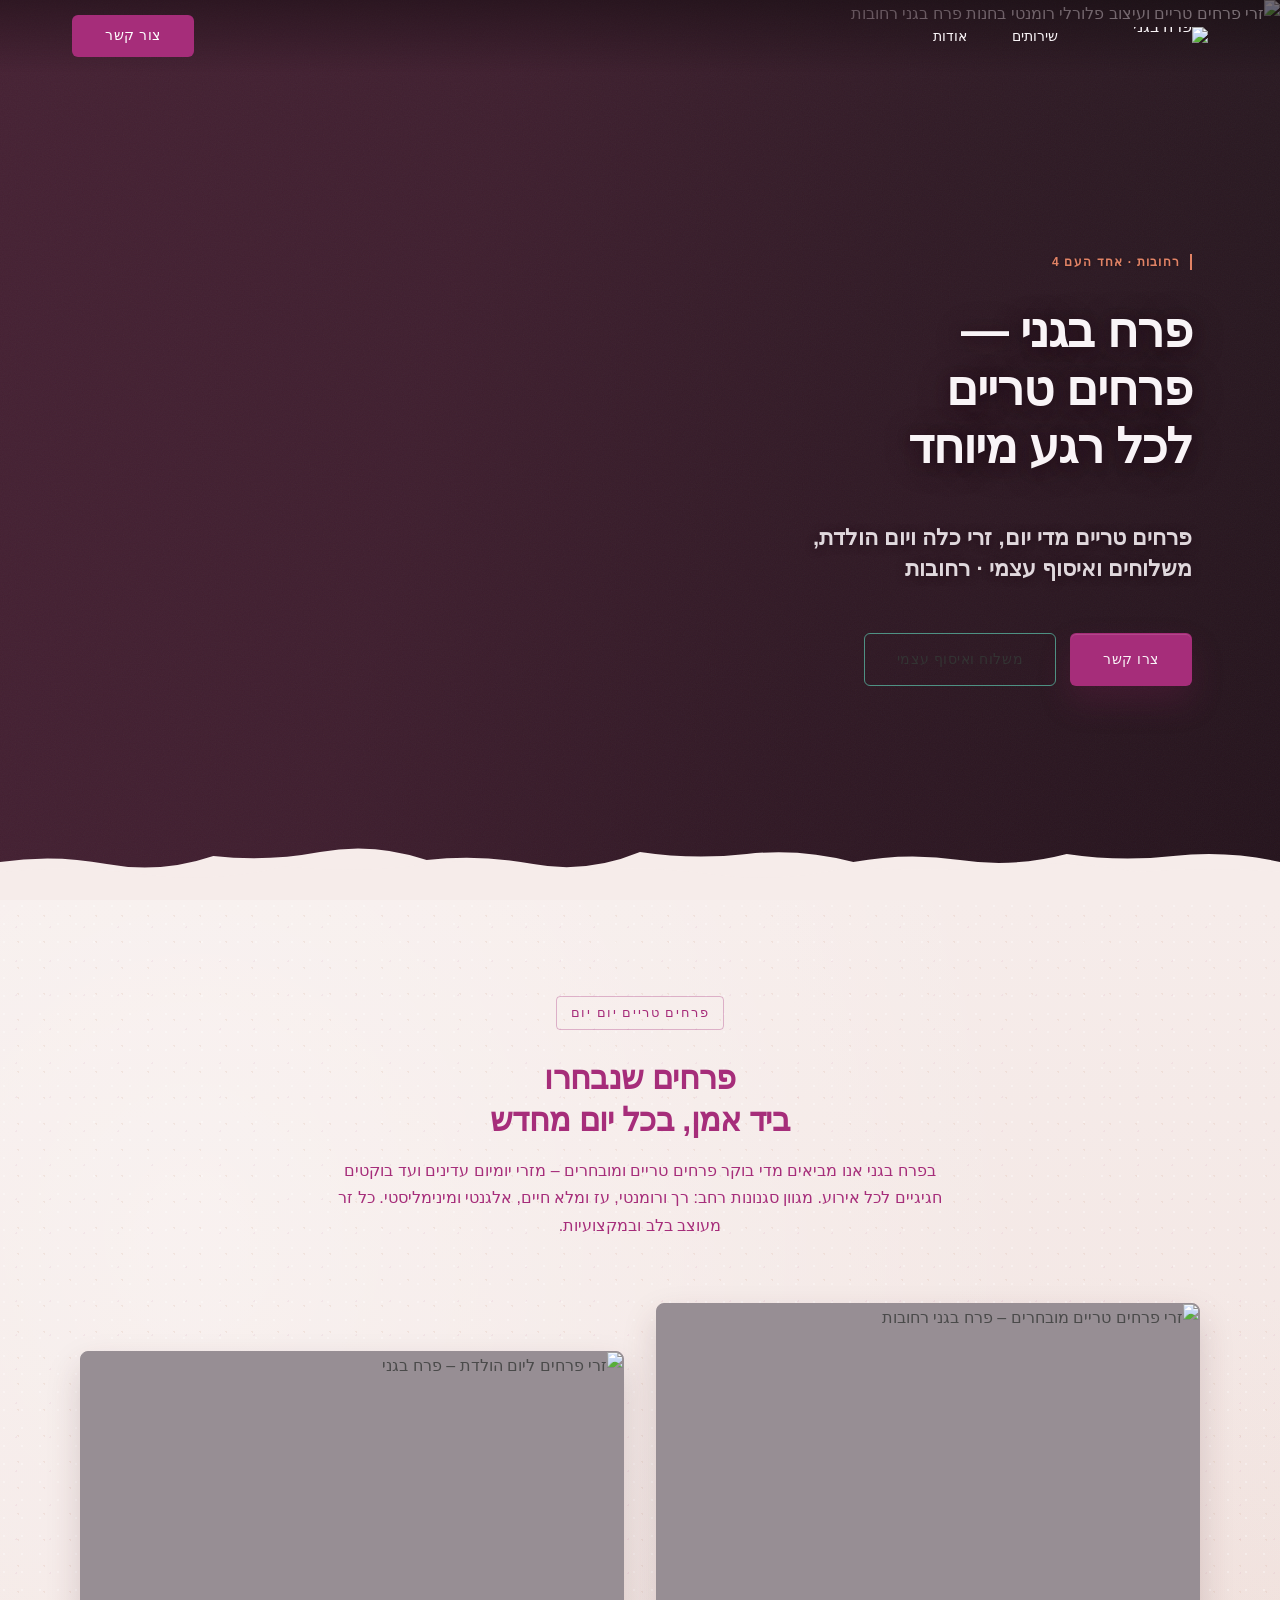
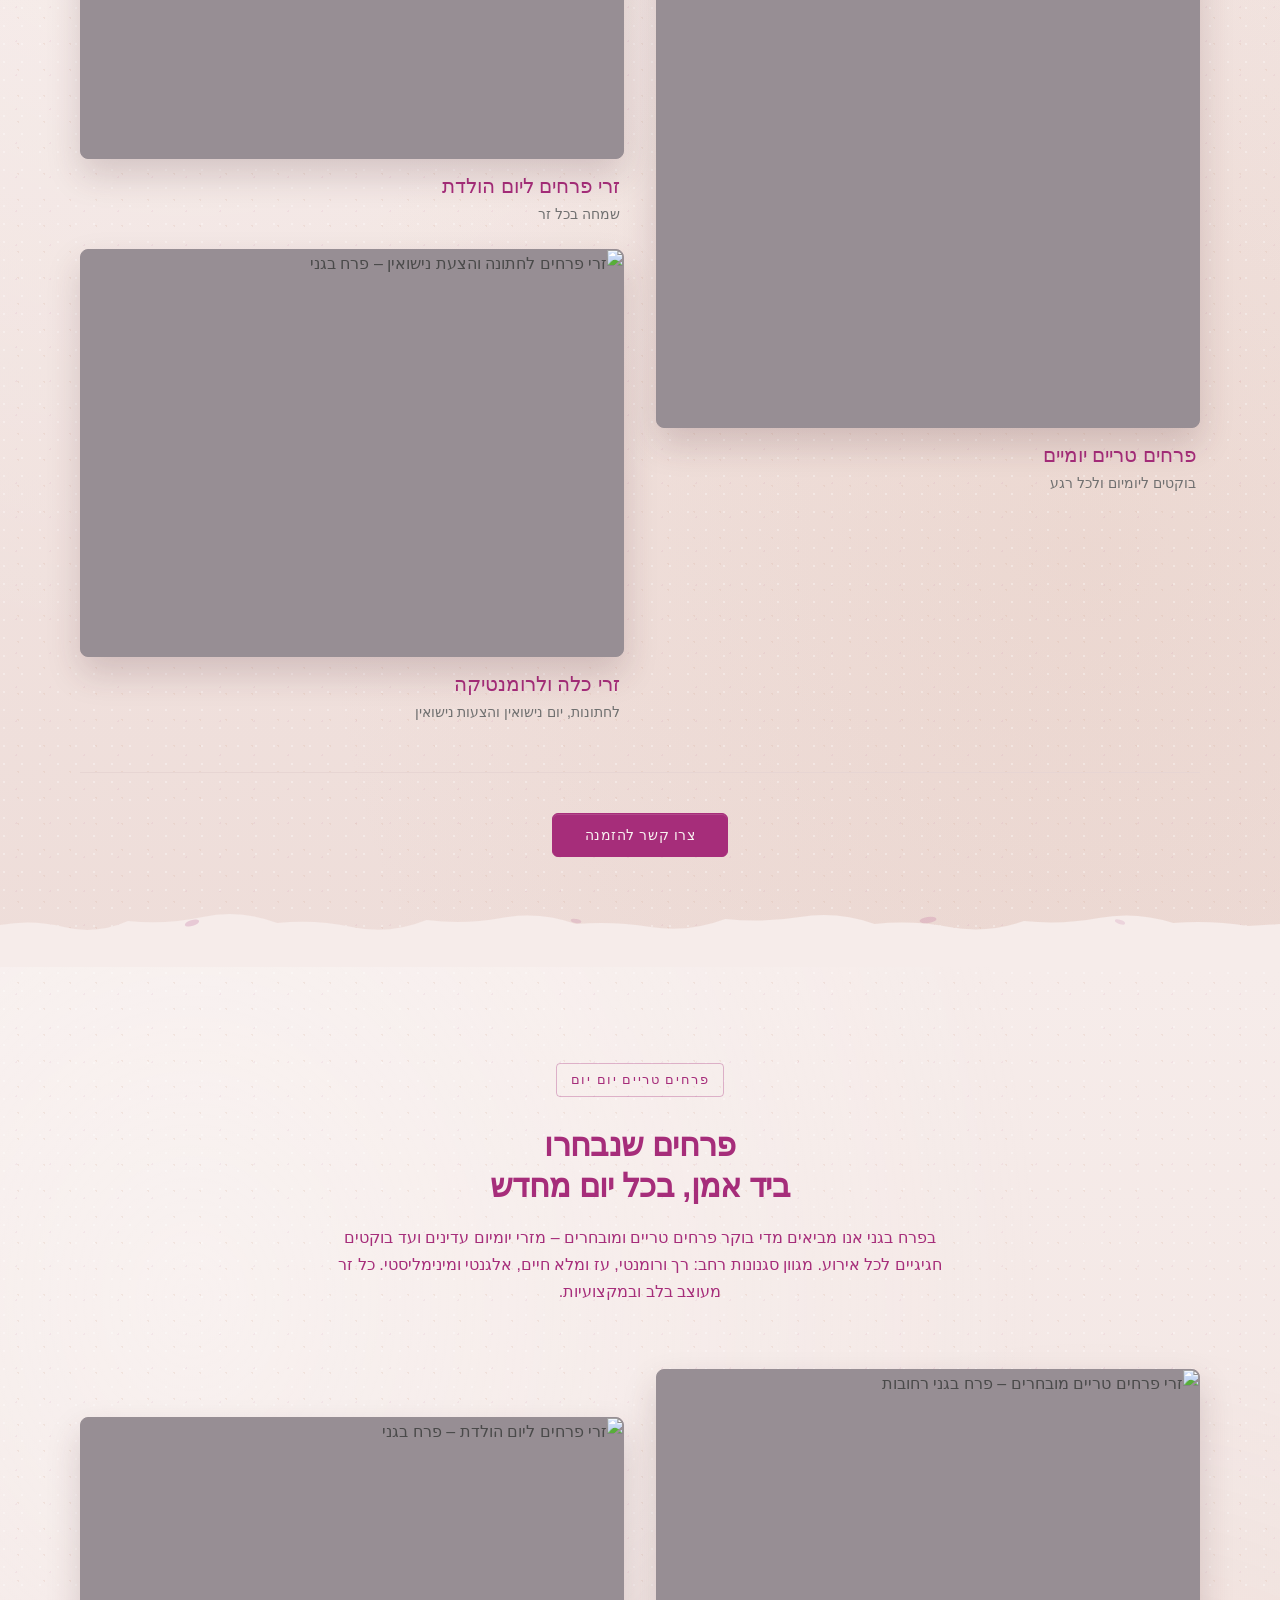
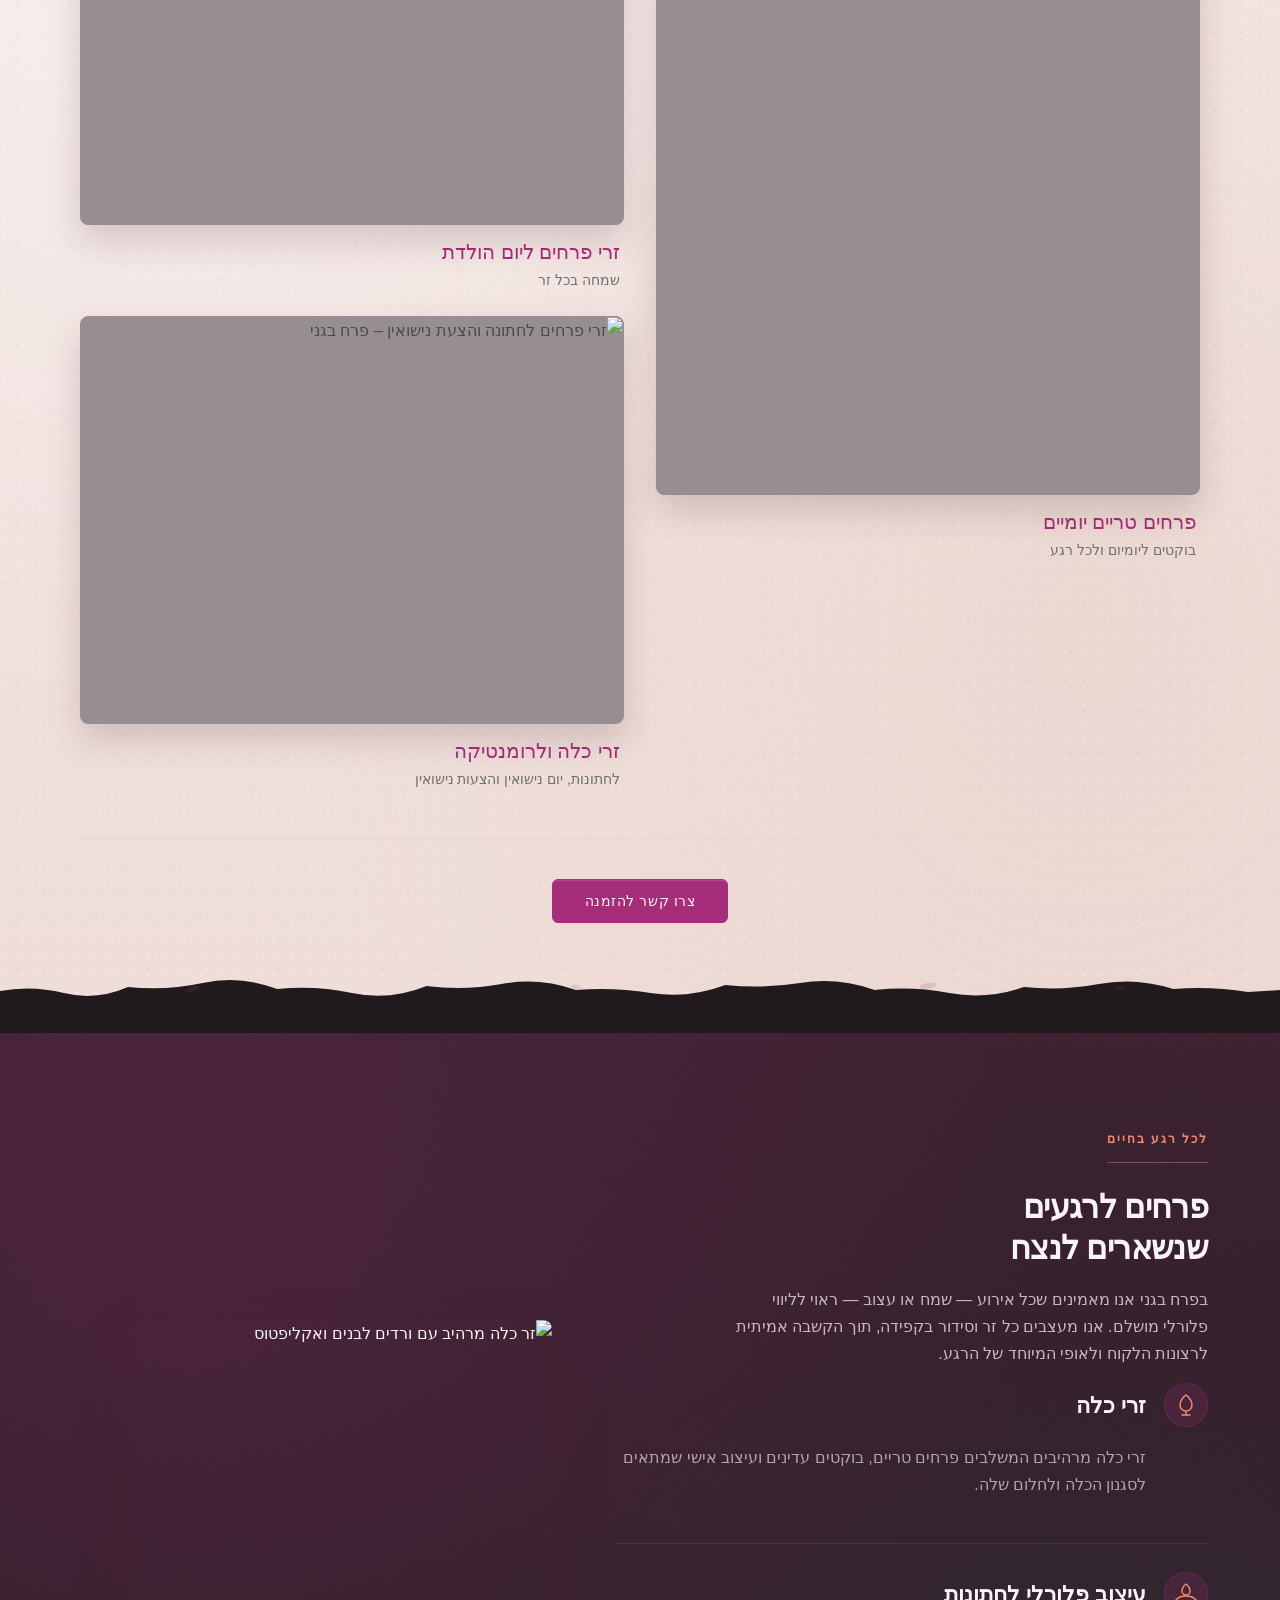
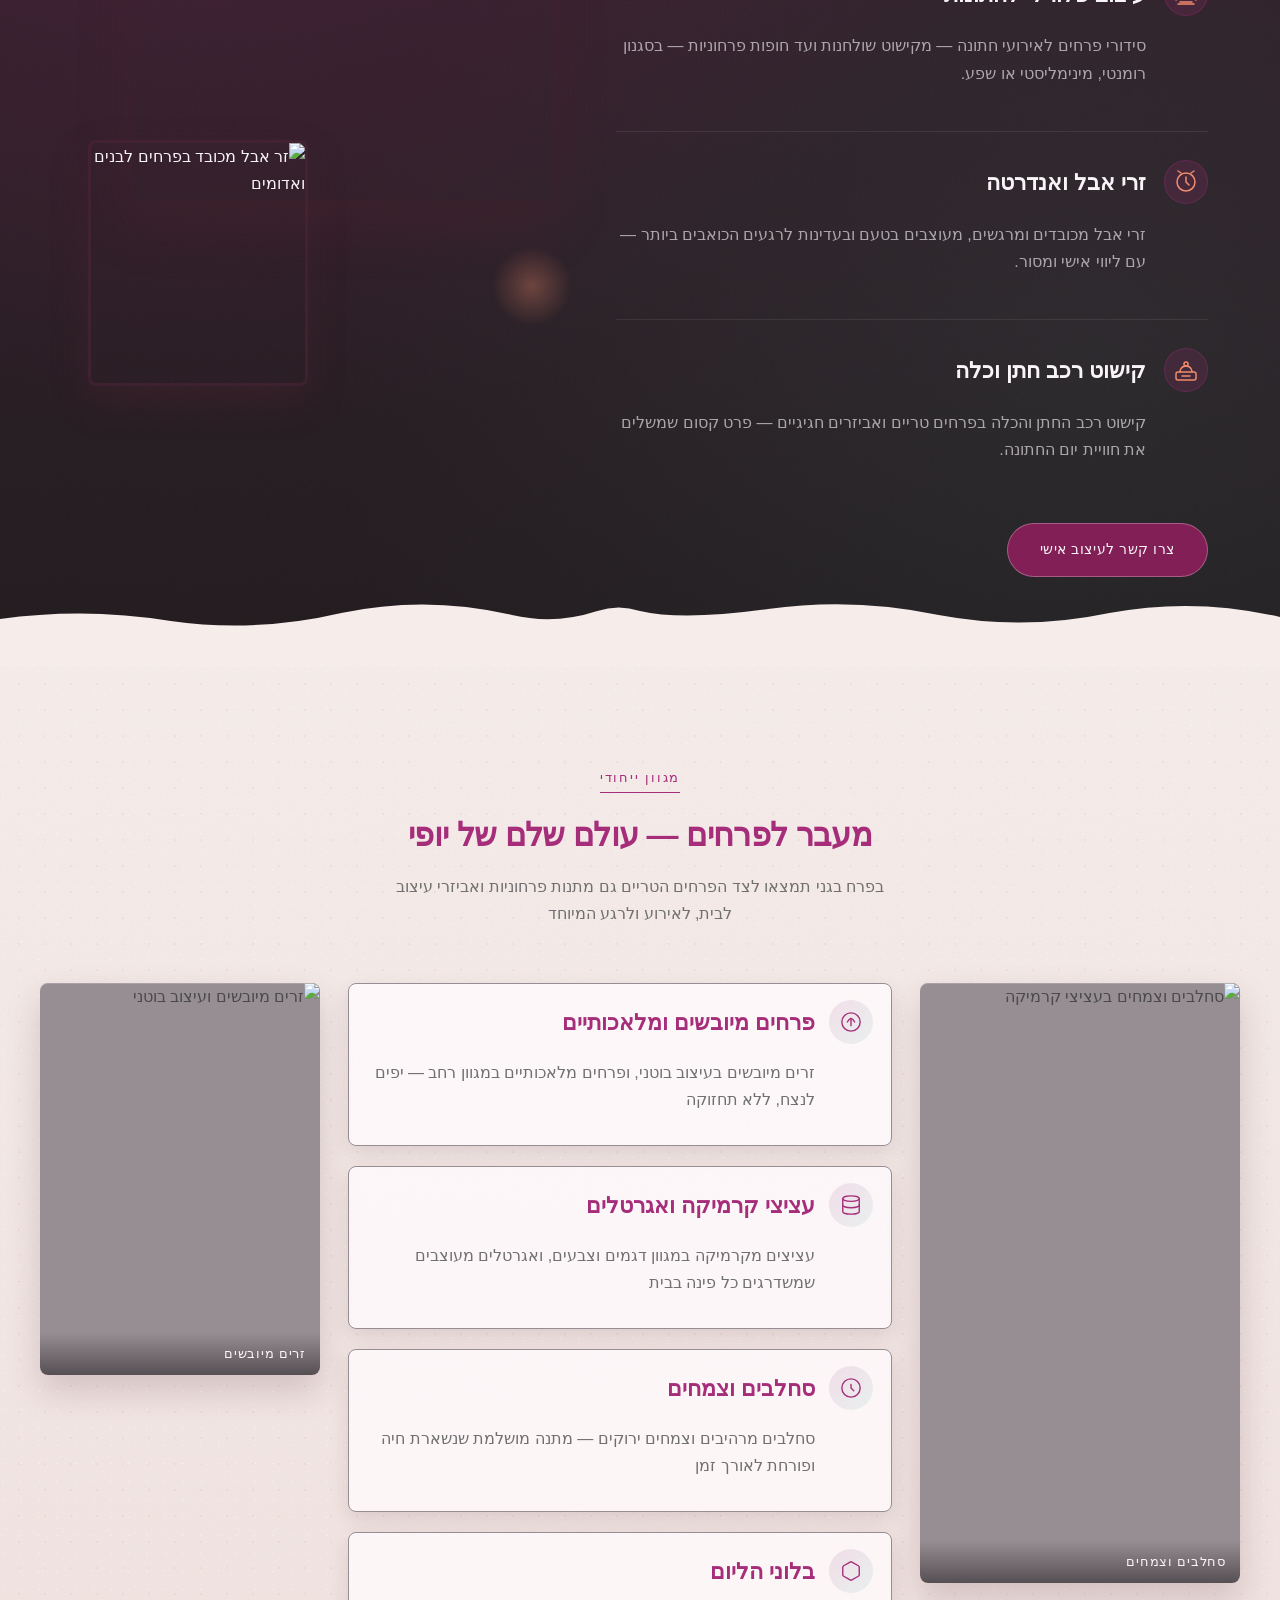
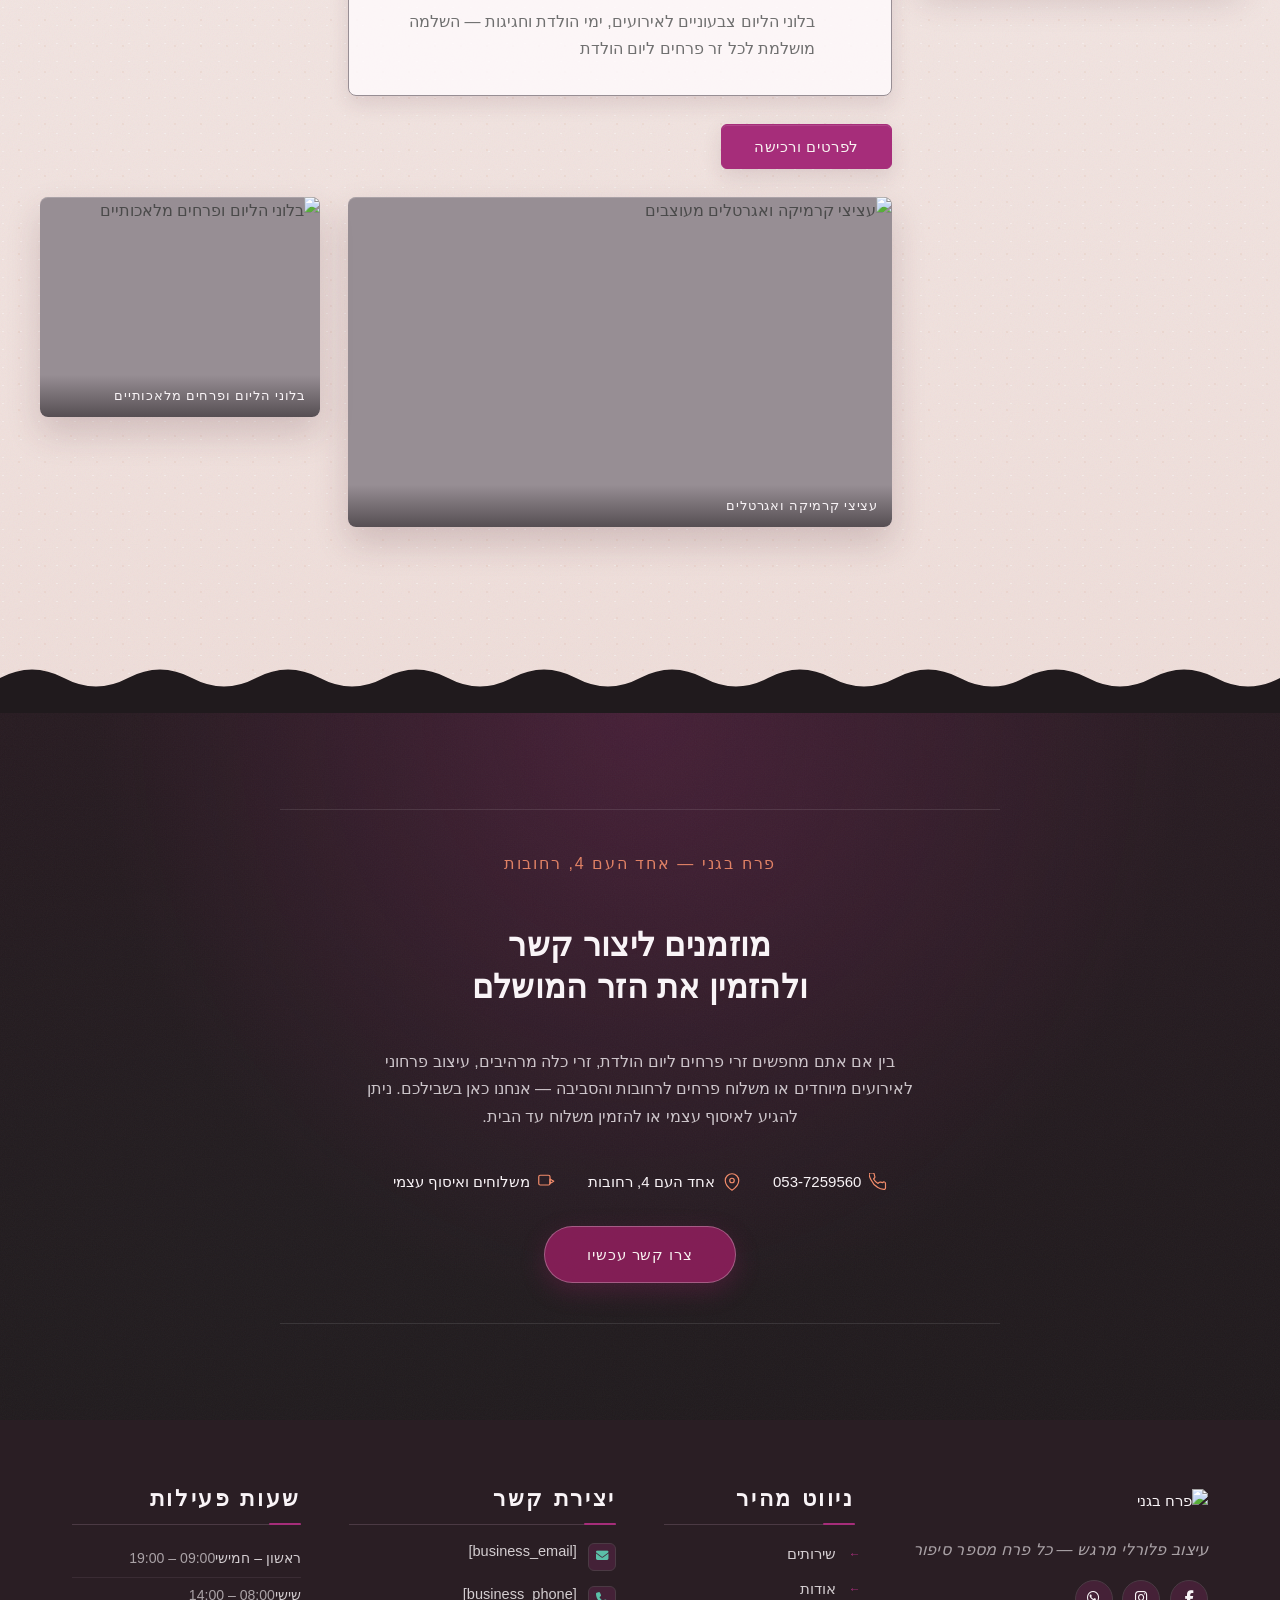
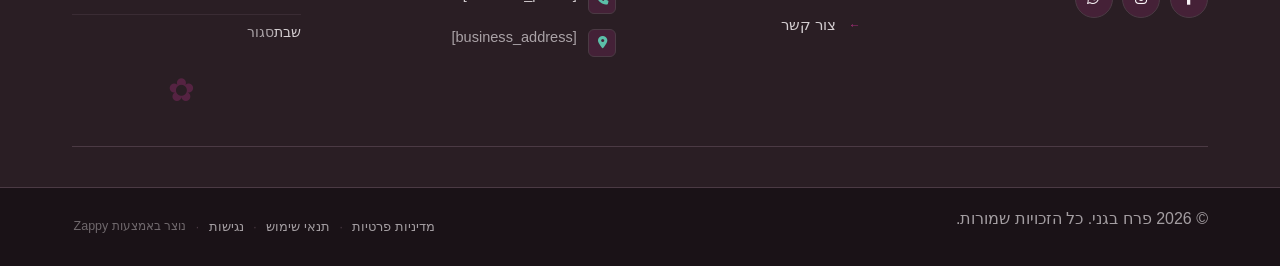
==== commit c1607233: "Background sync: Progressive GitHub Sync" ====
--- a/index.html
+++ b/index.html
@@ -882,6 +882,75 @@
   <!-- Bottom divider: pressed-botanical torn-paper edge transitioning to dark section -->
   <div class="showcase-divider-wrapper">
     <svg data-no-icon-edit="true" aria-hidden="true" viewBox="0 0 1200 90" preserveAspectRatio="none" xmlns="http://www.w3.org/2000/svg">
+      <path d="M0,90 L0,48 Q30,42 60,50 T120,44 Q155,48 190,40 T260,46 Q295,42 330,50 T400,43 Q435,48 470,41 T540,47 Q575,44 610,50 T680,42 Q715,46 750,40 T820,47 Q855,43 890,50 T960,44 Q995,48 1030,41 T1100,46 Q1135,43 1170,49 L1200,47 L1200,90 Z" fill="#F6ECEA"></path>
+      <!-- Leaf accent shapes -->
+      <ellipse cx="180" cy="46" rx="7" ry="3" fill="rgba(166,45,122,0.18)" transform="rotate(-18 180 46)"></ellipse>
+      <ellipse cx="540" cy="44" rx="5" ry="2" fill="rgba(166,45,122,0.14)" transform="rotate(12 540 44)"></ellipse>
+      <ellipse cx="870" cy="43" rx="8" ry="3" fill="rgba(166,45,122,0.16)" transform="rotate(-8 870 43)"></ellipse>
+      <ellipse cx="1050" cy="45" rx="5" ry="2" fill="rgba(166,45,122,0.12)" transform="rotate(20 1050 45)"></ellipse>
+    </svg>
+  </div>
+</section><section class="index-showcase-section" data-layout-spec="בית-showcase" dir="rtl" id="section-1776963177191-mwt2rpmhv">
+  <!-- Petal texture overlay -->
+  <div class="showcase-texture" aria-hidden="true"></div>
+
+  <!-- Centered intro block -->
+  <div class="showcase-container">
+    <div class="showcase-intro">
+      <span class="showcase-eyebrow">פרחים טריים יום יום</span>
+      <h2 class="showcase-heading">פרחים שנבחרו<br>ביד אמן, בכל יום מחדש</h2>
+      <p class="showcase-desc">בפרח בגני אנו מביאים מדי בוקר פרחים טריים ומובחרים – מזרי יומיום עדינים ועד בוקטים חגיגיים לכל אירוע. מגוון סגנונות רחב: רך ורומנטי, עז ומלא חיים, אלגנטי ומינימליסטי. כל זר מעוצב בלב ובמקצועיות.</p>
+    </div>
+
+    <!-- Asymmetrical image composition -->
+    <div class="showcase-gallery">
+      <!-- Tall primary image on the START (right) side -->
+      <figure class="showcase-figure showcase-figure--primary">
+        <div class="showcase-img-wrap showcase-img-wrap--tall">
+          <img data-placeholder="index-showcase-image-1" data-context="A tall, lush editorial photograph of a stunning fresh flower bouquet in a blush-pink and plum color palette, featuring peonies, roses, and wildflowers arranged artfully, lying on a marble surface in soft natural light. Premium floral studio atmosphere, romantic and refined." width="520" height="720" src="/assets/site-index-showcase-image-1.webp" alt="זרי פרחים טריים מובחרים – פרח בגני רחובות">
+        </div>
+        <figcaption class="showcase-caption">
+          <span class="showcase-caption-label">פרחים טריים יומיים</span>
+          <span class="showcase-caption-sub">בוקטים ליומיום ולכל רגע</span>
+        </figcaption>
+      </figure>
+
+      <!-- Two stacked supporting tiles on the END (left) side -->
+      <div class="showcase-stack">
+        <figure class="showcase-figure showcase-figure--secondary">
+          <div class="showcase-img-wrap showcase-img-wrap--square">
+            <img data-placeholder="index-showcase-image-2" data-context="A vibrant, celebratory birthday flower bouquet with bright sunflowers, orange gerberas, and purple statice, tied with a festive ribbon, photographed from above on a light blush background. Joyful and colorful floral arrangement for birthday gifting." width="400" height="300" src="/assets/site-index-showcase-image-2.webp" alt="זרי פרחים ליום הולדת – פרח בגני">
+          </div>
+          <figcaption class="showcase-caption">
+            <span class="showcase-caption-label">זרי פרחים ליום הולדת</span>
+            <span class="showcase-caption-sub">שמחה בכל זר</span>
+          </figcaption>
+        </figure>
+
+        <figure class="showcase-figure showcase-figure--secondary">
+          <div class="showcase-img-wrap showcase-img-wrap--square">
+            <img data-placeholder="index-showcase-image-3" data-context="An elegant, romantic bridal-style bouquet with deep red roses, blush garden roses, and trailing greenery, held by a person in a soft cream garment, photographed in warm golden-hour light. Perfect for proposals, anniversaries, and weddings. Luxurious and intimate mood." width="400" height="300" src="/assets/site-index-showcase-image-3.webp" alt="זרי פרחים לחתונה והצעת נישואין – פרח בגני">
+          </div>
+          <figcaption class="showcase-caption">
+            <span class="showcase-caption-label">זרי כלה ולרומנטיקה</span>
+            <span class="showcase-caption-sub">לחתונות, יום נישואין והצעות נישואין</span>
+          </figcaption>
+        </figure>
+      </div>
+    </div>
+
+    <!-- Thin plum divider line accent -->
+    <div class="showcase-rule" aria-hidden="true"></div>
+
+    <!-- CTA -->
+    <div class="showcase-cta-wrap">
+      <a href="/contact" class="btn-primary showcase-cta">צרו קשר להזמנה</a>
+    </div>
+  </div>
+
+  <!-- Bottom divider: pressed-botanical torn-paper edge transitioning to dark section -->
+  <div class="showcase-divider-wrapper">
+    <svg data-no-icon-edit="true" aria-hidden="true" viewBox="0 0 1200 90" preserveAspectRatio="none" xmlns="http://www.w3.org/2000/svg">
       <path d="M0,90 L0,48 Q30,42 60,50 T120,44 Q155,48 190,40 T260,46 Q295,42 330,50 T400,43 Q435,48 470,41 T540,47 Q575,44 610,50 T680,42 Q715,46 750,40 T820,47 Q855,43 890,50 T960,44 Q995,48 1030,41 T1100,46 Q1135,43 1170,49 L1200,47 L1200,90 Z" fill="#201A1D"></path>
       <!-- Leaf accent shapes -->
       <ellipse cx="180" cy="46" rx="7" ry="3" fill="rgba(166,45,122,0.18)" transform="rotate(-18 180 46)"></ellipse>
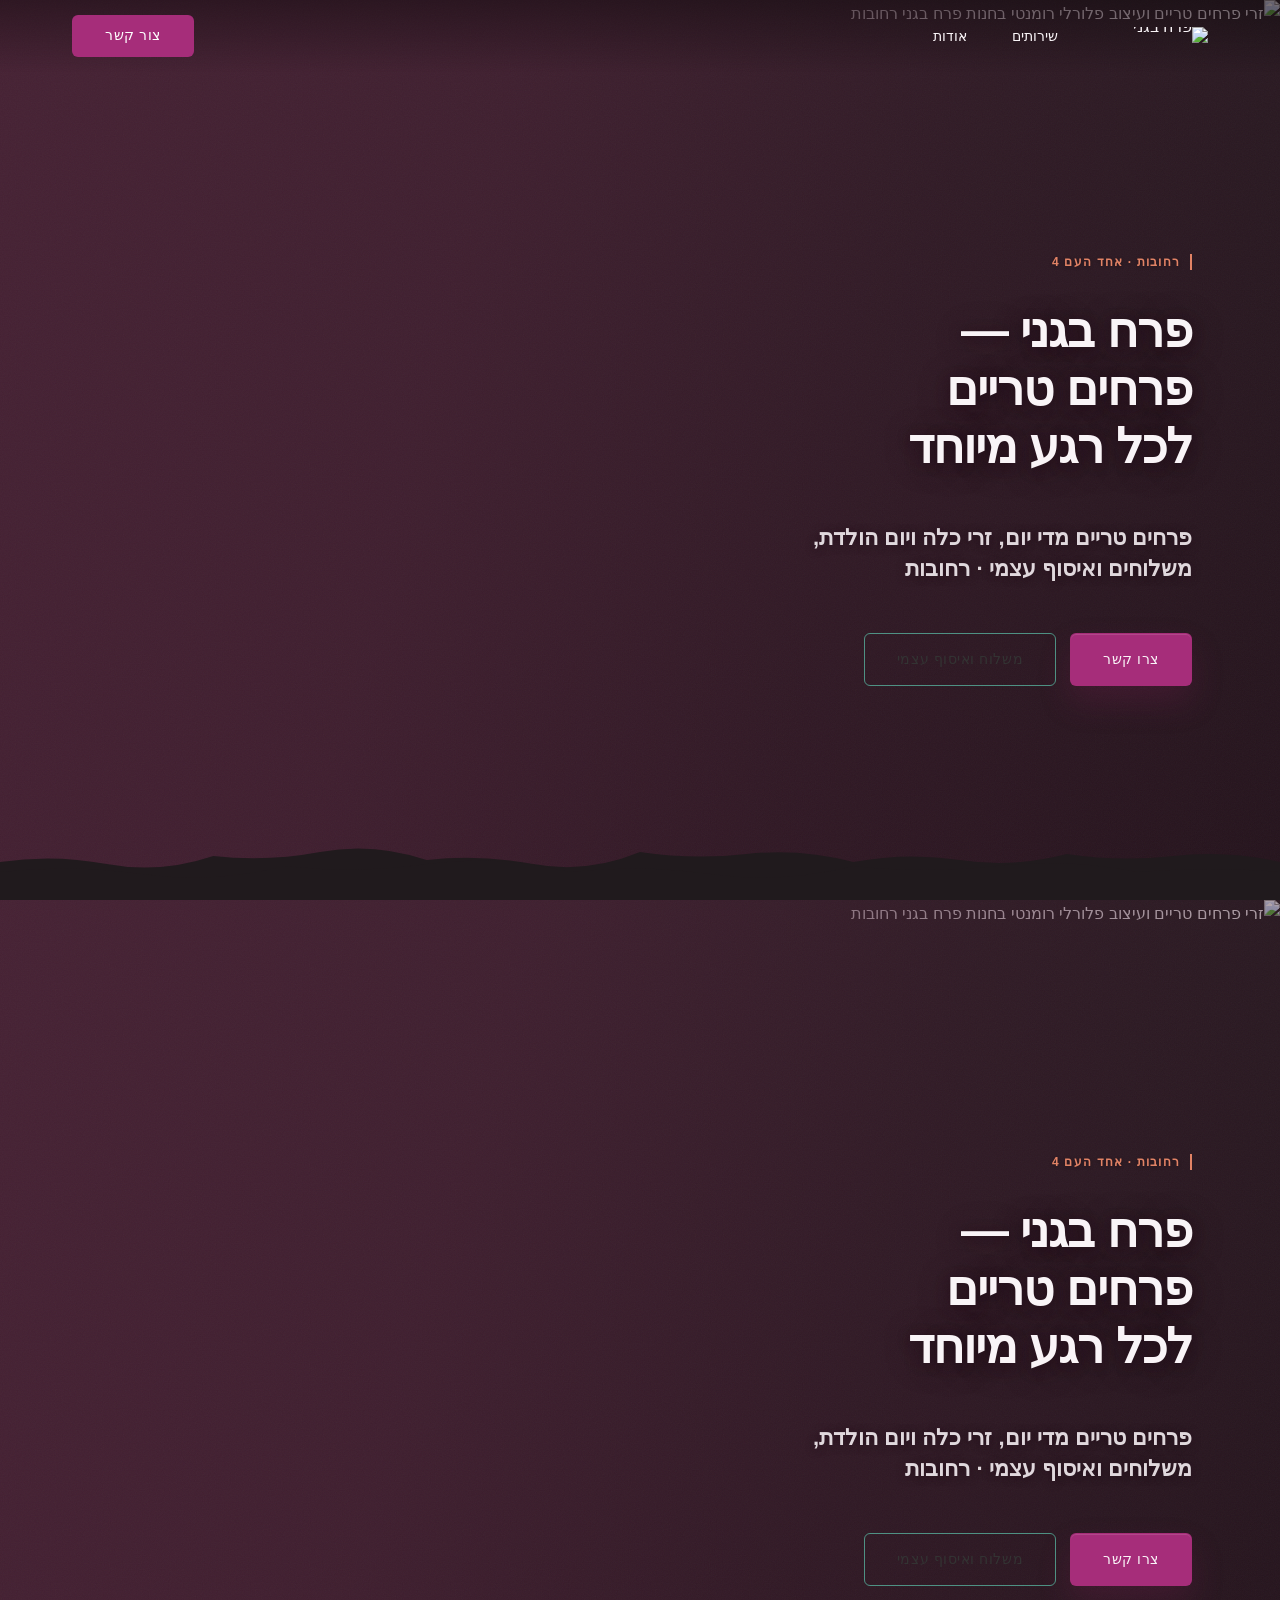
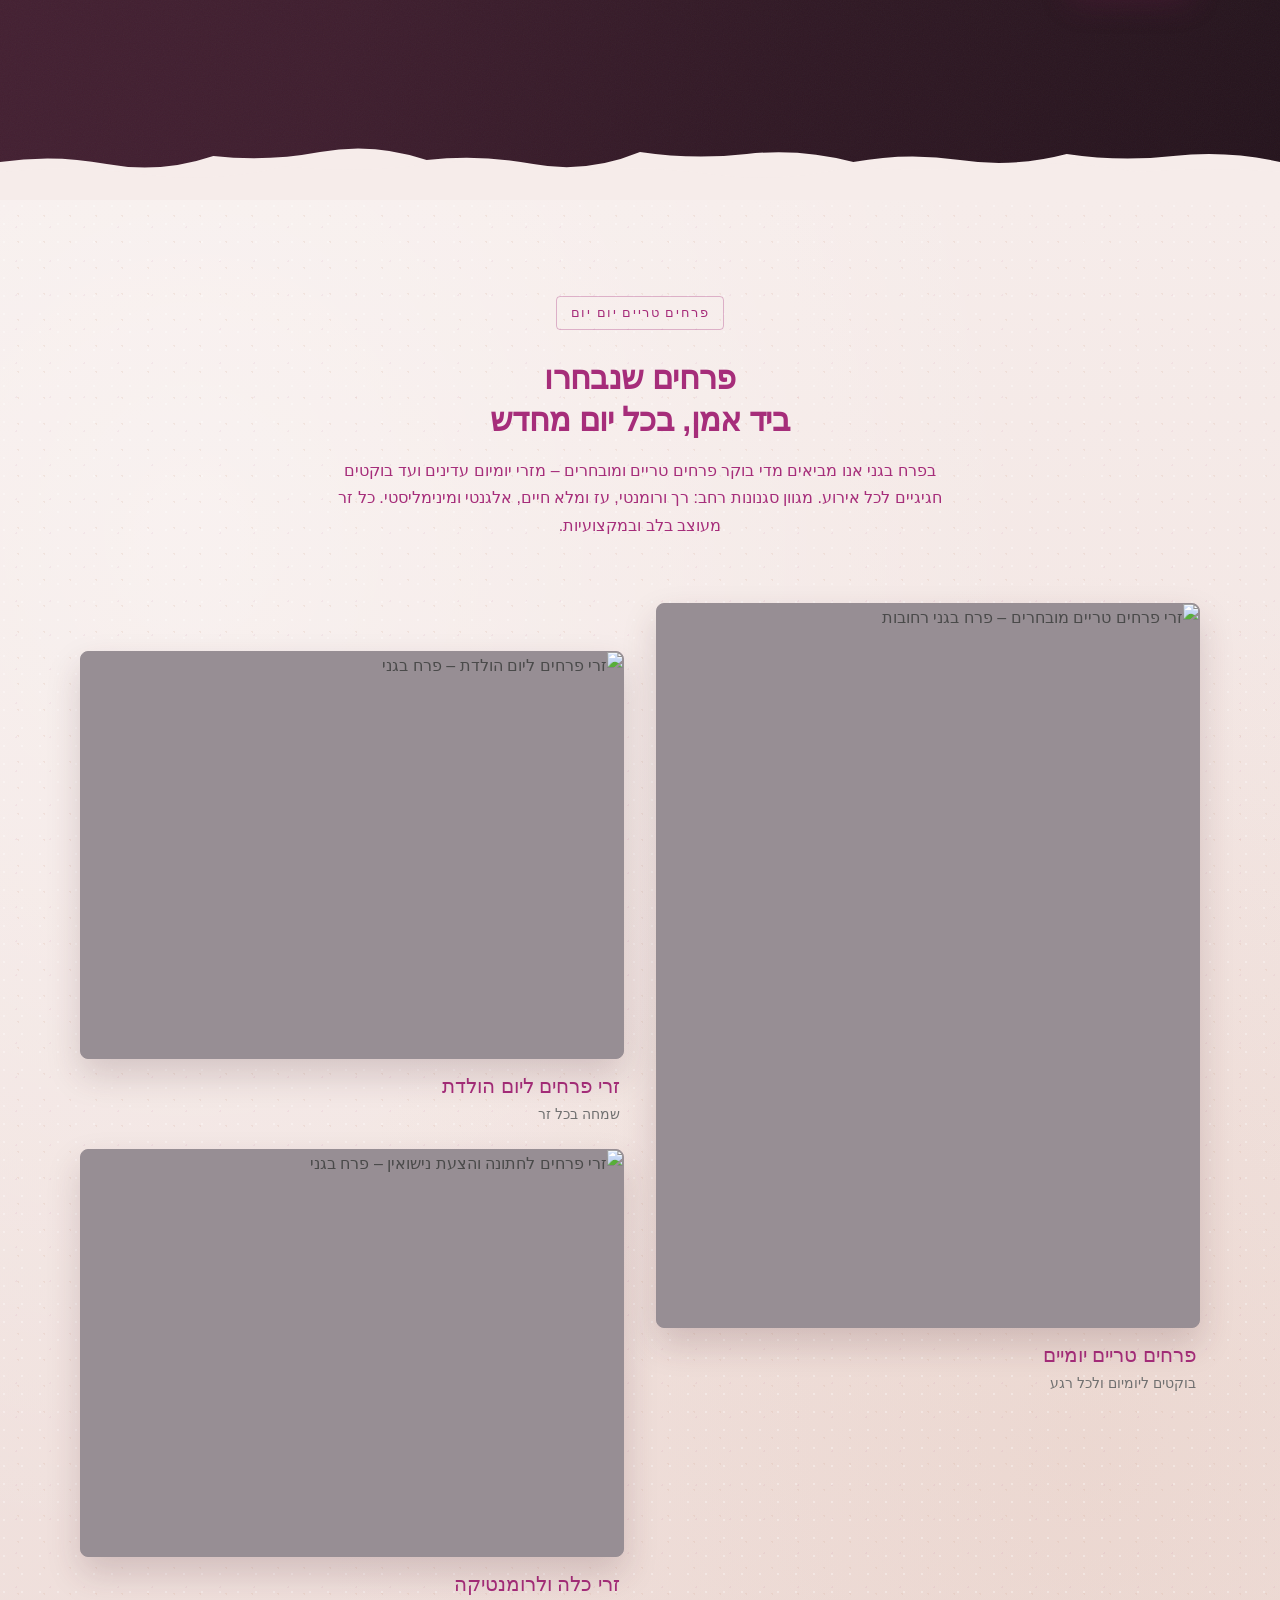
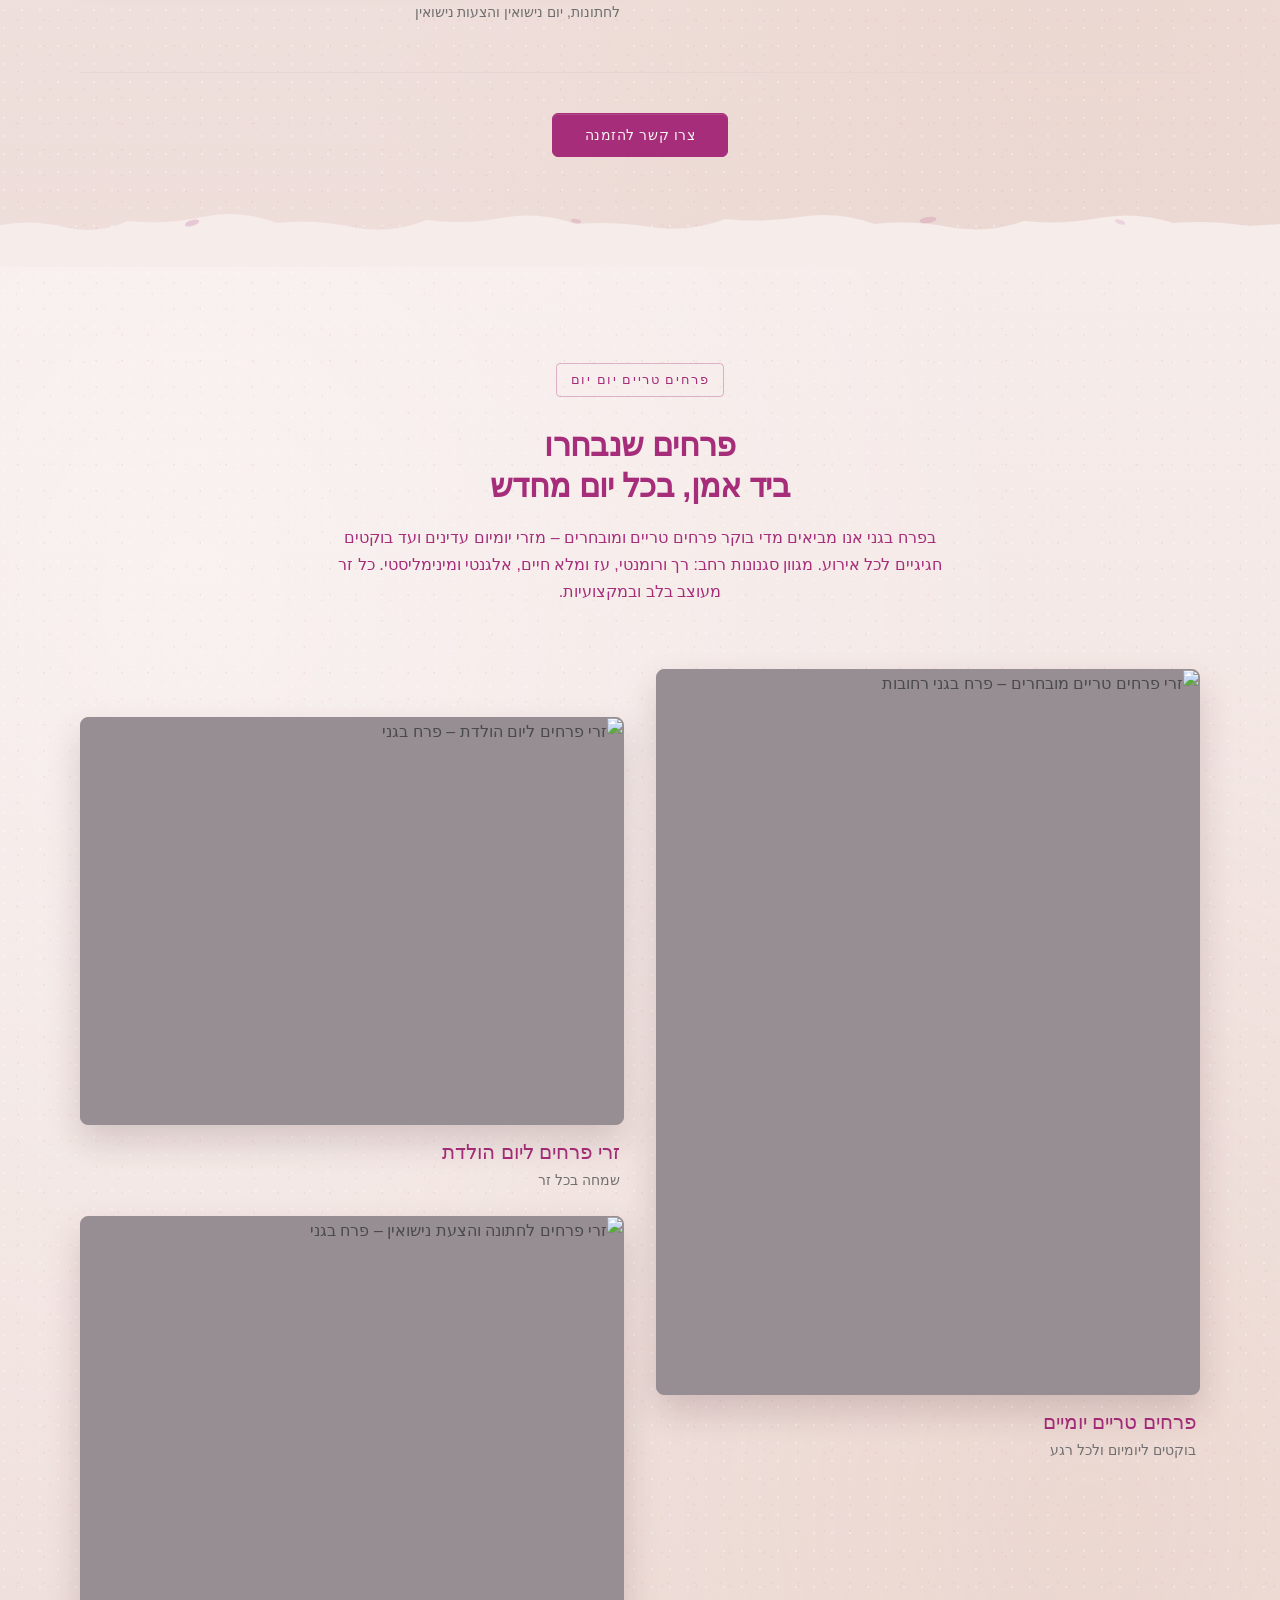
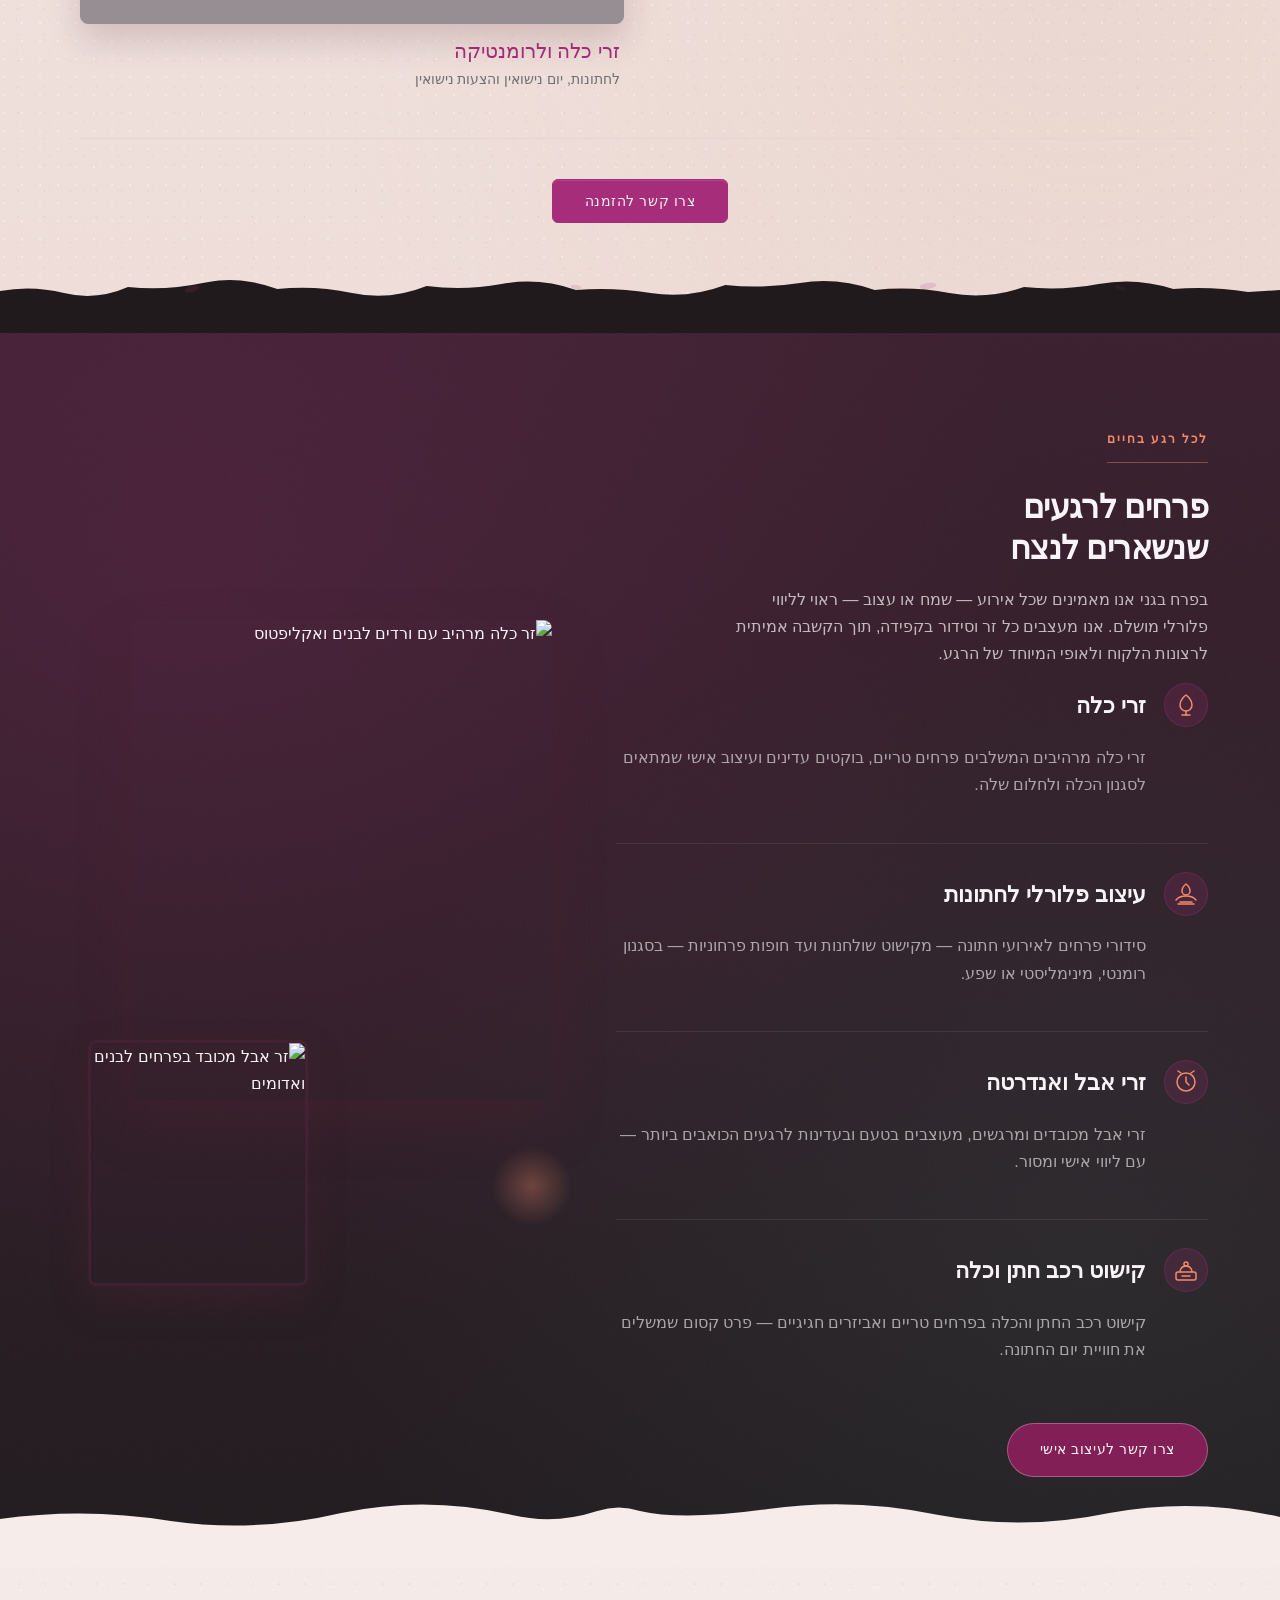
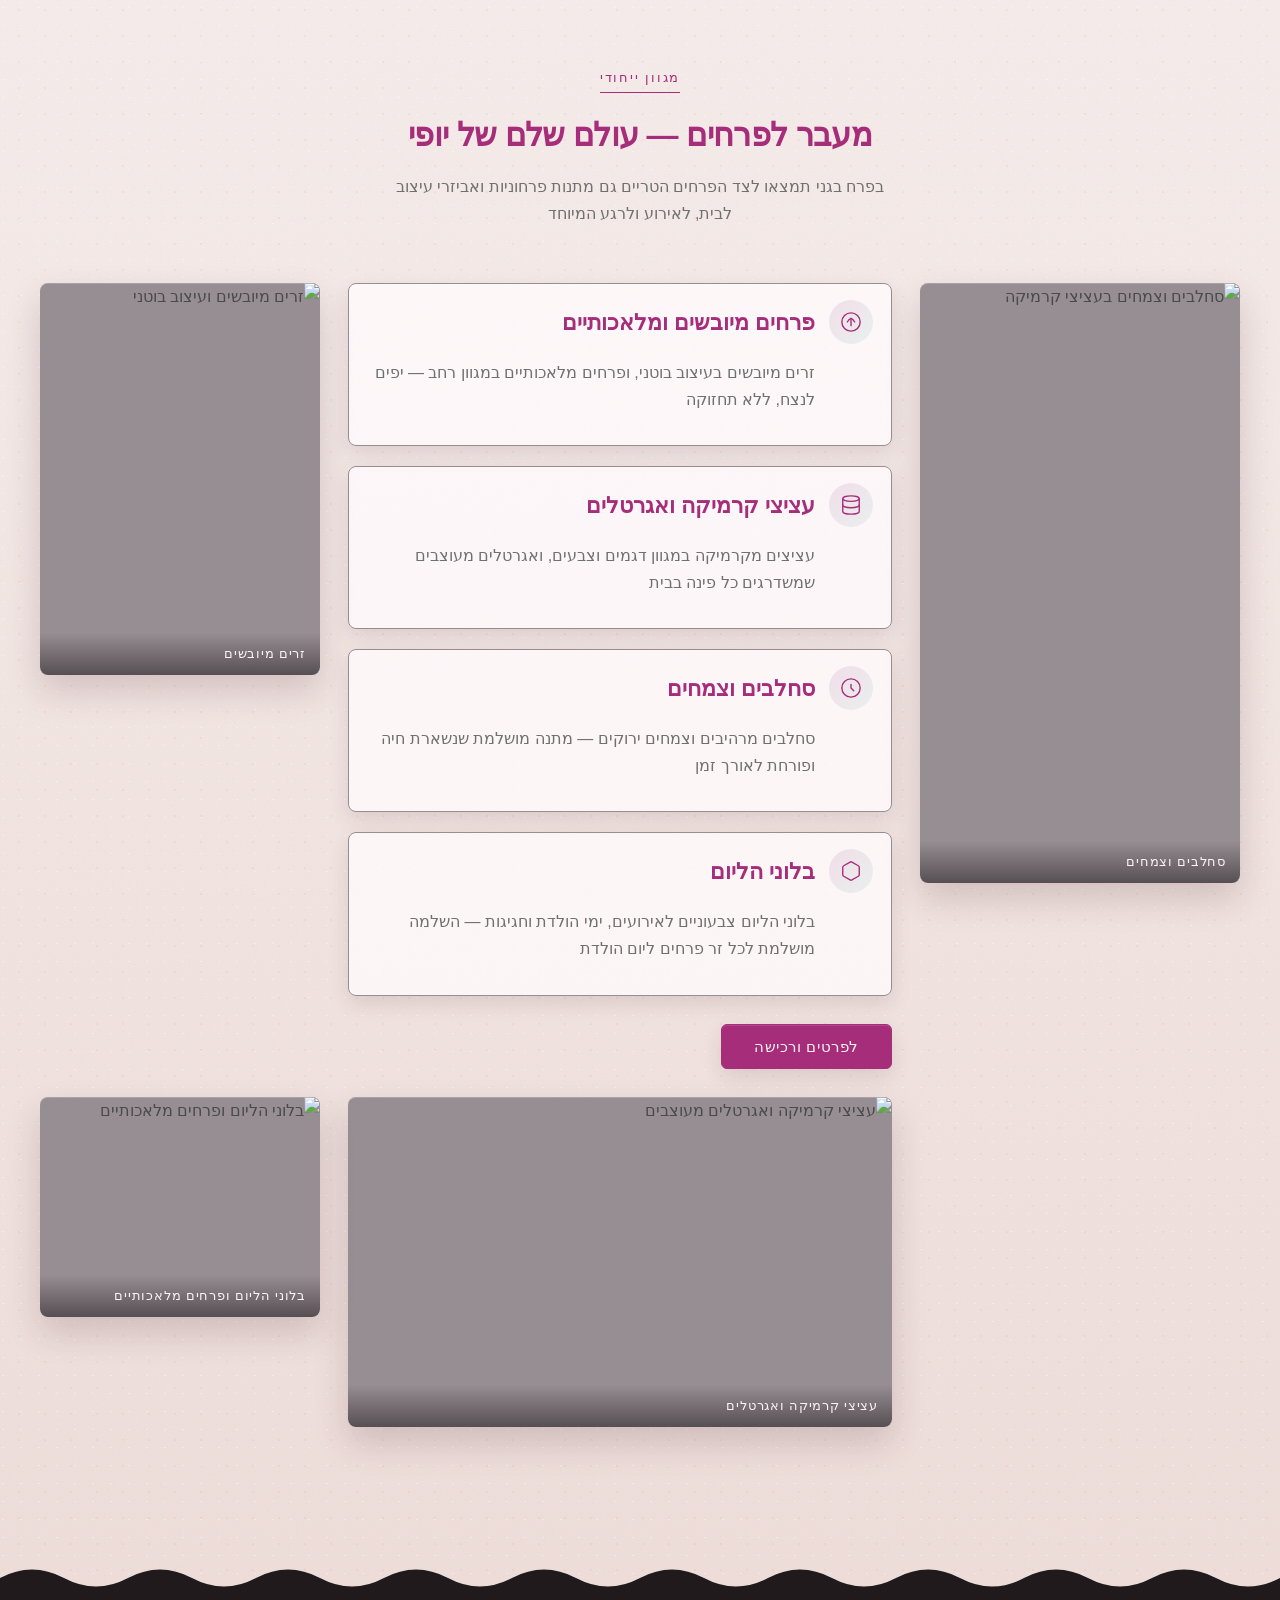
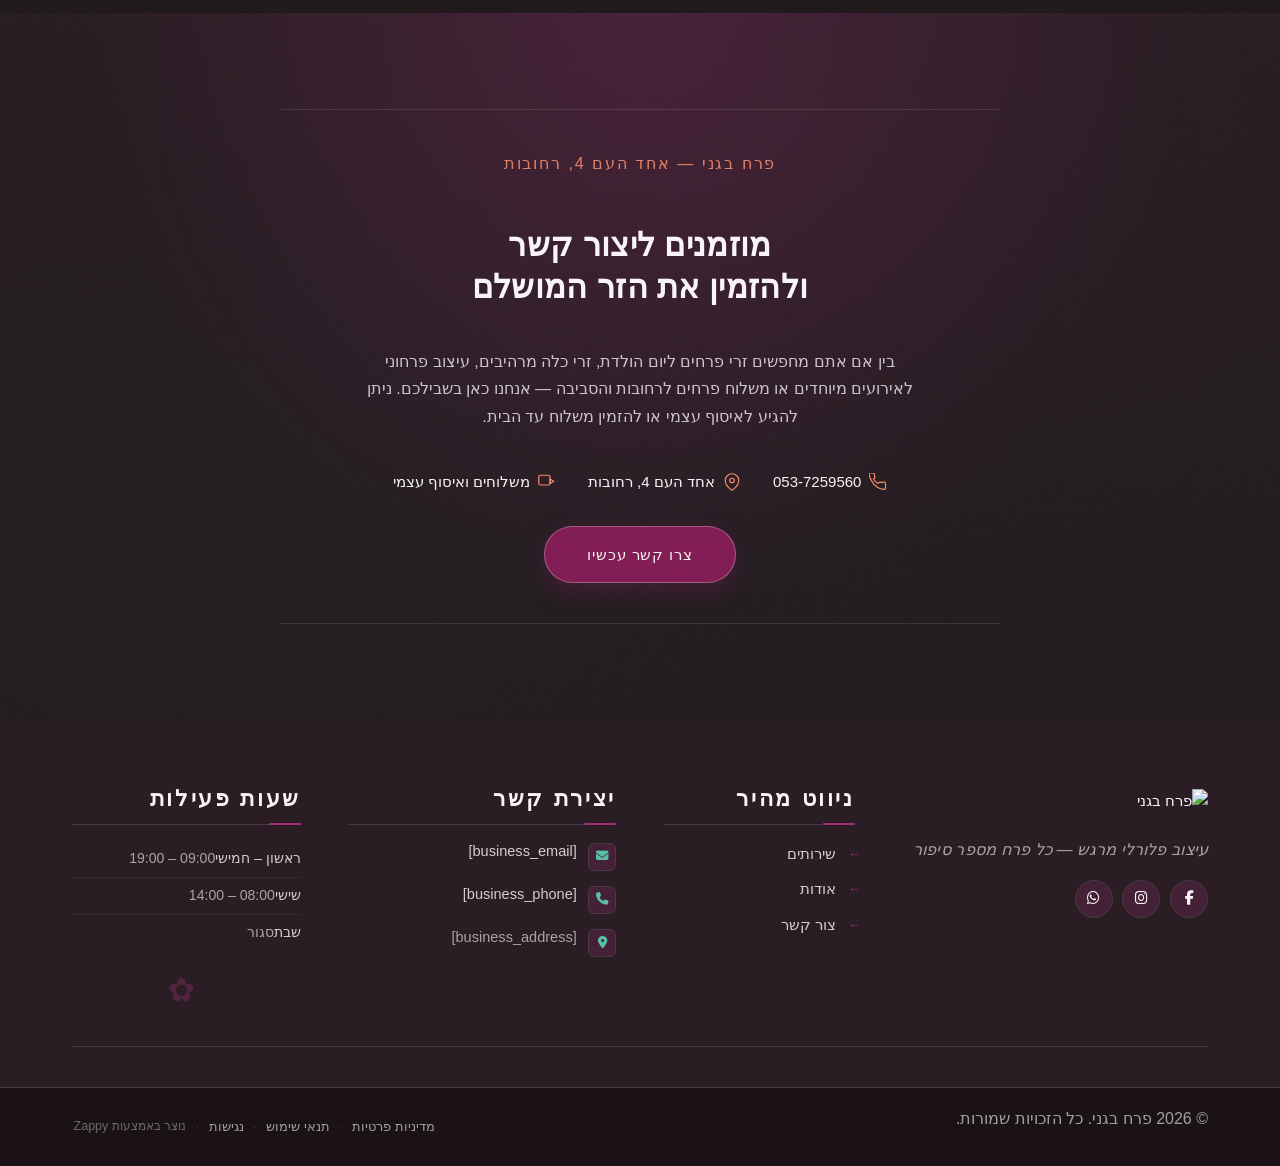
==== commit f1e3e7bc: "Background sync: Progressive GitHub Sync" ====
--- a/index.html
+++ b/index.html
@@ -814,6 +814,40 @@
   <div class="index-hero-divider-wrapper">
     <svg data-no-icon-edit="true" aria-hidden="true" viewBox="0 0 1440 90" preserveAspectRatio="none" xmlns="http://www.w3.org/2000/svg">
       <!-- Plum layer -->
+      <path d="M0,90 L0,52 Q60,44 120,54 T240,46 Q300,52 360,42 T480,50 Q540,44 600,54 T720,42 Q780,50 840,44 T960,52 Q1020,42 1080,50 T1200,44 Q1260,52 1320,46 T1440,52 L1440,90 Z" fill="var(--bg-dark)"></path>
+      <!-- Light blush base -->
+      <path d="M0,90 L0,62 Q80,54 160,64 T320,56 Q400,64 480,54 T640,62 Q720,54 800,64 T960,56 Q1040,64 1120,56 T1280,62 Q1360,56 1440,62 L1440,90 Z" fill="var(--bg-dark)"></path>
+    </svg>
+  </div>
+</section><section class="index-hero-section" data-layout-spec="בית-hero" dir="rtl" data-hero-type="fullscreen-scrim" id="section-1776963210529-hfz919ysp">
+  <!-- Background Image -->
+  <div class="index-hero-bg">
+    <img data-hero-bg="true" data-placeholder="index-hero-image-1" data-context="Lush, cinematic overhead and angled composition of abundant fresh flowers in a premium Israeli flower shop: garden roses in deep burgundy and blush pink, white ranunculus, purple anemones, eucalyptus sprigs, and coral peonies arranged in a rich, romantic, editorial style. Dark moody background with dramatic lighting highlighting the petals. Upscale, emotional, botanical opera mood — not commercial." width="1200" height="700" src="/assets/site-index-hero-image-1.webp" alt="זרי פרחים טריים ועיצוב פלורלי רומנטי בחנות פרח בגני רחובות" class="index-hero-img">
+  </div>
+
+  <!-- Scrim Overlay -->
+  <div class="index-hero-scrim" aria-hidden="true"></div>
+
+  <!-- Grain Texture Overlay -->
+  <div class="index-hero-grain" aria-hidden="true"></div>
+
+  <!-- Content Overlay Group -->
+  <div class="index-hero-content-wrap">
+    <div class="index-hero-content">
+      <span class="index-hero-label">רחובות · אחד העם 4</span>
+      <h1 class="index-hero-h1">פרח בגני —<br>פרחים טריים<br>לכל רגע מיוחד</h1>
+      <h3 class="index-hero-subtitle">פרחים טריים מדי יום, זרי כלה ויום הולדת,<br>משלוחים ואיסוף עצמי · רחובות</h3>
+      <div class="index-hero-ctas">
+        <a href="/contact" class="index-hero-btn-primary">צרו קשר</a>
+        <a href="/contact" class="index-hero-btn-secondary">משלוח ואיסוף עצמי</a>
+      </div>
+    </div>
+  </div>
+
+  <!-- Bottom Petal-Wave SVG Divider -->
+  <div class="index-hero-divider-wrapper">
+    <svg data-no-icon-edit="true" aria-hidden="true" viewBox="0 0 1440 90" preserveAspectRatio="none" xmlns="http://www.w3.org/2000/svg">
+      <!-- Plum layer -->
       <path d="M0,90 L0,52 Q60,44 120,54 T240,46 Q300,52 360,42 T480,50 Q540,44 600,54 T720,42 Q780,50 840,44 T960,52 Q1020,42 1080,50 T1200,44 Q1260,52 1320,46 T1440,52 L1440,90 Z" fill="#F6ECEA"></path>
       <!-- Light blush base -->
       <path d="M0,90 L0,62 Q80,54 160,64 T320,56 Q400,64 480,54 T640,62 Q720,54 800,64 T960,56 Q1040,64 1120,56 T1280,62 Q1360,56 1440,62 L1440,90 Z" fill="#F6ECEA"></path>
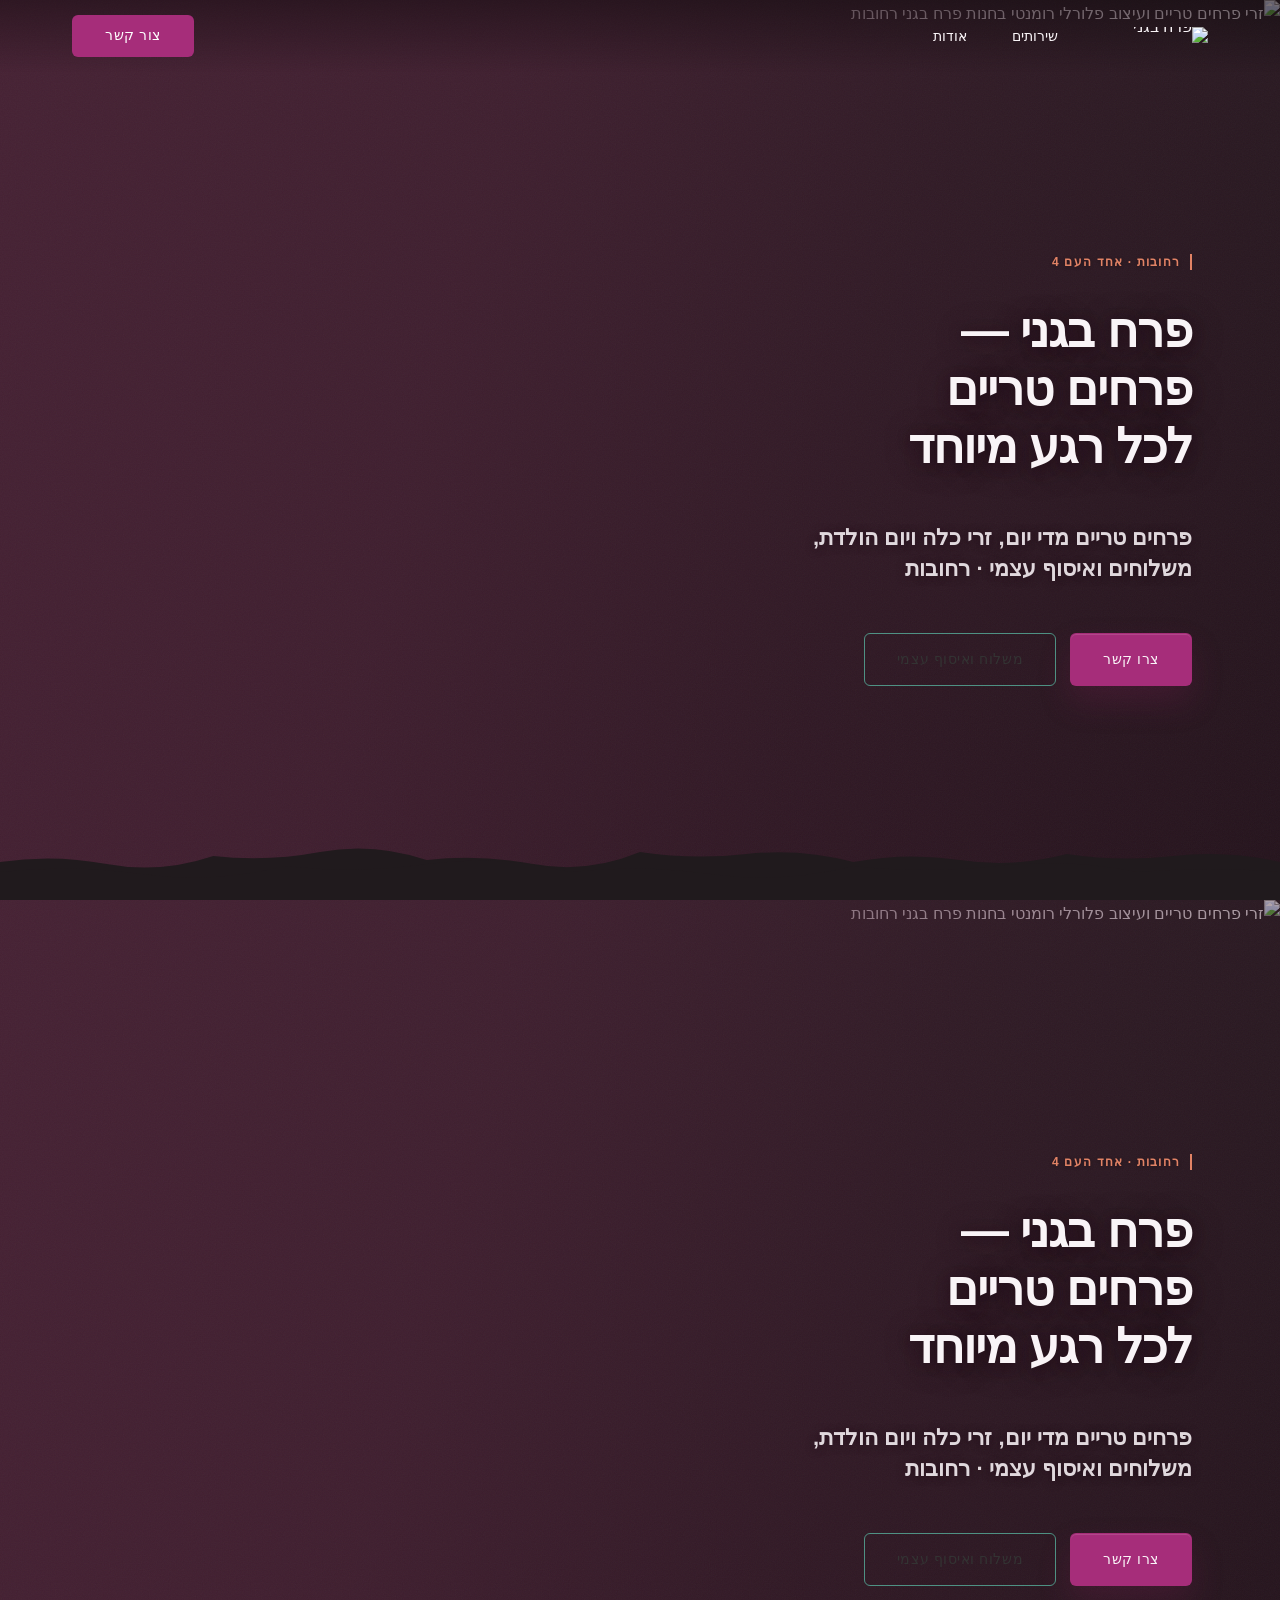
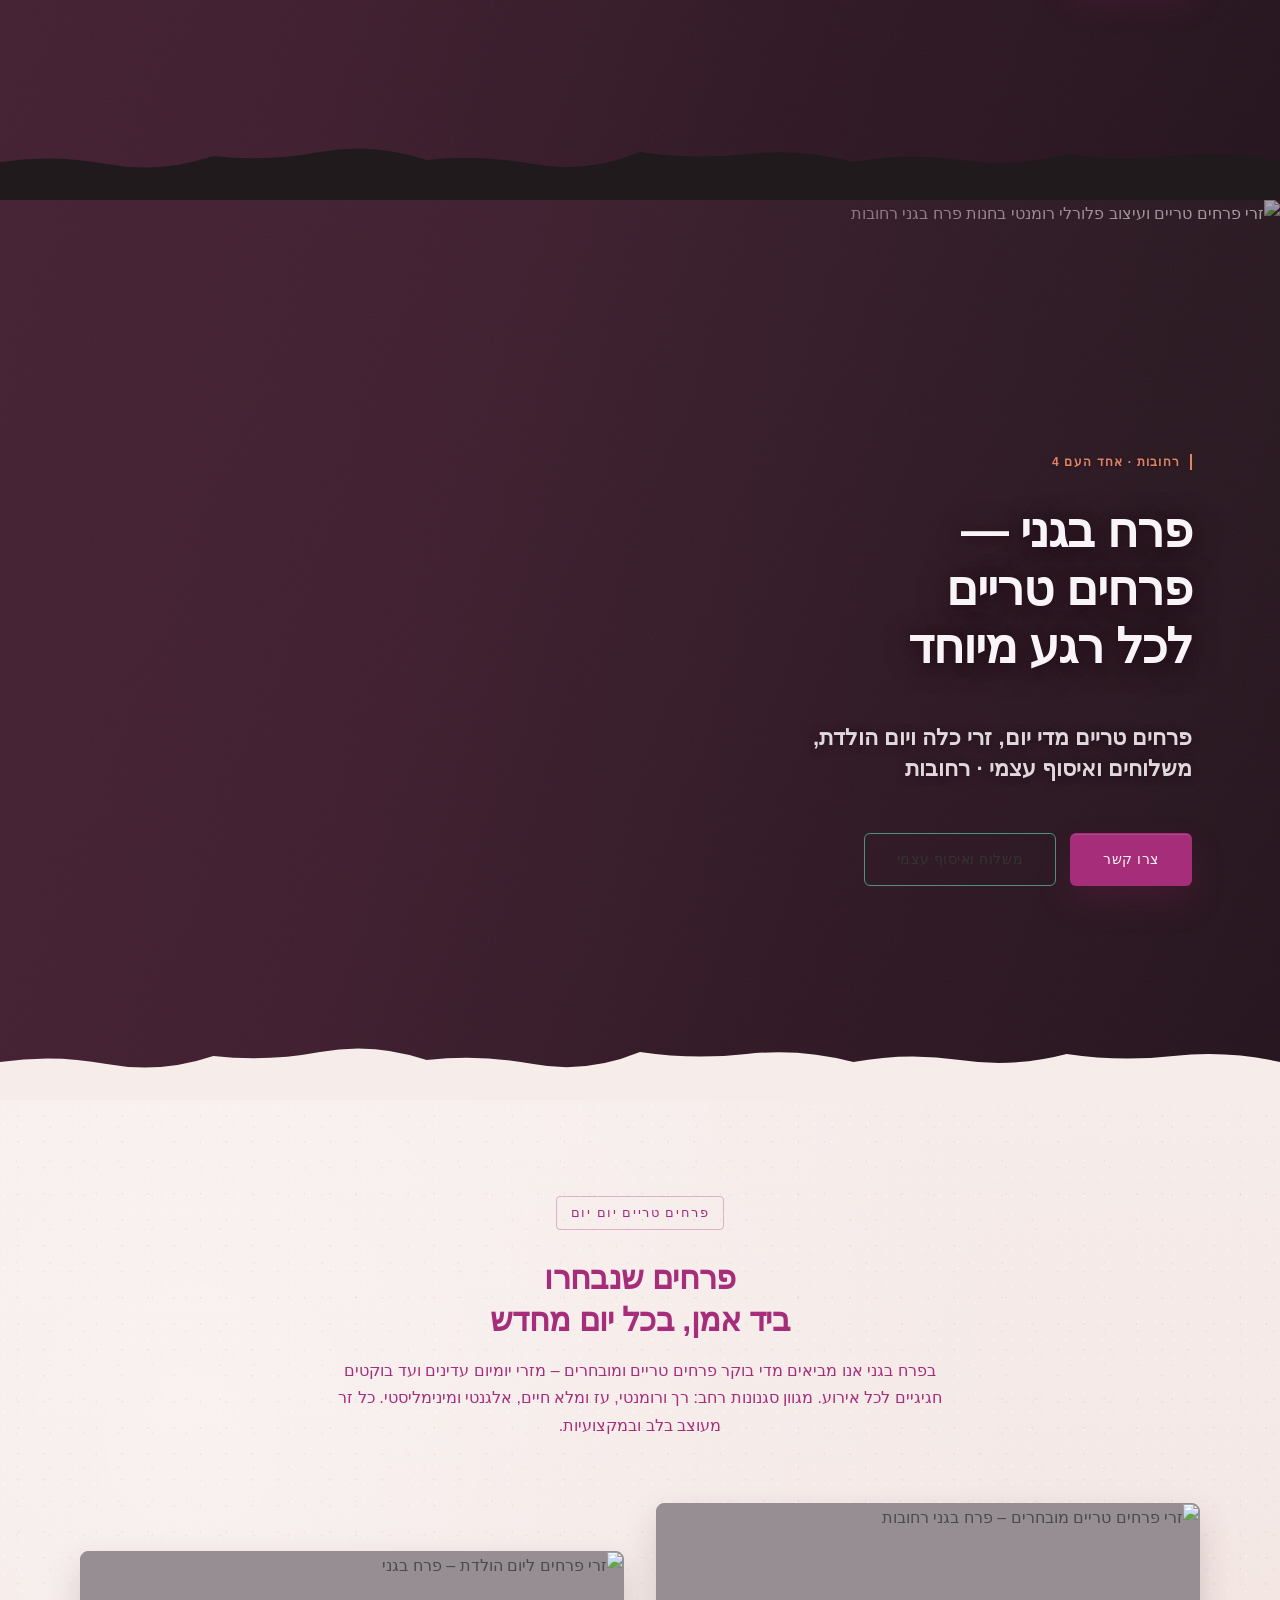
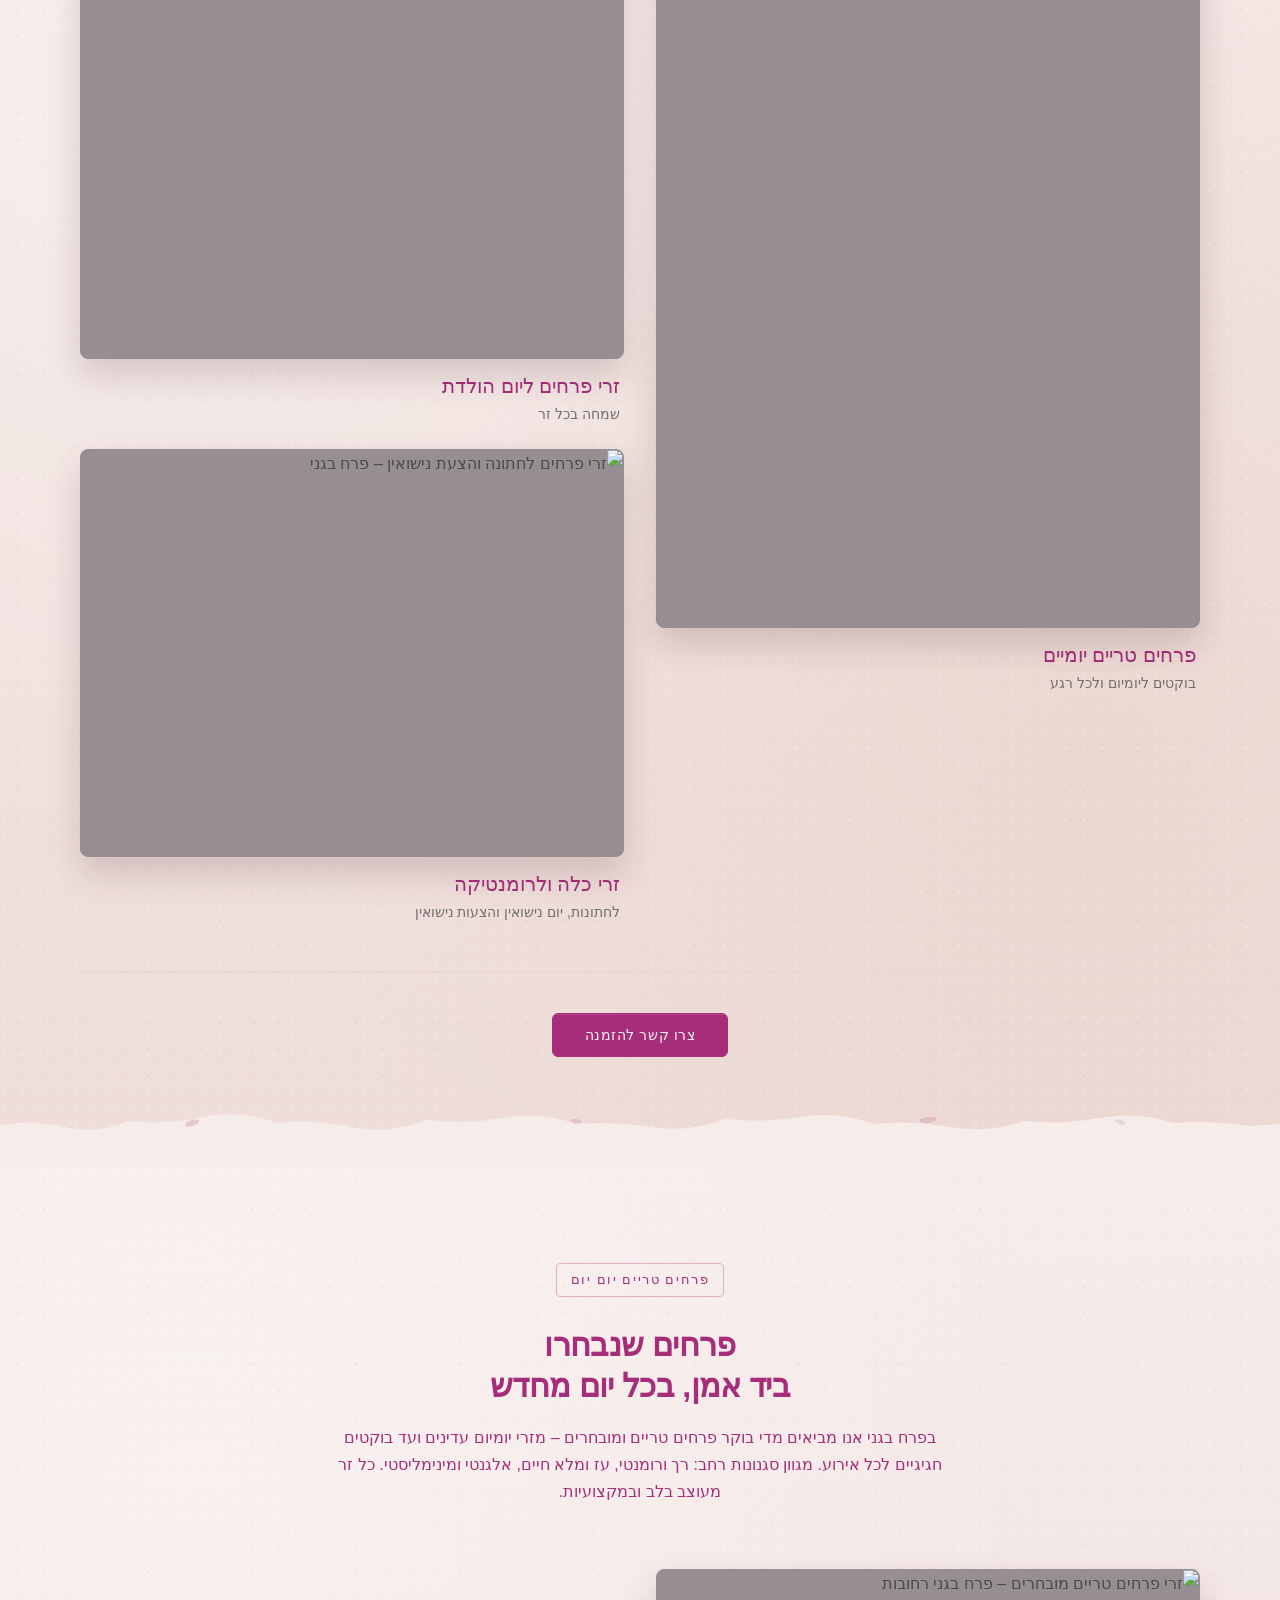
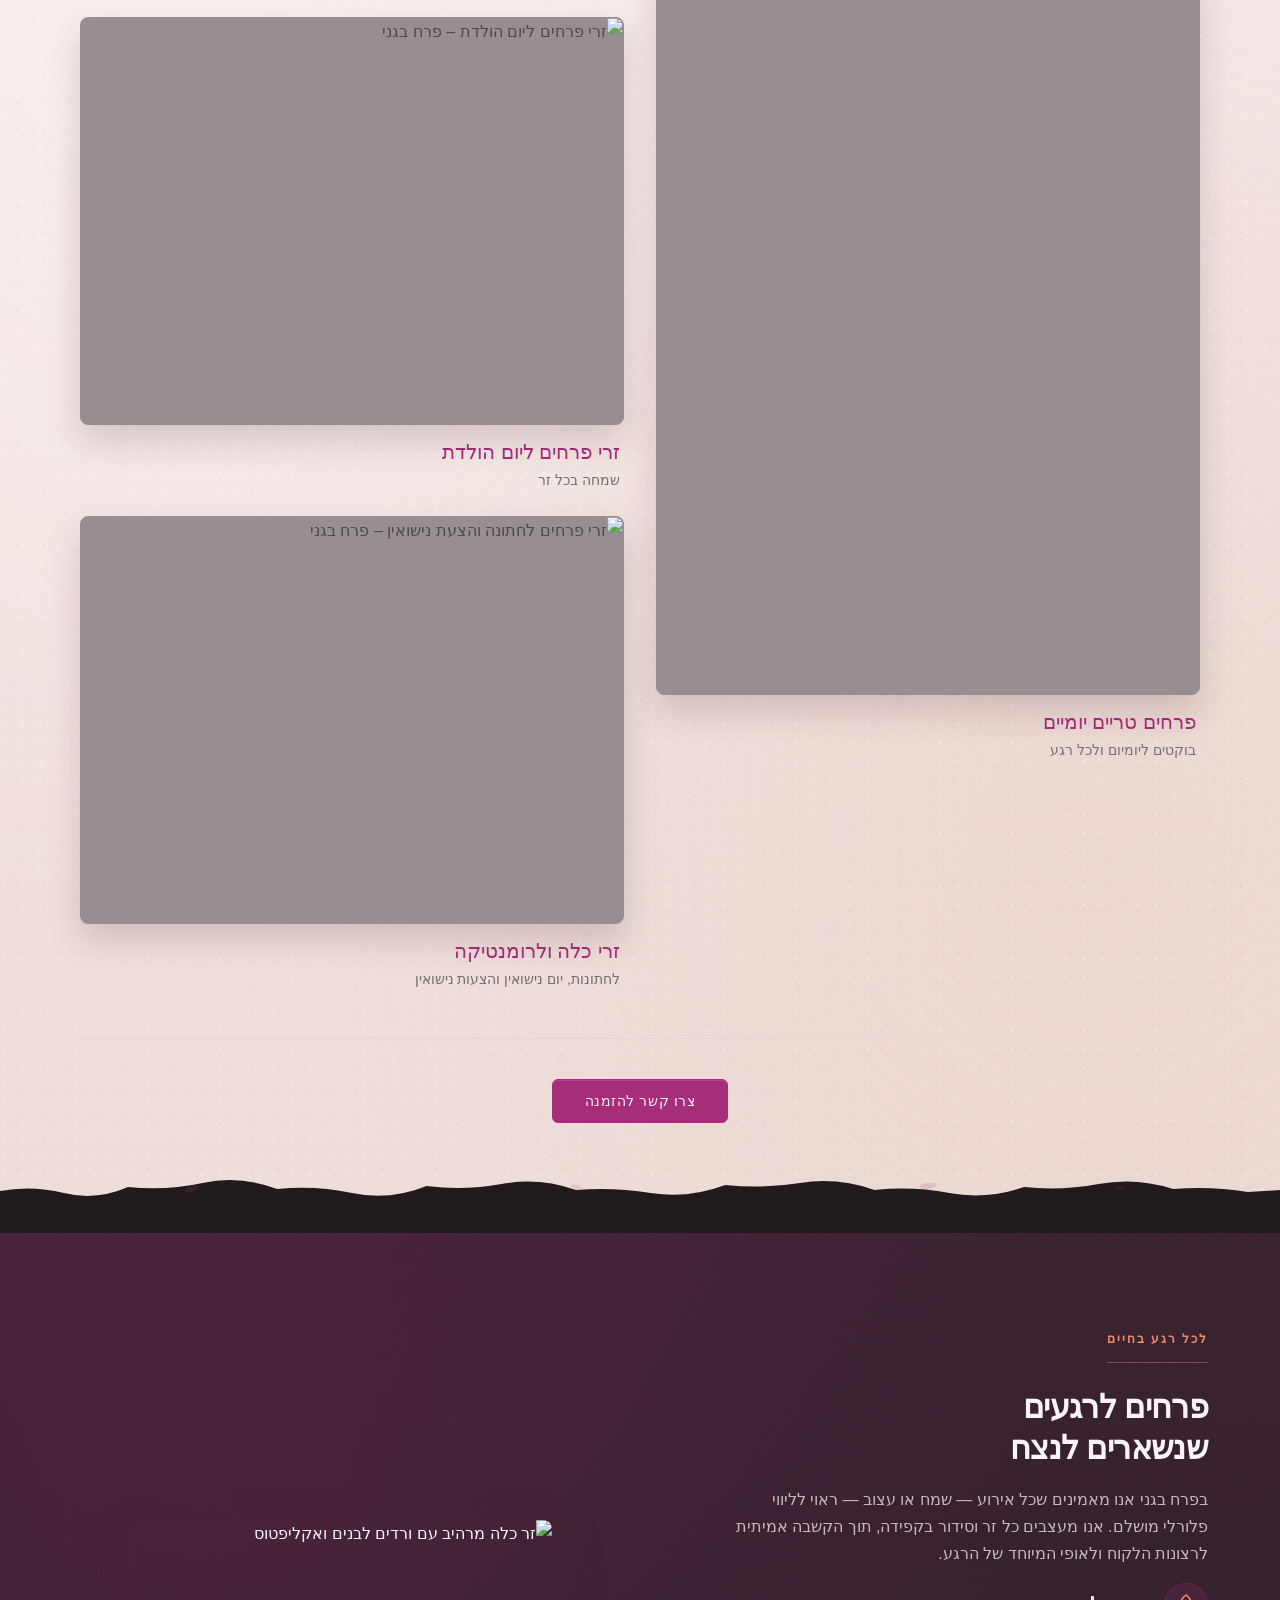
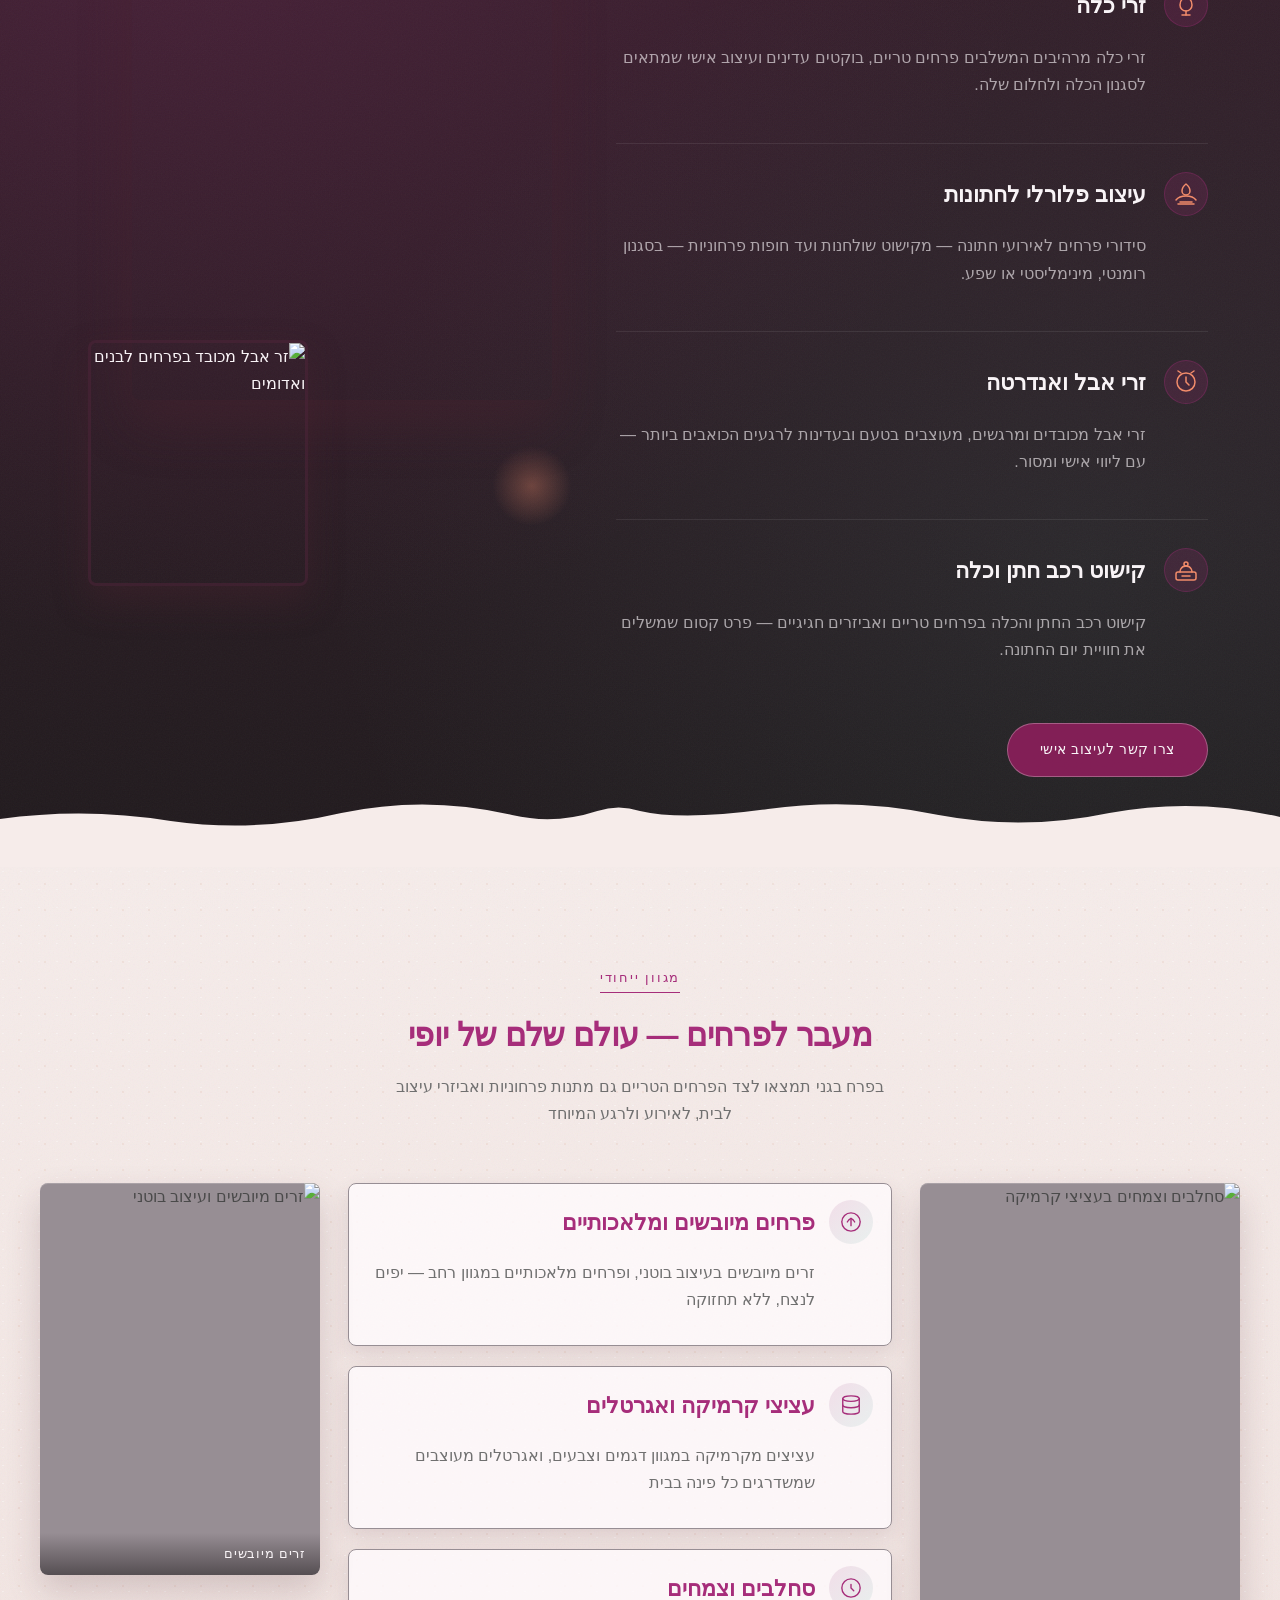
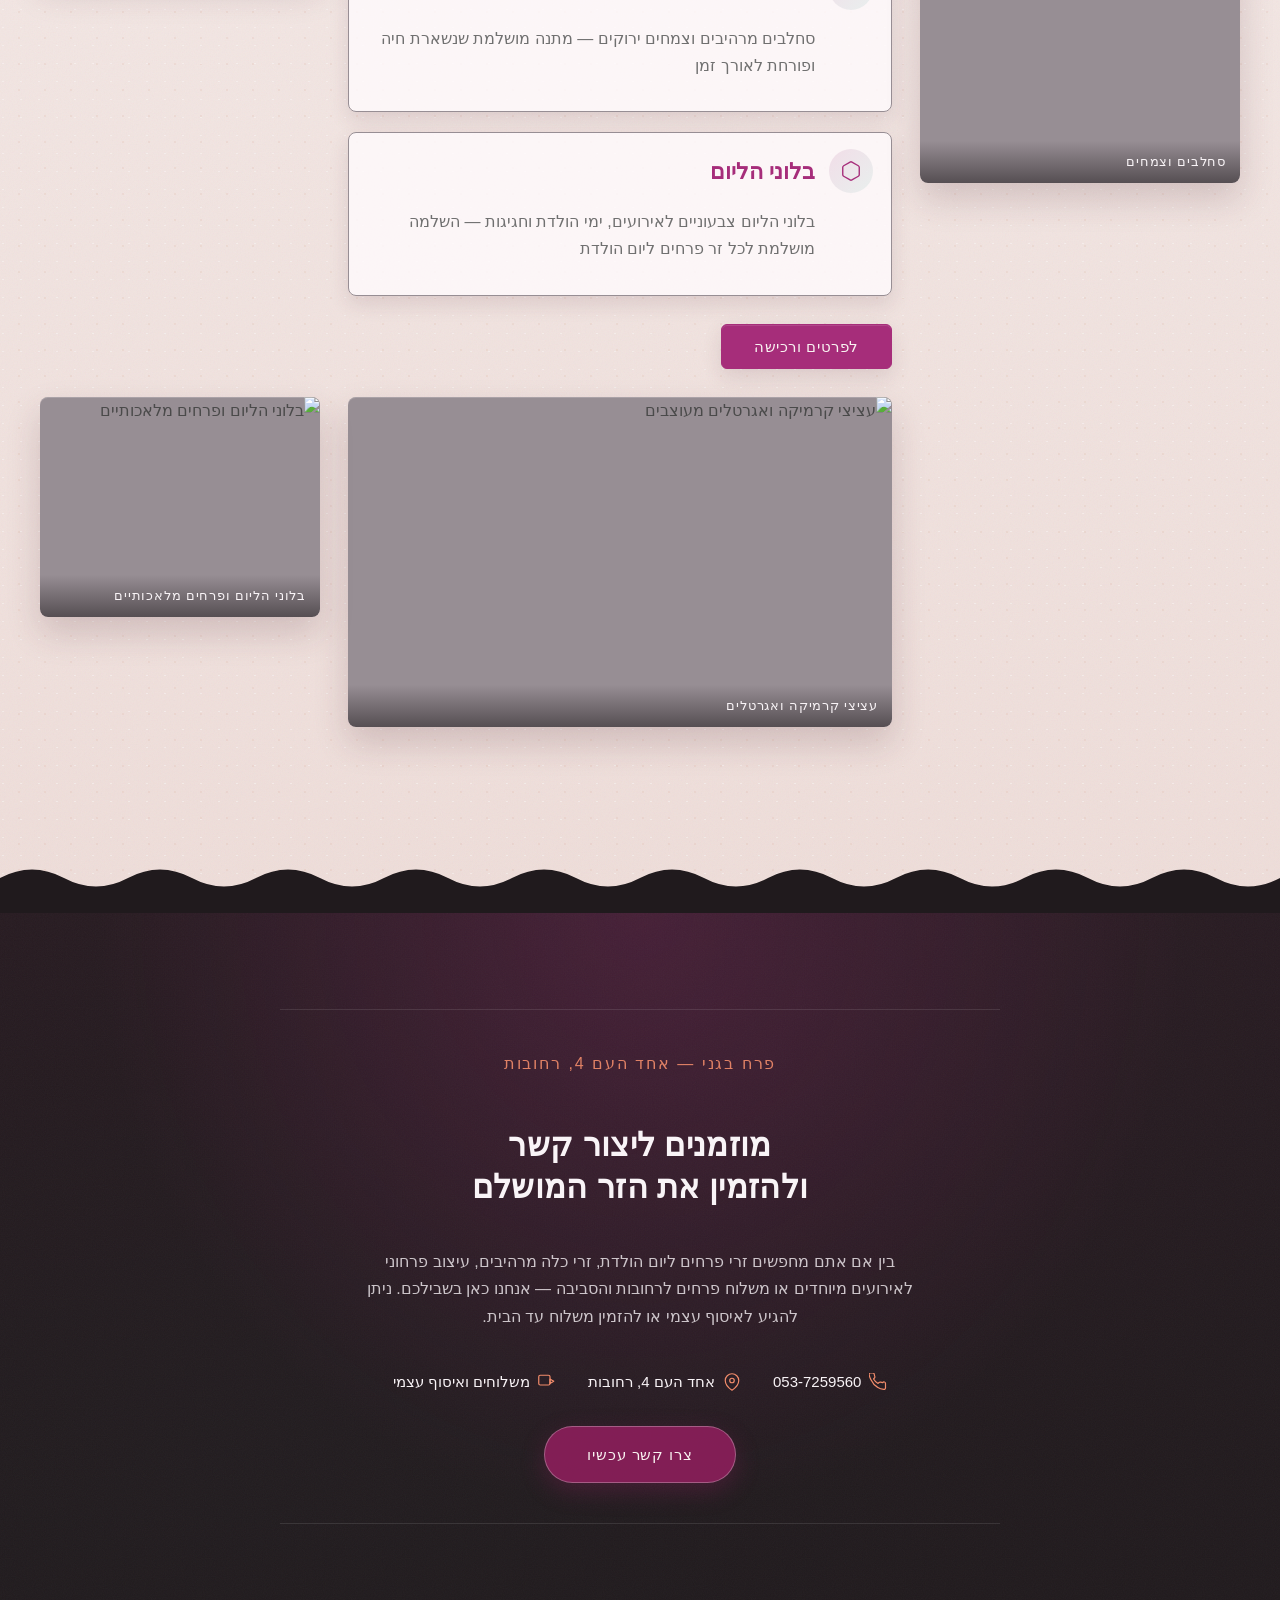
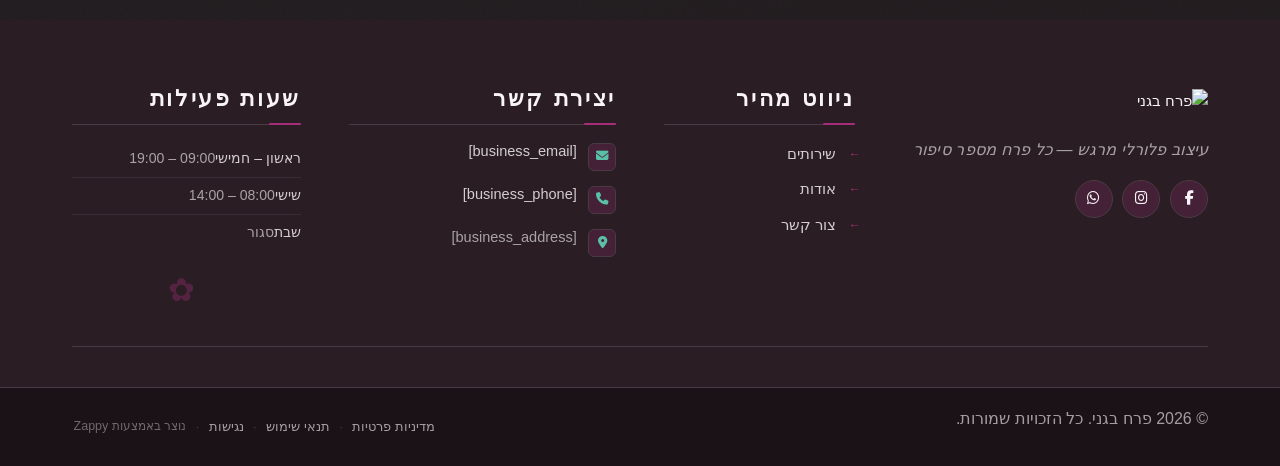
==== commit f5b57e97: "Background sync: Progressive GitHub Sync" ====
--- a/index.html
+++ b/index.html
@@ -819,6 +819,40 @@
       <path d="M0,90 L0,62 Q80,54 160,64 T320,56 Q400,64 480,54 T640,62 Q720,54 800,64 T960,56 Q1040,64 1120,56 T1280,62 Q1360,56 1440,62 L1440,90 Z" fill="var(--bg-dark)"></path>
     </svg>
   </div>
+</section><section class="index-hero-section" data-layout-spec="בית-hero" dir="rtl" data-hero-type="fullscreen-scrim" id="section-1776963342660-6x0nysisx">
+  <!-- Background Image -->
+  <div class="index-hero-bg">
+    <img data-hero-bg="true" data-placeholder="index-hero-image-1" data-context="Lush, cinematic overhead and angled composition of abundant fresh flowers in a premium Israeli flower shop: garden roses in deep burgundy and blush pink, white ranunculus, purple anemones, eucalyptus sprigs, and coral peonies arranged in a rich, romantic, editorial style. Dark moody background with dramatic lighting highlighting the petals. Upscale, emotional, botanical opera mood — not commercial." width="1200" height="700" src="/assets/site-index-hero-image-1.webp" alt="זרי פרחים טריים ועיצוב פלורלי רומנטי בחנות פרח בגני רחובות" class="index-hero-img">
+  </div>
+
+  <!-- Scrim Overlay -->
+  <div class="index-hero-scrim" aria-hidden="true"></div>
+
+  <!-- Grain Texture Overlay -->
+  <div class="index-hero-grain" aria-hidden="true"></div>
+
+  <!-- Content Overlay Group -->
+  <div class="index-hero-content-wrap">
+    <div class="index-hero-content">
+      <span class="index-hero-label">רחובות · אחד העם 4</span>
+      <h1 class="index-hero-h1">פרח בגני —<br>פרחים טריים<br>לכל רגע מיוחד</h1>
+      <h3 class="index-hero-subtitle">פרחים טריים מדי יום, זרי כלה ויום הולדת,<br>משלוחים ואיסוף עצמי · רחובות</h3>
+      <div class="index-hero-ctas">
+        <a href="/contact" class="index-hero-btn-primary">צרו קשר</a>
+        <a href="/contact" class="index-hero-btn-secondary">משלוח ואיסוף עצמי</a>
+      </div>
+    </div>
+  </div>
+
+  <!-- Bottom Petal-Wave SVG Divider -->
+  <div class="index-hero-divider-wrapper">
+    <svg data-no-icon-edit="true" aria-hidden="true" viewBox="0 0 1440 90" preserveAspectRatio="none" xmlns="http://www.w3.org/2000/svg">
+      <!-- Plum layer -->
+      <path d="M0,90 L0,52 Q60,44 120,54 T240,46 Q300,52 360,42 T480,50 Q540,44 600,54 T720,42 Q780,50 840,44 T960,52 Q1020,42 1080,50 T1200,44 Q1260,52 1320,46 T1440,52 L1440,90 Z" fill="var(--bg-dark)"></path>
+      <!-- Light blush base -->
+      <path d="M0,90 L0,62 Q80,54 160,64 T320,56 Q400,64 480,54 T640,62 Q720,54 800,64 T960,56 Q1040,64 1120,56 T1280,62 Q1360,56 1440,62 L1440,90 Z" fill="var(--bg-dark)"></path>
+    </svg>
+  </div>
 </section><section class="index-hero-section" data-layout-spec="בית-hero" dir="rtl" data-hero-type="fullscreen-scrim" id="section-1776963210529-hfz919ysp">
   <!-- Background Image -->
   <div class="index-hero-bg">
